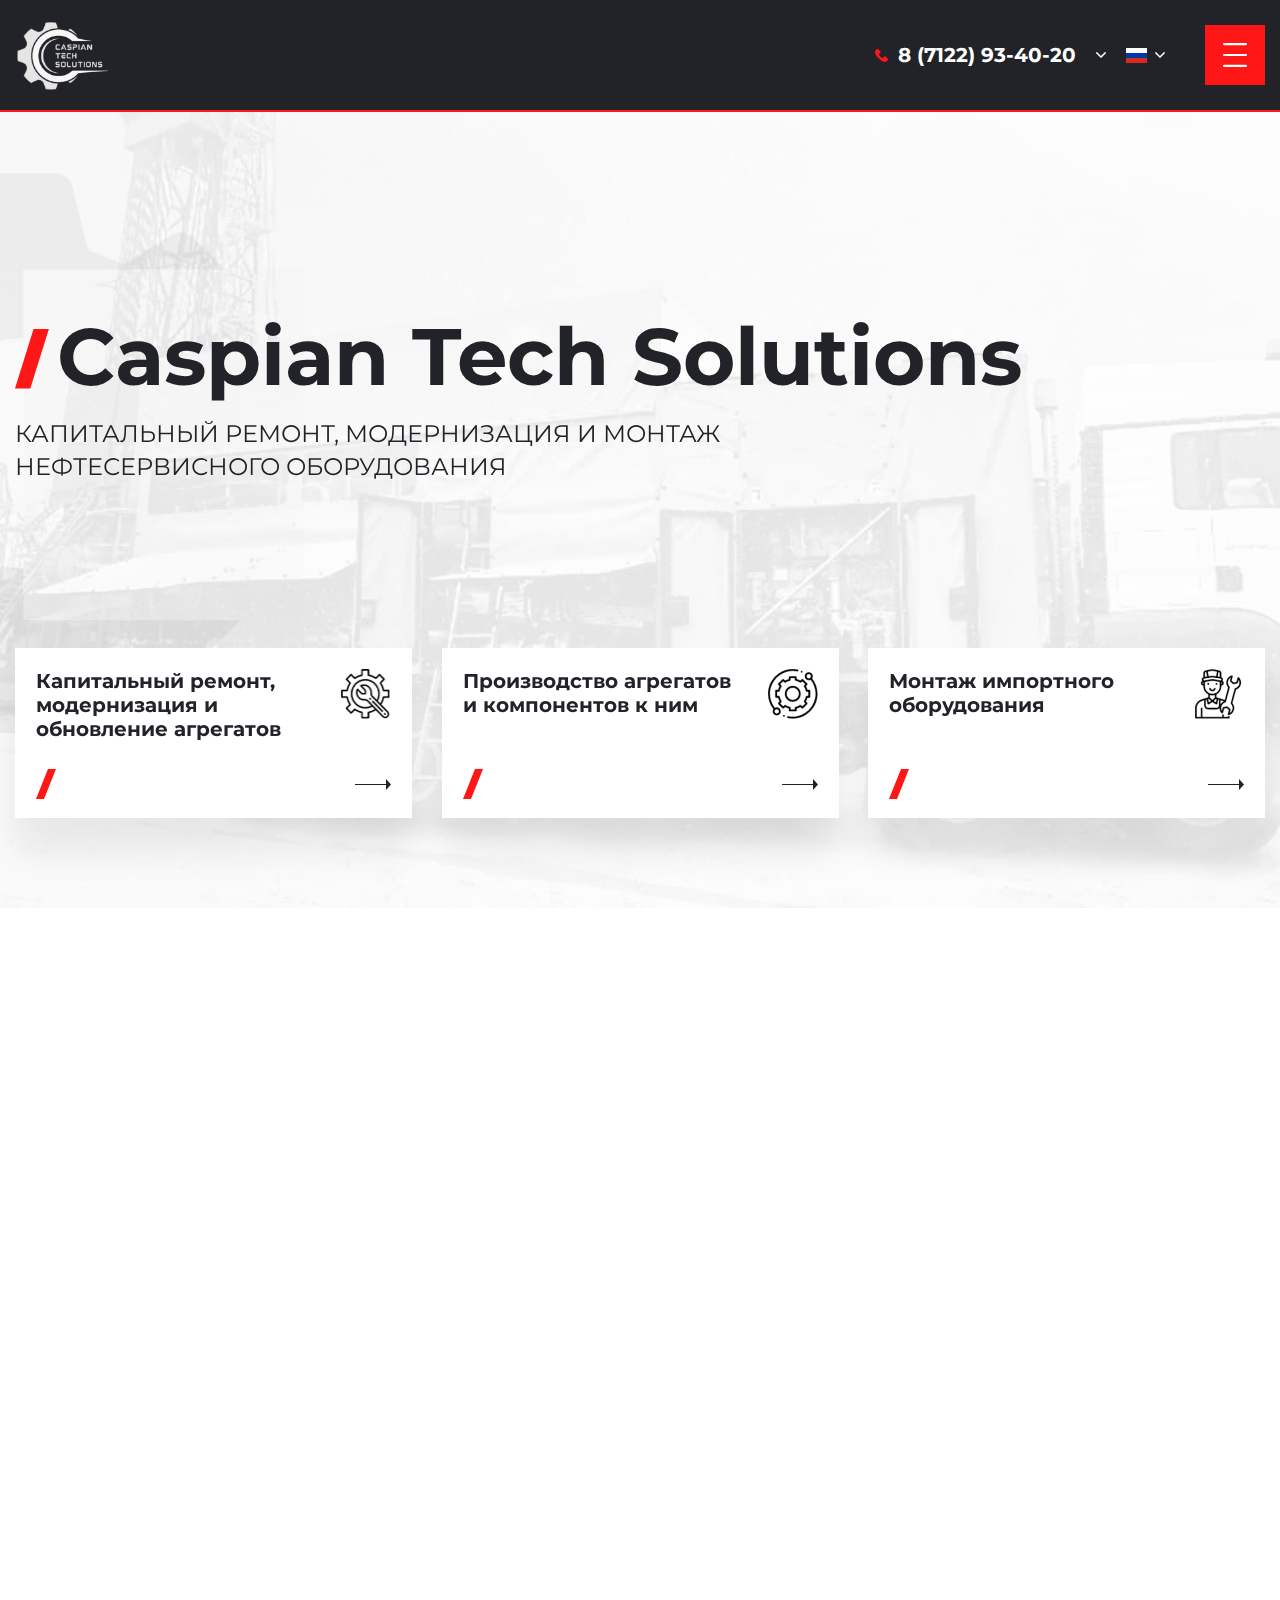
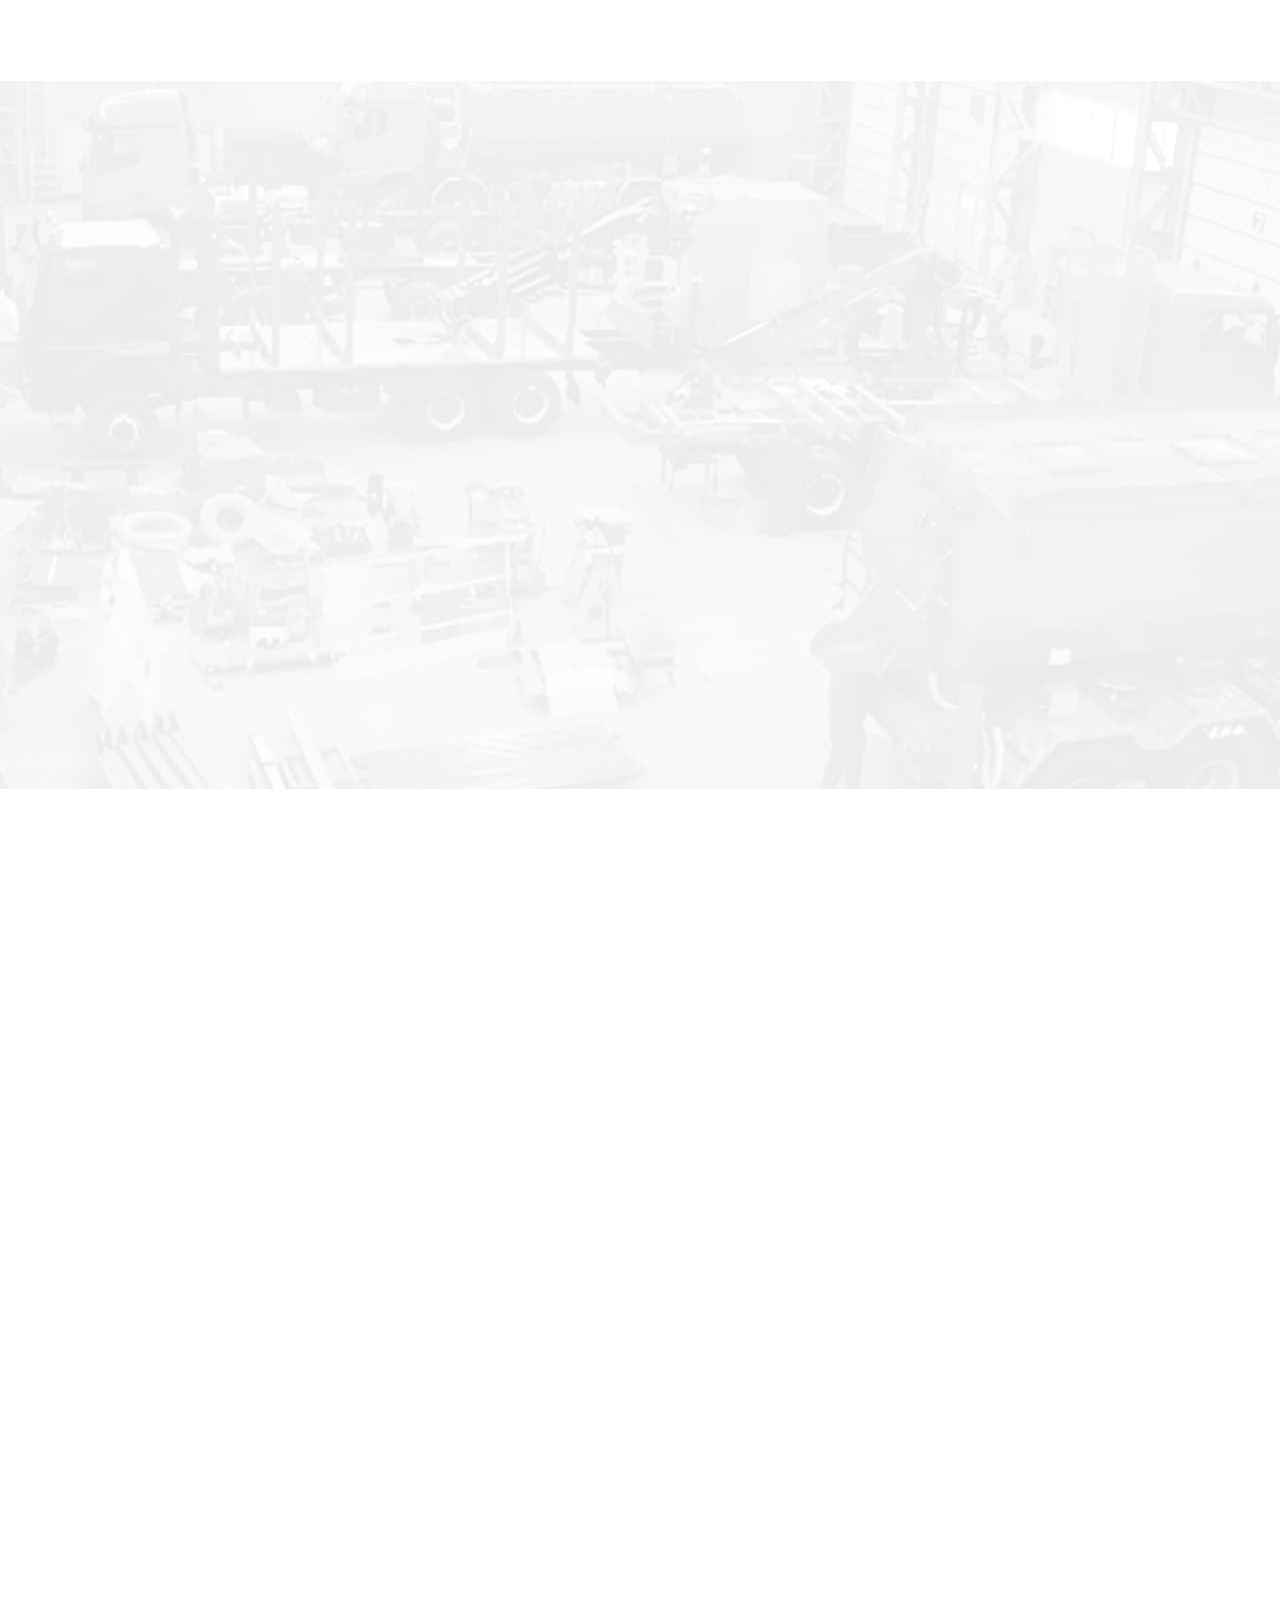
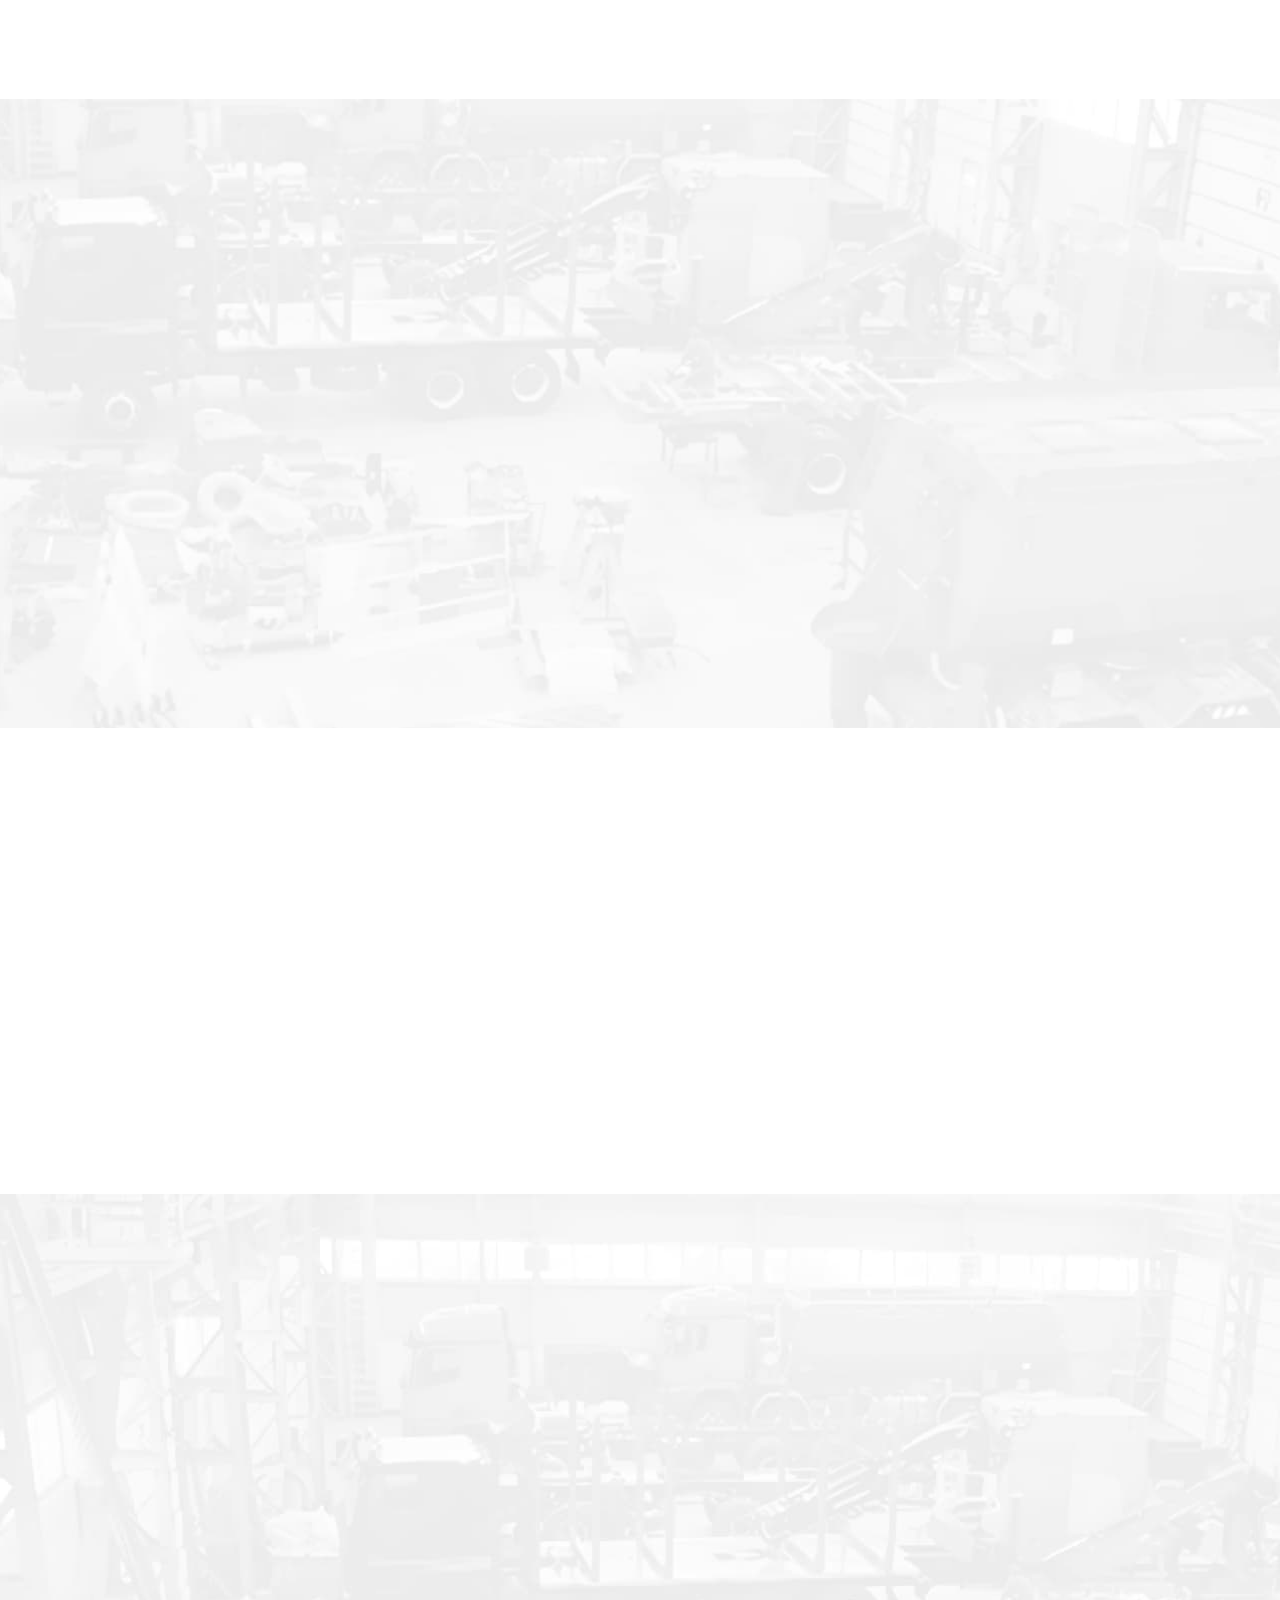
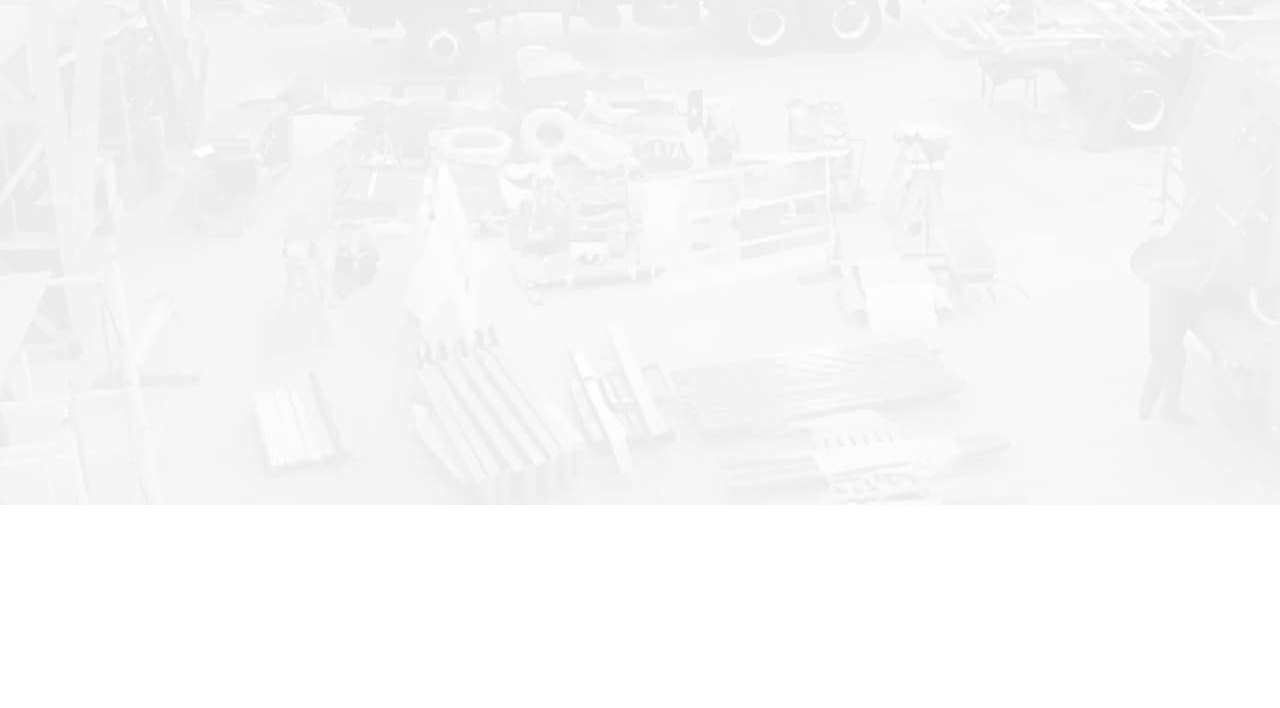
==== index.html @ c30da3c8 "Add files via upload" ====
<!DOCTYPE html>
<html lang="en">

<head>
    <meta charset="UTF-8">
    <meta http-equiv="X-UA-Compatible" content="IE=edge">
    <meta name="viewport" content="width=device-width, initial-scale=1.0">
    <title>Document</title>
    <link rel="preconnect" href="https://fonts.googleapis.com">
    <link rel="preconnect" href="https://fonts.gstatic.com" crossorigin>
    <link href="https://fonts.googleapis.com/css2?family=Montserrat:wght@400;500;600;700&display=swap" rel="stylesheet">
    <link rel="stylesheet" href="https://cdn.jsdelivr.net/npm/@fancyapps/ui@4.0/dist/fancybox.css" />
    <link rel="stylesheet" href="https://cdn.jsdelivr.net/npm/swiper@11/swiper-bundle.min.css" />
    <link href="https://unpkg.com/aos@2.3.1/dist/aos.css" rel="stylesheet">
    <link rel="stylesheet" href="css/style.min.css">
</head>

<body>

    <header class="header" id="header">
        <div class="container">
            <div class="header__inner">
                <a class="header__logo logo" href="#">
                    <img class="logo__img" src="images/logo.png" alt="logo">
                </a>
                <a class="header__catalog-link catalog-link" href="#">
                    <span>
                        Каталог продукции
                    </span>
                    <svg width="22" height="22" viewBox="0 0 22 22" fill="none" xmlns="http://www.w3.org/2000/svg">
                        <rect width="6" height="6" fill="white" />
                        <rect y="8" width="6" height="6" fill="white" />
                        <rect y="16" width="6" height="6" fill="white" />
                        <rect x="8" width="6" height="6" fill="white" />
                        <rect x="8" y="8" width="6" height="6" fill="white" />
                        <rect x="8" y="16" width="6" height="6" fill="white" />
                        <rect x="16" width="6" height="6" fill="white" />
                        <rect x="16" y="8" width="6" height="6" fill="white" />
                        <rect x="16" y="16" width="6" height="6" fill="white" />
                    </svg>
                </a>
                <nav class="header__menu menu">
                    <ul class="menu__list">
                        <li class="menu__list-item">
                            <a class="menu__list-link" href="#">
                                О компании
                            </a>
                        </li>
                        <li class="menu__list-item">
                            <a class="menu__list-link" href="#">
                                Направления деятельности
                            </a>
                        </li>
                        <li class="menu__list-item">
                            <a class="menu__list-link" href="#">
                                Контакты
                            </a>
                        </li>
                    </ul>
                </nav>
                <div class="header__user-nav user-nav">
                    <div class="user-nav__phone phone">
                        <div class="phone__box phone-box">
                            <a class="phone-box__link" href="tel:87122934020">
                                <svg width="13" height="13" viewBox="0 0 13 13" fill="none"
                                    xmlns="http://www.w3.org/2000/svg">
                                    <g clip-path="url(#clip0_61_694)">
                                        <path
                                            d="M12.6462 9.54069L10.832 7.7265C10.1841 7.07858 9.08261 7.33777 8.82344 8.18005C8.62907 8.76321 7.98114 9.08717 7.39801 8.95756C6.10216 8.6336 4.35276 6.94899 4.0288 5.58835C3.83442 5.00519 4.22318 4.35727 4.80631 4.16292C5.64861 3.90375 5.90778 2.80227 5.25986 2.15435L3.44567 0.34016C2.92733 -0.113387 2.14982 -0.113387 1.69627 0.34016L0.465215 1.57122C-0.765842 2.86707 0.5948 6.30107 3.64005 9.34631C6.68529 12.3916 10.1193 13.817 11.4151 12.5211L12.6462 11.2901C13.0998 10.7717 13.0998 9.99424 12.6462 9.54069Z"
                                            fill="#FF1616" />
                                    </g>
                                    <defs>
                                        <clipPath id="clip0_61_694">
                                            <rect width="13" height="13" fill="white" />
                                        </clipPath>
                                    </defs>
                                </svg>
                                <span>
                                    8 (7122) 93-40-20
                                </span>
                            </a>
                            <svg class="phone-box__arrow" width="10" height="10" viewBox="0 0 10 10" fill="none"
                                xmlns="http://www.w3.org/2000/svg">
                                <g clip-path="url(#clip0_61_690)">
                                    <path
                                        d="M5.00211 5.96335L1.26098 2.22238C1.15821 2.11937 1.02081 2.0627 0.874309 2.0627C0.727724 2.0627 0.590407 2.11937 0.48748 2.22238L0.159837 2.55018C0.056748 2.65303 6.13773e-08 2.79051 5.96302e-08 2.93701C5.78832e-08 3.08351 0.056748 3.22083 0.159837 3.32376L4.61398 7.77799C4.71724 7.88132 4.8552 7.9379 5.00187 7.9375C5.14919 7.9379 5.28699 7.8814 5.39033 7.77799L9.84016 3.3279C9.94325 3.22498 10 3.08766 10 2.94108C10 2.79457 9.94325 2.65725 9.84016 2.55425L9.51252 2.22652C9.29927 2.01327 8.95211 2.01327 8.73894 2.22652L5.00211 5.96335Z"
                                        fill="white" />
                                </g>
                                <defs>
                                    <clipPath id="clip0_61_690">
                                        <rect width="10" height="10" fill="white"
                                            transform="translate(0 10) rotate(-90)" />
                                    </clipPath>
                                </defs>
                            </svg>
                        </div>
                        <ul class="phone__list">
                            <li class="phone__list-item">
                                <a class="phone__list-link" href="tel:87122934020">
                                    8 (7122) 93-40-20
                                </a>
                            </li>
                            <li class="phone__list-item">
                                <a class="phone__list-link" href="tel:87122934020">
                                    8 (7122) 93-40-20
                                </a>
                            </li>
                            <li class="phone__list-item">
                                <a class="phone__list-link" href="tel:87122934020">
                                    8 (7122) 93-40-20
                                </a>
                            </li>
                        </ul>
                    </div>
                    <div class="user-nav__box user-nav-box">
                        <a class="user-nav-box__email email" href="mailto:info@castechsol.com">
                            <svg width="13" height="13" viewBox="0 0 13 13" fill="none"
                                xmlns="http://www.w3.org/2000/svg">
                                <path
                                    d="M11.8574 1H1.14258C0.966701 1 0.802043 1.04803 0.653076 1.12721L6.47461 7.59405L7.77941 6.20108C7.77941 6.20108 7.77951 6.20094 7.77954 6.20088C7.77956 6.20083 7.77966 6.20077 7.77966 6.20077L12.3471 1.12732C12.1981 1.04809 12.0334 1 11.8574 1Z"
                                    fill="#FF1616" />
                                <path
                                    d="M12.8856 2.00024L8.5874 6.50012L12.8855 11.0001C12.9567 10.8441 13 10.6717 13 10.4876V2.51256C13 2.32852 12.9568 2.15616 12.8856 2.00024Z"
                                    fill="#FF1616" />
                                <path
                                    d="M0.114512 2C0.0432402 2.15596 0 2.32836 0 2.5125V10.4875C0 10.6715 0.0431895 10.844 0.11441 10.9999L4.41261 6.5L0.114512 2Z"
                                    fill="#FF1616" />
                                <path
                                    d="M8.04882 7.09845L6.74384 8.49158C6.66944 8.57422 6.572 8.61554 6.47457 8.61554C6.37715 8.61554 6.27967 8.57422 6.2053 8.49158L4.95111 7.09839L0.652832 11.8728C0.801824 11.952 0.966584 12.0001 1.14252 12.0001H11.8574C12.0332 12.0001 12.1979 11.9521 12.3469 11.8729L8.04882 7.09845Z"
                                    fill="#FF1616" />
                            </svg>
                            <span>
                                info@castechsol.com
                            </span>
                        </a>
                        <div class="user-nav-box__lang lang">
                            <div class="lang__current">
                                <picture class="lang__current-img">
                                    <img src="images/flag-icon-1.png" alt="img">
                                </picture>
                                <svg width="10" height="10" viewBox="0 0 10 10" fill="none"
                                    xmlns="http://www.w3.org/2000/svg">
                                    <g clip-path="url(#clip0_61_690)">
                                        <path
                                            d="M5.00211 5.96335L1.26098 2.22238C1.15821 2.11937 1.02081 2.0627 0.874309 2.0627C0.727724 2.0627 0.590407 2.11937 0.48748 2.22238L0.159837 2.55018C0.056748 2.65303 6.13773e-08 2.79051 5.96302e-08 2.93701C5.78832e-08 3.08351 0.056748 3.22083 0.159837 3.32376L4.61398 7.77799C4.71724 7.88132 4.8552 7.9379 5.00187 7.9375C5.14919 7.9379 5.28699 7.8814 5.39033 7.77799L9.84016 3.3279C9.94325 3.22498 10 3.08766 10 2.94108C10 2.79457 9.94325 2.65725 9.84016 2.55425L9.51252 2.22652C9.29927 2.01327 8.95211 2.01327 8.73894 2.22652L5.00211 5.96335Z"
                                            fill="white" />
                                    </g>
                                    <defs>
                                        <clipPath id="clip0_61_690">
                                            <rect width="10" height="10" fill="white"
                                                transform="translate(0 10) rotate(-90)" />
                                        </clipPath>
                                    </defs>
                                </svg>
                            </div>
                            <ul class="lang__list lang-list">
                                <li class="lang-list__item">
                                    <a class="lang-list__link" href="#">
                                        <picture class="lang-list__link-img">
                                            <img src="images/flag-icon-2.png" alt="img">
                                        </picture>
                                    </a>
                                </li>
                                <li class="lang-list__item">
                                    <a class="lang-list__link" href="#">
                                        <picture class="lang-list__link-img">
                                            <img src="images/flag-icon-1.png" alt="img">
                                        </picture>
                                    </a>
                                </li>
                                <li class="lang-list__item">
                                    <a class="lang-list__link" href="#">
                                        <picture class="lang-list__link-img">
                                            <img src="images/flag-icon-2.png" alt="img">
                                        </picture>
                                    </a>
                                </li>
                                <li class="lang-list__item">
                                    <a class="lang-list__link" href="#">
                                        <picture class="lang-list__link-img">
                                            <img src="images/flag-icon-1.png" alt="img">
                                        </picture>
                                    </a>
                                </li>
                            </ul>
                        </div>
                    </div>
                </div>
                <div class="header__burger burger">
                    <svg width="22" height="22" viewBox="0 0 22 22" fill="none" xmlns="http://www.w3.org/2000/svg">
                        <rect width="22" height="2" rx="1" fill="white" />
                        <rect y="10" width="22" height="2" rx="1" fill="white" />
                        <rect y="20" width="22" height="2" rx="1" fill="white" />
                    </svg>
                    <svg width="24" height="24" viewBox="0 0 24 24" fill="none" xmlns="http://www.w3.org/2000/svg">
                        <rect x="1.0376" y="21.991" width="29.5964" height="2" rx="1"
                            transform="rotate(-46.2122 1.0376 21.991)" fill="white" />
                        <rect x="2.24268" y="0.829102" width="29.5964" height="2" rx="1"
                            transform="rotate(45 2.24268 0.829102)" fill="white" />
                    </svg>
                </div>
            </div>
        </div>
    </header>

    <div class="wrapper">
        <main class="main">
            <section class="main__carte carte" style="background-image: url(images/carte-bg.jpg);">
                <div class="container">
                    <div class="carte__top carte-top">
                        <a class="carte-top__logo logo" href="#">
                            <img class="logo__img" src="images/logo-colored.png" alt="logo">
                        </a>
                        <div class="carte-top__user-nav user-nav">
                            <div class="user-nav__phone phone">
                                <div class="phone__box phone-box">
                                    <a class="phone-box__link" href="tel:87122934020">
                                        <svg width="13" height="13" viewBox="0 0 13 13" fill="none" xmlns="http://www.w3.org/2000/svg">
                                            <g clip-path="url(#clip0_61_694)">
                                                <path d="M12.6462 9.54069L10.832 7.7265C10.1841 7.07858 9.08261 7.33777 8.82344 8.18005C8.62907 8.76321 7.98114 9.08717 7.39801 8.95756C6.10216 8.6336 4.35276 6.94899 4.0288 5.58835C3.83442 5.00519 4.22318 4.35727 4.80631 4.16292C5.64861 3.90375 5.90778 2.80227 5.25986 2.15435L3.44567 0.34016C2.92733 -0.113387 2.14982 -0.113387 1.69627 0.34016L0.465215 1.57122C-0.765842 2.86707 0.5948 6.30107 3.64005 9.34631C6.68529 12.3916 10.1193 13.817 11.4151 12.5211L12.6462 11.2901C13.0998 10.7717 13.0998 9.99424 12.6462 9.54069Z" fill="#FF1616"></path>
                                            </g>
                                            <defs>
                                                <clipPath id="clip0_61_694">
                                                    <rect width="13" height="13" fill="white"></rect>
                                                </clipPath>
                                            </defs>
                                        </svg>
                                        <span>
                                            8 (7122) 93-40-20
                                        </span>
                                    </a>
                                    <svg class="phone-box__arrow" width="10" height="10" viewBox="0 0 10 10" fill="none" xmlns="http://www.w3.org/2000/svg">
                                        <g clip-path="url(#clip0_61_690)">
                                            <path d="M5.00211 5.96335L1.26098 2.22238C1.15821 2.11937 1.02081 2.0627 0.874309 2.0627C0.727724 2.0627 0.590407 2.11937 0.48748 2.22238L0.159837 2.55018C0.056748 2.65303 6.13773e-08 2.79051 5.96302e-08 2.93701C5.78832e-08 3.08351 0.056748 3.22083 0.159837 3.32376L4.61398 7.77799C4.71724 7.88132 4.8552 7.9379 5.00187 7.9375C5.14919 7.9379 5.28699 7.8814 5.39033 7.77799L9.84016 3.3279C9.94325 3.22498 10 3.08766 10 2.94108C10 2.79457 9.94325 2.65725 9.84016 2.55425L9.51252 2.22652C9.29927 2.01327 8.95211 2.01327 8.73894 2.22652L5.00211 5.96335Z" fill="white"></path>
                                        </g>
                                        <defs>
                                            <clipPath id="clip0_61_690">
                                                <rect width="10" height="10" fill="white" transform="translate(0 10) rotate(-90)"></rect>
                                            </clipPath>
                                        </defs>
                                    </svg>
                                </div>
                                <ul class="phone__list">
                                    <li class="phone__list-item">
                                        <a class="phone__list-link" href="tel:87122934020">
                                            8 (7122) 93-40-20
                                        </a>
                                    </li>
                                    <li class="phone__list-item">
                                        <a class="phone__list-link" href="tel:87122934020">
                                            8 (7122) 93-40-20
                                        </a>
                                    </li>
                                    <li class="phone__list-item">
                                        <a class="phone__list-link" href="tel:87122934020">
                                            8 (7122) 93-40-20
                                        </a>
                                    </li>
                                </ul>
                            </div>
                            <div class="user-nav__box user-nav-box">
                                <a class="user-nav-box__email email" href="mailto:info@castechsol.com">
                                    <svg width="13" height="13" viewBox="0 0 13 13" fill="none" xmlns="http://www.w3.org/2000/svg">
                                        <path d="M11.8574 1H1.14258C0.966701 1 0.802043 1.04803 0.653076 1.12721L6.47461 7.59405L7.77941 6.20108C7.77941 6.20108 7.77951 6.20094 7.77954 6.20088C7.77956 6.20083 7.77966 6.20077 7.77966 6.20077L12.3471 1.12732C12.1981 1.04809 12.0334 1 11.8574 1Z" fill="#FF1616"></path>
                                        <path d="M12.8856 2.00024L8.5874 6.50012L12.8855 11.0001C12.9567 10.8441 13 10.6717 13 10.4876V2.51256C13 2.32852 12.9568 2.15616 12.8856 2.00024Z" fill="#FF1616"></path>
                                        <path d="M0.114512 2C0.0432402 2.15596 0 2.32836 0 2.5125V10.4875C0 10.6715 0.0431895 10.844 0.11441 10.9999L4.41261 6.5L0.114512 2Z" fill="#FF1616"></path>
                                        <path d="M8.04882 7.09845L6.74384 8.49158C6.66944 8.57422 6.572 8.61554 6.47457 8.61554C6.37715 8.61554 6.27967 8.57422 6.2053 8.49158L4.95111 7.09839L0.652832 11.8728C0.801824 11.952 0.966584 12.0001 1.14252 12.0001H11.8574C12.0332 12.0001 12.1979 11.9521 12.3469 11.8729L8.04882 7.09845Z" fill="#FF1616"></path>
                                    </svg>
                                    <span>
                                        info@castechsol.com
                                    </span>
                                </a>
                                <div class="user-nav-box__lang lang">
                                    <div class="lang__current">
                                        <picture class="lang__current-img loaded" data-loaded="true">
                                            <img src="images/flag-icon-1.png" alt="img">
                                        </picture>
                                        <svg width="10" height="10" viewBox="0 0 10 10" fill="none" xmlns="http://www.w3.org/2000/svg">
                                            <g clip-path="url(#clip0_61_690)">
                                                <path d="M5.00211 5.96335L1.26098 2.22238C1.15821 2.11937 1.02081 2.0627 0.874309 2.0627C0.727724 2.0627 0.590407 2.11937 0.48748 2.22238L0.159837 2.55018C0.056748 2.65303 6.13773e-08 2.79051 5.96302e-08 2.93701C5.78832e-08 3.08351 0.056748 3.22083 0.159837 3.32376L4.61398 7.77799C4.71724 7.88132 4.8552 7.9379 5.00187 7.9375C5.14919 7.9379 5.28699 7.8814 5.39033 7.77799L9.84016 3.3279C9.94325 3.22498 10 3.08766 10 2.94108C10 2.79457 9.94325 2.65725 9.84016 2.55425L9.51252 2.22652C9.29927 2.01327 8.95211 2.01327 8.73894 2.22652L5.00211 5.96335Z" fill="white"></path>
                                            </g>
                                            <defs>
                                                <clipPath id="clip0_61_690">
                                                    <rect width="10" height="10" fill="white" transform="translate(0 10) rotate(-90)"></rect>
                                                </clipPath>
                                            </defs>
                                        </svg>
                                    </div>
                                    <ul class="lang__list lang-list">
                                        <li class="lang-list__item">
                                            <a class="lang-list__link" href="#">
                                                <picture class="lang-list__link-img loaded" data-loaded="true">
                                                    <img src="images/flag-icon-2.png" alt="img">
                                                </picture>
                                            </a>
                                        </li>
                                        <li class="lang-list__item">
                                            <a class="lang-list__link" href="#">
                                                <picture class="lang-list__link-img loaded" data-loaded="true">
                                                    <img src="images/flag-icon-1.png" alt="img">
                                                </picture>
                                            </a>
                                        </li>
                                        <li class="lang-list__item">
                                            <a class="lang-list__link" href="#">
                                                <picture class="lang-list__link-img loaded" data-loaded="true">
                                                    <img src="images/flag-icon-2.png" alt="img">
                                                </picture>
                                            </a>
                                        </li>
                                        <li class="lang-list__item">
                                            <a class="lang-list__link" href="#">
                                                <picture class="lang-list__link-img loaded" data-loaded="true">
                                                    <img src="images/flag-icon-1.png" alt="img">
                                                </picture>
                                            </a>
                                        </li>
                                    </ul>
                                </div>
                            </div>
                        </div>
                        <div class="carte-top__burger burger">
                            <svg width="24" height="24" viewBox="0 0 24 24" fill="none"
                                xmlns="http://www.w3.org/2000/svg">
                                <rect x="1.0376" y="21.991" width="29.5964" height="2" rx="1"
                                    transform="rotate(-46.2122 1.0376 21.991)" fill="white" />
                                <rect x="2.24268" y="0.829102" width="29.5964" height="2" rx="1"
                                    transform="rotate(45 2.24268 0.829102)" fill="white" />
                            </svg>
                        </div>
                    </div>
                    <div class="carte__inner">
                        <nav class="carte__menu carte-menu">
                            <ul class="carte-menu__list">
                                <li class="carte-menu__list-item">
                                    <a class="carte-menu__list-link" href="#">
                                        Дивизион «НЕФТЕГАЗ»
                                    </a>
                                </li>
                                <li class="carte-menu__list-item">
                                    <a class="carte-menu__list-link" href="#">
                                        Спецпроекты
                                    </a>
                                </li>
                                <li class="carte-menu__list-item">
                                    <a class="carte-menu__list-link" href="#">
                                        Доработка базовых шасси
                                    </a>
                                </li>
                                <li class="carte-menu__list-item">
                                    <a class="carte-menu__list-link" href="#">
                                        Реконструкция, модернизация, ремонт
                                    </a>
                                </li>
                                <li class="carte-menu__list-item">
                                    <a class="carte-menu__list-link" href="#">
                                        Монтаж нового оборудования, изготовление специальной техники
                                    </a>
                                </li>
                                <li class="carte-menu__list-item">
                                    <a class="carte-menu__list-link" href="#">
                                        Дивизион «ПЕРМЯК»
                                    </a>
                                </li>
                                <li class="carte-menu__list-item">
                                    <a class="carte-menu__list-link" href="#">
                                        Спецпроекты
                                    </a>
                                </li>
                                <li class="carte-menu__list-item">
                                    <a class="carte-menu__list-link" href="#">
                                        Каталог продукции
                                    </a>
                                </li>
                            </ul>
                        </nav>
                        <div class="carte__catalog catalog">
                            <h2 class="catalog__titling">
                                <span>
                                    Каталог продукции
                                </span>
                                <svg xmlns="http://www.w3.org/2000/svg" width="10" height="10" viewBox="0 0 10 10" fill="none">
                                    <g clip-path="url(#clip0_139_2922)">
                                      <path d="M5.00211 4.03665L1.26098 7.77762C1.15821 7.88063 1.02081 7.9373 0.874309 7.9373C0.727724 7.9373 0.590406 7.88063 0.48748 7.77762L0.159837 7.44982C0.056748 7.34697 0 7.20949 0 7.06299C0 6.91649 0.056748 6.77917 0.159837 6.67624L4.61398 2.22201C4.71724 2.11868 4.8552 2.0621 5.00187 2.0625C5.14919 2.0621 5.28699 2.1186 5.39033 2.22201L9.84016 6.6721C9.94325 6.77502 10 6.91234 10 7.05892C10 7.20543 9.94325 7.34275 9.84016 7.44575L9.51252 7.77348C9.29927 7.98673 8.95211 7.98673 8.73894 7.77348L5.00211 4.03665Z" fill="white"/>
                                    </g>
                                    <defs>
                                      <clipPath id="clip0_139_2922">
                                        <rect width="10" height="10" fill="white" transform="matrix(0 1 1 0 0 0)"/>
                                      </clipPath>
                                    </defs>
                                  </svg>
                            </h2>
                            <h2 class="catalog__title">
                                Каталог:
                            </h2>
                            <ul class="catalog__list">
                                <li class="catalog__list-item">
                                    <a class="catalog__list-link" href="#">
                                        Дивизион «НЕФТЕГАЗ»
                                    </a>
                                </li>
                                <li class="catalog__list-item">
                                    <a class="catalog__list-link" href="#">
                                        Спецпроекты
                                    </a>
                                </li>
                                <li class="catalog__list-item">
                                    <a class="catalog__list-link" href="#">
                                        Доработка базовых шасси
                                    </a>
                                </li>
                                <li class="catalog__list-item">
                                    <a class="catalog__list-link" href="#">
                                        Реконструкция, модернизация, ремонт
                                    </a>
                                </li>
                                <li class="catalog__list-item">
                                    <a class="catalog__list-link" href="#">
                                        Монтаж нового оборудования, изготовление специальной техники
                                    </a>
                                </li>
                                <li class="catalog__list-item">
                                    <a class="catalog__list-link" href="#">
                                        Дивизион «ПЕРМЯК»
                                    </a>

                                </li>
                                <li class="catalog__list-item">
                                    <a class="catalog__list-link" href="#">
                                        Спецпроекты
                                    </a>

                                </li>
                                <li class="catalog__list-item">
                                    <a class="catalog__list-link" href="#">
                                        Каталог продукции
                                    </a>
                                </li>
                                <li class="catalog__list-item">
                                    <a class="catalog__list-link" href="#">
                                        Дивизион «НЕФТЕГАЗ»
                                    </a>
                                </li>
                                <li class="catalog__list-item">
                                    <a class="catalog__list-link" href="#">
                                        Спецпроекты
                                    </a>
                                </li>
                                <li class="catalog__list-item">
                                    <a class="catalog__list-link" href="#">
                                        Доработка базовых шасси
                                    </a>
                                </li>
                                <li class="catalog__list-item">
                                    <a class="catalog__list-link" href="#">
                                        Дивизион «НЕФТЕГАЗ»
                                    </a>
                                </li>
                                <li class="catalog__list-item">
                                    <a class="catalog__list-link" href="#">
                                        Спецпроекты
                                    </a>
                                </li>
                                <li class="catalog__list-item">
                                    <a class="catalog__list-link" href="#">
                                        Доработка базовых шасси
                                    </a>
                                </li>
                            </ul>
                        </div>
                        <div class="carte__wrapper">
                            <div class="carte__contacts carte-contacts">
                                <h2 class="carte-contacts__title">
                                    Есть вопросы?
                                </h2>
                                <ul class="carte-contacts__contacts footer-contacts">
                                    <li class="footer-contacts__item">
                                        <a class="footer-contacts__link" href="#">
                                            <svg width="12" height="12" viewBox="0 0 12 12" fill="none"
                                                xmlns="http://www.w3.org/2000/svg">
                                                <path
                                                    d="M5.99213 0C3.38599 0 1.26562 2.12036 1.26562 4.72659C1.26562 5.8093 2.0267 7.32715 3.5278 9.23785C4.62177 10.6305 5.6976 11.7063 5.74283 11.7514L5.99213 12L6.24152 11.7514C6.28674 11.7063 7.36258 10.6305 8.45663 9.23785C9.95764 7.32715 10.7187 5.8093 10.7187 4.7265C10.7187 2.12036 8.59836 0 5.99213 0V0ZM5.99213 7.32083C4.40717 7.32083 3.11774 6.0314 3.11774 4.44644C3.11774 2.86148 4.40717 1.57196 5.99213 1.57196C7.57709 1.57196 8.86661 2.86148 8.86661 4.44644C8.86661 6.0314 7.57709 7.32083 5.99213 7.32083Z"
                                                    fill="#FF1616"></path>
                                            </svg>
                                            <span>
                                                Республика Казахстан,
                                                г. Атырау, ул. Атамбаева, 13А
                                            </span>
                                        </a>
                                    </li>
                                    <li class="footer-contacts__item">
                                        <a class="footer-contacts__link" href="tel:+380674113141">
                                            <svg width="13" height="13" viewBox="0 0 13 13" fill="none"
                                                xmlns="http://www.w3.org/2000/svg">
                                                <g clip-path="url(#clip0_61_694)">
                                                    <path
                                                        d="M12.6462 9.54069L10.832 7.7265C10.1841 7.07858 9.08261 7.33777 8.82344 8.18005C8.62907 8.76321 7.98114 9.08717 7.39801 8.95756C6.10216 8.6336 4.35276 6.94899 4.0288 5.58835C3.83442 5.00519 4.22318 4.35727 4.80631 4.16292C5.64861 3.90375 5.90778 2.80227 5.25986 2.15435L3.44567 0.34016C2.92733 -0.113387 2.14982 -0.113387 1.69627 0.34016L0.465215 1.57122C-0.765842 2.86707 0.5948 6.30107 3.64005 9.34631C6.68529 12.3916 10.1193 13.817 11.4151 12.5211L12.6462 11.2901C13.0998 10.7717 13.0998 9.99424 12.6462 9.54069Z"
                                                        fill="#FF1616"></path>
                                                </g>
                                                <defs>
                                                    <clipPath id="clip0_61_694">
                                                        <rect width="13" height="13" fill="white"></rect>
                                                    </clipPath>
                                                </defs>
                                            </svg>
                                            <span>
                                                +380 67 411-31-41
                                            </span>
                                        </a>
                                        <a class="footer-contacts__link" href="tel:+380674113141">
                                            <svg width="13" height="13" viewBox="0 0 13 13" fill="none"
                                                xmlns="http://www.w3.org/2000/svg">
                                                <g clip-path="url(#clip0_61_694)">
                                                    <path
                                                        d="M12.6462 9.54069L10.832 7.7265C10.1841 7.07858 9.08261 7.33777 8.82344 8.18005C8.62907 8.76321 7.98114 9.08717 7.39801 8.95756C6.10216 8.6336 4.35276 6.94899 4.0288 5.58835C3.83442 5.00519 4.22318 4.35727 4.80631 4.16292C5.64861 3.90375 5.90778 2.80227 5.25986 2.15435L3.44567 0.34016C2.92733 -0.113387 2.14982 -0.113387 1.69627 0.34016L0.465215 1.57122C-0.765842 2.86707 0.5948 6.30107 3.64005 9.34631C6.68529 12.3916 10.1193 13.817 11.4151 12.5211L12.6462 11.2901C13.0998 10.7717 13.0998 9.99424 12.6462 9.54069Z"
                                                        fill="#FF1616"></path>
                                                </g>
                                                <defs>
                                                    <clipPath id="clip0_61_694">
                                                        <rect width="13" height="13" fill="white"></rect>
                                                    </clipPath>
                                                </defs>
                                            </svg>
                                            <span>
                                                +380 67 411-31-41
                                            </span>
                                        </a>
                                    </li>
                                    <li class="footer-contacts__item">
                                        <a class="footer-contacts__link" href="mailto:info@castechsol.com">
                                            <svg width="13" height="13" viewBox="0 0 13 13" fill="none"
                                                xmlns="http://www.w3.org/2000/svg">
                                                <path
                                                    d="M11.8574 1H1.14258C0.966701 1 0.802043 1.04803 0.653076 1.12721L6.47461 7.59405L7.77941 6.20108C7.77941 6.20108 7.77951 6.20094 7.77954 6.20088C7.77956 6.20083 7.77966 6.20077 7.77966 6.20077L12.3471 1.12732C12.1981 1.04809 12.0334 1 11.8574 1Z"
                                                    fill="#FF1616"></path>
                                                <path
                                                    d="M12.8856 2.00024L8.5874 6.50012L12.8855 11.0001C12.9567 10.8441 13 10.6717 13 10.4876V2.51256C13 2.32852 12.9568 2.15616 12.8856 2.00024Z"
                                                    fill="#FF1616"></path>
                                                <path
                                                    d="M0.114512 2C0.0432402 2.15596 0 2.32836 0 2.5125V10.4875C0 10.6715 0.0431895 10.844 0.11441 10.9999L4.41261 6.5L0.114512 2Z"
                                                    fill="#FF1616"></path>
                                                <path
                                                    d="M8.04882 7.09845L6.74384 8.49158C6.66944 8.57422 6.572 8.61554 6.47457 8.61554C6.37715 8.61554 6.27967 8.57422 6.2053 8.49158L4.95111 7.09839L0.652832 11.8728C0.801824 11.952 0.966584 12.0001 1.14252 12.0001H11.8574C12.0332 12.0001 12.1979 11.9521 12.3469 11.8729L8.04882 7.09845Z"
                                                    fill="#FF1616"></path>
                                            </svg>
                                            <span>
                                                info@castechsol.com
                                            </span>
                                        </a>
                                    </li>
                                </ul>
                            </div>
                            <div class="carte__contact contact" style="background-image: url(images/contact-bg.jpg);">
                                <div class="contact__inner">
                                    <h2 class="contact__title">
                                        Контакты:
                                    </h2>
                                    <form class="contact__form contact-form" action="#">
                                        <div class="contact-form__inner">
                                            <input class="contact-form__input" type="text" placeholder="Ваше имя">
                                            <input class="contact-form__input" type="tel" placeholder="Ваш телефон">
                                        </div>
                                        <button class="contact-form__button btn" type="button">
                                            Заказать звонок
                                        </button>
                                    </form>
                                </div>
                            </div>
                        </div>
                    </div>
                </div>
            </section>
            <section class="main__banner banner" style="background-image: url(images/banner-bg.jpg);">
                <div class="container">
                    <div class="banner__inner">
                        <div class="banner__heading">
                            <h1 class="banner__heading-title big-title" data-aos="fade-right">
                                Caspian Tech Solutions
                            </h1>
                            <p class="banner__text" data-aos="fade-right" data-aos-duration="1250">
                                КАПИТАЛЬНЫЙ РЕМОНТ, МОДЕРНИЗАЦИЯ И МОНТАЖ НЕФТЕСЕРВИСНОГО ОБОРУДОВАНИЯ
                            </p>
                        </div>
                        <div class="banner__services services">
                            <a class="services__item services-item" href="#" data-aos="flip-down">
                                <div class="services-item__inner">
                                    <div class="services-item__top">
                                        <h3 class="services-item__top-title">
                                            Капитальный ремонт, модернизация и обновление агрегатов
                                        </h3>
                                        <picture class="services-item__top-img lozad">
                                            <img src="images/services-icon-1.png" alt="icon">
                                        </picture>
                                    </div>
                                    <div class="services-item__bottom">
                                        <div class="services-item__bottom-line">

                                        </div>
                                        <svg width="36" height="36" viewBox="0 0 36 36" fill="none"
                                            xmlns="http://www.w3.org/2000/svg">
                                            <g clip-path="url(#clip0_301_1297)">
                                                <path d="M36 18.4999L31 13L31 17.4175L31 19.5824L31 24L36 18.4999Z"
                                                    fill="#212329" />
                                                <line x1="31" y1="18.5" x2="5.6895e-06" y2="18.5" stroke="#212329" />
                                            </g>
                                            <defs>
                                                <clipPath id="clip0_301_1297">
                                                    <rect width="36" height="36" fill="white" />
                                                </clipPath>
                                            </defs>
                                        </svg>
                                    </div>
                                </div>
                            </a>
                            <a class="services__item services-item" href="#" data-aos="flip-down">
                                <div class="services-item__inner">
                                    <div class="services-item__top">
                                        <h3 class="services-item__top-title">
                                            Производство агрегатов и компонентов к ним
                                        </h3>
                                        <picture class="services-item__top-img lozad">
                                            <img src="images/services-icon-2.png" alt="icon">
                                        </picture>
                                    </div>
                                    <div class="services-item__bottom">
                                        <div class="services-item__bottom-line">

                                        </div>
                                        <svg width="36" height="36" viewBox="0 0 36 36" fill="none"
                                            xmlns="http://www.w3.org/2000/svg">
                                            <g clip-path="url(#clip0_301_1297)">
                                                <path d="M36 18.4999L31 13L31 17.4175L31 19.5824L31 24L36 18.4999Z"
                                                    fill="#212329" />
                                                <line x1="31" y1="18.5" x2="5.6895e-06" y2="18.5" stroke="#212329" />
                                            </g>
                                            <defs>
                                                <clipPath id="clip0_301_1297">
                                                    <rect width="36" height="36" fill="white" />
                                                </clipPath>
                                            </defs>
                                        </svg>
                                    </div>
                                </div>
                            </a>
                            <a class="services__item services-item" href="#" data-aos="flip-down">
                                <div class="services-item__inner">
                                    <div class="services-item__top">
                                        <h3 class="services-item__top-title">
                                            Монтаж импортного оборудования
                                        </h3>
                                        <picture class="services-item__top-img lozad">
                                            <img src="images/services-icon-3.png" alt="icon">
                                        </picture>
                                    </div>
                                    <div class="services-item__bottom">
                                        <div class="services-item__bottom-line">

                                        </div>
                                        <svg width="36" height="36" viewBox="0 0 36 36" fill="none"
                                            xmlns="http://www.w3.org/2000/svg">
                                            <g clip-path="url(#clip0_301_1297)">
                                                <path d="M36 18.4999L31 13L31 17.4175L31 19.5824L31 24L36 18.4999Z"
                                                    fill="#212329" />
                                                <line x1="31" y1="18.5" x2="5.6895e-06" y2="18.5" stroke="#212329" />
                                            </g>
                                            <defs>
                                                <clipPath id="clip0_301_1297">
                                                    <rect width="36" height="36" fill="white" />
                                                </clipPath>
                                            </defs>
                                        </svg>
                                    </div>
                                </div>
                            </a>
                        </div>
                    </div>
                </div>
            </section>
            <section class="main__potential potential">
                <div class="container">
                    <h2 class="potential__title title" data-aos="fade-right">
                        Производственный и интеллектуальный потенциал
                    </h2>
                    <p class="potential__text" data-aos="fade-right">
                        CASPIAN TECH SOLUTIONS работает в тесном сотрудничестве с «ПЕРМСКИМ ЗАВОДОМ ГРУЗОВОЙ ТЕХНИКИ»,
                        который предоставляет свой опыт, умения, знания и технологии.
                    </p>
                    <div class="potential__inner">
                        <div class="potential__item potential-item" data-aos="zoom-out">
                            <div class="potential-item__icon potential-item-icon">
                                <div class="potential-item-icon__box">
                                    <picture class="potential-item-icon__box-img lozad">
                                        <img src="images/potential-icon-1.png" alt="icon">
                                    </picture>
                                </div>
                            </div>
                            <div class="potential-item__box potential-item-box">
                                <h3 class="potential-item-box__title">
                                    СОБСТВЕННОЕ КОНСТРУКТОРСКОЕ БЮРО
                                </h3>
                                <p class="potential-item-box__text">
                                    Непрерывная конструкторская работа способствует совершенствованию выпускаемой
                                    техники
                                </p>
                            </div>
                        </div>
                        <div class="potential__item potential-item" data-aos="zoom-out">
                            <div class="potential-item__icon potential-item-icon">
                                <div class="potential-item-icon__box">
                                    <picture class="potential-item-icon__box-img lozad">
                                        <img src="images/potential-icon-2.png" alt="icon">
                                    </picture>
                                </div>
                            </div>
                            <div class="potential-item__box potential-item-box">
                                <h3 class="potential-item-box__title">
                                    КВАЛИФИЦИРОВАННЫЙ ПЕРСОНАЛ
                                </h3>
                                <p class="potential-item-box__text">
                                    Более 150 специалистов инженеров-конструкторов, технологов и рабочих создают
                                    уникальный продукт, отвечающий самым высоким требованиям
                                </p>
                            </div>
                        </div>
                        <div class="potential__item potential-item" data-aos="zoom-out">
                            <div class="potential-item__icon potential-item-icon">
                                <div class="potential-item-icon__box">
                                    <picture class="potential-item-icon__box-img lozad">
                                        <img src="images/potential-icon-3.png" alt="icon">
                                    </picture>
                                </div>
                            </div>
                            <div class="potential-item__box potential-item-box">
                                <h3 class="potential-item-box__title">
                                    СТРОИТЕЛЬСТВО и МОДЕРНИЗАЦИЯ ПРОИЗВОДСТВЕННЫХ МОЩНОСТЕЙ
                                </h3>
                                <p class="potential-item-box__text">
                                    Ежегодно внедряем передовые технологии на производство с целью повышения качества
                                    выпускаемой продукции
                                </p>
                            </div>
                        </div>
                        <div class="potential__item potential-item" data-aos="zoom-out">
                            <div class="potential-item__icon potential-item-icon">
                                <div class="potential-item-icon__box">
                                    <picture class="potential-item-icon__box-img lozad">
                                        <img src="images/potential-icon-4.png" alt="icon">
                                    </picture>
                                </div>
                            </div>
                            <div class="potential-item__box potential-item-box">
                                <h3 class="potential-item-box__title">
                                    ТОТАЛЬНЫЙ КОНТРОЛЬ КАЧЕСТВА НА ВСЕХ ЭТАПАХ
                                </h3>
                                <p class="potential-item-box__text">
                                    Каждый этап производства работ строго контролируется специалистами ОТК, технологами
                                    и конструкторами
                                </p>
                            </div>
                        </div>
                    </div>
                </div>
            </section>
            <section class="main__power power" style="background-image: url(images/power-bg.jpg);">
                <div class="container">
                    <div class="power__inner">
                        <div class="power__content power-content">
                            <h2 class="power-content__title title" data-aos="fade-right">
                                Мощности
                            </h2>
                            <p class="power-content__text" data-aos="fade-right">
                                <span>«Пермский завод грузовой техники»</span>, является производителем
                                специализированных
                                транспортных средств для различных отраслей промышленности, обладает необходимой
                                технологической и материально-технической базой, производственными мощностями и доступом
                                к актуальной информации о последних изменениях в конструкции отдельных машин, что
                                позволяет выполнять работы в области возрождения нефтесервисного оборудования любого
                                производителя из США, Китая и Европы.
                            </p>
                        </div>
                        <div class="power__body power-boby">
                            <ul class="power-boby__list">
                                <li class="power-boby__list-item" data-aos="zoom-out">
                                    <p class="power-boby__list-text">
                                        14 500 м2
                                    </p>
                                    <p class="power-boby__list-subtext">
                                        Площадь предприятия
                                    </p>
                                </li>
                                <li class="power-boby__list-item" data-aos="zoom-out">
                                    <p class="power-boby__list-text">
                                        12 500 м2
                                    </p>
                                    <p class="power-boby__list-subtext">
                                        Площадь производственных помещений предприятия
                                    </p>
                                </li>
                                <li class="power-boby__list-item" data-aos="zoom-out">
                                    <p class="power-boby__list-text">
                                        25 лет
                                    </p>
                                    <p class="power-boby__list-subtext">
                                        Опыт проектных и производственных работ с 1998 года
                                    </p>
                                </li>
                                <li class="power-boby__list-item" data-aos="zoom-out">
                                    <p class="power-boby__list-text">
                                        7500 проектов
                                    </p>
                                    <p class="power-boby__list-subtext">
                                        Выполнено и передано заказчикам
                                    </p>
                                </li>
                            </ul>
                        </div>
                    </div>
                </div>
            </section>
            <section class="main__advantages advantages">
                <div class="container">
                    <div class="advantages__inner">
                        <div class="advantages__content advantages-content">
                            <h2 class="advantages-content__title title" data-aos="fade-right">
                                Преимущества сотрудничества
                            </h2>
                            <div class="advantages-content__img advantages-img" data-aos="zoom-out">
                                <picture class="advantages-img__image lozad">
                                    <img src="images/advantages-img.jpg" alt="img">
                                </picture>
                            </div>
                        </div>
                        <div class="advantages__body advantages-body">
                            <div class="advantages-body__item advantages-body-item" data-aos="zoom-out">
                                <div class="advantages-body-item__inner">
                                    <h4 class="advantages-body-item__title">
                                        ГАРАНТИЯ и СЕРВИС
                                    </h4>
                                    <p class="advantages-body-item__text">
                                        Гарантийное сопровождение на всем периоде гарантийного срока, и контроль
                                        состояния
                                        на всем периоде сервисного сопровождения.
                                    </p>
                                </div>
                            </div>
                            <div class="advantages-body__item advantages-body-item" data-aos="zoom-out">
                                <div class="advantages-body-item__inner">
                                    <h4 class="advantages-body-item__title">
                                        ДОКУМЕНТАЛЬНОЕ ОБЕСПЕЧЕНИЕ
                                    </h4>
                                    <p class="advantages-body-item__text">
                                        Обеспечение готовых агрегатов необходимыми регистрационными и эксплуатационными
                                        документами в соответствии с действующими регламентами и стандартами
                                    </p>
                                </div>
                            </div>
                            <div class="advantages-body__item advantages-body-item" data-aos="zoom-out">
                                <div class="advantages-body-item__inner">
                                    <h4 class="advantages-body-item__title">
                                        СОБСТВЕННЫЕ ПРОЦЕССЫ
                                    </h4>
                                    <p class="advantages-body-item__text">
                                        Отработанная последовательность действий с контролем на каждом этапе и переходе
                                    </p>
                                </div>
                            </div>
                            <div class="advantages-body__item advantages-body-item" data-aos="zoom-out">
                                <div class="advantages-body-item__inner">
                                    <h4 class="advantages-body-item__title">
                                        НАРАБОТАННЫЕ РЕШЕНИЯ
                                    </h4>
                                    <p class="advantages-body-item__text">
                                        Способны решить любую задачу благодаря многолетнему опыту и реализованным
                                        проектам
                                    </p>
                                </div>
                            </div>
                            <div class="advantages-body__item advantages-body-item" data-aos="zoom-out">
                                <div class="advantages-body-item__inner">
                                    <h4 class="advantages-body-item__title">
                                        ДОСТИГНУТЫЕ РЕЗУЛЬТАТЫ
                                    </h4>
                                    <p class="advantages-body-item__text">
                                        Все наши проекты реально реализованы и выполняют поставленные перед ними задачи
                                        на
                                        100%
                                    </p>
                                </div>
                            </div>
                            <div class="advantages-body__item advantages-body-item" data-aos="zoom-out">
                                <div class="advantages-body-item__inner">
                                    <h4 class="advantages-body-item__title">
                                        УНИКАЛЬНЫЕ ИДЕИ
                                    </h4>
                                    <p class="advantages-body-item__text">
                                        Беремся за сложные задачи и способны реализовать самые нестандартные потребности
                                    </p>
                                </div>
                            </div>
                        </div>
                        <div class="advantages__img advantages-img" data-aos="zoom-out">
                            <picture class="advantages-img__image lozad">
                                <img src="images/advantages-img.jpg" alt="img">
                            </picture>
                        </div>
                    </div>
                </div>
            </section>
            <section class="main__certificates certificates" style="background-image: url(images/certificates-bg.jpg);">
                <div class="container">
                    <h2 class="certificates__title title" data-aos="fade-right">
                        Сертификаты
                    </h2>
                    <div class="certificates__swipe certificates-swiper swiper" data-aos="zoom-out">
                        <div class="swiper-wrapper">
                            <div class="certificates-swiper__slide certificates-slide swiper-slide">
                                <a class="certificates-slide__link" data-fancybox="gallery"
                                    href="images/certificates-img-1.jpg">
                                    <picture class="certificates-slide__link-img lozad">
                                        <img src="images/certificates-img-1.jpg" alt="img">
                                    </picture>
                                </a>
                            </div>
                            <div class="certificates-swiper__slide certificates-slide swiper-slide">
                                <a class="certificates-slide__link" data-fancybox="gallery"
                                    href="images/certificates-img-2.jpg">
                                    <picture class="certificates-slide__link-img lozad">
                                        <img src="images/certificates-img-2.jpg" alt="img">
                                    </picture>
                                </a>
                            </div>
                            <div class="certificates-swiper__slide certificates-slide swiper-slide">
                                <a class="certificates-slide__link" data-fancybox="gallery"
                                    href="images/certificates-img-1.jpg">
                                    <picture class="certificates-slide__link-img lozad">
                                        <img src="images/certificates-img-1.jpg" alt="img">
                                    </picture>
                                </a>
                            </div>
                            <div class="certificates-swiper__slide certificates-slide swiper-slide">
                                <a class="certificates-slide__link" data-fancybox="gallery"
                                    href="images/certificates-img-2.jpg">
                                    <picture class="certificates-slide__link-img lozad">
                                        <img src="images/certificates-img-2.jpg" alt="img">
                                    </picture>
                                </a>
                            </div>
                            <div class="certificates-swiper__slide certificates-slide swiper-slide">
                                <a class="certificates-slide__link" data-fancybox="gallery"
                                    href="images/certificates-img-1.jpg">
                                    <picture class="certificates-slide__link-img lozad">
                                        <img src="images/certificates-img-1.jpg" alt="img">
                                    </picture>
                                </a>
                            </div>
                            <div class="certificates-swiper__slide certificates-slide swiper-slide">
                                <a class="certificates-slide__link" data-fancybox="gallery"
                                    href="images/certificates-img-2.jpg">
                                    <picture class="certificates-slide__link-img lozad">
                                        <img src="images/certificates-img-2.jpg" alt="img">
                                    </picture>
                                </a>
                            </div>
                            <div class="certificates-swiper__slide certificates-slide swiper-slide">
                                <a class="certificates-slide__link" data-fancybox="gallery"
                                    href="images/certificates-img-1.jpg">
                                    <picture class="certificates-slide__link-img lozad">
                                        <img src="images/certificates-img-1.jpg" alt="img">
                                    </picture>
                                </a>
                            </div>
                            <div class="certificates-swiper__slide certificates-slide swiper-slide">
                                <a class="certificates-slide__link" data-fancybox="gallery"
                                    href="images/certificates-img-2.jpg">
                                    <picture class="certificates-slide__link-img lozad">
                                        <img src="images/certificates-img-2.jpg" alt="img">
                                    </picture>
                                </a>
                            </div>
                            <div class="certificates-swiper__slide certificates-slide swiper-slide">
                                <a class="certificates-slide__link" data-fancybox="gallery"
                                    href="images/certificates-img-1.jpg">
                                    <picture class="certificates-slide__link-img lozad">
                                        <img src="images/certificates-img-1.jpg" alt="img">
                                    </picture>
                                </a>
                            </div>
                            <div class="certificates-swiper__slide certificates-slide swiper-slide">
                                <a class="certificates-slide__link" data-fancybox="gallery"
                                    href="images/certificates-img-2.jpg">
                                    <picture class="certificates-slide__link-img lozad">
                                        <img src="images/certificates-img-2.jpg" alt="img">
                                    </picture>
                                </a>
                            </div>
                            <div class="certificates-swiper__slide certificates-slide swiper-slide">
                                <a class="certificates-slide__link" data-fancybox="gallery"
                                    href="images/certificates-img-1.jpg">
                                    <picture class="certificates-slide__link-img lozad">
                                        <img src="images/certificates-img-1.jpg" alt="img">
                                    </picture>
                                </a>
                            </div>
                            <div class="certificates-swiper__slide certificates-slide swiper-slide">
                                <a class="certificates-slide__link" data-fancybox="gallery"
                                    href="images/certificates-img-2.jpg">
                                    <picture class="certificates-slide__link-img lozad">
                                        <img src="images/certificates-img-2.jpg" alt="img">
                                    </picture>
                                </a>
                            </div>
                        </div>
                    </div>
                </div>
            </section>
            <section class="main__clients clients">
                <div class="container">
                    <h2 class="clients__title title" data-aos="fade-right">
                        Наши клиенты
                    </h2>
                    <div class="clients__swiper clients-swiper swiper" data-aos="zoom-out">
                        <div class="swiper-wrapper">
                            <div class="clients-swiper__slide clients-slide swiper-slide">
                                <div class="clients-slide__img">
                                    <picture class="clients-slide__img-image lozad">
                                        <img src="images/clients-img-1.jpg" alt="img">
                                    </picture>
                                </div>
                            </div>
                            <div class="clients-swiper__slide clients-slide swiper-slide">
                                <div class="clients-slide__img">
                                    <picture class="clients-slide__img-image lozad">
                                        <img src="images/clients-img-1.jpg" alt="img">
                                    </picture>
                                </div>
                            </div>
                            <div class="clients-swiper__slide clients-slide swiper-slide">
                                <div class="clients-slide__img">
                                    <picture class="clients-slide__img-image lozad">
                                        <img src="images/clients-img-1.jpg" alt="img">
                                    </picture>
                                </div>
                            </div>
                            <div class="clients-swiper__slide clients-slide swiper-slide">
                                <div class="clients-slide__img">
                                    <picture class="clients-slide__img-image lozad">
                                        <img src="images/clients-img-1.jpg" alt="img">
                                    </picture>
                                </div>
                            </div>
                            <div class="clients-swiper__slide clients-slide swiper-slide">
                                <div class="clients-slide__img">
                                    <picture class="clients-slide__img-image lozad">
                                        <img src="images/clients-img-1.jpg" alt="img">
                                    </picture>
                                </div>
                            </div>
                            <div class="clients-swiper__slide clients-slide swiper-slide">
                                <div class="clients-slide__img">
                                    <picture class="clients-slide__img-image lozad">
                                        <img src="images/clients-img-1.jpg" alt="img">
                                    </picture>
                                </div>
                            </div>
                            <div class="clients-swiper__slide clients-slide swiper-slide">
                                <div class="clients-slide__img">
                                    <picture class="clients-slide__img-image lozad">
                                        <img src="images/clients-img-1.jpg" alt="img">
                                    </picture>
                                </div>
                            </div>
                            <div class="clients-swiper__slide clients-slide swiper-slide">
                                <div class="clients-slide__img">
                                    <picture class="clients-slide__img-image lozad">
                                        <img src="images/clients-img-1.jpg" alt="img">
                                    </picture>
                                </div>
                            </div>
                            <div class="clients-swiper__slide clients-slide swiper-slide">
                                <div class="clients-slide__img">
                                    <picture class="clients-slide__img-image lozad">
                                        <img src="images/clients-img-1.jpg" alt="img">
                                    </picture>
                                </div>
                            </div>
                            <div class="clients-swiper__slide clients-slide swiper-slide">
                                <div class="clients-slide__img">
                                    <picture class="clients-slide__img-image lozad">
                                        <img src="images/clients-img-1.jpg" alt="img">
                                    </picture>
                                </div>
                            </div>
                            <div class="clients-swiper__slide clients-slide swiper-slide">
                                <div class="clients-slide__img">
                                    <picture class="clients-slide__img-image lozad">
                                        <img src="images/clients-img-1.jpg" alt="img">
                                    </picture>
                                </div>
                            </div>
                            <div class="clients-swiper__slide clients-slide swiper-slide">
                                <div class="clients-slide__img">
                                    <picture class="clients-slide__img-image lozad">
                                        <img src="images/clients-img-1.jpg" alt="img">
                                    </picture>
                                </div>
                            </div>
                        </div>
                    </div>
                </div>
            </section>
            <section class="main__projects projects" style="background-image: url(images/projects-bg.jpg);">
                <div class="container">
                    <h2 class="projects__title title" data-aos="fade-right">
                        Последние проекты
                    </h2>
                    <div class="projects__inner">
                        <div class="projects__content projects-content" data-aos="fade-down">
                            <a class="projects-content__item projects-item" href="#" id="0">
                                <div class="projects-item__inner">
                                    <div class="projects-item__box projects-item-box">
                                        <h4 class="projects-item-box__title">
                                            Химическая очистка перед вводом в эксплуатацию
                                        </h4>
                                        <picture class="projects-item-box__img lozad">
                                            <img src="images/projects-img-1.jpg" alt="img">
                                        </picture>
                                        <p class="projects-item-box__text">
                                            Не следует, однако забывать, что сложившаяся структура организации
                                            способствует подготовки и реализации соответствующий условий активизации. С
                                            другой стороны рамки и место ...
                                        </p>
                                        <div class="projects-item-box__arrow">
                                            <span>
                                                Подробнее
                                            </span>
                                            <svg width="36" height="36" viewBox="0 0 36 36" fill="none"
                                                xmlns="http://www.w3.org/2000/svg">
                                                <g clip-path="url(#clip0_301_1297)">
                                                    <path d="M36 18.4999L31 13L31 17.4175L31 19.5824L31 24L36 18.4999Z"
                                                        fill="#004AAD" />
                                                    <line x1="31" y1="18.5" x2="5.6895e-06" y2="18.5"
                                                        stroke="#004AAD" />
                                                </g>
                                                <defs>
                                                    <clipPath id="clip0_301_1297">
                                                        <rect width="36" height="36" fill="white" />
                                                    </clipPath>
                                                </defs>
                                            </svg>
                                        </div>
                                    </div>
                                    <p class="projects-item__text">
                                        Не следует, однако забывать, что сложившаяся структура организации способствует
                                        подготовки и реализации соответствующий условий активизации. С другой стороны
                                        рамки и место ...
                                    </p>
                                </div>
                            </a>
                            <a class="projects-content__item projects-item" href="#" id="1">
                                <div class="projects-item__inner">
                                    <div class="projects-item__box projects-item-box">
                                        <h4 class="projects-item-box__title">
                                            Удаление отложений/природных радиоактивных веществ
                                        </h4>
                                        <picture class="projects-item-box__img lozad">
                                            <img src="images/projects-img-1.jpg" alt="img">
                                        </picture>
                                        <p class="projects-item-box__text">
                                            Не следует, однако забывать, что сложившаяся структура организации
                                            способствует подготовки и реализации соответствующий условий активизации. С
                                            другой стороны рамки и место ...
                                        </p>
                                        <div class="projects-item-box__arrow">
                                            <span>
                                                Подробнее
                                            </span>
                                            <svg width="36" height="36" viewBox="0 0 36 36" fill="none"
                                                xmlns="http://www.w3.org/2000/svg">
                                                <g clip-path="url(#clip0_301_1297)">
                                                    <path d="M36 18.4999L31 13L31 17.4175L31 19.5824L31 24L36 18.4999Z"
                                                        fill="#004AAD" />
                                                    <line x1="31" y1="18.5" x2="5.6895e-06" y2="18.5"
                                                        stroke="#004AAD" />
                                                </g>
                                                <defs>
                                                    <clipPath id="clip0_301_1297">
                                                        <rect width="36" height="36" fill="white" />
                                                    </clipPath>
                                                </defs>
                                            </svg>
                                        </div>
                                    </div>
                                    <p class="projects-item__text">
                                        Не следует, однако забывать, что сложившаяся структура организации способствует
                                        подготовки и реализации соответствующий условий активизации. С другой стороны
                                        рамки и место ...
                                    </p>
                                </div>
                            </a>
                            <a class="projects-content__item projects-item" href="#" id="2">
                                <div class="projects-item__inner">
                                    <div class="projects-item__box projects-item-box">
                                        <h4 class="projects-item-box__title">
                                            Очень длинное название проекта
                                        </h4>
                                        <picture class="projects-item-box__img lozad">
                                            <img src="images/projects-img-1.jpg" alt="img">
                                        </picture>
                                        <p class="projects-item-box__text">
                                            Не следует, однако забывать, что сложившаяся структура организации
                                            способствует подготовки и реализации соответствующий условий активизации. С
                                            другой стороны рамки и место ...
                                        </p>
                                        <div class="projects-item-box__arrow">
                                            <span>
                                                Подробнее
                                            </span>
                                            <svg width="36" height="36" viewBox="0 0 36 36" fill="none"
                                                xmlns="http://www.w3.org/2000/svg">
                                                <g clip-path="url(#clip0_301_1297)">
                                                    <path d="M36 18.4999L31 13L31 17.4175L31 19.5824L31 24L36 18.4999Z"
                                                        fill="#004AAD" />
                                                    <line x1="31" y1="18.5" x2="5.6895e-06" y2="18.5"
                                                        stroke="#004AAD" />
                                                </g>
                                                <defs>
                                                    <clipPath id="clip0_301_1297">
                                                        <rect width="36" height="36" fill="white" />
                                                    </clipPath>
                                                </defs>
                                            </svg>
                                        </div>
                                    </div>
                                    <p class="projects-item__text">
                                        Не следует, однако забывать, что сложившаяся структура организации способствует
                                        подготовки и реализации соответствующий условий активизации. С другой стороны
                                        рамки и место ...
                                    </p>
                                </div>
                            </a>
                            <a class="projects-content__item projects-item" href="#" id="3">
                                <div class="projects-item__inner">
                                    <div class="projects-item__box projects-item-box">
                                        <h4 class="projects-item-box__title">
                                            Химическая очистка перед вводом в эксплуатацию
                                        </h4>
                                        <picture class="projects-item-box__img lozad">
                                            <img src="images/projects-img-1.jpg" alt="img">
                                        </picture>
                                        <p class="projects-item-box__text">
                                            Не следует, однако забывать, что сложившаяся структура организации
                                            способствует подготовки и реализации соответствующий условий активизации. С
                                            другой стороны рамки и место ...
                                        </p>
                                        <div class="projects-item-box__arrow">
                                            <span>
                                                Подробнее
                                            </span>
                                            <svg width="36" height="36" viewBox="0 0 36 36" fill="none"
                                                xmlns="http://www.w3.org/2000/svg">
                                                <g clip-path="url(#clip0_301_1297)">
                                                    <path d="M36 18.4999L31 13L31 17.4175L31 19.5824L31 24L36 18.4999Z"
                                                        fill="#004AAD" />
                                                    <line x1="31" y1="18.5" x2="5.6895e-06" y2="18.5"
                                                        stroke="#004AAD" />
                                                </g>
                                                <defs>
                                                    <clipPath id="clip0_301_1297">
                                                        <rect width="36" height="36" fill="white" />
                                                    </clipPath>
                                                </defs>
                                            </svg>
                                        </div>
                                    </div>
                                    <p class="projects-item__text">
                                        Не следует, однако забывать, что сложившаяся структура организации способствует
                                        подготовки и реализации соответствующий условий активизации. С другой стороны
                                        рамки и место ...
                                    </p>
                                </div>
                            </a>
                            <a class="projects-content__item projects-item" href="#" id="4">
                                <div class="projects-item__inner">
                                    <div class="projects-item__box projects-item-box">
                                        <h4 class="projects-item-box__title">
                                            Химическая очистка перед вводом в эксплуатацию
                                        </h4>
                                        <picture class="projects-item-box__img lozad">
                                            <img src="images/projects-img-1.jpg" alt="img">
                                        </picture>
                                        <p class="projects-item-box__text">
                                            Не следует, однако забывать, что сложившаяся структура организации
                                            способствует подготовки и реализации соответствующий условий активизации. С
                                            другой стороны рамки и место ...
                                        </p>
                                        <div class="projects-item-box__arrow">
                                            <span>
                                                Подробнее
                                            </span>
                                            <svg width="36" height="36" viewBox="0 0 36 36" fill="none"
                                                xmlns="http://www.w3.org/2000/svg">
                                                <g clip-path="url(#clip0_301_1297)">
                                                    <path d="M36 18.4999L31 13L31 17.4175L31 19.5824L31 24L36 18.4999Z"
                                                        fill="#004AAD" />
                                                    <line x1="31" y1="18.5" x2="5.6895e-06" y2="18.5"
                                                        stroke="#004AAD" />
                                                </g>
                                                <defs>
                                                    <clipPath id="clip0_301_1297">
                                                        <rect width="36" height="36" fill="white" />
                                                    </clipPath>
                                                </defs>
                                            </svg>
                                        </div>
                                    </div>
                                    <p class="projects-item__text">
                                        Не следует, однако забывать, что сложившаяся структура организации способствует
                                        подготовки и реализации соответствующий условий активизации. С другой стороны
                                        рамки и место ...
                                    </p>
                                </div>
                            </a>
                            <a class="projects-content__item projects-item" href="#" id="5">
                                <div class="projects-item__inner">
                                    <div class="projects-item__box projects-item-box">
                                        <h4 class="projects-item-box__title">
                                            Химическая очистка перед вводом в эксплуатацию
                                        </h4>
                                        <picture class="projects-item-box__img lozad">
                                            <img src="images/projects-img-1.jpg" alt="img">
                                        </picture>
                                        <p class="projects-item-box__text">
                                            Не следует, однако забывать, что сложившаяся структура организации
                                            способствует подготовки и реализации соответствующий условий активизации. С
                                            другой стороны рамки и место ...
                                        </p>
                                        <div class="projects-item-box__arrow">
                                            <span>
                                                Подробнее
                                            </span>
                                            <svg width="36" height="36" viewBox="0 0 36 36" fill="none"
                                                xmlns="http://www.w3.org/2000/svg">
                                                <g clip-path="url(#clip0_301_1297)">
                                                    <path d="M36 18.4999L31 13L31 17.4175L31 19.5824L31 24L36 18.4999Z"
                                                        fill="#004AAD" />
                                                    <line x1="31" y1="18.5" x2="5.6895e-06" y2="18.5"
                                                        stroke="#004AAD" />
                                                </g>
                                                <defs>
                                                    <clipPath id="clip0_301_1297">
                                                        <rect width="36" height="36" fill="white" />
                                                    </clipPath>
                                                </defs>
                                            </svg>
                                        </div>
                                    </div>
                                    <p class="projects-item__text">
                                        Не следует, однако забывать, что сложившаяся структура организации способствует
                                        подготовки и реализации соответствующий условий активизации. С другой стороны
                                        рамки и место ...
                                    </p>
                                </div>
                            </a>
                        </div>
                        <div class="projects__images projects-images" data-aos="zoom-out">
                            <picture class="projects-images__img projects-images__img--active lozad" id="0">
                                <img src="images/projects-img-1.jpg" alt="img">
                            </picture>
                            <picture class="projects-images__img lozad" id="1">
                                <img src="images/advantages-img.jpg" alt="img">
                            </picture>
                            <picture class="projects-images__img lozad" id="2">
                                <img src="images/projects-img-1.jpg" alt="img">
                            </picture>
                            <picture class="projects-images__img lozad" id="3">
                                <img src="images/projects-img-1.jpg" alt="img">
                            </picture>
                            <picture class="projects-images__img lozad" id="4">
                                <img src="images/projects-img-1.jpg" alt="img">
                            </picture>
                            <picture class="projects-images__img lozad" id="5">
                                <img src="images/projects-img-1.jpg" alt="img">
                            </picture>
                        </div>
                    </div>
                </div>
            </section>
        </main>
        <footer class="footer" data-aos="fade">
            <div class="container">
                <div class="footer__inner">
                    <a class="footer__logo logo" href="#">
                        <img class="logo__img" src="images/logo.png" alt="logo">
                    </a>
                    <nav class="footer__menu footer-menu">
                        <ul class="footer-menu__list">
                            <li class="footer-menu__list-item">
                                <a class="footer-menu__list-link" href="#">
                                    О нас
                                </a>
                            </li>
                            <li class="footer-menu__list-item">
                                <a class="footer-menu__list-link" href="#">
                                    Направления деятельности
                                </a>
                            </li>
                            <li class="footer-menu__list-item">
                                <a class="footer-menu__list-link" href="#">
                                    Каталог
                                </a>
                            </li>
                            <li class="footer-menu__list-item">
                                <a class="footer-menu__list-link" href="#">
                                    Контакты
                                </a>
                            </li>
                        </ul>
                    </nav>
                    <ul class="footer__contacts footer-contacts">
                        <li class="footer-contacts__item">
                            <a class="footer-contacts__link" href="#">
                                <svg width="12" height="12" viewBox="0 0 12 12" fill="none"
                                    xmlns="http://www.w3.org/2000/svg">
                                    <path
                                        d="M5.99213 0C3.38599 0 1.26562 2.12036 1.26562 4.72659C1.26562 5.8093 2.0267 7.32715 3.5278 9.23785C4.62177 10.6305 5.6976 11.7063 5.74283 11.7514L5.99213 12L6.24152 11.7514C6.28674 11.7063 7.36258 10.6305 8.45663 9.23785C9.95764 7.32715 10.7187 5.8093 10.7187 4.7265C10.7187 2.12036 8.59836 0 5.99213 0V0ZM5.99213 7.32083C4.40717 7.32083 3.11774 6.0314 3.11774 4.44644C3.11774 2.86148 4.40717 1.57196 5.99213 1.57196C7.57709 1.57196 8.86661 2.86148 8.86661 4.44644C8.86661 6.0314 7.57709 7.32083 5.99213 7.32083Z"
                                        fill="#FF1616" />
                                </svg>
                                <span>
                                    Республика Казахстан,
                                    г. Атырау, ул. Атамбаева, 13А
                                </span>
                            </a>
                        </li>
                        <li class="footer-contacts__item">
                            <a class="footer-contacts__link" href="tel:87122934020">
                                <svg width="13" height="13" viewBox="0 0 13 13" fill="none"
                                    xmlns="http://www.w3.org/2000/svg">
                                    <g clip-path="url(#clip0_61_694)">
                                        <path
                                            d="M12.6462 9.54069L10.832 7.7265C10.1841 7.07858 9.08261 7.33777 8.82344 8.18005C8.62907 8.76321 7.98114 9.08717 7.39801 8.95756C6.10216 8.6336 4.35276 6.94899 4.0288 5.58835C3.83442 5.00519 4.22318 4.35727 4.80631 4.16292C5.64861 3.90375 5.90778 2.80227 5.25986 2.15435L3.44567 0.34016C2.92733 -0.113387 2.14982 -0.113387 1.69627 0.34016L0.465215 1.57122C-0.765842 2.86707 0.5948 6.30107 3.64005 9.34631C6.68529 12.3916 10.1193 13.817 11.4151 12.5211L12.6462 11.2901C13.0998 10.7717 13.0998 9.99424 12.6462 9.54069Z"
                                            fill="#FF1616" />
                                    </g>
                                    <defs>
                                        <clipPath id="clip0_61_694">
                                            <rect width="13" height="13" fill="white" />
                                        </clipPath>
                                    </defs>
                                </svg>
                                <span>
                                    8 (7122) 93-40-20
                                </span>
                            </a>
                        </li>
                        <li class="footer-contacts__item">
                            <a class="footer-contacts__link" href="mailto:info@castechsol.com">
                                <svg width="13" height="13" viewBox="0 0 13 13" fill="none"
                                    xmlns="http://www.w3.org/2000/svg">
                                    <path
                                        d="M11.8574 1H1.14258C0.966701 1 0.802043 1.04803 0.653076 1.12721L6.47461 7.59405L7.77941 6.20108C7.77941 6.20108 7.77951 6.20094 7.77954 6.20088C7.77956 6.20083 7.77966 6.20077 7.77966 6.20077L12.3471 1.12732C12.1981 1.04809 12.0334 1 11.8574 1Z"
                                        fill="#FF1616" />
                                    <path
                                        d="M12.8856 2.00024L8.5874 6.50012L12.8855 11.0001C12.9567 10.8441 13 10.6717 13 10.4876V2.51256C13 2.32852 12.9568 2.15616 12.8856 2.00024Z"
                                        fill="#FF1616" />
                                    <path
                                        d="M0.114512 2C0.0432402 2.15596 0 2.32836 0 2.5125V10.4875C0 10.6715 0.0431895 10.844 0.11441 10.9999L4.41261 6.5L0.114512 2Z"
                                        fill="#FF1616" />
                                    <path
                                        d="M8.04882 7.09845L6.74384 8.49158C6.66944 8.57422 6.572 8.61554 6.47457 8.61554C6.37715 8.61554 6.27967 8.57422 6.2053 8.49158L4.95111 7.09839L0.652832 11.8728C0.801824 11.952 0.966584 12.0001 1.14252 12.0001H11.8574C12.0332 12.0001 12.1979 11.9521 12.3469 11.8729L8.04882 7.09845Z"
                                        fill="#FF1616" />
                                </svg>
                                <span>
                                    info@castechsol.com
                                </span>
                            </a>
                        </li>
                    </ul>
                    <div class="footer__box footer-box">
                        <p class="footer-box__text">
                            © Caspian Tech Solution 2023
                        </p>
                        <a class="footer-box__link" href="#">
                            <span>
                                Политика конфиденциальности
                            </span>
                        </a>
                        <a class="footer-box__link" href="#">
                            <span>
                                Разработка сайта:
                            </span>
                            <svg width="112" height="30" viewBox="0 0 112 30" fill="none"
                                xmlns="http://www.w3.org/2000/svg">
                                <g clip-path="url(#clip0_302_190)">
                                    <path d="M98.0188 26.0137L100.181 29.6631H98.0188V26.0137Z" fill="#FFB71B" />
                                    <path
                                        d="M111.175 9.06445V21.0282H104.146V23.6536H107.159L103.851 29.2204V29.6629H103.687L100.724 25.1454L103.417 21.0282H100.075L98.0186 24.4121V17.914H95.0477V29.6629H93.4632V26.8984H90.5808V9.06445H111.175Z"
                                        fill="#FFB71B" />
                                    <path d="M108.01 27.0202L111.175 21.6768V27.0202H108.01Z" fill="#FFB71B" />
                                    <path d="M23.4381 25.6599V13.9658H19.0723V29.6042H29.0007V25.6599H23.4381V25.6599Z"
                                        fill="white" />
                                    <path
                                        d="M38.2884 13.5693C33.2611 13.5693 29.6707 17.008 29.6707 21.7868C29.6707 26.5655 33.2611 30 38.2884 30C43.299 30 46.8725 26.574 46.8725 21.7868C46.8725 16.9912 43.299 13.5693 38.2884 13.5693ZM38.2884 25.9882C35.9075 25.9882 34.1586 24.2183 34.1586 21.7868C34.1586 19.351 35.9075 17.5769 38.2884 17.5769C40.6652 17.5769 42.3887 19.3384 42.3887 21.7868C42.3887 24.2352 40.6652 25.9882 38.2884 25.9882Z"
                                        fill="white" />
                                    <path
                                        d="M58.853 13.9658V22.1706L52.848 13.9658H49.0764V29.6042H53.2567V21.1171L59.4641 29.6042H63.0292V13.9658H58.853Z"
                                        fill="white" />
                                    <path d="M66.0591 13.9658V29.6042H70.4249V13.9658H66.0591Z" fill="white" />
                                    <path
                                        d="M83.2315 13.9658V22.1706L77.2264 13.9658H73.4548V29.6042H77.6311V21.1171L83.8426 29.6042H87.4077V13.9658H83.2315Z"
                                        fill="white" />
                                    <path
                                        d="M2.58677 5.35993C1.49529 5.17872 0.530248 5.01439 0.530248 4.01144C0.530248 3.16863 1.31411 2.60393 2.51095 2.60393C3.72033 2.60393 4.46201 3.1644 4.52951 4.10835H4.90873C4.84556 2.9537 3.93947 2.2373 2.51516 2.2373C1.10341 2.2373 0.142584 2.95792 0.142584 4.01985C0.142584 5.33463 1.33942 5.54115 2.49829 5.74342C3.60233 5.92884 4.69381 6.1311 4.69381 7.2942C4.69381 8.2213 3.84677 8.81969 2.5699 8.81969C1.30146 8.81969 0.505041 8.24236 0.399691 7.24363H0.0078125C0.113162 8.45729 1.0529 9.19475 2.56146 9.19475C4.07436 9.19475 5.08569 8.432 5.08569 7.28158C5.08569 5.79398 3.7583 5.55378 2.58677 5.35993Z"
                                        fill="white" />
                                    <path
                                        d="M9.35467 8.68947C8.30959 8.68947 7.71112 8.0742 7.71112 7.01649V2.73076H10.1426V2.38101H7.71112V0.400391H7.31502V2.38101H5.77271V2.73076H7.31502V7.03334C7.31502 8.30178 8.07358 9.06875 9.32093 9.06875H10.1975V8.68947H9.35467Z"
                                        fill="white" />
                                    <path
                                        d="M16.7209 2.36816V6.2114C16.7209 7.80855 15.7938 8.80729 14.2978 8.80729C12.8018 8.80729 11.8705 7.81274 11.8705 6.2114V2.36816H11.4744V6.25775C11.4744 8.04454 12.57 9.19497 14.2978 9.19497C16.0255 9.19497 17.117 8.04454 17.117 6.25775V2.36816H16.7209Z"
                                        fill="white" />
                                    <path
                                        d="M25.2839 0V4.05394C24.7318 2.95407 23.6277 2.23767 22.2539 2.23767C20.2944 2.23767 18.8406 3.73366 18.8406 5.7185C18.8406 7.6949 20.2944 9.19511 22.2539 9.19511C23.6361 9.19511 24.7445 8.47028 25.2924 7.35779L25.3471 9.06448H25.68V0H25.2839ZM22.275 8.80743C20.5431 8.80743 19.2409 7.47576 19.2409 5.71851C19.2409 3.94859 20.5431 2.62536 22.275 2.62536C24.0238 2.62536 25.3007 3.93596 25.3007 5.71851C25.3007 7.49683 24.0238 8.80743 22.275 8.80743Z"
                                        fill="white" />
                                    <path
                                        d="M28.1199 2.36812V9.0643H28.516V2.36812H28.1199ZM28.0271 0.189453V0.880567H28.6087V0.189453H28.0271Z"
                                        fill="white" />
                                    <path
                                        d="M33.851 2.2373C31.862 2.2373 30.366 3.71223 30.366 5.71813C30.366 7.70716 31.862 9.19475 33.851 9.19475C35.8485 9.19475 37.3361 7.70717 37.3361 5.71813C37.3361 3.72488 35.8485 2.2373 33.851 2.2373ZM33.851 8.80706C32.0896 8.80706 30.7663 7.48805 30.7663 5.71814C30.7663 3.9356 32.0811 2.625 33.851 2.625C35.6209 2.625 36.9315 3.944 36.9315 5.71814C36.9315 7.48805 35.6209 8.80706 33.851 8.80706Z"
                                        fill="white" />
                                    <path
                                        d="M8.65456 23.5347C9.62121 23.5347 10.4048 22.7511 10.4048 21.7844C10.4048 20.8178 9.62121 20.0342 8.65456 20.0342C7.68792 20.0342 6.9043 20.8178 6.9043 21.7844C6.9043 22.7511 7.68792 23.5347 8.65456 23.5347Z"
                                        fill="#FFB71B" />
                                    <path
                                        d="M12.4897 23.5356V25.7817H8.49479C6.29505 25.7817 4.49564 23.9907 4.49564 21.7868C4.49564 19.5786 6.29506 17.7876 8.49479 17.7876C10.0751 17.7876 11.4404 18.7063 12.0894 20.0337H16.5226C15.7219 16.338 12.4308 13.5693 8.49479 13.5693C3.96044 13.5693 0.277344 17.244 0.277344 21.7868C0.277337 26.3211 3.96044 30 8.49479 30H16.7122V23.5356H12.4897Z"
                                        fill="white" />
                                </g>
                                <defs>
                                    <clipPath id="clip0_302_190">
                                        <rect width="111.183" height="30" fill="white" />
                                    </clipPath>
                                </defs>
                            </svg>
                        </a>
                    </div>
                    <a class="footer__top-link top-link" href="#header">
                        <svg xmlns="http://www.w3.org/2000/svg" width="36" height="36" viewBox="0 0 36 36" fill="none">
                            <g clip-path="url(#clip0_47_555)">
                                <path d="M18.4999 -1.19408e-06L13 5L17.4175 5L19.5824 5L24 5L18.4999 -1.19408e-06Z"
                                    fill="white" />
                                <line x1="18.5" y1="5" x2="18.5" y2="36" stroke="white" />
                            </g>
                            <defs>
                                <clipPath id="clip0_47_555">
                                    <rect width="36" height="36" fill="white" transform="translate(0 36) rotate(-90)" />
                                </clipPath>
                            </defs>
                        </svg>
                    </a>
                </div>
            </div>
        </footer>
    </div>

    <script src="https://ajax.googleapis.com/ajax/libs/jquery/3.6.3/jquery.min.js"></script>
    <script src="https://cdn.jsdelivr.net/npm/@fancyapps/ui@4.0/dist/fancybox.umd.js"></script>
    <script src="https://cdn.jsdelivr.net/npm/swiper@11/swiper-bundle.min.js"></script>
    <script src="https://unpkg.com/aos@2.3.1/dist/aos.js"></script>
    <script src="js/main.min.js"></script>
</body>

</html>
---- css/style.min.css ----
@font-face{font-family:"Aria";font-style:normal;font-weight:400;src:local("Aria"),url("../fonts/Aria-PersonalUse.woff") format("woff")}@font-face{font-family:tt norms pro;font-style:normal;font-weight:400;src:local("TT Norms Pro"),url("../fonts/TT Norms Pro Regular.woff") format("woff")}@font-face{font-family:tt norms pro;font-style:italic;font-weight:400;src:local("TT Norms Pro"),url("../fonts/TT Norms Pro Italic.woff") format("woff")}@font-face{font-family:tt norms pro;font-style:normal;font-weight:250;src:local("TT Norms Pro"),url("../fonts/TT Norms Pro Thin.woff") format("woff")}@font-face{font-family:tt norms pro;font-style:italic;font-weight:250;src:local("TT Norms Pro"),url("../fonts/TT Norms Pro Thin Italic.woff") format("woff")}@font-face{font-family:tt norms pro;font-style:normal;font-weight:275;src:local("TT Norms Pro"),url("../fonts/TT Norms Pro ExtraLight.woff") format("woff")}@font-face{font-family:tt norms pro;font-style:italic;font-weight:275;src:local("TT Norms Pro"),url("../fonts/TT Norms Pro ExtraLight Italic.woff") format("woff")}@font-face{font-family:tt norms pro;font-style:normal;font-weight:300;src:local("TT Norms Pro"),url("../fonts/TT Norms Pro Light.woff") format("woff")}@font-face{font-family:tt norms pro;font-style:italic;font-weight:300;src:local("TT Norms Pro"),url("../fonts/TT Norms Pro Light Italic.woff") format("woff")}@font-face{font-family:tt norms pro;font-style:normal;font-weight:500;src:local("TT Norms Pro"),url("../fonts/TT Norms Pro Medium.woff") format("woff")}@font-face{font-family:tt norms pro;font-style:italic;font-weight:500;src:local("TT Norms Pro"),url("../fonts/TT Norms Pro Medium Italic.woff") format("woff")}@font-face{font-family:tt norms pro;font-style:normal;font-weight:700;src:local("TT Norms Pro"),url("../fonts/TT Norms Pro Bold.woff") format("woff")}@font-face{font-family:tt norms pro;font-style:italic;font-weight:700;src:local("TT Norms Pro"),url("../fonts/TT Norms Pro Bold Italic.woff") format("woff")}@font-face{font-family:tt norms pro;font-style:normal;font-weight:800;src:local("TT Norms Pro"),url("../fonts/TT Norms Pro ExtraBold.woff") format("woff")}@font-face{font-family:tt norms pro;font-style:italic;font-weight:800;src:local("TT Norms Pro"),url("../fonts/TT Norms Pro ExtraBold Italic.woff") format("woff")}@font-face{font-family:tt norms pro;font-style:normal;font-weight:900;src:local("TT Norms Pro"),url("../fonts/TT Norms Pro Black.woff") format("woff")}@font-face{font-family:tt norms pro;font-style:italic;font-weight:900;src:local("TT Norms Pro"),url("../fonts/TT Norms Pro Black Italic.woff") format("woff")}@font-face{font-family:tt norms pro;font-style:normal;font-weight:1000;src:local("TT Norms Pro"),url("../fonts/TT Norms Pro ExtraBlack.woff") format("woff")}@font-face{font-family:tt norms pro;font-style:italic;font-weight:1000;src:local("TT Norms Pro"),url("../fonts/TT Norms Pro ExtraBlack Italic.woff") format("woff")}*{padding:0;margin:0;border:0}*,*:before,*:after{-webkit-box-sizing:border-box;box-sizing:border-box}:focus,:active{outline:none}a:focus,a:active{outline:none}nav,footer,header,aside{display:block}html,body{height:100%;width:100%;font-size:100%;line-height:1;font-size:14px;-ms-text-size-adjust:100%;-moz-text-size-adjust:100%;-webkit-text-size-adjust:100%}input,button,textarea{font-family:inherit}input::-ms-clear{display:none}button{cursor:pointer}button::-moz-focus-inner{padding:0;border:0}a,a:visited{text-decoration:none}a:hover{text-decoration:none}ul li{list-style:none}img{vertical-align:top}h1,h2,h3,h4,h5,h6{font-size:inherit;font-weight:400}button{background:unset}html,body{height:100%;background:#fff;font-family:"Montserrat",sans-serif;scroll-behavior:smooth}.wrapper{display:-webkit-box;display:-ms-flexbox;display:flex;-webkit-box-orient:vertical;-webkit-box-direction:normal;-ms-flex-direction:column;flex-direction:column;min-height:100%}.main{-webkit-box-flex:1;-ms-flex:1 0 auto;flex:1 0 auto;overflow:hidden}.footer{-webkit-box-flex:0;-ms-flex:0 0 auto;flex:0 0 auto}.container{max-width:1440px;margin:0 auto;padding:0 15px}.logo{display:block;width:96px;height:70px}@media(max-width: 1170px){.logo{width:calc(50px + 46 * ((100vw - 320px) / 850))}}@media(max-width: 1170px){.logo{height:calc(36px + 34 * ((100vw - 320px) / 850))}}.logo__img{width:100%;height:100%;-o-object-fit:contain;object-fit:contain}.burger{cursor:pointer;margin-left:10px;width:60px;height:60px;display:-webkit-box;display:-ms-flexbox;display:flex;-webkit-box-pack:center;-ms-flex-pack:center;justify-content:center;-webkit-box-align:center;-ms-flex-align:center;align-items:center;background:#ff1616;position:relative;border:1px solid rgba(0,0,0,0);-webkit-transition:border .3s,background .3s;-o-transition:border .3s,background .3s;transition:border .3s,background .3s}@media(max-width: 1170px){.burger{width:calc(40px + 20 * ((100vw - 320px) / 850))}}@media(max-width: 1170px){.burger{height:calc(40px + 20 * ((100vw - 320px) / 850))}}.burger:hover{background:rgba(0,0,0,0);border:1px solid #ff1616}.burger svg{position:absolute;left:50%;top:50%;-webkit-transform:translateX(-50%) translateY(-50%);-ms-transform:translateX(-50%) translateY(-50%);transform:translateX(-50%) translateY(-50%);-webkit-transition:opacity .3s;-o-transition:opacity .3s;transition:opacity .3s;width:24px;height:24px}@media(max-width: 1170px){.burger svg{width:calc(15px + 9 * ((100vw - 320px) / 850))}}@media(max-width: 1170px){.burger svg{height:calc(15px + 9 * ((100vw - 320px) / 850))}}.burger svg:nth-child(2){opacity:0}.big-title{color:#212329;font-weight:700;display:-webkit-box;display:-ms-flexbox;display:flex;-webkit-box-align:center;-ms-flex-align:center;align-items:center;font-size:80px;line-height:60px;gap:8px}@media(max-width: 1170px){.big-title{font-size:calc(30px + 50 * ((100vw - 320px) / 850))}}@media(max-width: 1170px){.big-title{line-height:calc(30px + 30 * ((100vw - 320px) / 850))}}.big-title::before{content:"";display:inline-block;width:34px;height:60px;min-width:34px;margin-bottom:-3px;background:#ff1616;-webkit-clip-path:polygon(55% 0%, 100% 0%, 45% 100%, 0% 100%);clip-path:polygon(55% 0%, 100% 0%, 45% 100%, 0% 100%)}.title{color:#212329;font-weight:700;font-size:50px;line-height:61px;display:inline-block}@media(max-width: 1170px){.title{font-size:calc(24px + 26 * ((100vw - 320px) / 850))}}@media(max-width: 1170px){.title{line-height:calc(29px + 32 * ((100vw - 320px) / 850))}}.title::before{content:"";display:inline-block;width:34px;height:50px;background:#ff1616;-webkit-clip-path:polygon(60% 0%, 100% 0%, 40% 100%, 0% 100%);clip-path:polygon(60% 0%, 100% 0%, 40% 100%, 0% 100%);margin-bottom:-6px}@media(max-width: 1170px){.title::before{width:calc(15px + 19 * ((100vw - 320px) / 850))}}@media(max-width: 1170px){.title::before{height:calc(22px + 28 * ((100vw - 320px) / 850))}}@media(max-width: 1170px){.title::before{margin-bottom:calc(-2px + -4 * ((100vw - 320px) / 850))}}.btn{color:#fff;font-size:16px;font-weight:700;line-height:20px;display:-webkit-box;display:-ms-flexbox;display:flex;-webkit-box-pack:center;-ms-flex-pack:center;justify-content:center;-webkit-box-align:center;-ms-flex-align:center;align-items:center;padding:18px 40px;background:#ff1616;border:1px solid rgba(0,0,0,0);-webkit-transition:border .3s,background .3s,color .3s;-o-transition:border .3s,background .3s,color .3s;transition:border .3s,background .3s,color .3s}.btn:hover{background:rgba(0,0,0,0);border:1px solid #ff1616;color:#ff1616}.lozad{-webkit-transition:.5s linear;-o-transition:.5s linear;transition:.5s linear;opacity:0}.loaded{opacity:1 !important}.header{background:#212329;border-bottom:2px solid #ff1616;padding-top:20px;padding-bottom:20px;z-index:10;position:relative}@media(max-width: 1170px){.header{padding-top:calc(15px + 5 * ((100vw - 320px) / 850))}}@media(max-width: 1170px){.header{padding-bottom:calc(15px + 5 * ((100vw - 320px) / 850))}}.header__inner{display:-webkit-box;display:-ms-flexbox;display:flex;-webkit-box-align:center;-ms-flex-align:center;align-items:center;-webkit-box-pack:justify;-ms-flex-pack:justify;justify-content:space-between;gap:30px}@media(max-width: 1170px){.header__inner{gap:calc(5px + 25 * ((100vw - 320px) / 850))}}.catalog-link{display:-webkit-box;display:-ms-flexbox;display:flex;-webkit-box-pack:center;-ms-flex-pack:center;justify-content:center;-webkit-box-align:center;-ms-flex-align:center;align-items:center;background:#ff1616;gap:12px;color:#fff;font-size:16px;font-weight:700;line-height:20px;padding:20px;border:1px solid rgba(0,0,0,0);-webkit-transition:border .3s,background .3s;-o-transition:border .3s,background .3s;transition:border .3s,background .3s}.catalog-link:hover{border:1px solid #ff1616;background:rgba(0,0,0,0)}.menu{margin-left:auto;margin-right:auto}.menu__list{display:-webkit-box;display:-ms-flexbox;display:flex;-webkit-box-align:center;-ms-flex-align:center;align-items:center;gap:60px}.menu__list-link{color:#fff;font-size:16px;font-weight:700;line-height:20px;-webkit-transition:color .3s;-o-transition:color .3s;transition:color .3s}.menu__list-link:hover{color:#ff1616}.user-nav{display:-webkit-box;display:-ms-flexbox;display:flex;-webkit-box-orient:vertical;-webkit-box-direction:normal;-ms-flex-direction:column;flex-direction:column;gap:11px}.phone{position:relative}.phone:hover{z-index:1}.phone:hover .phone__list{opacity:1;height:unset;z-index:10;top:30px}.phone:hover .phone-box__arrow{-webkit-transform:rotate(180deg);-ms-transform:rotate(180deg);transform:rotate(180deg)}.phone__list{position:absolute;opacity:0;-webkit-transition:opacity .3s;-o-transition:opacity .3s;transition:opacity .3s;display:-webkit-box;display:-ms-flexbox;display:flex;-webkit-box-orient:vertical;-webkit-box-direction:normal;-ms-flex-direction:column;flex-direction:column;background:#fff;-webkit-box-shadow:0px 17px 24px 0px rgba(0,0,0,.11);box-shadow:0px 17px 24px 0px rgba(0,0,0,.11);width:-webkit-max-content;width:-moz-max-content;width:max-content;left:-8px;height:0;padding:15px 40px 15px 30px;padding-right:40px;padding-left:30px;-webkit-transition:opacity .3s,height .3s,top .3s;-o-transition:opacity .3s,height .3s,top .3s;transition:opacity .3s,height .3s,top .3s;z-index:-1;top:-50px}@media(max-width: 1170px){.phone__list{padding-right:calc(20px + 20 * ((100vw - 320px) / 850))}}@media(max-width: 1170px){.phone__list{padding-left:calc(20px + 10 * ((100vw - 320px) / 850))}}.phone__list::before{content:"";top:-10px;height:10px;width:100%;opacity:0;position:absolute;left:0;right:0}.phone__list-link{color:#212329;font-weight:700;font-size:20px;line-height:31px;-webkit-transition:color .3s;-o-transition:color .3s;transition:color .3s}@media(max-width: 1170px){.phone__list-link{font-size:calc(12px + 8 * ((100vw - 320px) / 850))}}@media(max-width: 1170px){.phone__list-link{line-height:calc(24px + 7 * ((100vw - 320px) / 850))}}.phone__list-link:hover{color:#ff1616}.phone-box{display:-webkit-box;display:-ms-flexbox;display:flex;-webkit-box-align:center;-ms-flex-align:center;align-items:center;gap:20px}@media(max-width: 1170px){.phone-box{gap:calc(5px + 15 * ((100vw - 320px) / 850))}}.phone-box__link{display:-webkit-box;display:-ms-flexbox;display:flex;-webkit-box-align:center;-ms-flex-align:center;align-items:center;gap:10px;color:#fff;font-weight:700;font-size:20px;line-height:24px;-webkit-transition:color .3s;-o-transition:color .3s;transition:color .3s}@media(max-width: 1170px){.phone-box__link{font-size:calc(12px + 8 * ((100vw - 320px) / 850))}}@media(max-width: 1170px){.phone-box__link{line-height:calc(15px + 9 * ((100vw - 320px) / 850))}}.phone-box__link:hover{color:#ff1616}.phone-box__arrow{-webkit-transition:-webkit-transform .3s;transition:-webkit-transform .3s;-o-transition:transform .3s;transition:transform .3s;transition:transform .3s, -webkit-transform .3s}.user-nav-box{display:-webkit-box;display:-ms-flexbox;display:flex;-webkit-box-align:center;-ms-flex-align:center;align-items:center;gap:20px}.email{display:-webkit-box;display:-ms-flexbox;display:flex;-webkit-box-align:center;-ms-flex-align:center;align-items:center;gap:10px;color:#fff;font-size:14px;line-height:17px;-webkit-transition:color .3s;-o-transition:color .3s;transition:color .3s}.email:hover{color:#ff1616}.lang{display:-webkit-box;display:-ms-flexbox;display:flex;-webkit-box-align:center;-ms-flex-align:center;align-items:center;position:relative;cursor:pointer}.lang:hover .lang-list{opacity:1;height:unset;top:22px}.lang:hover .lang__current svg{-webkit-transform:rotate(180deg);-ms-transform:rotate(180deg);transform:rotate(180deg)}.lang__current{display:-webkit-box;display:-ms-flexbox;display:flex;-webkit-box-align:center;-ms-flex-align:center;align-items:center;gap:8px}@media(max-width: 1170px){.lang__current{gap:calc(5px + 3 * ((100vw - 320px) / 850))}}.lang__current svg{-webkit-transition:-webkit-transform .3s;transition:-webkit-transform .3s;-o-transition:transform .3s;transition:transform .3s;transition:transform .3s, -webkit-transform .3s}.lang__current-img{display:block;width:21px;height:15px}.lang__current-img img{width:100%;height:100%;-o-object-fit:cover;object-fit:cover}.lang-list{display:-webkit-box;display:-ms-flexbox;display:flex;-webkit-box-orient:vertical;-webkit-box-direction:normal;-ms-flex-direction:column;flex-direction:column;gap:10px;padding:10px;background:#fff;position:absolute;opacity:0;height:0;-webkit-transition:opacity .3s,height .3s,top .3s;-o-transition:opacity .3s,height .3s,top .3s;transition:opacity .3s,height .3s,top .3s;left:-10px;right:-10px;width:60px;-webkit-box-align:start;-ms-flex-align:start;align-items:flex-start;top:-100px}.lang-list::before{content:"";top:-10px;height:10px;width:100%;opacity:0;position:absolute;left:0;right:0}.lang-list__link-img{display:block;width:21px;height:15px;-webkit-box-shadow:0px 1px 4px 0px rgba(0,0,0,.14);box-shadow:0px 1px 4px 0px rgba(0,0,0,.14)}.lang-list__link-img img{width:100%;height:100%;-o-object-fit:cover;object-fit:cover}.banner{background-repeat:no-repeat;background-size:cover;background-position:bottom;padding-top:215px;padding-bottom:90px;margin-bottom:120px}@media(max-width: 1170px){.banner{padding-top:calc(30px + 185 * ((100vw - 320px) / 850))}}@media(max-width: 1170px){.banner{padding-bottom:calc(50px + 40 * ((100vw - 320px) / 850))}}@media(max-width: 1170px){.banner{margin-bottom:calc(50px + 70 * ((100vw - 320px) / 850))}}.banner__heading-title{margin-bottom:30px}@media(max-width: 1170px){.banner__heading-title{margin-bottom:calc(10px + 20 * ((100vw - 320px) / 850))}}.banner__text{color:#212329;font-size:24px;line-height:33px;max-width:750px;margin-bottom:165px}@media(max-width: 1170px){.banner__text{font-size:calc(16px + 8 * ((100vw - 320px) / 850))}}@media(max-width: 1170px){.banner__text{line-height:calc(24px + 9 * ((100vw - 320px) / 850))}}@media(max-width: 1170px){.banner__text{margin-bottom:calc(30px + 135 * ((100vw - 320px) / 850))}}.services{display:-ms-grid;display:grid;-ms-grid-columns:1fr 1fr 1fr;grid-template-columns:1fr 1fr 1fr;gap:30px}@media(max-width: 1170px){.services{gap:calc(10px + 20 * ((100vw - 320px) / 850))}}.services-item__inner{background:#fff;padding-top:20px;padding-right:20px;padding-bottom:15px;padding-left:20px;min-height:170px;-webkit-box-shadow:0px 34px 34px 0px rgba(0,0,0,.08);box-shadow:0px 34px 34px 0px rgba(0,0,0,.08);height:100%;display:-webkit-box;display:-ms-flexbox;display:flex;-webkit-box-orient:vertical;-webkit-box-direction:normal;-ms-flex-direction:column;flex-direction:column;-webkit-transition:border .3s;-o-transition:border .3s;transition:border .3s;border:1px solid rgba(0,0,0,0)}@media(max-width: 1170px){.services-item__inner{padding-right:calc(15px + 5 * ((100vw - 320px) / 850))}}@media(max-width: 1170px){.services-item__inner{padding-bottom:calc(10px + 5 * ((100vw - 320px) / 850))}}@media(max-width: 1170px){.services-item__inner{padding-left:calc(15px + 5 * ((100vw - 320px) / 850))}}@media(max-width: 1170px){.services-item__inner{min-height:calc(145px + 25 * ((100vw - 320px) / 850))}}.services-item:hover .services-item__inner{border:1px solid #ff1616}.services-item:hover .services-item__bottom svg{-webkit-transform:translateX(-10px);-ms-transform:translateX(-10px);transform:translateX(-10px)}.services-item:hover .services-item__bottom svg path{fill:#ff1616}.services-item:hover .services-item__bottom svg line{stroke:#ff1616}.services-item__top{display:-webkit-box;display:-ms-flexbox;display:flex;-webkit-box-align:start;-ms-flex-align:start;align-items:flex-start;-webkit-box-pack:justify;-ms-flex-pack:justify;justify-content:space-between;-webkit-box-flex:1;-ms-flex-positive:1;flex-grow:1;gap:25px;margin-bottom:25px}@media(max-width: 1170px){.services-item__top{gap:calc(10px + 15 * ((100vw - 320px) / 850))}}@media(max-width: 1170px){.services-item__top{margin-bottom:calc(20px + 5 * ((100vw - 320px) / 850))}}.services-item__top-title{color:#212329;font-weight:700;font-size:20px;line-height:24px}@media(max-width: 1170px){.services-item__top-title{font-size:calc(16px + 4 * ((100vw - 320px) / 850))}}@media(max-width: 1170px){.services-item__top-title{line-height:calc(20px + 4 * ((100vw - 320px) / 850))}}.services-item__top-img{display:block;width:50px;height:50px;min-width:50px;min-height:50px}.services-item__top-img img{width:100%;height:100%;-o-object-fit:contain;object-fit:contain}.services-item__bottom{display:-webkit-box;display:-ms-flexbox;display:flex;-webkit-box-align:center;-ms-flex-align:center;align-items:center;-webkit-box-pack:justify;-ms-flex-pack:justify;justify-content:space-between}.services-item__bottom svg{-webkit-transition:-webkit-transform .3s;transition:-webkit-transform .3s;-o-transition:transform .3s;transition:transform .3s;transition:transform .3s, -webkit-transform .3s}.services-item__bottom svg path{-webkit-transition:fill .3s;-o-transition:fill .3s;transition:fill .3s}.services-item__bottom svg line{-webkit-transition:stroke .3s;-o-transition:stroke .3s;transition:stroke .3s}.services-item__bottom-line{width:20px;height:30px;background:#ff1616;-webkit-clip-path:polygon(60% 0%, 100% 0%, 40% 100%, 0% 100%);clip-path:polygon(60% 0%, 100% 0%, 40% 100%, 0% 100%)}.potential{margin-bottom:120px}@media(max-width: 1170px){.potential{margin-bottom:calc(50px + 70 * ((100vw - 320px) / 850))}}.potential__title{margin-bottom:20px}@media(max-width: 1170px){.potential__title{margin-bottom:calc(10px + 10 * ((100vw - 320px) / 850))}}.potential__text{color:#212329;font-size:16px;line-height:26px;margin-bottom:45px}@media(max-width: 1170px){.potential__text{font-size:calc(14px + 2 * ((100vw - 320px) / 850))}}@media(max-width: 1170px){.potential__text{line-height:calc(22px + 4 * ((100vw - 320px) / 850))}}@media(max-width: 1170px){.potential__text{margin-bottom:calc(20px + 25 * ((100vw - 320px) / 850))}}.potential__inner{display:-ms-grid;display:grid;-ms-grid-columns:1fr 1fr;grid-template-columns:1fr 1fr;gap:40px}@media(max-width: 1170px){.potential__inner{gap:calc(20px + 20 * ((100vw - 320px) / 850))}}.potential-item{display:-webkit-box;display:-ms-flexbox;display:flex;-webkit-box-align:start;-ms-flex-align:start;align-items:flex-start;gap:20px}@media(max-width: 1170px){.potential-item{gap:calc(10px + 10 * ((100vw - 320px) / 850))}}.potential-item-icon{padding:8px;border-radius:100%;border:1px dashed #004aad;-webkit-filter:drop-shadow(0px 14px 34px rgba(0, 0, 0, 0.12));filter:drop-shadow(0px 14px 34px rgba(0, 0, 0, 0.12))}@media(max-width: 1170px){.potential-item-icon{padding:calc(5px + 3 * ((100vw - 320px) / 850))}}.potential-item-icon__box{border-radius:100%;background:#fff;display:-webkit-box;display:-ms-flexbox;display:flex;-webkit-box-pack:center;-ms-flex-pack:center;justify-content:center;-webkit-box-align:center;-ms-flex-align:center;align-items:center;width:100px;height:100px}@media(max-width: 1170px){.potential-item-icon__box{width:calc(60px + 40 * ((100vw - 320px) / 850))}}@media(max-width: 1170px){.potential-item-icon__box{height:calc(60px + 40 * ((100vw - 320px) / 850))}}.potential-item-icon__box-img{display:block;width:50px;height:50px}@media(max-width: 1170px){.potential-item-icon__box-img{width:calc(30px + 20 * ((100vw - 320px) / 850))}}@media(max-width: 1170px){.potential-item-icon__box-img{height:calc(30px + 20 * ((100vw - 320px) / 850))}}.potential-item-icon__box-img img{width:100%;height:100%;-o-object-fit:contain;object-fit:contain}.potential-item-box__title{color:#004aad;font-weight:700;line-height:24px;text-transform:uppercase;margin-bottom:10px;font-size:20px}@media(max-width: 1170px){.potential-item-box__title{margin-bottom:calc(8px + 2 * ((100vw - 320px) / 850))}}@media(max-width: 1170px){.potential-item-box__title{font-size:calc(16px + 4 * ((100vw - 320px) / 850))}}.potential-item-box__text{color:#3f4860;font-size:16px;line-height:26px}@media(max-width: 1170px){.potential-item-box__text{font-size:calc(14px + 2 * ((100vw - 320px) / 850))}}@media(max-width: 1170px){.potential-item-box__text{line-height:calc(20px + 6 * ((100vw - 320px) / 850))}}.power{padding-top:120px;padding-bottom:120px;background-repeat:no-repeat;background-size:cover;background-position:bottom}@media(max-width: 1170px){.power{padding-top:calc(50px + 70 * ((100vw - 320px) / 850))}}@media(max-width: 1170px){.power{padding-bottom:calc(50px + 70 * ((100vw - 320px) / 850))}}.power__inner{display:-ms-grid;display:grid;-ms-grid-columns:1fr 1fr;grid-template-columns:1fr 1fr;gap:50px;-webkit-box-pack:justify;-ms-flex-pack:justify;justify-content:space-between}.power-content{display:-webkit-box;display:-ms-flexbox;display:flex;-webkit-box-orient:vertical;-webkit-box-direction:normal;-ms-flex-direction:column;flex-direction:column;height:100%;max-width:570px}.power-content__title{-webkit-box-flex:1;-ms-flex-positive:1;flex-grow:1;margin-bottom:50px}@media(max-width: 1170px){.power-content__title{margin-bottom:calc(25px + 25 * ((100vw - 320px) / 850))}}.power-content__text{color:#3f4860;position:relative;padding-left:30px;font-size:16px;line-height:26px}@media(max-width: 1170px){.power-content__text{padding-left:calc(15px + 15 * ((100vw - 320px) / 850))}}@media(max-width: 1170px){.power-content__text{font-size:calc(14px + 2 * ((100vw - 320px) / 850))}}@media(max-width: 1170px){.power-content__text{line-height:calc(22px + 4 * ((100vw - 320px) / 850))}}.power-content__text span{font-weight:700;color:#212329}.power-content__text::before{content:"";position:absolute;left:0;top:0;bottom:0;background:#004aad;height:100%;width:10px}@media(max-width: 1170px){.power-content__text::before{width:calc(5px + 5 * ((100vw - 320px) / 850))}}.power-boby__list{display:-webkit-box;display:-ms-flexbox;display:flex;-webkit-box-orient:vertical;-webkit-box-direction:normal;-ms-flex-direction:column;flex-direction:column;gap:40px}@media(max-width: 1170px){.power-boby__list{gap:calc(20px + 20 * ((100vw - 320px) / 850))}}.power-boby__list-text{color:#004aad;font-weight:700;font-size:50px;line-height:61px}@media(max-width: 1170px){.power-boby__list-text{font-size:calc(30px + 20 * ((100vw - 320px) / 850))}}@media(max-width: 1170px){.power-boby__list-text{line-height:calc(37px + 24 * ((100vw - 320px) / 850))}}.power-boby__list-subtext{color:#3f4860;font-size:16px;line-height:26px}@media(max-width: 1170px){.power-boby__list-subtext{font-size:calc(14px + 2 * ((100vw - 320px) / 850))}}@media(max-width: 1170px){.power-boby__list-subtext{line-height:calc(22px + 4 * ((100vw - 320px) / 850))}}.advantages{padding-top:120px;padding-bottom:120px}@media(max-width: 1170px){.advantages{padding-top:calc(50px + 70 * ((100vw - 320px) / 850))}}@media(max-width: 1170px){.advantages{padding-bottom:calc(50px + 70 * ((100vw - 320px) / 850))}}.advantages__inner{display:-ms-grid;display:grid;-ms-grid-columns:1fr 1fr;grid-template-columns:1fr 1fr;gap:50px;-webkit-box-pack:justify;-ms-flex-pack:justify;justify-content:space-between}@media(max-width: 1170px){.advantages__inner{gap:calc(30px + 20 * ((100vw - 320px) / 850))}}.advantages-content{display:-webkit-box;display:-ms-flexbox;display:flex;-webkit-box-orient:vertical;-webkit-box-direction:normal;-ms-flex-direction:column;flex-direction:column;max-width:570px}.advantages-content__title{-webkit-box-flex:1;-ms-flex-positive:1;flex-grow:1;margin-bottom:30px}@media(max-width: 1170px){.advantages-content__title{margin-bottom:calc(25px + 5 * ((100vw - 320px) / 850))}}.advantages-content__img{display:block !important}.advantages-img{padding-right:20px;position:relative;display:none}@media(max-width: 1170px){.advantages-img{padding-right:calc(10px + 10 * ((100vw - 320px) / 850))}}.advantages-img::after{content:"";position:absolute;right:0;top:0;bottom:0;background:#004aad;height:100%;width:10px}@media(max-width: 1170px){.advantages-img::after{width:calc(5px + 5 * ((100vw - 320px) / 850))}}.advantages-img__image{display:block;width:100%;height:445px}@media(max-width: 1170px){.advantages-img__image{height:calc(225px + 220 * ((100vw - 320px) / 850))}}.advantages-img__image img{width:100%;height:100%;-o-object-fit:cover;object-fit:cover}.advantages-body{display:-ms-grid;display:grid;-ms-grid-columns:1fr 1fr;grid-template-columns:1fr 1fr;max-width:690px;gap:30px;padding-top:5px}@media(max-width: 1170px){.advantages-body{gap:calc(25px + 5 * ((100vw - 320px) / 850))}}@media(max-width: 1170px){.advantages-body{padding-top:calc(0px + 5 * ((100vw - 320px) / 850))}}.advantages-body-item{position:relative;display:-webkit-box;display:-ms-flexbox;display:flex;-webkit-box-align:start;-ms-flex-align:start;align-items:flex-start;gap:15px}@media(max-width: 1170px){.advantages-body-item{gap:calc(10px + 5 * ((100vw - 320px) / 850))}}.advantages-body-item::before{content:"";display:inline-block;width:22px;height:32px;min-width:22px;min-height:32px;background:#ff1616;-webkit-clip-path:polygon(60% 0%, 100% 0%, 40% 100%, 0% 100%);clip-path:polygon(60% 0%, 100% 0%, 40% 100%, 0% 100%);margin-bottom:-3px}@media(max-width: 1170px){.advantages-body-item::before{width:calc(11px + 11 * ((100vw - 320px) / 850))}}@media(max-width: 1170px){.advantages-body-item::before{height:calc(16px + 16 * ((100vw - 320px) / 850))}}@media(max-width: 1170px){.advantages-body-item::before{min-width:calc(11px + 11 * ((100vw - 320px) / 850))}}@media(max-width: 1170px){.advantages-body-item::before{min-height:calc(16px + 16 * ((100vw - 320px) / 850))}}.advantages-body-item__inner{padding-top:5px}@media(max-width: 1170px){.advantages-body-item__inner{padding-top:calc(0px + 5 * ((100vw - 320px) / 850))}}.advantages-body-item__title{margin-bottom:10px;color:#004aad;font-weight:700;text-transform:uppercase;font-size:20px;line-height:24px}@media(max-width: 1170px){.advantages-body-item__title{font-size:calc(16px + 4 * ((100vw - 320px) / 850))}}@media(max-width: 1170px){.advantages-body-item__title{line-height:calc(20px + 4 * ((100vw - 320px) / 850))}}.advantages-body-item__text{color:#3f4860;font-size:16px;line-height:26px}@media(max-width: 1170px){.advantages-body-item__text{font-size:calc(14px + 2 * ((100vw - 320px) / 850))}}@media(max-width: 1170px){.advantages-body-item__text{line-height:calc(22px + 4 * ((100vw - 320px) / 850))}}.certificates{background-repeat:no-repeat;background-size:cover;background-position:bottom;padding-top:120px;padding-bottom:90px}@media(max-width: 1170px){.certificates{padding-top:calc(50px + 70 * ((100vw - 320px) / 850))}}@media(max-width: 1170px){.certificates{padding-bottom:calc(20px + 70 * ((100vw - 320px) / 850))}}.certificates__title{margin-bottom:15px}.certificates-swiper{padding:15px 15px 30px 15px;margin-left:-15px;margin-right:-15px}.certificates-slide__link{display:block;border:2px solid #fff;-webkit-box-shadow:0px 14px 16px 0px rgba(0,0,0,.05);box-shadow:0px 14px 16px 0px rgba(0,0,0,.05);-webkit-transition:border .3s;-o-transition:border .3s;transition:border .3s}.certificates-slide__link:hover{border:2px solid #ff1616}.certificates-slide__link-img{display:block;width:100%;height:294px}@media(max-width: 1170px){.certificates-slide__link-img{height:calc(190px + 104 * ((100vw - 320px) / 850))}}.certificates-slide__link-img img{width:100%;height:100%;-o-object-fit:cover;object-fit:cover}.clients{padding-top:120px;padding-bottom:90px}@media(max-width: 1170px){.clients{padding-top:calc(50px + 70 * ((100vw - 320px) / 850))}}@media(max-width: 1170px){.clients{padding-bottom:calc(20px + 70 * ((100vw - 320px) / 850))}}.clients__title{margin-bottom:15px}.clients-swiper{padding:15px 15px 30px 15px;margin-left:-15px;margin-right:-15px}.clients-slide{display:-webkit-box;display:-ms-flexbox;display:flex;-webkit-box-orient:vertical;-webkit-box-direction:normal;-ms-flex-direction:column;flex-direction:column;gap:30px}@media(max-width: 1170px){.clients-slide{gap:calc(10px + 20 * ((100vw - 320px) / 850))}}.clients-slide__img{background:#fff;-webkit-box-shadow:0px 10px 15px 0px rgba(17,25,47,.11);box-shadow:0px 10px 15px 0px rgba(17,25,47,.11)}.clients-slide__img-image{display:-webkit-box;display:-ms-flexbox;display:flex;-webkit-box-pack:center;-ms-flex-pack:center;justify-content:center;-webkit-box-align:center;-ms-flex-align:center;align-items:center;width:100%;height:135px;min-height:135px}@media(max-width: 1170px){.clients-slide__img-image{height:calc(90px + 45 * ((100vw - 320px) / 850))}}@media(max-width: 1170px){.clients-slide__img-image{min-height:calc(90px + 45 * ((100vw - 320px) / 850))}}.clients-slide__img-image img{width:100%;height:100%;-o-object-fit:contain;object-fit:contain}.projects{padding-top:120px;padding-bottom:120px}@media(max-width: 1170px){.projects{padding-top:calc(50px + 70 * ((100vw - 320px) / 850))}}@media(max-width: 1170px){.projects{padding-bottom:calc(50px + 70 * ((100vw - 320px) / 850))}}.projects__title{margin-bottom:50px}@media(max-width: 1170px){.projects__title{margin-bottom:calc(30px + 20 * ((100vw - 320px) / 850))}}.projects__inner{display:-ms-grid;display:grid;-ms-grid-columns:1fr 450px;grid-template-columns:1fr 450px;gap:30px}@media(max-width: 1170px){.projects__inner{gap:calc(15px + 15 * ((100vw - 320px) / 850))}}.projects-content{max-height:560px;overflow-y:scroll}.projects-content::-webkit-scrollbar{width:6px}.projects-content::-webkit-scrollbar-track{background:#dbe0e2}.projects-content::-webkit-scrollbar-thumb{background:#1e4bbe}.projects-item{padding-right:30px;padding-left:30px;padding-top:30px;padding-bottom:30px;border-bottom:1px solid #d9d9d9;-webkit-transition:background .3s,-webkit-box-shadow .3s;transition:background .3s,-webkit-box-shadow .3s;-o-transition:background .3s,box-shadow .3s;transition:background .3s,box-shadow .3s;transition:background .3s,box-shadow .3s,-webkit-box-shadow .3s;display:block}@media(max-width: 1170px){.projects-item{padding-top:calc(20px + 10 * ((100vw - 320px) / 850))}}@media(max-width: 1170px){.projects-item{padding-bottom:calc(10px + 20 * ((100vw - 320px) / 850))}}.projects-item:hover{background:#fff;-webkit-box-shadow:0px 7px 36px 0px rgba(0,0,0,.09);box-shadow:0px 7px 36px 0px rgba(0,0,0,.09)}.projects-item:hover .projects-item-box__title{color:#004aad}.projects-item:hover .projects-item-box__title::before{opacity:1;margin-left:unset}.projects-item:hover .projects-item-box__arrow{opacity:1}.projects-item__inner{display:-webkit-box;display:-ms-flexbox;display:flex;-webkit-box-pack:justify;-ms-flex-pack:justify;justify-content:space-between;-webkit-box-align:start;-ms-flex-align:start;align-items:flex-start;gap:25px}@media(max-width: 1170px){.projects-item__inner{gap:calc(10px + 15 * ((100vw - 320px) / 850))}}.projects-item__text{max-width:390px;color:#212329;font-size:14px;line-height:22px}.projects-item-box{max-width:375px}.projects-item-box__title{color:#212329;font-size:18px;font-weight:700;line-height:26px;margin-bottom:15px;-webkit-transition:color .3s;-o-transition:color .3s;transition:color .3s}.projects-item-box__title::before{content:"";display:inline-block;min-width:16px;min-height:24px;width:16px;height:24px;margin-bottom:-4px;margin-left:-21px;background:#ff1616;-webkit-clip-path:polygon(60% 0%, 100% 0%, 40% 100%, 0% 100%);clip-path:polygon(60% 0%, 100% 0%, 40% 100%, 0% 100%);opacity:0;-webkit-transition:opacity .3s,margin-left .3s;-o-transition:opacity .3s,margin-left .3s;transition:opacity .3s,margin-left .3s}.projects-item-box__img{display:none}.projects-item-box__text{max-width:390px;color:#212329;font-size:14px;line-height:22px;display:none}.projects-item-box__arrow{display:-webkit-box;display:-ms-flexbox;display:flex;-webkit-box-align:center;-ms-flex-align:center;align-items:center;gap:10px;color:#004aad;font-weight:500;letter-spacing:.14px;text-transform:uppercase;opacity:0;-webkit-transition:opacity .3s;-o-transition:opacity .3s;transition:opacity .3s;font-size:14px;line-height:14px}@media(max-width: 1170px){.projects-item-box__arrow{font-size:calc(12px + 2 * ((100vw - 320px) / 850))}}@media(max-width: 1170px){.projects-item-box__arrow{line-height:calc(12px + 2 * ((100vw - 320px) / 850))}}.projects-images{width:100%;height:560px;position:relative}.projects-images__img{display:block;opacity:0 !important;width:100%;height:100%;-webkit-transition:opacity .3s;-o-transition:opacity .3s;transition:opacity .3s;position:absolute;left:0;top:0;right:0;bottom:0}.projects-images__img img{width:100%;height:100%;-o-object-fit:cover;object-fit:cover}.projects-images .projects-images__img--active{opacity:1 !important}.footer{background:#212329;border-top:2px solid #ff1616}.footer__inner{position:relative;display:-webkit-box;display:-ms-flexbox;display:flex;-webkit-box-align:start;-ms-flex-align:start;align-items:flex-start;-webkit-box-pack:justify;-ms-flex-pack:justify;justify-content:space-between;gap:20px;padding-top:55px;padding-bottom:40px}@media(max-width: 1170px){.footer__inner{padding-top:calc(50px + 5 * ((100vw - 320px) / 850))}}@media(max-width: 1170px){.footer__inner{padding-bottom:calc(30px + 10 * ((100vw - 320px) / 850))}}.footer__logo{width:145px;height:106px}@media(max-width: 1170px){.footer__logo{width:calc(83px + 62 * ((100vw - 320px) / 850))}}@media(max-width: 1170px){.footer__logo{height:calc(61px + 45 * ((100vw - 320px) / 850))}}.footer-menu__list{display:-webkit-box;display:-ms-flexbox;display:flex;-webkit-box-orient:vertical;-webkit-box-direction:normal;-ms-flex-direction:column;flex-direction:column;gap:15px}.footer-menu__list-link{color:#fff;font-size:14px;line-height:14px;-webkit-transition:color .3s;-o-transition:color .3s;transition:color .3s}.footer-menu__list-link:hover{color:#ff1616}.footer-contacts{display:-webkit-box;display:-ms-flexbox;display:flex;-webkit-box-orient:vertical;-webkit-box-direction:normal;-ms-flex-direction:column;flex-direction:column;gap:15px}.footer-contacts__link{max-width:250px;display:-webkit-box;display:-ms-flexbox;display:flex;-webkit-box-align:start;-ms-flex-align:start;align-items:flex-start;gap:15px;color:#fff;font-size:14px;line-height:18px;-webkit-transition:color .3s;-o-transition:color .3s;transition:color .3s}.footer-contacts__link svg{opacity:0}.footer-contacts__link:nth-child(1) svg{opacity:1}.footer-contacts__link svg{width:12px;height:12px;min-width:12px;min-height:12px}.footer-contacts__link:hover{color:#ff1616}.footer-box{display:-webkit-box;display:-ms-flexbox;display:flex;-webkit-box-orient:vertical;-webkit-box-direction:normal;-ms-flex-direction:column;flex-direction:column;gap:20px}.footer-box__text{color:#a8b1bb;font-size:12px;line-height:12px}.footer-box__link{color:#a8b1bb;font-size:12px;line-height:12px;display:-webkit-box;display:-ms-flexbox;display:flex;-webkit-box-align:center;-ms-flex-align:center;align-items:center;gap:12px;-webkit-transition:color .3s;-o-transition:color .3s;transition:color .3s}.footer-box__link svg{width:111px;height:30px}.footer-box__link:hover{color:#fff}.top-link{background:#ff1616;border-radius:100%;width:80px;height:80px;display:-webkit-box;display:-ms-flexbox;display:flex;-webkit-box-pack:center;-ms-flex-pack:center;justify-content:center;-webkit-box-align:center;-ms-flex-align:center;align-items:center;position:absolute;top:-40px;left:50%;-webkit-transform:translateX(-50%);-ms-transform:translateX(-50%);transform:translateX(-50%)}.top-link svg{-webkit-transition:-webkit-transform .3s;transition:-webkit-transform .3s;-o-transition:transform .3s;transition:transform .3s;transition:transform .3s, -webkit-transform .3s}.top-link:hover svg{-webkit-transform:scale(0.9);-ms-transform:scale(0.9);transform:scale(0.9)}.carte{position:fixed;top:0;left:0;right:0;bottom:0;width:100%;height:100%;z-index:100;background-repeat:no-repeat;background-size:cover;display:none;max-height:100vh;overflow-y:scroll}.carte::-webkit-scrollbar{width:0px;height:0px}.carte__inner{display:-ms-grid;display:grid;-ms-grid-columns:465px 400px 1fr;grid-template-columns:465px 400px 1fr;padding-bottom:50px}.carte__wrapper{margin-left:60px;display:-webkit-box;display:-ms-flexbox;display:flex;-webkit-box-orient:vertical;-webkit-box-direction:normal;-ms-flex-direction:column;flex-direction:column;max-height:725px}.carte .contact{background:unset !important}.carte .contact__title{color:#212329;font-weight:700;margin-bottom:35px;font-size:30px;line-height:37px}@media(max-width: 1170px){.carte .contact__title{margin-bottom:calc(20px + 15 * ((100vw - 320px) / 850))}}@media(max-width: 1170px){.carte .contact__title{font-size:calc(20px + 10 * ((100vw - 320px) / 850))}}@media(max-width: 1170px){.carte .contact__title{line-height:calc(29px + 8 * ((100vw - 320px) / 850))}}.carte .contact__title::before{content:"";display:inline-block;background:#ff1616;-webkit-clip-path:polygon(60% 0%, 100% 0%, 40% 100%, 0% 100%);clip-path:polygon(60% 0%, 100% 0%, 40% 100%, 0% 100%);margin-bottom:-4px;width:16px;height:28px}@media(max-width: 1170px){.carte .contact__title::before{margin-bottom:calc(-2px + -2 * ((100vw - 320px) / 850))}}@media(max-width: 1170px){.carte .contact__title::before{width:calc(7px + 9 * ((100vw - 320px) / 850))}}@media(max-width: 1170px){.carte .contact__title::before{height:calc(20px + 8 * ((100vw - 320px) / 850))}}.carte .contact-form__inner{-webkit-box-orient:vertical;-webkit-box-direction:normal;-ms-flex-direction:column;flex-direction:column;gap:15px;margin-bottom:15px}.carte .contact-form__button{width:100%}.carte .contact-form__input{border:1px solid #d7d7d7}.carte-top{display:-webkit-box;display:-ms-flexbox;display:flex;-webkit-box-align:center;-ms-flex-align:center;align-items:center;-webkit-box-pack:justify;-ms-flex-pack:justify;justify-content:space-between;padding-top:20px;margin-bottom:25px}@media(max-width: 1170px){.carte-top{padding-top:calc(15px + 5 * ((100vw - 320px) / 850))}}@media(max-width: 1170px){.carte-top{margin-bottom:calc(15px + 10 * ((100vw - 320px) / 850))}}.carte-top .user-nav{display:none}.carte-top__burger svg rect{-webkit-transition:fill .3s;-o-transition:fill .3s;transition:fill .3s}.carte-top__burger:hover svg rect{fill:#ff1616}.carte-menu{margin-right:40px}.carte-menu__list{display:-webkit-box;display:-ms-flexbox;display:flex;-webkit-box-orient:vertical;-webkit-box-direction:normal;-ms-flex-direction:column;flex-direction:column;padding-right:15px}.carte-menu__list-link{color:#212329;font-weight:700;text-transform:uppercase;display:block;-webkit-transition:background .3s,color .3s;-o-transition:background .3s,color .3s;transition:background .3s,color .3s;font-size:20px;line-height:30px;padding-top:27px;padding-right:15px;padding-bottom:27px;padding-left:15px}@media(max-width: 1170px){.carte-menu__list-link{font-size:calc(14px + 6 * ((100vw - 320px) / 850))}}@media(max-width: 1170px){.carte-menu__list-link{line-height:calc(20px + 10 * ((100vw - 320px) / 850))}}@media(max-width: 1170px){.carte-menu__list-link{padding-top:calc(15px + 12 * ((100vw - 320px) / 850))}}@media(max-width: 1170px){.carte-menu__list-link{padding-right:calc(15px + 0 * ((100vw - 320px) / 850))}}@media(max-width: 1170px){.carte-menu__list-link{padding-bottom:calc(15px + 12 * ((100vw - 320px) / 850))}}@media(max-width: 1170px){.carte-menu__list-link{padding-left:calc(15px + 0 * ((100vw - 320px) / 850))}}.carte-menu__list-link:hover{background:#ff1616;color:#fff}.catalog{width:100%}.catalog__titling{display:none}.catalog__title{color:#212329;font-weight:700;margin-bottom:35px;font-size:30px;line-height:37px}@media(max-width: 1170px){.catalog__title{margin-bottom:calc(20px + 15 * ((100vw - 320px) / 850))}}@media(max-width: 1170px){.catalog__title{font-size:calc(20px + 10 * ((100vw - 320px) / 850))}}@media(max-width: 1170px){.catalog__title{line-height:calc(29px + 8 * ((100vw - 320px) / 850))}}.catalog__title::before{margin-bottom:-4px;width:16px;height:28px;content:"";display:inline-block;background:#ff1616;-webkit-clip-path:polygon(60% 0%, 100% 0%, 40% 100%, 0% 100%);clip-path:polygon(60% 0%, 100% 0%, 40% 100%, 0% 100%)}@media(max-width: 1170px){.catalog__title::before{margin-bottom:calc(-2px + -2 * ((100vw - 320px) / 850))}}@media(max-width: 1170px){.catalog__title::before{width:calc(7px + 9 * ((100vw - 320px) / 850))}}@media(max-width: 1170px){.catalog__title::before{height:calc(20px + 8 * ((100vw - 320px) / 850))}}.catalog__list{max-height:660px;overflow-y:scroll;padding-right:25px;display:-webkit-box;display:-ms-flexbox;display:flex;gap:20px;-webkit-box-orient:vertical;-webkit-box-direction:normal;-ms-flex-direction:column;flex-direction:column}@media(max-width: 1170px){.catalog__list{gap:calc(15px + 5 * ((100vw - 320px) / 850))}}.catalog__list::-webkit-scrollbar{width:6px}.catalog__list::-webkit-scrollbar-track{background:#dbe0e2}.catalog__list::-webkit-scrollbar-thumb{background:#1e4bbe}.catalog__list-link{color:#212329;-webkit-transition:color .3s;-o-transition:color .3s;transition:color .3s;font-size:18px;line-height:30px}@media(max-width: 1170px){.catalog__list-link{font-size:calc(14px + 4 * ((100vw - 320px) / 850))}}@media(max-width: 1170px){.catalog__list-link{line-height:calc(20px + 10 * ((100vw - 320px) / 850))}}.catalog__list-link:hover{color:#ff1616}.carte-contacts{display:-webkit-box;display:-ms-flexbox;display:flex;-webkit-box-orient:vertical;-webkit-box-direction:normal;-ms-flex-direction:column;flex-direction:column;height:100%}.carte-contacts__title{color:#212329;font-weight:700;margin-bottom:35px;font-size:30px;line-height:37px}@media(max-width: 1170px){.carte-contacts__title{margin-bottom:calc(20px + 15 * ((100vw - 320px) / 850))}}@media(max-width: 1170px){.carte-contacts__title{font-size:calc(20px + 10 * ((100vw - 320px) / 850))}}@media(max-width: 1170px){.carte-contacts__title{line-height:calc(29px + 8 * ((100vw - 320px) / 850))}}.carte-contacts__title::before{margin-bottom:-4px;width:16px;height:28px;content:"";display:inline-block;background:#ff1616;-webkit-clip-path:polygon(60% 0%, 100% 0%, 40% 100%, 0% 100%);clip-path:polygon(60% 0%, 100% 0%, 40% 100%, 0% 100%)}@media(max-width: 1170px){.carte-contacts__title::before{margin-bottom:calc(-2px + -2 * ((100vw - 320px) / 850))}}@media(max-width: 1170px){.carte-contacts__title::before{width:calc(7px + 9 * ((100vw - 320px) / 850))}}@media(max-width: 1170px){.carte-contacts__title::before{height:calc(20px + 8 * ((100vw - 320px) / 850))}}.carte-contacts .footer-contacts{-webkit-box-flex:1;-ms-flex-positive:1;flex-grow:1;gap:20px}@media(max-width: 1170px){.carte-contacts .footer-contacts{gap:calc(15px + 5 * ((100vw - 320px) / 850))}}.carte-contacts .footer-contacts__link{color:#212329;font-size:16px;line-height:20px;gap:10px}@media(max-width: 1170px){.carte-contacts .footer-contacts__link{font-size:calc(14px + 2 * ((100vw - 320px) / 850))}}@media(max-width: 1170px){.carte-contacts .footer-contacts__link{line-height:calc(18px + 2 * ((100vw - 320px) / 850))}}@media(max-width: 1170px){.carte-contacts .footer-contacts__link{gap:calc(15px + -5 * ((100vw - 320px) / 850))}}.carte-contacts .footer-contacts__link:hover{color:#ff1616}.carte-contacts .footer-contacts__link svg{width:16px;height:16px}@media(max-width: 1170px){.carte-contacts .footer-contacts__link svg{width:calc(12px + 4 * ((100vw - 320px) / 850))}}@media(max-width: 1170px){.carte-contacts .footer-contacts__link svg{height:calc(12px + 4 * ((100vw - 320px) / 850))}}.contact-form__inner{display:-webkit-box;display:-ms-flexbox;display:flex}.contact-form__input{color:#212329;font-size:14px;line-height:26px;background:#fff;padding:15px 26px}.body--active{overflow:hidden}.body--active .carte{display:block}@media(max-width: 1450px){.menu__list{gap:30px}}@media(max-width: 1350px){.menu{display:none}.catalog-link{margin-right:auto}.catalog-link{display:none}.user-nav{margin-left:auto;-webkit-box-orient:horizontal;-webkit-box-direction:normal;-ms-flex-direction:row;flex-direction:row;gap:20px}.email{display:none}.carte__inner{-ms-grid-columns:1fr 1fr;grid-template-columns:1fr 1fr;row-gap:60px}.carte__wrapper{margin-left:unset;display:-ms-grid;display:grid;-ms-grid-columns:1fr 1fr;grid-template-columns:1fr 1fr;-ms-grid-row:2;-ms-grid-row-span:1;-ms-grid-column:1;-ms-grid-column-span:2;grid-area:2/1/3/3}.carte-contacts__title{-webkit-box-flex:1;-ms-flex-positive:1;flex-grow:1}.carte-top .user-nav{display:-webkit-box;display:-ms-flexbox;display:flex}.carte-top .phone-box__link{color:#212329}.carte-top .lang__current svg path{fill:#212329}.carte-top .phone-box__link svg g path{fill:#ff1616}.carte-top .phone-box svg path{fill:#212329}}@media(max-width: 1300px){.projects-item__text{max-width:300px}}@media(max-width: 1200px){.services{-ms-grid-columns:1fr 1fr;grid-template-columns:1fr 1fr}}@media(max-width: 1150px){.advantages__inner{-ms-grid-columns:1fr;grid-template-columns:1fr}.advantages-content .advantages-img{display:none !important}.advantages-img{display:block}.advantages-body{max-width:100%}.advantages-content{max-width:unset}.advantages-content__title{margin-bottom:-5px}.projects-item__text{max-width:250px}.projects__inner{-ms-grid-columns:1fr 400px;grid-template-columns:1fr 400px}}@media(max-width: 1000px){.projects-item__text{max-width:unset}.projects-images{display:none}.projects__inner{-ms-grid-columns:1fr;grid-template-columns:1fr}.projects-item{padding-left:0;padding-right:0;padding-top:0}.projects-item__inner{-webkit-box-orient:vertical;-webkit-box-direction:normal;-ms-flex-direction:column;flex-direction:column;height:100%}.projects-content{display:-webkit-box;display:-ms-flexbox;display:flex;-webkit-box-orient:vertical;-webkit-box-direction:normal;-ms-flex-direction:column;flex-direction:column;gap:20px;max-height:850px}.projects-item__text{display:none}.projects-item-box__text{display:block;margin-bottom:5px}.projects-item{display:-webkit-box;display:-ms-flexbox;display:flex;-webkit-box-orient:vertical;-webkit-box-direction:normal;-ms-flex-direction:column;flex-direction:column;height:100%}.projects-item:hover{background:unset;-webkit-box-shadow:unset;box-shadow:unset}.projects-item-box__arrow{opacity:1}.projects-item-box__img{display:block;margin-bottom:10px;width:100%;height:290px}.projects-item-box__img img{width:100%;height:100%;-o-object-fit:cover;object-fit:cover}.projects-item-box{display:-webkit-box;display:-ms-flexbox;display:flex;-webkit-box-orient:vertical;-webkit-box-direction:normal;-ms-flex-direction:column;flex-direction:column;max-width:unset;width:100%;-webkit-box-flex:1;-ms-flex-positive:1;flex-grow:1;height:100%}.projects-item-box__title{-webkit-box-flex:1;-ms-flex-positive:1;flex-grow:1}.projects-content{display:-ms-grid;display:grid;-ms-grid-columns:1fr 1fr;grid-template-columns:1fr 1fr}.projects-content::-webkit-scrollbar{width:0;height:0}.projects-item:hover .projects-item-box__title{color:#212329}.projects-item:hover .projects-item-box__title::before{content:unset}.footer__inner{display:-ms-grid;display:grid;-ms-grid-columns:1fr 1fr;grid-template-columns:1fr 1fr;row-gap:60px}}@media(max-width: 1000px)and (max-width: 1170px){.footer__inner{row-gap:calc(20px + 40 * ((100vw - 320px) / 850))}}@media(max-width: 850px){.potential__inner{-ms-grid-columns:1fr;grid-template-columns:1fr}.power__inner{-ms-grid-columns:1fr;grid-template-columns:1fr}.power-content{max-width:unset}}@media(max-width: 750px){.services{-ms-grid-columns:1fr;grid-template-columns:1fr;max-width:500px;margin-left:auto;margin-right:auto}.advantages-body{-ms-grid-columns:1fr;grid-template-columns:1fr}.certificates-swiper .swiper-wrapper{-webkit-box-orient:unset;-webkit-box-direction:unset;-ms-flex-direction:unset;flex-direction:unset;row-gap:15px}.certificates-slide{margin-top:unset !important}.clients-swiper .swiper-wrapper{-webkit-box-orient:unset;-webkit-box-direction:unset;-ms-flex-direction:unset;flex-direction:unset;row-gap:10px}.clients-slide{margin-top:unset !important}}@media(max-width: 600px){.carte__inner{-ms-grid-columns:1fr;grid-template-columns:1fr;gap:30px;padding-bottom:0}.carte__wrapper{grid-area:unset}.carte-menu__list-link{padding-left:0;padding-right:0}.carte-menu__list-link:hover{background:unset}.catalog{padding-bottom:30px;border-bottom:1px solid #d7d7d7}.catalog__title{display:none}.catalog__titling{display:-webkit-box;display:-ms-flexbox;display:flex;-webkit-box-align:center;-ms-flex-align:center;align-items:center;-webkit-box-pack:justify;-ms-flex-pack:justify;justify-content:space-between;margin-bottom:20px;background:#ff1616;color:#fff;font-size:14px;font-weight:700;line-height:20px;text-transform:uppercase;padding:15px;margin-left:-15px;margin-right:-15px}.catalog__list{max-height:unset;overflow:unset}.carte__wrapper{-ms-grid-columns:1fr;grid-template-columns:1fr;gap:30px}.carte .contact{padding-left:15px;padding-right:15px;margin-left:-15px;margin-right:-15px;background:url(../images/contact-bg.jpg) !important;background-repeat:no-repeat;background-size:cover;padding-top:50px;padding-bottom:90px}.carte .contact__title{color:#fff}.carte-menu__list{padding-right:unset}.catalog__list{padding-left:20px;padding-right:unset}.catalog--disabled{padding-bottom:0;border-bottom:unset}.catalog--disabled .catalog__titling{margin-bottom:0}.catalog--disabled .catalog__titling svg{-webkit-transform:rotate(-180deg);-ms-transform:rotate(-180deg);transform:rotate(-180deg)}.catalog--disabled .catalog__list{display:none}}@media(max-width: 550px){.burger{margin-left:10px}.phone-box__link svg{display:none}.potential-item:nth-child(2) .potential-item-box__title{word-break:break-all}.projects-content{-ms-grid-columns:1fr;grid-template-columns:1fr}.projects-item:nth-child(1) .projects-item-box__img{display:block}.projects-item:nth-child(1) .projects-item-box__arrow{display:-webkit-box;display:-ms-flexbox;display:flex}.projects-item .projects-item-box__img{display:none}.projects-item .projects-item-box__arrow{display:none}.projects-item-box__arrow{-webkit-box-pack:end;-ms-flex-pack:end;justify-content:flex-end}.footer__inner{-ms-grid-columns:1fr;grid-template-columns:1fr}.footer-menu{padding-bottom:30px;border-bottom:1px solid #4a4c55;margin-left:-15px;margin-right:-15px;padding-left:15px;padding-right:15px}.footer-contacts{padding-bottom:30px;border-bottom:1px solid #4a4c55;margin-left:-15px;margin-right:-15px;padding-left:15px;padding-right:15px}.carte__wrapper{gap:0}}
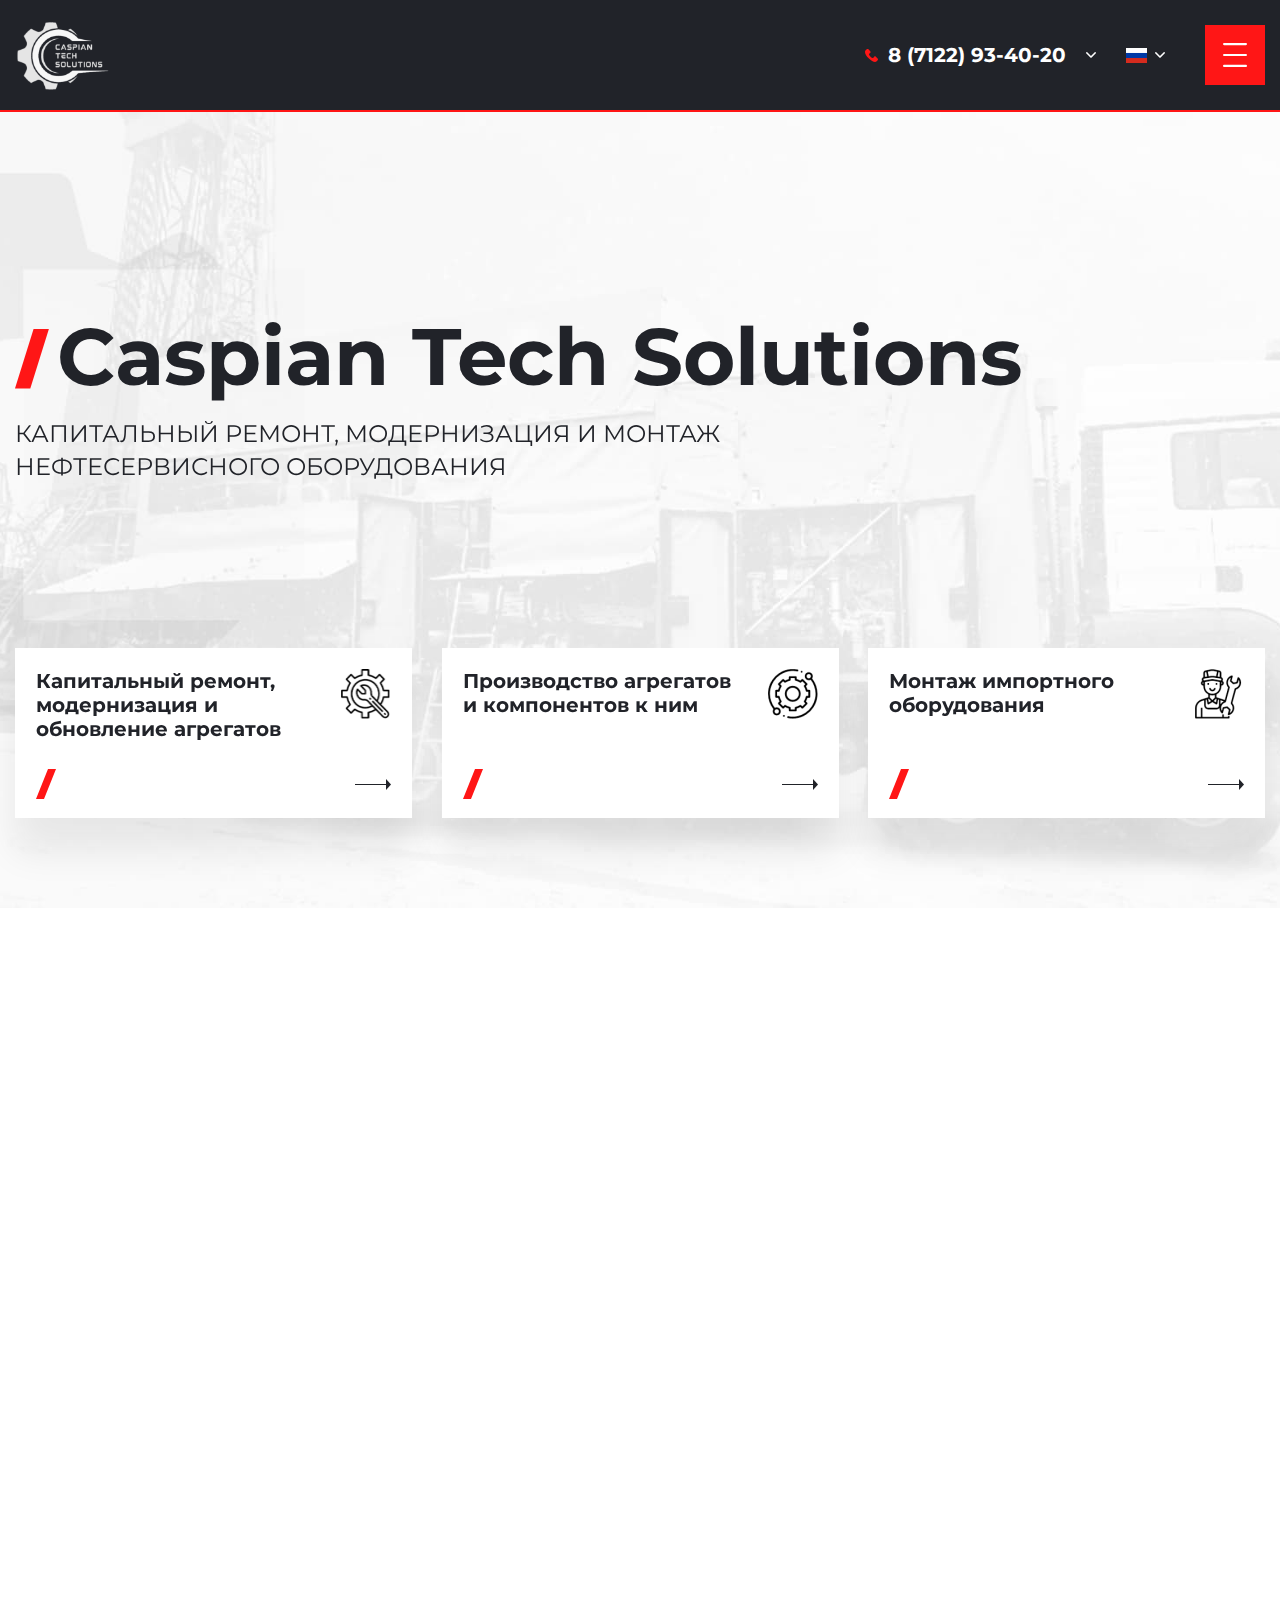
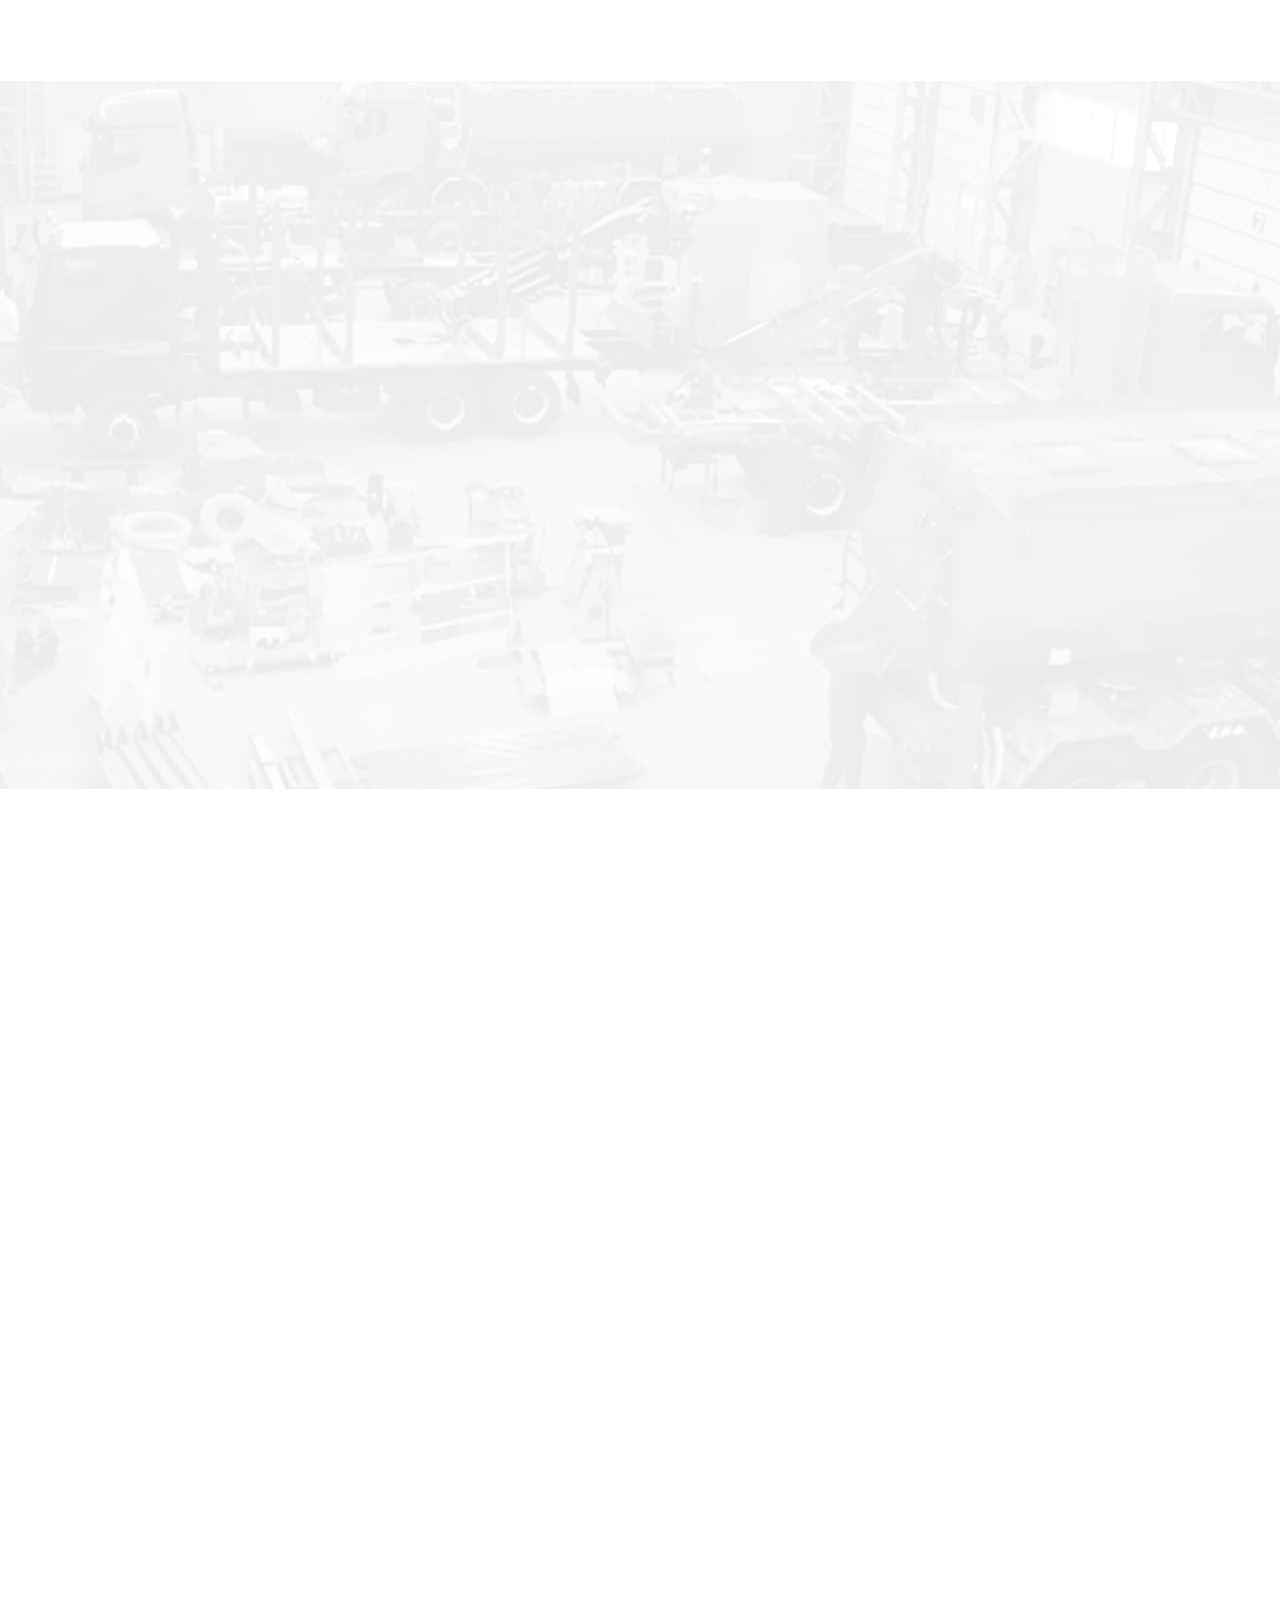
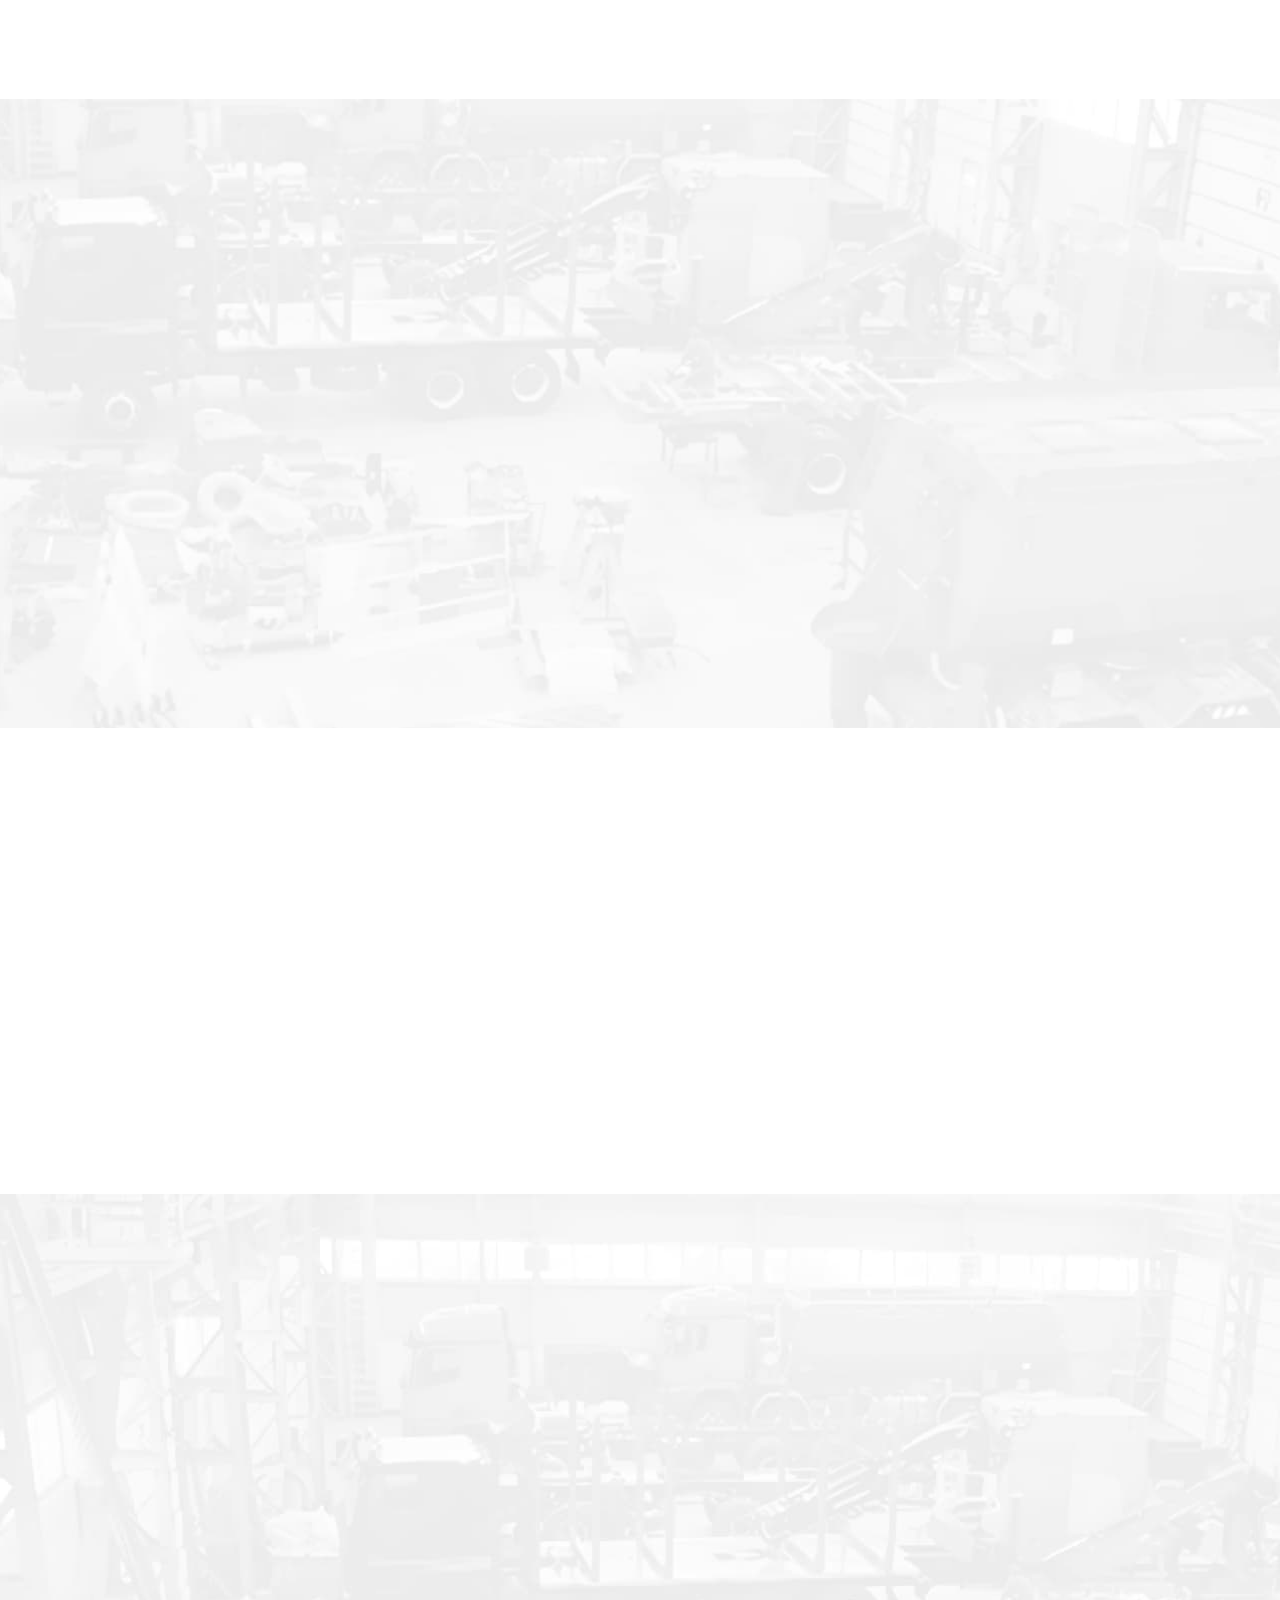
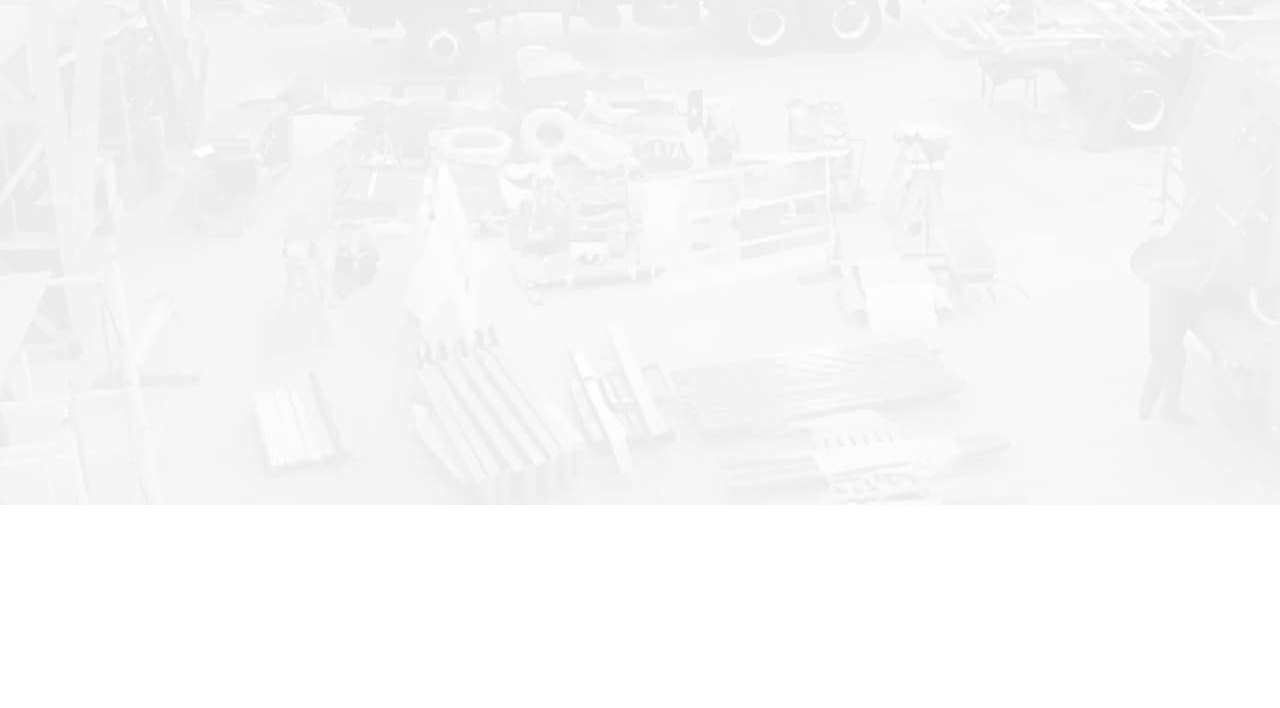
==== commit b330ace3: "Add files via upload" ====
--- a/index.html
+++ b/index.html
@@ -61,7 +61,7 @@
                 <div class="header__user-nav user-nav">
                     <div class="user-nav__phone phone">
                         <div class="phone__box phone-box">
-                            <a class="phone-box__link" href="tel:87122934020">
+                            <div class="phone-box__link">
                                 <svg width="13" height="13" viewBox="0 0 13 13" fill="none"
                                     xmlns="http://www.w3.org/2000/svg">
                                     <g clip-path="url(#clip0_61_694)">
@@ -78,7 +78,7 @@
                                 <span>
                                     8 (7122) 93-40-20
                                 </span>
-                            </a>
+                            </div>
                             <svg class="phone-box__arrow" width="10" height="10" viewBox="0 0 10 10" fill="none"
                                 xmlns="http://www.w3.org/2000/svg">
                                 <g clip-path="url(#clip0_61_690)">
@@ -156,30 +156,17 @@
                             <ul class="lang__list lang-list">
                                 <li class="lang-list__item">
                                     <a class="lang-list__link" href="#">
-                                        <picture class="lang-list__link-img">
-                                            <img src="images/flag-icon-2.png" alt="img">
-                                        </picture>
+                                        Русский
                                     </a>
                                 </li>
                                 <li class="lang-list__item">
                                     <a class="lang-list__link" href="#">
-                                        <picture class="lang-list__link-img">
-                                            <img src="images/flag-icon-1.png" alt="img">
-                                        </picture>
+                                        Казахский
                                     </a>
                                 </li>
                                 <li class="lang-list__item">
                                     <a class="lang-list__link" href="#">
-                                        <picture class="lang-list__link-img">
-                                            <img src="images/flag-icon-2.png" alt="img">
-                                        </picture>
-                                    </a>
-                                </li>
-                                <li class="lang-list__item">
-                                    <a class="lang-list__link" href="#">
-                                        <picture class="lang-list__link-img">
-                                            <img src="images/flag-icon-1.png" alt="img">
-                                        </picture>
+                                        Английский
                                     </a>
                                 </li>
                             </ul>
@@ -205,6 +192,102 @@
 
     <div class="wrapper">
         <main class="main">
+            <section class="main__catalog-services catalog-services">
+                <div class="container">
+                    <div class="catalog-services__inner">
+                        <a class="catalog-services__link catalog-services-link" href="#">
+                            <div class="catalog-services-link__img">
+                                <picture class="catalog-services-link__img-image">
+                                    <img src="images/services-icon-1.png" alt="icon">
+                                </picture>
+                            </div>
+                            <div class="catalog-services-link__inner">
+                                <h4 class="catalog-services-link__title">
+                                    Капитальный ремонт, модернизация и обновление агрегатов
+                                </h4>
+                                <p class="catalog-services-link__text">
+                                    Непрерывная конструкторская работа способствует совершенствованию выпускаемой техники
+                                </p>
+                            </div>
+                        </a>
+                        <a class="catalog-services__link catalog-services-link" href="#">
+                            <div class="catalog-services-link__img">
+                                <picture class="catalog-services-link__img-image">
+                                    <img src="images/services-icon-1.png" alt="icon">
+                                </picture>
+                            </div>
+                            <div class="catalog-services-link__inner">
+                                <h4 class="catalog-services-link__title">
+                                    Капитальный ремонт, модернизация и обновление агрегатов
+                                </h4>
+                                <p class="catalog-services-link__text">
+                                    Непрерывная конструкторская работа способствует совершенствованию выпускаемой техники
+                                </p>
+                            </div>
+                        </a>
+                        <a class="catalog-services__link catalog-services-link" href="#">
+                            <div class="catalog-services-link__img">
+                                <picture class="catalog-services-link__img-image">
+                                    <img src="images/services-icon-1.png" alt="icon">
+                                </picture>
+                            </div>
+                            <div class="catalog-services-link__inner">
+                                <h4 class="catalog-services-link__title">
+                                    Капитальный ремонт, модернизация и обновление агрегатов
+                                </h4>
+                                <p class="catalog-services-link__text">
+                                    Непрерывная конструкторская работа способствует совершенствованию выпускаемой техники
+                                </p>
+                            </div>
+                        </a>
+                        <a class="catalog-services__link catalog-services-link" href="#">
+                            <div class="catalog-services-link__img">
+                                <picture class="catalog-services-link__img-image">
+                                    <img src="images/services-icon-1.png" alt="icon">
+                                </picture>
+                            </div>
+                            <div class="catalog-services-link__inner">
+                                <h4 class="catalog-services-link__title">
+                                    Капитальный ремонт, модернизация и обновление агрегатов
+                                </h4>
+                                <p class="catalog-services-link__text">
+                                    Непрерывная конструкторская работа способствует совершенствованию выпускаемой техники
+                                </p>
+                            </div>
+                        </a>
+                        <a class="catalog-services__link catalog-services-link" href="#">
+                            <div class="catalog-services-link__img">
+                                <picture class="catalog-services-link__img-image">
+                                    <img src="images/services-icon-1.png" alt="icon">
+                                </picture>
+                            </div>
+                            <div class="catalog-services-link__inner">
+                                <h4 class="catalog-services-link__title">
+                                    Капитальный ремонт, модернизация и обновление агрегатов
+                                </h4>
+                                <p class="catalog-services-link__text">
+                                    Непрерывная конструкторская работа способствует совершенствованию выпускаемой техники
+                                </p>
+                            </div>
+                        </a>
+                        <a class="catalog-services__link catalog-services-link" href="#">
+                            <div class="catalog-services-link__img">
+                                <picture class="catalog-services-link__img-image">
+                                    <img src="images/services-icon-1.png" alt="icon">
+                                </picture>
+                            </div>
+                            <div class="catalog-services-link__inner">
+                                <h4 class="catalog-services-link__title">
+                                    Капитальный ремонт, модернизация и обновление агрегатов
+                                </h4>
+                                <p class="catalog-services-link__text">
+                                    Непрерывная конструкторская работа способствует совершенствованию выпускаемой техники
+                                </p>
+                            </div>
+                        </a>
+                    </div>
+                </div>
+            </section>
             <section class="main__carte carte" style="background-image: url(images/carte-bg.jpg);">
                 <div class="container">
                     <div class="carte__top carte-top">
@@ -214,28 +297,35 @@
                         <div class="carte-top__user-nav user-nav">
                             <div class="user-nav__phone phone">
                                 <div class="phone__box phone-box">
-                                    <a class="phone-box__link" href="tel:87122934020">
-                                        <svg width="13" height="13" viewBox="0 0 13 13" fill="none" xmlns="http://www.w3.org/2000/svg">
+                                    <div class="phone-box__link">
+                                        <svg width="13" height="13" viewBox="0 0 13 13" fill="none"
+                                            xmlns="http://www.w3.org/2000/svg">
                                             <g clip-path="url(#clip0_61_694)">
-                                                <path d="M12.6462 9.54069L10.832 7.7265C10.1841 7.07858 9.08261 7.33777 8.82344 8.18005C8.62907 8.76321 7.98114 9.08717 7.39801 8.95756C6.10216 8.6336 4.35276 6.94899 4.0288 5.58835C3.83442 5.00519 4.22318 4.35727 4.80631 4.16292C5.64861 3.90375 5.90778 2.80227 5.25986 2.15435L3.44567 0.34016C2.92733 -0.113387 2.14982 -0.113387 1.69627 0.34016L0.465215 1.57122C-0.765842 2.86707 0.5948 6.30107 3.64005 9.34631C6.68529 12.3916 10.1193 13.817 11.4151 12.5211L12.6462 11.2901C13.0998 10.7717 13.0998 9.99424 12.6462 9.54069Z" fill="#FF1616"></path>
+                                                <path
+                                                    d="M12.6462 9.54069L10.832 7.7265C10.1841 7.07858 9.08261 7.33777 8.82344 8.18005C8.62907 8.76321 7.98114 9.08717 7.39801 8.95756C6.10216 8.6336 4.35276 6.94899 4.0288 5.58835C3.83442 5.00519 4.22318 4.35727 4.80631 4.16292C5.64861 3.90375 5.90778 2.80227 5.25986 2.15435L3.44567 0.34016C2.92733 -0.113387 2.14982 -0.113387 1.69627 0.34016L0.465215 1.57122C-0.765842 2.86707 0.5948 6.30107 3.64005 9.34631C6.68529 12.3916 10.1193 13.817 11.4151 12.5211L12.6462 11.2901C13.0998 10.7717 13.0998 9.99424 12.6462 9.54069Z"
+                                                    fill="#FF1616" />
                                             </g>
                                             <defs>
                                                 <clipPath id="clip0_61_694">
-                                                    <rect width="13" height="13" fill="white"></rect>
+                                                    <rect width="13" height="13" fill="white" />
                                                 </clipPath>
                                             </defs>
                                         </svg>
                                         <span>
                                             8 (7122) 93-40-20
                                         </span>
-                                    </a>
-                                    <svg class="phone-box__arrow" width="10" height="10" viewBox="0 0 10 10" fill="none" xmlns="http://www.w3.org/2000/svg">
+                                    </div>
+                                    <svg class="phone-box__arrow" width="10" height="10" viewBox="0 0 10 10" fill="none"
+                                        xmlns="http://www.w3.org/2000/svg">
                                         <g clip-path="url(#clip0_61_690)">
-                                            <path d="M5.00211 5.96335L1.26098 2.22238C1.15821 2.11937 1.02081 2.0627 0.874309 2.0627C0.727724 2.0627 0.590407 2.11937 0.48748 2.22238L0.159837 2.55018C0.056748 2.65303 6.13773e-08 2.79051 5.96302e-08 2.93701C5.78832e-08 3.08351 0.056748 3.22083 0.159837 3.32376L4.61398 7.77799C4.71724 7.88132 4.8552 7.9379 5.00187 7.9375C5.14919 7.9379 5.28699 7.8814 5.39033 7.77799L9.84016 3.3279C9.94325 3.22498 10 3.08766 10 2.94108C10 2.79457 9.94325 2.65725 9.84016 2.55425L9.51252 2.22652C9.29927 2.01327 8.95211 2.01327 8.73894 2.22652L5.00211 5.96335Z" fill="white"></path>
+                                            <path
+                                                d="M5.00211 5.96335L1.26098 2.22238C1.15821 2.11937 1.02081 2.0627 0.874309 2.0627C0.727724 2.0627 0.590407 2.11937 0.48748 2.22238L0.159837 2.55018C0.056748 2.65303 6.13773e-08 2.79051 5.96302e-08 2.93701C5.78832e-08 3.08351 0.056748 3.22083 0.159837 3.32376L4.61398 7.77799C4.71724 7.88132 4.8552 7.9379 5.00187 7.9375C5.14919 7.9379 5.28699 7.8814 5.39033 7.77799L9.84016 3.3279C9.94325 3.22498 10 3.08766 10 2.94108C10 2.79457 9.94325 2.65725 9.84016 2.55425L9.51252 2.22652C9.29927 2.01327 8.95211 2.01327 8.73894 2.22652L5.00211 5.96335Z"
+                                                fill="white" />
                                         </g>
                                         <defs>
                                             <clipPath id="clip0_61_690">
-                                                <rect width="10" height="10" fill="white" transform="translate(0 10) rotate(-90)"></rect>
+                                                <rect width="10" height="10" fill="white"
+                                                    transform="translate(0 10) rotate(-90)" />
                                             </clipPath>
                                         </defs>
                                     </svg>
@@ -260,11 +350,20 @@
                             </div>
                             <div class="user-nav__box user-nav-box">
                                 <a class="user-nav-box__email email" href="mailto:info@castechsol.com">
-                                    <svg width="13" height="13" viewBox="0 0 13 13" fill="none" xmlns="http://www.w3.org/2000/svg">
-                                        <path d="M11.8574 1H1.14258C0.966701 1 0.802043 1.04803 0.653076 1.12721L6.47461 7.59405L7.77941 6.20108C7.77941 6.20108 7.77951 6.20094 7.77954 6.20088C7.77956 6.20083 7.77966 6.20077 7.77966 6.20077L12.3471 1.12732C12.1981 1.04809 12.0334 1 11.8574 1Z" fill="#FF1616"></path>
-                                        <path d="M12.8856 2.00024L8.5874 6.50012L12.8855 11.0001C12.9567 10.8441 13 10.6717 13 10.4876V2.51256C13 2.32852 12.9568 2.15616 12.8856 2.00024Z" fill="#FF1616"></path>
-                                        <path d="M0.114512 2C0.0432402 2.15596 0 2.32836 0 2.5125V10.4875C0 10.6715 0.0431895 10.844 0.11441 10.9999L4.41261 6.5L0.114512 2Z" fill="#FF1616"></path>
-                                        <path d="M8.04882 7.09845L6.74384 8.49158C6.66944 8.57422 6.572 8.61554 6.47457 8.61554C6.37715 8.61554 6.27967 8.57422 6.2053 8.49158L4.95111 7.09839L0.652832 11.8728C0.801824 11.952 0.966584 12.0001 1.14252 12.0001H11.8574C12.0332 12.0001 12.1979 11.9521 12.3469 11.8729L8.04882 7.09845Z" fill="#FF1616"></path>
+                                    <svg width="13" height="13" viewBox="0 0 13 13" fill="none"
+                                        xmlns="http://www.w3.org/2000/svg">
+                                        <path
+                                            d="M11.8574 1H1.14258C0.966701 1 0.802043 1.04803 0.653076 1.12721L6.47461 7.59405L7.77941 6.20108C7.77941 6.20108 7.77951 6.20094 7.77954 6.20088C7.77956 6.20083 7.77966 6.20077 7.77966 6.20077L12.3471 1.12732C12.1981 1.04809 12.0334 1 11.8574 1Z"
+                                            fill="#FF1616" />
+                                        <path
+                                            d="M12.8856 2.00024L8.5874 6.50012L12.8855 11.0001C12.9567 10.8441 13 10.6717 13 10.4876V2.51256C13 2.32852 12.9568 2.15616 12.8856 2.00024Z"
+                                            fill="#FF1616" />
+                                        <path
+                                            d="M0.114512 2C0.0432402 2.15596 0 2.32836 0 2.5125V10.4875C0 10.6715 0.0431895 10.844 0.11441 10.9999L4.41261 6.5L0.114512 2Z"
+                                            fill="#FF1616" />
+                                        <path
+                                            d="M8.04882 7.09845L6.74384 8.49158C6.66944 8.57422 6.572 8.61554 6.47457 8.61554C6.37715 8.61554 6.27967 8.57422 6.2053 8.49158L4.95111 7.09839L0.652832 11.8728C0.801824 11.952 0.966584 12.0001 1.14252 12.0001H11.8574C12.0332 12.0001 12.1979 11.9521 12.3469 11.8729L8.04882 7.09845Z"
+                                            fill="#FF1616" />
                                     </svg>
                                     <span>
                                         info@castechsol.com
@@ -272,16 +371,20 @@
                                 </a>
                                 <div class="user-nav-box__lang lang">
                                     <div class="lang__current">
-                                        <picture class="lang__current-img loaded" data-loaded="true">
+                                        <picture class="lang__current-img">
                                             <img src="images/flag-icon-1.png" alt="img">
                                         </picture>
-                                        <svg width="10" height="10" viewBox="0 0 10 10" fill="none" xmlns="http://www.w3.org/2000/svg">
+                                        <svg width="10" height="10" viewBox="0 0 10 10" fill="none"
+                                            xmlns="http://www.w3.org/2000/svg">
                                             <g clip-path="url(#clip0_61_690)">
-                                                <path d="M5.00211 5.96335L1.26098 2.22238C1.15821 2.11937 1.02081 2.0627 0.874309 2.0627C0.727724 2.0627 0.590407 2.11937 0.48748 2.22238L0.159837 2.55018C0.056748 2.65303 6.13773e-08 2.79051 5.96302e-08 2.93701C5.78832e-08 3.08351 0.056748 3.22083 0.159837 3.32376L4.61398 7.77799C4.71724 7.88132 4.8552 7.9379 5.00187 7.9375C5.14919 7.9379 5.28699 7.8814 5.39033 7.77799L9.84016 3.3279C9.94325 3.22498 10 3.08766 10 2.94108C10 2.79457 9.94325 2.65725 9.84016 2.55425L9.51252 2.22652C9.29927 2.01327 8.95211 2.01327 8.73894 2.22652L5.00211 5.96335Z" fill="white"></path>
+                                                <path
+                                                    d="M5.00211 5.96335L1.26098 2.22238C1.15821 2.11937 1.02081 2.0627 0.874309 2.0627C0.727724 2.0627 0.590407 2.11937 0.48748 2.22238L0.159837 2.55018C0.056748 2.65303 6.13773e-08 2.79051 5.96302e-08 2.93701C5.78832e-08 3.08351 0.056748 3.22083 0.159837 3.32376L4.61398 7.77799C4.71724 7.88132 4.8552 7.9379 5.00187 7.9375C5.14919 7.9379 5.28699 7.8814 5.39033 7.77799L9.84016 3.3279C9.94325 3.22498 10 3.08766 10 2.94108C10 2.79457 9.94325 2.65725 9.84016 2.55425L9.51252 2.22652C9.29927 2.01327 8.95211 2.01327 8.73894 2.22652L5.00211 5.96335Z"
+                                                    fill="white" />
                                             </g>
                                             <defs>
                                                 <clipPath id="clip0_61_690">
-                                                    <rect width="10" height="10" fill="white" transform="translate(0 10) rotate(-90)"></rect>
+                                                    <rect width="10" height="10" fill="white"
+                                                        transform="translate(0 10) rotate(-90)" />
                                                 </clipPath>
                                             </defs>
                                         </svg>
@@ -289,30 +392,17 @@
                                     <ul class="lang__list lang-list">
                                         <li class="lang-list__item">
                                             <a class="lang-list__link" href="#">
-                                                <picture class="lang-list__link-img loaded" data-loaded="true">
-                                                    <img src="images/flag-icon-2.png" alt="img">
-                                                </picture>
+                                                Русский
                                             </a>
                                         </li>
                                         <li class="lang-list__item">
                                             <a class="lang-list__link" href="#">
-                                                <picture class="lang-list__link-img loaded" data-loaded="true">
-                                                    <img src="images/flag-icon-1.png" alt="img">
-                                                </picture>
+                                                Казахский
                                             </a>
                                         </li>
                                         <li class="lang-list__item">
                                             <a class="lang-list__link" href="#">
-                                                <picture class="lang-list__link-img loaded" data-loaded="true">
-                                                    <img src="images/flag-icon-2.png" alt="img">
-                                                </picture>
-                                            </a>
-                                        </li>
-                                        <li class="lang-list__item">
-                                            <a class="lang-list__link" href="#">
-                                                <picture class="lang-list__link-img loaded" data-loaded="true">
-                                                    <img src="images/flag-icon-1.png" alt="img">
-                                                </picture>
+                                                Английский
                                             </a>
                                         </li>
                                     </ul>
@@ -374,95 +464,98 @@
                                 </li>
                             </ul>
                         </nav>
-                        <div class="carte__catalog catalog">
-                            <h2 class="catalog__titling">
+                        <div class="carte__catalog-block catalog-block">
+                            <h2 class="catalog-block__titling">
                                 <span>
                                     Каталог продукции
                                 </span>
-                                <svg xmlns="http://www.w3.org/2000/svg" width="10" height="10" viewBox="0 0 10 10" fill="none">
+                                <svg xmlns="http://www.w3.org/2000/svg" width="10" height="10" viewBox="0 0 10 10"
+                                    fill="none">
                                     <g clip-path="url(#clip0_139_2922)">
-                                      <path d="M5.00211 4.03665L1.26098 7.77762C1.15821 7.88063 1.02081 7.9373 0.874309 7.9373C0.727724 7.9373 0.590406 7.88063 0.48748 7.77762L0.159837 7.44982C0.056748 7.34697 0 7.20949 0 7.06299C0 6.91649 0.056748 6.77917 0.159837 6.67624L4.61398 2.22201C4.71724 2.11868 4.8552 2.0621 5.00187 2.0625C5.14919 2.0621 5.28699 2.1186 5.39033 2.22201L9.84016 6.6721C9.94325 6.77502 10 6.91234 10 7.05892C10 7.20543 9.94325 7.34275 9.84016 7.44575L9.51252 7.77348C9.29927 7.98673 8.95211 7.98673 8.73894 7.77348L5.00211 4.03665Z" fill="white"/>
+                                        <path
+                                            d="M5.00211 4.03665L1.26098 7.77762C1.15821 7.88063 1.02081 7.9373 0.874309 7.9373C0.727724 7.9373 0.590406 7.88063 0.48748 7.77762L0.159837 7.44982C0.056748 7.34697 0 7.20949 0 7.06299C0 6.91649 0.056748 6.77917 0.159837 6.67624L4.61398 2.22201C4.71724 2.11868 4.8552 2.0621 5.00187 2.0625C5.14919 2.0621 5.28699 2.1186 5.39033 2.22201L9.84016 6.6721C9.94325 6.77502 10 6.91234 10 7.05892C10 7.20543 9.94325 7.34275 9.84016 7.44575L9.51252 7.77348C9.29927 7.98673 8.95211 7.98673 8.73894 7.77348L5.00211 4.03665Z"
+                                            fill="white" />
                                     </g>
                                     <defs>
-                                      <clipPath id="clip0_139_2922">
-                                        <rect width="10" height="10" fill="white" transform="matrix(0 1 1 0 0 0)"/>
-                                      </clipPath>
+                                        <clipPath id="clip0_139_2922">
+                                            <rect width="10" height="10" fill="white" transform="matrix(0 1 1 0 0 0)" />
+                                        </clipPath>
                                     </defs>
-                                  </svg>
+                                </svg>
                             </h2>
-                            <h2 class="catalog__title">
+                            <h2 class="catalog-block__title">
                                 Каталог:
                             </h2>
-                            <ul class="catalog__list">
-                                <li class="catalog__list-item">
-                                    <a class="catalog__list-link" href="#">
+                            <ul class="catalog-block__list">
+                                <li class="catalog-block__list-item">
+                                    <a class="catalog-block__list-link" href="#">
                                         Дивизион «НЕФТЕГАЗ»
                                     </a>
                                 </li>
-                                <li class="catalog__list-item">
-                                    <a class="catalog__list-link" href="#">
+                                <li class="catalog-block__list-item">
+                                    <a class="catalog-block__list-link" href="#">
                                         Спецпроекты
                                     </a>
                                 </li>
-                                <li class="catalog__list-item">
-                                    <a class="catalog__list-link" href="#">
+                                <li class="catalog-block__list-item">
+                                    <a class="catalog-block__list-link" href="#">
                                         Доработка базовых шасси
                                     </a>
                                 </li>
-                                <li class="catalog__list-item">
-                                    <a class="catalog__list-link" href="#">
+                                <li class="catalog-block__list-item">
+                                    <a class="catalog-block__list-link" href="#">
                                         Реконструкция, модернизация, ремонт
                                     </a>
                                 </li>
-                                <li class="catalog__list-item">
-                                    <a class="catalog__list-link" href="#">
+                                <li class="catalog-block__list-item">
+                                    <a class="catalog-block__list-link" href="#">
                                         Монтаж нового оборудования, изготовление специальной техники
                                     </a>
                                 </li>
-                                <li class="catalog__list-item">
-                                    <a class="catalog__list-link" href="#">
+                                <li class="catalog-block__list-item">
+                                    <a class="catalog-block__list-link" href="#">
                                         Дивизион «ПЕРМЯК»
                                     </a>
 
                                 </li>
-                                <li class="catalog__list-item">
-                                    <a class="catalog__list-link" href="#">
+                                <li class="catalog-block__list-item">
+                                    <a class="catalog-block__list-link" href="#">
                                         Спецпроекты
                                     </a>
 
                                 </li>
-                                <li class="catalog__list-item">
-                                    <a class="catalog__list-link" href="#">
+                                <li class="catalog-block__list-item">
+                                    <a class="catalog-block__list-link" href="#">
                                         Каталог продукции
                                     </a>
                                 </li>
-                                <li class="catalog__list-item">
-                                    <a class="catalog__list-link" href="#">
+                                <li class="catalog-block__list-item">
+                                    <a class="catalog-block__list-link" href="#">
                                         Дивизион «НЕФТЕГАЗ»
                                     </a>
                                 </li>
-                                <li class="catalog__list-item">
-                                    <a class="catalog__list-link" href="#">
+                                <li class="catalog-block__list-item">
+                                    <a class="catalog-block__list-link" href="#">
                                         Спецпроекты
                                     </a>
                                 </li>
-                                <li class="catalog__list-item">
-                                    <a class="catalog__list-link" href="#">
+                                <li class="catalog-block__list-item">
+                                    <a class="catalog-block__list-link" href="#">
                                         Доработка базовых шасси
                                     </a>
                                 </li>
-                                <li class="catalog__list-item">
-                                    <a class="catalog__list-link" href="#">
+                                <li class="catalog-block__list-item">
+                                    <a class="catalog-block__list-link" href="#">
                                         Дивизион «НЕФТЕГАЗ»
                                     </a>
                                 </li>
-                                <li class="catalog__list-item">
-                                    <a class="catalog__list-link" href="#">
+                                <li class="catalog-block__list-item">
+                                    <a class="catalog-block__list-link" href="#">
                                         Спецпроекты
                                     </a>
                                 </li>
-                                <li class="catalog__list-item">
-                                    <a class="catalog__list-link" href="#">
+                                <li class="catalog-block__list-item">
+                                    <a class="catalog-block__list-link" href="#">
                                         Доработка базовых шасси
                                     </a>
                                 </li>
--- a/css/style.min.css
+++ b/css/style.min.css
@@ -1 +1,5968 @@
-@font-face{font-family:"Aria";font-style:normal;font-weight:400;src:local("Aria"),url("../fonts/Aria-PersonalUse.woff") format("woff")}@font-face{font-family:tt norms pro;font-style:normal;font-weight:400;src:local("TT Norms Pro"),url("../fonts/TT Norms Pro Regular.woff") format("woff")}@font-face{font-family:tt norms pro;font-style:italic;font-weight:400;src:local("TT Norms Pro"),url("../fonts/TT Norms Pro Italic.woff") format("woff")}@font-face{font-family:tt norms pro;font-style:normal;font-weight:250;src:local("TT Norms Pro"),url("../fonts/TT Norms Pro Thin.woff") format("woff")}@font-face{font-family:tt norms pro;font-style:italic;font-weight:250;src:local("TT Norms Pro"),url("../fonts/TT Norms Pro Thin Italic.woff") format("woff")}@font-face{font-family:tt norms pro;font-style:normal;font-weight:275;src:local("TT Norms Pro"),url("../fonts/TT Norms Pro ExtraLight.woff") format("woff")}@font-face{font-family:tt norms pro;font-style:italic;font-weight:275;src:local("TT Norms Pro"),url("../fonts/TT Norms Pro ExtraLight Italic.woff") format("woff")}@font-face{font-family:tt norms pro;font-style:normal;font-weight:300;src:local("TT Norms Pro"),url("../fonts/TT Norms Pro Light.woff") format("woff")}@font-face{font-family:tt norms pro;font-style:italic;font-weight:300;src:local("TT Norms Pro"),url("../fonts/TT Norms Pro Light Italic.woff") format("woff")}@font-face{font-family:tt norms pro;font-style:normal;font-weight:500;src:local("TT Norms Pro"),url("../fonts/TT Norms Pro Medium.woff") format("woff")}@font-face{font-family:tt norms pro;font-style:italic;font-weight:500;src:local("TT Norms Pro"),url("../fonts/TT Norms Pro Medium Italic.woff") format("woff")}@font-face{font-family:tt norms pro;font-style:normal;font-weight:700;src:local("TT Norms Pro"),url("../fonts/TT Norms Pro Bold.woff") format("woff")}@font-face{font-family:tt norms pro;font-style:italic;font-weight:700;src:local("TT Norms Pro"),url("../fonts/TT Norms Pro Bold Italic.woff") format("woff")}@font-face{font-family:tt norms pro;font-style:normal;font-weight:800;src:local("TT Norms Pro"),url("../fonts/TT Norms Pro ExtraBold.woff") format("woff")}@font-face{font-family:tt norms pro;font-style:italic;font-weight:800;src:local("TT Norms Pro"),url("../fonts/TT Norms Pro ExtraBold Italic.woff") format("woff")}@font-face{font-family:tt norms pro;font-style:normal;font-weight:900;src:local("TT Norms Pro"),url("../fonts/TT Norms Pro Black.woff") format("woff")}@font-face{font-family:tt norms pro;font-style:italic;font-weight:900;src:local("TT Norms Pro"),url("../fonts/TT Norms Pro Black Italic.woff") format("woff")}@font-face{font-family:tt norms pro;font-style:normal;font-weight:1000;src:local("TT Norms Pro"),url("../fonts/TT Norms Pro ExtraBlack.woff") format("woff")}@font-face{font-family:tt norms pro;font-style:italic;font-weight:1000;src:local("TT Norms Pro"),url("../fonts/TT Norms Pro ExtraBlack Italic.woff") format("woff")}*{padding:0;margin:0;border:0}*,*:before,*:after{-webkit-box-sizing:border-box;box-sizing:border-box}:focus,:active{outline:none}a:focus,a:active{outline:none}nav,footer,header,aside{display:block}html,body{height:100%;width:100%;font-size:100%;line-height:1;font-size:14px;-ms-text-size-adjust:100%;-moz-text-size-adjust:100%;-webkit-text-size-adjust:100%}input,button,textarea{font-family:inherit}input::-ms-clear{display:none}button{cursor:pointer}button::-moz-focus-inner{padding:0;border:0}a,a:visited{text-decoration:none}a:hover{text-decoration:none}ul li{list-style:none}img{vertical-align:top}h1,h2,h3,h4,h5,h6{font-size:inherit;font-weight:400}button{background:unset}html,body{height:100%;background:#fff;font-family:"Montserrat",sans-serif;scroll-behavior:smooth}.wrapper{display:-webkit-box;display:-ms-flexbox;display:flex;-webkit-box-orient:vertical;-webkit-box-direction:normal;-ms-flex-direction:column;flex-direction:column;min-height:100%}.main{-webkit-box-flex:1;-ms-flex:1 0 auto;flex:1 0 auto;overflow:hidden}.footer{-webkit-box-flex:0;-ms-flex:0 0 auto;flex:0 0 auto}.container{max-width:1440px;margin:0 auto;padding:0 15px}.logo{display:block;width:96px;height:70px}@media(max-width: 1170px){.logo{width:calc(50px + 46 * ((100vw - 320px) / 850))}}@media(max-width: 1170px){.logo{height:calc(36px + 34 * ((100vw - 320px) / 850))}}.logo__img{width:100%;height:100%;-o-object-fit:contain;object-fit:contain}.burger{cursor:pointer;margin-left:10px;width:60px;height:60px;display:-webkit-box;display:-ms-flexbox;display:flex;-webkit-box-pack:center;-ms-flex-pack:center;justify-content:center;-webkit-box-align:center;-ms-flex-align:center;align-items:center;background:#ff1616;position:relative;border:1px solid rgba(0,0,0,0);-webkit-transition:border .3s,background .3s;-o-transition:border .3s,background .3s;transition:border .3s,background .3s}@media(max-width: 1170px){.burger{width:calc(40px + 20 * ((100vw - 320px) / 850))}}@media(max-width: 1170px){.burger{height:calc(40px + 20 * ((100vw - 320px) / 850))}}.burger:hover{background:rgba(0,0,0,0);border:1px solid #ff1616}.burger svg{position:absolute;left:50%;top:50%;-webkit-transform:translateX(-50%) translateY(-50%);-ms-transform:translateX(-50%) translateY(-50%);transform:translateX(-50%) translateY(-50%);-webkit-transition:opacity .3s;-o-transition:opacity .3s;transition:opacity .3s;width:24px;height:24px}@media(max-width: 1170px){.burger svg{width:calc(15px + 9 * ((100vw - 320px) / 850))}}@media(max-width: 1170px){.burger svg{height:calc(15px + 9 * ((100vw - 320px) / 850))}}.burger svg:nth-child(2){opacity:0}.big-title{color:#212329;font-weight:700;display:-webkit-box;display:-ms-flexbox;display:flex;-webkit-box-align:center;-ms-flex-align:center;align-items:center;font-size:80px;line-height:60px;gap:8px}@media(max-width: 1170px){.big-title{font-size:calc(30px + 50 * ((100vw - 320px) / 850))}}@media(max-width: 1170px){.big-title{line-height:calc(30px + 30 * ((100vw - 320px) / 850))}}.big-title::before{content:"";display:inline-block;width:34px;height:60px;min-width:34px;margin-bottom:-3px;background:#ff1616;-webkit-clip-path:polygon(55% 0%, 100% 0%, 45% 100%, 0% 100%);clip-path:polygon(55% 0%, 100% 0%, 45% 100%, 0% 100%)}.title{color:#212329;font-weight:700;font-size:50px;line-height:61px;display:inline-block}@media(max-width: 1170px){.title{font-size:calc(24px + 26 * ((100vw - 320px) / 850))}}@media(max-width: 1170px){.title{line-height:calc(29px + 32 * ((100vw - 320px) / 850))}}.title::before{content:"";display:inline-block;width:34px;height:50px;background:#ff1616;-webkit-clip-path:polygon(60% 0%, 100% 0%, 40% 100%, 0% 100%);clip-path:polygon(60% 0%, 100% 0%, 40% 100%, 0% 100%);margin-bottom:-6px}@media(max-width: 1170px){.title::before{width:calc(15px + 19 * ((100vw - 320px) / 850))}}@media(max-width: 1170px){.title::before{height:calc(22px + 28 * ((100vw - 320px) / 850))}}@media(max-width: 1170px){.title::before{margin-bottom:calc(-2px + -4 * ((100vw - 320px) / 850))}}.btn{color:#fff;font-size:16px;font-weight:700;line-height:20px;display:-webkit-box;display:-ms-flexbox;display:flex;-webkit-box-pack:center;-ms-flex-pack:center;justify-content:center;-webkit-box-align:center;-ms-flex-align:center;align-items:center;padding:18px 40px;background:#ff1616;border:1px solid rgba(0,0,0,0);-webkit-transition:border .3s,background .3s,color .3s;-o-transition:border .3s,background .3s,color .3s;transition:border .3s,background .3s,color .3s}.btn:hover{background:rgba(0,0,0,0);border:1px solid #ff1616;color:#ff1616}.lozad{-webkit-transition:.5s linear;-o-transition:.5s linear;transition:.5s linear;opacity:0}.loaded{opacity:1 !important}.header{background:#212329;border-bottom:2px solid #ff1616;padding-top:20px;padding-bottom:20px;z-index:10;position:relative}@media(max-width: 1170px){.header{padding-top:calc(15px + 5 * ((100vw - 320px) / 850))}}@media(max-width: 1170px){.header{padding-bottom:calc(15px + 5 * ((100vw - 320px) / 850))}}.header__inner{display:-webkit-box;display:-ms-flexbox;display:flex;-webkit-box-align:center;-ms-flex-align:center;align-items:center;-webkit-box-pack:justify;-ms-flex-pack:justify;justify-content:space-between;gap:30px}@media(max-width: 1170px){.header__inner{gap:calc(5px + 25 * ((100vw - 320px) / 850))}}.catalog-link{display:-webkit-box;display:-ms-flexbox;display:flex;-webkit-box-pack:center;-ms-flex-pack:center;justify-content:center;-webkit-box-align:center;-ms-flex-align:center;align-items:center;background:#ff1616;gap:12px;color:#fff;font-size:16px;font-weight:700;line-height:20px;padding:20px;border:1px solid rgba(0,0,0,0);-webkit-transition:border .3s,background .3s;-o-transition:border .3s,background .3s;transition:border .3s,background .3s}.catalog-link:hover{border:1px solid #ff1616;background:rgba(0,0,0,0)}.menu{margin-left:auto;margin-right:auto}.menu__list{display:-webkit-box;display:-ms-flexbox;display:flex;-webkit-box-align:center;-ms-flex-align:center;align-items:center;gap:60px}.menu__list-link{color:#fff;font-size:16px;font-weight:700;line-height:20px;-webkit-transition:color .3s;-o-transition:color .3s;transition:color .3s}.menu__list-link:hover{color:#ff1616}.user-nav{display:-webkit-box;display:-ms-flexbox;display:flex;-webkit-box-orient:vertical;-webkit-box-direction:normal;-ms-flex-direction:column;flex-direction:column;gap:11px}.phone{position:relative}.phone:hover{z-index:1}.phone:hover .phone__list{opacity:1;height:unset;z-index:10;top:30px}.phone:hover .phone-box__arrow{-webkit-transform:rotate(180deg);-ms-transform:rotate(180deg);transform:rotate(180deg)}.phone__list{position:absolute;opacity:0;-webkit-transition:opacity .3s;-o-transition:opacity .3s;transition:opacity .3s;display:-webkit-box;display:-ms-flexbox;display:flex;-webkit-box-orient:vertical;-webkit-box-direction:normal;-ms-flex-direction:column;flex-direction:column;background:#fff;-webkit-box-shadow:0px 17px 24px 0px rgba(0,0,0,.11);box-shadow:0px 17px 24px 0px rgba(0,0,0,.11);width:-webkit-max-content;width:-moz-max-content;width:max-content;left:-8px;height:0;padding:15px 40px 15px 30px;padding-right:40px;padding-left:30px;-webkit-transition:opacity .3s,height .3s,top .3s;-o-transition:opacity .3s,height .3s,top .3s;transition:opacity .3s,height .3s,top .3s;z-index:-1;top:-50px}@media(max-width: 1170px){.phone__list{padding-right:calc(20px + 20 * ((100vw - 320px) / 850))}}@media(max-width: 1170px){.phone__list{padding-left:calc(20px + 10 * ((100vw - 320px) / 850))}}.phone__list::before{content:"";top:-10px;height:10px;width:100%;opacity:0;position:absolute;left:0;right:0}.phone__list-link{color:#212329;font-weight:700;font-size:20px;line-height:31px;-webkit-transition:color .3s;-o-transition:color .3s;transition:color .3s}@media(max-width: 1170px){.phone__list-link{font-size:calc(12px + 8 * ((100vw - 320px) / 850))}}@media(max-width: 1170px){.phone__list-link{line-height:calc(24px + 7 * ((100vw - 320px) / 850))}}.phone__list-link:hover{color:#ff1616}.phone-box{display:-webkit-box;display:-ms-flexbox;display:flex;-webkit-box-align:center;-ms-flex-align:center;align-items:center;gap:20px}@media(max-width: 1170px){.phone-box{gap:calc(5px + 15 * ((100vw - 320px) / 850))}}.phone-box__link{display:-webkit-box;display:-ms-flexbox;display:flex;-webkit-box-align:center;-ms-flex-align:center;align-items:center;gap:10px;color:#fff;font-weight:700;font-size:20px;line-height:24px;-webkit-transition:color .3s;-o-transition:color .3s;transition:color .3s}@media(max-width: 1170px){.phone-box__link{font-size:calc(12px + 8 * ((100vw - 320px) / 850))}}@media(max-width: 1170px){.phone-box__link{line-height:calc(15px + 9 * ((100vw - 320px) / 850))}}.phone-box__link:hover{color:#ff1616}.phone-box__arrow{-webkit-transition:-webkit-transform .3s;transition:-webkit-transform .3s;-o-transition:transform .3s;transition:transform .3s;transition:transform .3s, -webkit-transform .3s}.user-nav-box{display:-webkit-box;display:-ms-flexbox;display:flex;-webkit-box-align:center;-ms-flex-align:center;align-items:center;gap:20px}.email{display:-webkit-box;display:-ms-flexbox;display:flex;-webkit-box-align:center;-ms-flex-align:center;align-items:center;gap:10px;color:#fff;font-size:14px;line-height:17px;-webkit-transition:color .3s;-o-transition:color .3s;transition:color .3s}.email:hover{color:#ff1616}.lang{display:-webkit-box;display:-ms-flexbox;display:flex;-webkit-box-align:center;-ms-flex-align:center;align-items:center;position:relative;cursor:pointer}.lang:hover .lang-list{opacity:1;height:unset;top:22px}.lang:hover .lang__current svg{-webkit-transform:rotate(180deg);-ms-transform:rotate(180deg);transform:rotate(180deg)}.lang__current{display:-webkit-box;display:-ms-flexbox;display:flex;-webkit-box-align:center;-ms-flex-align:center;align-items:center;gap:8px}@media(max-width: 1170px){.lang__current{gap:calc(5px + 3 * ((100vw - 320px) / 850))}}.lang__current svg{-webkit-transition:-webkit-transform .3s;transition:-webkit-transform .3s;-o-transition:transform .3s;transition:transform .3s;transition:transform .3s, -webkit-transform .3s}.lang__current-img{display:block;width:21px;height:15px}.lang__current-img img{width:100%;height:100%;-o-object-fit:cover;object-fit:cover}.lang-list{display:-webkit-box;display:-ms-flexbox;display:flex;-webkit-box-orient:vertical;-webkit-box-direction:normal;-ms-flex-direction:column;flex-direction:column;gap:10px;padding:10px;background:#fff;position:absolute;opacity:0;height:0;-webkit-transition:opacity .3s,height .3s,top .3s;-o-transition:opacity .3s,height .3s,top .3s;transition:opacity .3s,height .3s,top .3s;left:-10px;right:-10px;width:60px;-webkit-box-align:start;-ms-flex-align:start;align-items:flex-start;top:-100px}.lang-list::before{content:"";top:-10px;height:10px;width:100%;opacity:0;position:absolute;left:0;right:0}.lang-list__link-img{display:block;width:21px;height:15px;-webkit-box-shadow:0px 1px 4px 0px rgba(0,0,0,.14);box-shadow:0px 1px 4px 0px rgba(0,0,0,.14)}.lang-list__link-img img{width:100%;height:100%;-o-object-fit:cover;object-fit:cover}.banner{background-repeat:no-repeat;background-size:cover;background-position:bottom;padding-top:215px;padding-bottom:90px;margin-bottom:120px}@media(max-width: 1170px){.banner{padding-top:calc(30px + 185 * ((100vw - 320px) / 850))}}@media(max-width: 1170px){.banner{padding-bottom:calc(50px + 40 * ((100vw - 320px) / 850))}}@media(max-width: 1170px){.banner{margin-bottom:calc(50px + 70 * ((100vw - 320px) / 850))}}.banner__heading-title{margin-bottom:30px}@media(max-width: 1170px){.banner__heading-title{margin-bottom:calc(10px + 20 * ((100vw - 320px) / 850))}}.banner__text{color:#212329;font-size:24px;line-height:33px;max-width:750px;margin-bottom:165px}@media(max-width: 1170px){.banner__text{font-size:calc(16px + 8 * ((100vw - 320px) / 850))}}@media(max-width: 1170px){.banner__text{line-height:calc(24px + 9 * ((100vw - 320px) / 850))}}@media(max-width: 1170px){.banner__text{margin-bottom:calc(30px + 135 * ((100vw - 320px) / 850))}}.services{display:-ms-grid;display:grid;-ms-grid-columns:1fr 1fr 1fr;grid-template-columns:1fr 1fr 1fr;gap:30px}@media(max-width: 1170px){.services{gap:calc(10px + 20 * ((100vw - 320px) / 850))}}.services-item__inner{background:#fff;padding-top:20px;padding-right:20px;padding-bottom:15px;padding-left:20px;min-height:170px;-webkit-box-shadow:0px 34px 34px 0px rgba(0,0,0,.08);box-shadow:0px 34px 34px 0px rgba(0,0,0,.08);height:100%;display:-webkit-box;display:-ms-flexbox;display:flex;-webkit-box-orient:vertical;-webkit-box-direction:normal;-ms-flex-direction:column;flex-direction:column;-webkit-transition:border .3s;-o-transition:border .3s;transition:border .3s;border:1px solid rgba(0,0,0,0)}@media(max-width: 1170px){.services-item__inner{padding-right:calc(15px + 5 * ((100vw - 320px) / 850))}}@media(max-width: 1170px){.services-item__inner{padding-bottom:calc(10px + 5 * ((100vw - 320px) / 850))}}@media(max-width: 1170px){.services-item__inner{padding-left:calc(15px + 5 * ((100vw - 320px) / 850))}}@media(max-width: 1170px){.services-item__inner{min-height:calc(145px + 25 * ((100vw - 320px) / 850))}}.services-item:hover .services-item__inner{border:1px solid #ff1616}.services-item:hover .services-item__bottom svg{-webkit-transform:translateX(-10px);-ms-transform:translateX(-10px);transform:translateX(-10px)}.services-item:hover .services-item__bottom svg path{fill:#ff1616}.services-item:hover .services-item__bottom svg line{stroke:#ff1616}.services-item__top{display:-webkit-box;display:-ms-flexbox;display:flex;-webkit-box-align:start;-ms-flex-align:start;align-items:flex-start;-webkit-box-pack:justify;-ms-flex-pack:justify;justify-content:space-between;-webkit-box-flex:1;-ms-flex-positive:1;flex-grow:1;gap:25px;margin-bottom:25px}@media(max-width: 1170px){.services-item__top{gap:calc(10px + 15 * ((100vw - 320px) / 850))}}@media(max-width: 1170px){.services-item__top{margin-bottom:calc(20px + 5 * ((100vw - 320px) / 850))}}.services-item__top-title{color:#212329;font-weight:700;font-size:20px;line-height:24px}@media(max-width: 1170px){.services-item__top-title{font-size:calc(16px + 4 * ((100vw - 320px) / 850))}}@media(max-width: 1170px){.services-item__top-title{line-height:calc(20px + 4 * ((100vw - 320px) / 850))}}.services-item__top-img{display:block;width:50px;height:50px;min-width:50px;min-height:50px}.services-item__top-img img{width:100%;height:100%;-o-object-fit:contain;object-fit:contain}.services-item__bottom{display:-webkit-box;display:-ms-flexbox;display:flex;-webkit-box-align:center;-ms-flex-align:center;align-items:center;-webkit-box-pack:justify;-ms-flex-pack:justify;justify-content:space-between}.services-item__bottom svg{-webkit-transition:-webkit-transform .3s;transition:-webkit-transform .3s;-o-transition:transform .3s;transition:transform .3s;transition:transform .3s, -webkit-transform .3s}.services-item__bottom svg path{-webkit-transition:fill .3s;-o-transition:fill .3s;transition:fill .3s}.services-item__bottom svg line{-webkit-transition:stroke .3s;-o-transition:stroke .3s;transition:stroke .3s}.services-item__bottom-line{width:20px;height:30px;background:#ff1616;-webkit-clip-path:polygon(60% 0%, 100% 0%, 40% 100%, 0% 100%);clip-path:polygon(60% 0%, 100% 0%, 40% 100%, 0% 100%)}.potential{margin-bottom:120px}@media(max-width: 1170px){.potential{margin-bottom:calc(50px + 70 * ((100vw - 320px) / 850))}}.potential__title{margin-bottom:20px}@media(max-width: 1170px){.potential__title{margin-bottom:calc(10px + 10 * ((100vw - 320px) / 850))}}.potential__text{color:#212329;font-size:16px;line-height:26px;margin-bottom:45px}@media(max-width: 1170px){.potential__text{font-size:calc(14px + 2 * ((100vw - 320px) / 850))}}@media(max-width: 1170px){.potential__text{line-height:calc(22px + 4 * ((100vw - 320px) / 850))}}@media(max-width: 1170px){.potential__text{margin-bottom:calc(20px + 25 * ((100vw - 320px) / 850))}}.potential__inner{display:-ms-grid;display:grid;-ms-grid-columns:1fr 1fr;grid-template-columns:1fr 1fr;gap:40px}@media(max-width: 1170px){.potential__inner{gap:calc(20px + 20 * ((100vw - 320px) / 850))}}.potential-item{display:-webkit-box;display:-ms-flexbox;display:flex;-webkit-box-align:start;-ms-flex-align:start;align-items:flex-start;gap:20px}@media(max-width: 1170px){.potential-item{gap:calc(10px + 10 * ((100vw - 320px) / 850))}}.potential-item-icon{padding:8px;border-radius:100%;border:1px dashed #004aad;-webkit-filter:drop-shadow(0px 14px 34px rgba(0, 0, 0, 0.12));filter:drop-shadow(0px 14px 34px rgba(0, 0, 0, 0.12))}@media(max-width: 1170px){.potential-item-icon{padding:calc(5px + 3 * ((100vw - 320px) / 850))}}.potential-item-icon__box{border-radius:100%;background:#fff;display:-webkit-box;display:-ms-flexbox;display:flex;-webkit-box-pack:center;-ms-flex-pack:center;justify-content:center;-webkit-box-align:center;-ms-flex-align:center;align-items:center;width:100px;height:100px}@media(max-width: 1170px){.potential-item-icon__box{width:calc(60px + 40 * ((100vw - 320px) / 850))}}@media(max-width: 1170px){.potential-item-icon__box{height:calc(60px + 40 * ((100vw - 320px) / 850))}}.potential-item-icon__box-img{display:block;width:50px;height:50px}@media(max-width: 1170px){.potential-item-icon__box-img{width:calc(30px + 20 * ((100vw - 320px) / 850))}}@media(max-width: 1170px){.potential-item-icon__box-img{height:calc(30px + 20 * ((100vw - 320px) / 850))}}.potential-item-icon__box-img img{width:100%;height:100%;-o-object-fit:contain;object-fit:contain}.potential-item-box__title{color:#004aad;font-weight:700;line-height:24px;text-transform:uppercase;margin-bottom:10px;font-size:20px}@media(max-width: 1170px){.potential-item-box__title{margin-bottom:calc(8px + 2 * ((100vw - 320px) / 850))}}@media(max-width: 1170px){.potential-item-box__title{font-size:calc(16px + 4 * ((100vw - 320px) / 850))}}.potential-item-box__text{color:#3f4860;font-size:16px;line-height:26px}@media(max-width: 1170px){.potential-item-box__text{font-size:calc(14px + 2 * ((100vw - 320px) / 850))}}@media(max-width: 1170px){.potential-item-box__text{line-height:calc(20px + 6 * ((100vw - 320px) / 850))}}.power{padding-top:120px;padding-bottom:120px;background-repeat:no-repeat;background-size:cover;background-position:bottom}@media(max-width: 1170px){.power{padding-top:calc(50px + 70 * ((100vw - 320px) / 850))}}@media(max-width: 1170px){.power{padding-bottom:calc(50px + 70 * ((100vw - 320px) / 850))}}.power__inner{display:-ms-grid;display:grid;-ms-grid-columns:1fr 1fr;grid-template-columns:1fr 1fr;gap:50px;-webkit-box-pack:justify;-ms-flex-pack:justify;justify-content:space-between}.power-content{display:-webkit-box;display:-ms-flexbox;display:flex;-webkit-box-orient:vertical;-webkit-box-direction:normal;-ms-flex-direction:column;flex-direction:column;height:100%;max-width:570px}.power-content__title{-webkit-box-flex:1;-ms-flex-positive:1;flex-grow:1;margin-bottom:50px}@media(max-width: 1170px){.power-content__title{margin-bottom:calc(25px + 25 * ((100vw - 320px) / 850))}}.power-content__text{color:#3f4860;position:relative;padding-left:30px;font-size:16px;line-height:26px}@media(max-width: 1170px){.power-content__text{padding-left:calc(15px + 15 * ((100vw - 320px) / 850))}}@media(max-width: 1170px){.power-content__text{font-size:calc(14px + 2 * ((100vw - 320px) / 850))}}@media(max-width: 1170px){.power-content__text{line-height:calc(22px + 4 * ((100vw - 320px) / 850))}}.power-content__text span{font-weight:700;color:#212329}.power-content__text::before{content:"";position:absolute;left:0;top:0;bottom:0;background:#004aad;height:100%;width:10px}@media(max-width: 1170px){.power-content__text::before{width:calc(5px + 5 * ((100vw - 320px) / 850))}}.power-boby__list{display:-webkit-box;display:-ms-flexbox;display:flex;-webkit-box-orient:vertical;-webkit-box-direction:normal;-ms-flex-direction:column;flex-direction:column;gap:40px}@media(max-width: 1170px){.power-boby__list{gap:calc(20px + 20 * ((100vw - 320px) / 850))}}.power-boby__list-text{color:#004aad;font-weight:700;font-size:50px;line-height:61px}@media(max-width: 1170px){.power-boby__list-text{font-size:calc(30px + 20 * ((100vw - 320px) / 850))}}@media(max-width: 1170px){.power-boby__list-text{line-height:calc(37px + 24 * ((100vw - 320px) / 850))}}.power-boby__list-subtext{color:#3f4860;font-size:16px;line-height:26px}@media(max-width: 1170px){.power-boby__list-subtext{font-size:calc(14px + 2 * ((100vw - 320px) / 850))}}@media(max-width: 1170px){.power-boby__list-subtext{line-height:calc(22px + 4 * ((100vw - 320px) / 850))}}.advantages{padding-top:120px;padding-bottom:120px}@media(max-width: 1170px){.advantages{padding-top:calc(50px + 70 * ((100vw - 320px) / 850))}}@media(max-width: 1170px){.advantages{padding-bottom:calc(50px + 70 * ((100vw - 320px) / 850))}}.advantages__inner{display:-ms-grid;display:grid;-ms-grid-columns:1fr 1fr;grid-template-columns:1fr 1fr;gap:50px;-webkit-box-pack:justify;-ms-flex-pack:justify;justify-content:space-between}@media(max-width: 1170px){.advantages__inner{gap:calc(30px + 20 * ((100vw - 320px) / 850))}}.advantages-content{display:-webkit-box;display:-ms-flexbox;display:flex;-webkit-box-orient:vertical;-webkit-box-direction:normal;-ms-flex-direction:column;flex-direction:column;max-width:570px}.advantages-content__title{-webkit-box-flex:1;-ms-flex-positive:1;flex-grow:1;margin-bottom:30px}@media(max-width: 1170px){.advantages-content__title{margin-bottom:calc(25px + 5 * ((100vw - 320px) / 850))}}.advantages-content__img{display:block !important}.advantages-img{padding-right:20px;position:relative;display:none}@media(max-width: 1170px){.advantages-img{padding-right:calc(10px + 10 * ((100vw - 320px) / 850))}}.advantages-img::after{content:"";position:absolute;right:0;top:0;bottom:0;background:#004aad;height:100%;width:10px}@media(max-width: 1170px){.advantages-img::after{width:calc(5px + 5 * ((100vw - 320px) / 850))}}.advantages-img__image{display:block;width:100%;height:445px}@media(max-width: 1170px){.advantages-img__image{height:calc(225px + 220 * ((100vw - 320px) / 850))}}.advantages-img__image img{width:100%;height:100%;-o-object-fit:cover;object-fit:cover}.advantages-body{display:-ms-grid;display:grid;-ms-grid-columns:1fr 1fr;grid-template-columns:1fr 1fr;max-width:690px;gap:30px;padding-top:5px}@media(max-width: 1170px){.advantages-body{gap:calc(25px + 5 * ((100vw - 320px) / 850))}}@media(max-width: 1170px){.advantages-body{padding-top:calc(0px + 5 * ((100vw - 320px) / 850))}}.advantages-body-item{position:relative;display:-webkit-box;display:-ms-flexbox;display:flex;-webkit-box-align:start;-ms-flex-align:start;align-items:flex-start;gap:15px}@media(max-width: 1170px){.advantages-body-item{gap:calc(10px + 5 * ((100vw - 320px) / 850))}}.advantages-body-item::before{content:"";display:inline-block;width:22px;height:32px;min-width:22px;min-height:32px;background:#ff1616;-webkit-clip-path:polygon(60% 0%, 100% 0%, 40% 100%, 0% 100%);clip-path:polygon(60% 0%, 100% 0%, 40% 100%, 0% 100%);margin-bottom:-3px}@media(max-width: 1170px){.advantages-body-item::before{width:calc(11px + 11 * ((100vw - 320px) / 850))}}@media(max-width: 1170px){.advantages-body-item::before{height:calc(16px + 16 * ((100vw - 320px) / 850))}}@media(max-width: 1170px){.advantages-body-item::before{min-width:calc(11px + 11 * ((100vw - 320px) / 850))}}@media(max-width: 1170px){.advantages-body-item::before{min-height:calc(16px + 16 * ((100vw - 320px) / 850))}}.advantages-body-item__inner{padding-top:5px}@media(max-width: 1170px){.advantages-body-item__inner{padding-top:calc(0px + 5 * ((100vw - 320px) / 850))}}.advantages-body-item__title{margin-bottom:10px;color:#004aad;font-weight:700;text-transform:uppercase;font-size:20px;line-height:24px}@media(max-width: 1170px){.advantages-body-item__title{font-size:calc(16px + 4 * ((100vw - 320px) / 850))}}@media(max-width: 1170px){.advantages-body-item__title{line-height:calc(20px + 4 * ((100vw - 320px) / 850))}}.advantages-body-item__text{color:#3f4860;font-size:16px;line-height:26px}@media(max-width: 1170px){.advantages-body-item__text{font-size:calc(14px + 2 * ((100vw - 320px) / 850))}}@media(max-width: 1170px){.advantages-body-item__text{line-height:calc(22px + 4 * ((100vw - 320px) / 850))}}.certificates{background-repeat:no-repeat;background-size:cover;background-position:bottom;padding-top:120px;padding-bottom:90px}@media(max-width: 1170px){.certificates{padding-top:calc(50px + 70 * ((100vw - 320px) / 850))}}@media(max-width: 1170px){.certificates{padding-bottom:calc(20px + 70 * ((100vw - 320px) / 850))}}.certificates__title{margin-bottom:15px}.certificates-swiper{padding:15px 15px 30px 15px;margin-left:-15px;margin-right:-15px}.certificates-slide__link{display:block;border:2px solid #fff;-webkit-box-shadow:0px 14px 16px 0px rgba(0,0,0,.05);box-shadow:0px 14px 16px 0px rgba(0,0,0,.05);-webkit-transition:border .3s;-o-transition:border .3s;transition:border .3s}.certificates-slide__link:hover{border:2px solid #ff1616}.certificates-slide__link-img{display:block;width:100%;height:294px}@media(max-width: 1170px){.certificates-slide__link-img{height:calc(190px + 104 * ((100vw - 320px) / 850))}}.certificates-slide__link-img img{width:100%;height:100%;-o-object-fit:cover;object-fit:cover}.clients{padding-top:120px;padding-bottom:90px}@media(max-width: 1170px){.clients{padding-top:calc(50px + 70 * ((100vw - 320px) / 850))}}@media(max-width: 1170px){.clients{padding-bottom:calc(20px + 70 * ((100vw - 320px) / 850))}}.clients__title{margin-bottom:15px}.clients-swiper{padding:15px 15px 30px 15px;margin-left:-15px;margin-right:-15px}.clients-slide{display:-webkit-box;display:-ms-flexbox;display:flex;-webkit-box-orient:vertical;-webkit-box-direction:normal;-ms-flex-direction:column;flex-direction:column;gap:30px}@media(max-width: 1170px){.clients-slide{gap:calc(10px + 20 * ((100vw - 320px) / 850))}}.clients-slide__img{background:#fff;-webkit-box-shadow:0px 10px 15px 0px rgba(17,25,47,.11);box-shadow:0px 10px 15px 0px rgba(17,25,47,.11)}.clients-slide__img-image{display:-webkit-box;display:-ms-flexbox;display:flex;-webkit-box-pack:center;-ms-flex-pack:center;justify-content:center;-webkit-box-align:center;-ms-flex-align:center;align-items:center;width:100%;height:135px;min-height:135px}@media(max-width: 1170px){.clients-slide__img-image{height:calc(90px + 45 * ((100vw - 320px) / 850))}}@media(max-width: 1170px){.clients-slide__img-image{min-height:calc(90px + 45 * ((100vw - 320px) / 850))}}.clients-slide__img-image img{width:100%;height:100%;-o-object-fit:contain;object-fit:contain}.projects{padding-top:120px;padding-bottom:120px}@media(max-width: 1170px){.projects{padding-top:calc(50px + 70 * ((100vw - 320px) / 850))}}@media(max-width: 1170px){.projects{padding-bottom:calc(50px + 70 * ((100vw - 320px) / 850))}}.projects__title{margin-bottom:50px}@media(max-width: 1170px){.projects__title{margin-bottom:calc(30px + 20 * ((100vw - 320px) / 850))}}.projects__inner{display:-ms-grid;display:grid;-ms-grid-columns:1fr 450px;grid-template-columns:1fr 450px;gap:30px}@media(max-width: 1170px){.projects__inner{gap:calc(15px + 15 * ((100vw - 320px) / 850))}}.projects-content{max-height:560px;overflow-y:scroll}.projects-content::-webkit-scrollbar{width:6px}.projects-content::-webkit-scrollbar-track{background:#dbe0e2}.projects-content::-webkit-scrollbar-thumb{background:#1e4bbe}.projects-item{padding-right:30px;padding-left:30px;padding-top:30px;padding-bottom:30px;border-bottom:1px solid #d9d9d9;-webkit-transition:background .3s,-webkit-box-shadow .3s;transition:background .3s,-webkit-box-shadow .3s;-o-transition:background .3s,box-shadow .3s;transition:background .3s,box-shadow .3s;transition:background .3s,box-shadow .3s,-webkit-box-shadow .3s;display:block}@media(max-width: 1170px){.projects-item{padding-top:calc(20px + 10 * ((100vw - 320px) / 850))}}@media(max-width: 1170px){.projects-item{padding-bottom:calc(10px + 20 * ((100vw - 320px) / 850))}}.projects-item:hover{background:#fff;-webkit-box-shadow:0px 7px 36px 0px rgba(0,0,0,.09);box-shadow:0px 7px 36px 0px rgba(0,0,0,.09)}.projects-item:hover .projects-item-box__title{color:#004aad}.projects-item:hover .projects-item-box__title::before{opacity:1;margin-left:unset}.projects-item:hover .projects-item-box__arrow{opacity:1}.projects-item__inner{display:-webkit-box;display:-ms-flexbox;display:flex;-webkit-box-pack:justify;-ms-flex-pack:justify;justify-content:space-between;-webkit-box-align:start;-ms-flex-align:start;align-items:flex-start;gap:25px}@media(max-width: 1170px){.projects-item__inner{gap:calc(10px + 15 * ((100vw - 320px) / 850))}}.projects-item__text{max-width:390px;color:#212329;font-size:14px;line-height:22px}.projects-item-box{max-width:375px}.projects-item-box__title{color:#212329;font-size:18px;font-weight:700;line-height:26px;margin-bottom:15px;-webkit-transition:color .3s;-o-transition:color .3s;transition:color .3s}.projects-item-box__title::before{content:"";display:inline-block;min-width:16px;min-height:24px;width:16px;height:24px;margin-bottom:-4px;margin-left:-21px;background:#ff1616;-webkit-clip-path:polygon(60% 0%, 100% 0%, 40% 100%, 0% 100%);clip-path:polygon(60% 0%, 100% 0%, 40% 100%, 0% 100%);opacity:0;-webkit-transition:opacity .3s,margin-left .3s;-o-transition:opacity .3s,margin-left .3s;transition:opacity .3s,margin-left .3s}.projects-item-box__img{display:none}.projects-item-box__text{max-width:390px;color:#212329;font-size:14px;line-height:22px;display:none}.projects-item-box__arrow{display:-webkit-box;display:-ms-flexbox;display:flex;-webkit-box-align:center;-ms-flex-align:center;align-items:center;gap:10px;color:#004aad;font-weight:500;letter-spacing:.14px;text-transform:uppercase;opacity:0;-webkit-transition:opacity .3s;-o-transition:opacity .3s;transition:opacity .3s;font-size:14px;line-height:14px}@media(max-width: 1170px){.projects-item-box__arrow{font-size:calc(12px + 2 * ((100vw - 320px) / 850))}}@media(max-width: 1170px){.projects-item-box__arrow{line-height:calc(12px + 2 * ((100vw - 320px) / 850))}}.projects-images{width:100%;height:560px;position:relative}.projects-images__img{display:block;opacity:0 !important;width:100%;height:100%;-webkit-transition:opacity .3s;-o-transition:opacity .3s;transition:opacity .3s;position:absolute;left:0;top:0;right:0;bottom:0}.projects-images__img img{width:100%;height:100%;-o-object-fit:cover;object-fit:cover}.projects-images .projects-images__img--active{opacity:1 !important}.footer{background:#212329;border-top:2px solid #ff1616}.footer__inner{position:relative;display:-webkit-box;display:-ms-flexbox;display:flex;-webkit-box-align:start;-ms-flex-align:start;align-items:flex-start;-webkit-box-pack:justify;-ms-flex-pack:justify;justify-content:space-between;gap:20px;padding-top:55px;padding-bottom:40px}@media(max-width: 1170px){.footer__inner{padding-top:calc(50px + 5 * ((100vw - 320px) / 850))}}@media(max-width: 1170px){.footer__inner{padding-bottom:calc(30px + 10 * ((100vw - 320px) / 850))}}.footer__logo{width:145px;height:106px}@media(max-width: 1170px){.footer__logo{width:calc(83px + 62 * ((100vw - 320px) / 850))}}@media(max-width: 1170px){.footer__logo{height:calc(61px + 45 * ((100vw - 320px) / 850))}}.footer-menu__list{display:-webkit-box;display:-ms-flexbox;display:flex;-webkit-box-orient:vertical;-webkit-box-direction:normal;-ms-flex-direction:column;flex-direction:column;gap:15px}.footer-menu__list-link{color:#fff;font-size:14px;line-height:14px;-webkit-transition:color .3s;-o-transition:color .3s;transition:color .3s}.footer-menu__list-link:hover{color:#ff1616}.footer-contacts{display:-webkit-box;display:-ms-flexbox;display:flex;-webkit-box-orient:vertical;-webkit-box-direction:normal;-ms-flex-direction:column;flex-direction:column;gap:15px}.footer-contacts__link{max-width:250px;display:-webkit-box;display:-ms-flexbox;display:flex;-webkit-box-align:start;-ms-flex-align:start;align-items:flex-start;gap:15px;color:#fff;font-size:14px;line-height:18px;-webkit-transition:color .3s;-o-transition:color .3s;transition:color .3s}.footer-contacts__link svg{opacity:0}.footer-contacts__link:nth-child(1) svg{opacity:1}.footer-contacts__link svg{width:12px;height:12px;min-width:12px;min-height:12px}.footer-contacts__link:hover{color:#ff1616}.footer-box{display:-webkit-box;display:-ms-flexbox;display:flex;-webkit-box-orient:vertical;-webkit-box-direction:normal;-ms-flex-direction:column;flex-direction:column;gap:20px}.footer-box__text{color:#a8b1bb;font-size:12px;line-height:12px}.footer-box__link{color:#a8b1bb;font-size:12px;line-height:12px;display:-webkit-box;display:-ms-flexbox;display:flex;-webkit-box-align:center;-ms-flex-align:center;align-items:center;gap:12px;-webkit-transition:color .3s;-o-transition:color .3s;transition:color .3s}.footer-box__link svg{width:111px;height:30px}.footer-box__link:hover{color:#fff}.top-link{background:#ff1616;border-radius:100%;width:80px;height:80px;display:-webkit-box;display:-ms-flexbox;display:flex;-webkit-box-pack:center;-ms-flex-pack:center;justify-content:center;-webkit-box-align:center;-ms-flex-align:center;align-items:center;position:absolute;top:-40px;left:50%;-webkit-transform:translateX(-50%);-ms-transform:translateX(-50%);transform:translateX(-50%)}.top-link svg{-webkit-transition:-webkit-transform .3s;transition:-webkit-transform .3s;-o-transition:transform .3s;transition:transform .3s;transition:transform .3s, -webkit-transform .3s}.top-link:hover svg{-webkit-transform:scale(0.9);-ms-transform:scale(0.9);transform:scale(0.9)}.carte{position:fixed;top:0;left:0;right:0;bottom:0;width:100%;height:100%;z-index:100;background-repeat:no-repeat;background-size:cover;display:none;max-height:100vh;overflow-y:scroll}.carte::-webkit-scrollbar{width:0px;height:0px}.carte__inner{display:-ms-grid;display:grid;-ms-grid-columns:465px 400px 1fr;grid-template-columns:465px 400px 1fr;padding-bottom:50px}.carte__wrapper{margin-left:60px;display:-webkit-box;display:-ms-flexbox;display:flex;-webkit-box-orient:vertical;-webkit-box-direction:normal;-ms-flex-direction:column;flex-direction:column;max-height:725px}.carte .contact{background:unset !important}.carte .contact__title{color:#212329;font-weight:700;margin-bottom:35px;font-size:30px;line-height:37px}@media(max-width: 1170px){.carte .contact__title{margin-bottom:calc(20px + 15 * ((100vw - 320px) / 850))}}@media(max-width: 1170px){.carte .contact__title{font-size:calc(20px + 10 * ((100vw - 320px) / 850))}}@media(max-width: 1170px){.carte .contact__title{line-height:calc(29px + 8 * ((100vw - 320px) / 850))}}.carte .contact__title::before{content:"";display:inline-block;background:#ff1616;-webkit-clip-path:polygon(60% 0%, 100% 0%, 40% 100%, 0% 100%);clip-path:polygon(60% 0%, 100% 0%, 40% 100%, 0% 100%);margin-bottom:-4px;width:16px;height:28px}@media(max-width: 1170px){.carte .contact__title::before{margin-bottom:calc(-2px + -2 * ((100vw - 320px) / 850))}}@media(max-width: 1170px){.carte .contact__title::before{width:calc(7px + 9 * ((100vw - 320px) / 850))}}@media(max-width: 1170px){.carte .contact__title::before{height:calc(20px + 8 * ((100vw - 320px) / 850))}}.carte .contact-form__inner{-webkit-box-orient:vertical;-webkit-box-direction:normal;-ms-flex-direction:column;flex-direction:column;gap:15px;margin-bottom:15px}.carte .contact-form__button{width:100%}.carte .contact-form__input{border:1px solid #d7d7d7}.carte-top{display:-webkit-box;display:-ms-flexbox;display:flex;-webkit-box-align:center;-ms-flex-align:center;align-items:center;-webkit-box-pack:justify;-ms-flex-pack:justify;justify-content:space-between;padding-top:20px;margin-bottom:25px}@media(max-width: 1170px){.carte-top{padding-top:calc(15px + 5 * ((100vw - 320px) / 850))}}@media(max-width: 1170px){.carte-top{margin-bottom:calc(15px + 10 * ((100vw - 320px) / 850))}}.carte-top .user-nav{display:none}.carte-top__burger svg rect{-webkit-transition:fill .3s;-o-transition:fill .3s;transition:fill .3s}.carte-top__burger:hover svg rect{fill:#ff1616}.carte-menu{margin-right:40px}.carte-menu__list{display:-webkit-box;display:-ms-flexbox;display:flex;-webkit-box-orient:vertical;-webkit-box-direction:normal;-ms-flex-direction:column;flex-direction:column;padding-right:15px}.carte-menu__list-link{color:#212329;font-weight:700;text-transform:uppercase;display:block;-webkit-transition:background .3s,color .3s;-o-transition:background .3s,color .3s;transition:background .3s,color .3s;font-size:20px;line-height:30px;padding-top:27px;padding-right:15px;padding-bottom:27px;padding-left:15px}@media(max-width: 1170px){.carte-menu__list-link{font-size:calc(14px + 6 * ((100vw - 320px) / 850))}}@media(max-width: 1170px){.carte-menu__list-link{line-height:calc(20px + 10 * ((100vw - 320px) / 850))}}@media(max-width: 1170px){.carte-menu__list-link{padding-top:calc(15px + 12 * ((100vw - 320px) / 850))}}@media(max-width: 1170px){.carte-menu__list-link{padding-right:calc(15px + 0 * ((100vw - 320px) / 850))}}@media(max-width: 1170px){.carte-menu__list-link{padding-bottom:calc(15px + 12 * ((100vw - 320px) / 850))}}@media(max-width: 1170px){.carte-menu__list-link{padding-left:calc(15px + 0 * ((100vw - 320px) / 850))}}.carte-menu__list-link:hover{background:#ff1616;color:#fff}.catalog{width:100%}.catalog__titling{display:none}.catalog__title{color:#212329;font-weight:700;margin-bottom:35px;font-size:30px;line-height:37px}@media(max-width: 1170px){.catalog__title{margin-bottom:calc(20px + 15 * ((100vw - 320px) / 850))}}@media(max-width: 1170px){.catalog__title{font-size:calc(20px + 10 * ((100vw - 320px) / 850))}}@media(max-width: 1170px){.catalog__title{line-height:calc(29px + 8 * ((100vw - 320px) / 850))}}.catalog__title::before{margin-bottom:-4px;width:16px;height:28px;content:"";display:inline-block;background:#ff1616;-webkit-clip-path:polygon(60% 0%, 100% 0%, 40% 100%, 0% 100%);clip-path:polygon(60% 0%, 100% 0%, 40% 100%, 0% 100%)}@media(max-width: 1170px){.catalog__title::before{margin-bottom:calc(-2px + -2 * ((100vw - 320px) / 850))}}@media(max-width: 1170px){.catalog__title::before{width:calc(7px + 9 * ((100vw - 320px) / 850))}}@media(max-width: 1170px){.catalog__title::before{height:calc(20px + 8 * ((100vw - 320px) / 850))}}.catalog__list{max-height:660px;overflow-y:scroll;padding-right:25px;display:-webkit-box;display:-ms-flexbox;display:flex;gap:20px;-webkit-box-orient:vertical;-webkit-box-direction:normal;-ms-flex-direction:column;flex-direction:column}@media(max-width: 1170px){.catalog__list{gap:calc(15px + 5 * ((100vw - 320px) / 850))}}.catalog__list::-webkit-scrollbar{width:6px}.catalog__list::-webkit-scrollbar-track{background:#dbe0e2}.catalog__list::-webkit-scrollbar-thumb{background:#1e4bbe}.catalog__list-link{color:#212329;-webkit-transition:color .3s;-o-transition:color .3s;transition:color .3s;font-size:18px;line-height:30px}@media(max-width: 1170px){.catalog__list-link{font-size:calc(14px + 4 * ((100vw - 320px) / 850))}}@media(max-width: 1170px){.catalog__list-link{line-height:calc(20px + 10 * ((100vw - 320px) / 850))}}.catalog__list-link:hover{color:#ff1616}.carte-contacts{display:-webkit-box;display:-ms-flexbox;display:flex;-webkit-box-orient:vertical;-webkit-box-direction:normal;-ms-flex-direction:column;flex-direction:column;height:100%}.carte-contacts__title{color:#212329;font-weight:700;margin-bottom:35px;font-size:30px;line-height:37px}@media(max-width: 1170px){.carte-contacts__title{margin-bottom:calc(20px + 15 * ((100vw - 320px) / 850))}}@media(max-width: 1170px){.carte-contacts__title{font-size:calc(20px + 10 * ((100vw - 320px) / 850))}}@media(max-width: 1170px){.carte-contacts__title{line-height:calc(29px + 8 * ((100vw - 320px) / 850))}}.carte-contacts__title::before{margin-bottom:-4px;width:16px;height:28px;content:"";display:inline-block;background:#ff1616;-webkit-clip-path:polygon(60% 0%, 100% 0%, 40% 100%, 0% 100%);clip-path:polygon(60% 0%, 100% 0%, 40% 100%, 0% 100%)}@media(max-width: 1170px){.carte-contacts__title::before{margin-bottom:calc(-2px + -2 * ((100vw - 320px) / 850))}}@media(max-width: 1170px){.carte-contacts__title::before{width:calc(7px + 9 * ((100vw - 320px) / 850))}}@media(max-width: 1170px){.carte-contacts__title::before{height:calc(20px + 8 * ((100vw - 320px) / 850))}}.carte-contacts .footer-contacts{-webkit-box-flex:1;-ms-flex-positive:1;flex-grow:1;gap:20px}@media(max-width: 1170px){.carte-contacts .footer-contacts{gap:calc(15px + 5 * ((100vw - 320px) / 850))}}.carte-contacts .footer-contacts__link{color:#212329;font-size:16px;line-height:20px;gap:10px}@media(max-width: 1170px){.carte-contacts .footer-contacts__link{font-size:calc(14px + 2 * ((100vw - 320px) / 850))}}@media(max-width: 1170px){.carte-contacts .footer-contacts__link{line-height:calc(18px + 2 * ((100vw - 320px) / 850))}}@media(max-width: 1170px){.carte-contacts .footer-contacts__link{gap:calc(15px + -5 * ((100vw - 320px) / 850))}}.carte-contacts .footer-contacts__link:hover{color:#ff1616}.carte-contacts .footer-contacts__link svg{width:16px;height:16px}@media(max-width: 1170px){.carte-contacts .footer-contacts__link svg{width:calc(12px + 4 * ((100vw - 320px) / 850))}}@media(max-width: 1170px){.carte-contacts .footer-contacts__link svg{height:calc(12px + 4 * ((100vw - 320px) / 850))}}.contact-form__inner{display:-webkit-box;display:-ms-flexbox;display:flex}.contact-form__input{color:#212329;font-size:14px;line-height:26px;background:#fff;padding:15px 26px}.body--active{overflow:hidden}.body--active .carte{display:block}@media(max-width: 1450px){.menu__list{gap:30px}}@media(max-width: 1350px){.menu{display:none}.catalog-link{margin-right:auto}.catalog-link{display:none}.user-nav{margin-left:auto;-webkit-box-orient:horizontal;-webkit-box-direction:normal;-ms-flex-direction:row;flex-direction:row;gap:20px}.email{display:none}.carte__inner{-ms-grid-columns:1fr 1fr;grid-template-columns:1fr 1fr;row-gap:60px}.carte__wrapper{margin-left:unset;display:-ms-grid;display:grid;-ms-grid-columns:1fr 1fr;grid-template-columns:1fr 1fr;-ms-grid-row:2;-ms-grid-row-span:1;-ms-grid-column:1;-ms-grid-column-span:2;grid-area:2/1/3/3}.carte-contacts__title{-webkit-box-flex:1;-ms-flex-positive:1;flex-grow:1}.carte-top .user-nav{display:-webkit-box;display:-ms-flexbox;display:flex}.carte-top .phone-box__link{color:#212329}.carte-top .lang__current svg path{fill:#212329}.carte-top .phone-box__link svg g path{fill:#ff1616}.carte-top .phone-box svg path{fill:#212329}}@media(max-width: 1300px){.projects-item__text{max-width:300px}}@media(max-width: 1200px){.services{-ms-grid-columns:1fr 1fr;grid-template-columns:1fr 1fr}}@media(max-width: 1150px){.advantages__inner{-ms-grid-columns:1fr;grid-template-columns:1fr}.advantages-content .advantages-img{display:none !important}.advantages-img{display:block}.advantages-body{max-width:100%}.advantages-content{max-width:unset}.advantages-content__title{margin-bottom:-5px}.projects-item__text{max-width:250px}.projects__inner{-ms-grid-columns:1fr 400px;grid-template-columns:1fr 400px}}@media(max-width: 1000px){.projects-item__text{max-width:unset}.projects-images{display:none}.projects__inner{-ms-grid-columns:1fr;grid-template-columns:1fr}.projects-item{padding-left:0;padding-right:0;padding-top:0}.projects-item__inner{-webkit-box-orient:vertical;-webkit-box-direction:normal;-ms-flex-direction:column;flex-direction:column;height:100%}.projects-content{display:-webkit-box;display:-ms-flexbox;display:flex;-webkit-box-orient:vertical;-webkit-box-direction:normal;-ms-flex-direction:column;flex-direction:column;gap:20px;max-height:850px}.projects-item__text{display:none}.projects-item-box__text{display:block;margin-bottom:5px}.projects-item{display:-webkit-box;display:-ms-flexbox;display:flex;-webkit-box-orient:vertical;-webkit-box-direction:normal;-ms-flex-direction:column;flex-direction:column;height:100%}.projects-item:hover{background:unset;-webkit-box-shadow:unset;box-shadow:unset}.projects-item-box__arrow{opacity:1}.projects-item-box__img{display:block;margin-bottom:10px;width:100%;height:290px}.projects-item-box__img img{width:100%;height:100%;-o-object-fit:cover;object-fit:cover}.projects-item-box{display:-webkit-box;display:-ms-flexbox;display:flex;-webkit-box-orient:vertical;-webkit-box-direction:normal;-ms-flex-direction:column;flex-direction:column;max-width:unset;width:100%;-webkit-box-flex:1;-ms-flex-positive:1;flex-grow:1;height:100%}.projects-item-box__title{-webkit-box-flex:1;-ms-flex-positive:1;flex-grow:1}.projects-content{display:-ms-grid;display:grid;-ms-grid-columns:1fr 1fr;grid-template-columns:1fr 1fr}.projects-content::-webkit-scrollbar{width:0;height:0}.projects-item:hover .projects-item-box__title{color:#212329}.projects-item:hover .projects-item-box__title::before{content:unset}.footer__inner{display:-ms-grid;display:grid;-ms-grid-columns:1fr 1fr;grid-template-columns:1fr 1fr;row-gap:60px}}@media(max-width: 1000px)and (max-width: 1170px){.footer__inner{row-gap:calc(20px + 40 * ((100vw - 320px) / 850))}}@media(max-width: 850px){.potential__inner{-ms-grid-columns:1fr;grid-template-columns:1fr}.power__inner{-ms-grid-columns:1fr;grid-template-columns:1fr}.power-content{max-width:unset}}@media(max-width: 750px){.services{-ms-grid-columns:1fr;grid-template-columns:1fr;max-width:500px;margin-left:auto;margin-right:auto}.advantages-body{-ms-grid-columns:1fr;grid-template-columns:1fr}.certificates-swiper .swiper-wrapper{-webkit-box-orient:unset;-webkit-box-direction:unset;-ms-flex-direction:unset;flex-direction:unset;row-gap:15px}.certificates-slide{margin-top:unset !important}.clients-swiper .swiper-wrapper{-webkit-box-orient:unset;-webkit-box-direction:unset;-ms-flex-direction:unset;flex-direction:unset;row-gap:10px}.clients-slide{margin-top:unset !important}}@media(max-width: 600px){.carte__inner{-ms-grid-columns:1fr;grid-template-columns:1fr;gap:30px;padding-bottom:0}.carte__wrapper{grid-area:unset}.carte-menu__list-link{padding-left:0;padding-right:0}.carte-menu__list-link:hover{background:unset}.catalog{padding-bottom:30px;border-bottom:1px solid #d7d7d7}.catalog__title{display:none}.catalog__titling{display:-webkit-box;display:-ms-flexbox;display:flex;-webkit-box-align:center;-ms-flex-align:center;align-items:center;-webkit-box-pack:justify;-ms-flex-pack:justify;justify-content:space-between;margin-bottom:20px;background:#ff1616;color:#fff;font-size:14px;font-weight:700;line-height:20px;text-transform:uppercase;padding:15px;margin-left:-15px;margin-right:-15px}.catalog__list{max-height:unset;overflow:unset}.carte__wrapper{-ms-grid-columns:1fr;grid-template-columns:1fr;gap:30px}.carte .contact{padding-left:15px;padding-right:15px;margin-left:-15px;margin-right:-15px;background:url(../images/contact-bg.jpg) !important;background-repeat:no-repeat;background-size:cover;padding-top:50px;padding-bottom:90px}.carte .contact__title{color:#fff}.carte-menu__list{padding-right:unset}.catalog__list{padding-left:20px;padding-right:unset}.catalog--disabled{padding-bottom:0;border-bottom:unset}.catalog--disabled .catalog__titling{margin-bottom:0}.catalog--disabled .catalog__titling svg{-webkit-transform:rotate(-180deg);-ms-transform:rotate(-180deg);transform:rotate(-180deg)}.catalog--disabled .catalog__list{display:none}}@media(max-width: 550px){.burger{margin-left:10px}.phone-box__link svg{display:none}.potential-item:nth-child(2) .potential-item-box__title{word-break:break-all}.projects-content{-ms-grid-columns:1fr;grid-template-columns:1fr}.projects-item:nth-child(1) .projects-item-box__img{display:block}.projects-item:nth-child(1) .projects-item-box__arrow{display:-webkit-box;display:-ms-flexbox;display:flex}.projects-item .projects-item-box__img{display:none}.projects-item .projects-item-box__arrow{display:none}.projects-item-box__arrow{-webkit-box-pack:end;-ms-flex-pack:end;justify-content:flex-end}.footer__inner{-ms-grid-columns:1fr;grid-template-columns:1fr}.footer-menu{padding-bottom:30px;border-bottom:1px solid #4a4c55;margin-left:-15px;margin-right:-15px;padding-left:15px;padding-right:15px}.footer-contacts{padding-bottom:30px;border-bottom:1px solid #4a4c55;margin-left:-15px;margin-right:-15px;padding-left:15px;padding-right:15px}.carte__wrapper{gap:0}}+@font-face {
+    font-family: "Aria";
+    font-style: normal;
+    font-weight: 400;
+    src: local("Aria"), url("../fonts/Aria-PersonalUse.woff") format("woff");
+}
+@font-face {
+    font-family: tt norms pro;
+    font-style: normal;
+    font-weight: 400;
+    src: local("TT Norms Pro"), url("../fonts/TT Norms Pro Regular.woff") format("woff");
+}
+@font-face {
+    font-family: tt norms pro;
+    font-style: italic;
+    font-weight: 400;
+    src: local("TT Norms Pro"), url("../fonts/TT Norms Pro Italic.woff") format("woff");
+}
+@font-face {
+    font-family: tt norms pro;
+    font-style: normal;
+    font-weight: 250;
+    src: local("TT Norms Pro"), url("../fonts/TT Norms Pro Thin.woff") format("woff");
+}
+@font-face {
+    font-family: tt norms pro;
+    font-style: italic;
+    font-weight: 250;
+    src: local("TT Norms Pro"), url("../fonts/TT Norms Pro Thin Italic.woff") format("woff");
+}
+@font-face {
+    font-family: tt norms pro;
+    font-style: normal;
+    font-weight: 275;
+    src: local("TT Norms Pro"), url("../fonts/TT Norms Pro ExtraLight.woff") format("woff");
+}
+@font-face {
+    font-family: tt norms pro;
+    font-style: italic;
+    font-weight: 275;
+    src: local("TT Norms Pro"), url("../fonts/TT Norms Pro ExtraLight Italic.woff") format("woff");
+}
+@font-face {
+    font-family: tt norms pro;
+    font-style: normal;
+    font-weight: 300;
+    src: local("TT Norms Pro"), url("../fonts/TT Norms Pro Light.woff") format("woff");
+}
+@font-face {
+    font-family: tt norms pro;
+    font-style: italic;
+    font-weight: 300;
+    src: local("TT Norms Pro"), url("../fonts/TT Norms Pro Light Italic.woff") format("woff");
+}
+@font-face {
+    font-family: tt norms pro;
+    font-style: normal;
+    font-weight: 500;
+    src: local("TT Norms Pro"), url("../fonts/TT Norms Pro Medium.woff") format("woff");
+}
+@font-face {
+    font-family: tt norms pro;
+    font-style: italic;
+    font-weight: 500;
+    src: local("TT Norms Pro"), url("../fonts/TT Norms Pro Medium Italic.woff") format("woff");
+}
+@font-face {
+    font-family: tt norms pro;
+    font-style: normal;
+    font-weight: 700;
+    src: local("TT Norms Pro"), url("../fonts/TT Norms Pro Bold.woff") format("woff");
+}
+@font-face {
+    font-family: tt norms pro;
+    font-style: italic;
+    font-weight: 700;
+    src: local("TT Norms Pro"), url("../fonts/TT Norms Pro Bold Italic.woff") format("woff");
+}
+@font-face {
+    font-family: tt norms pro;
+    font-style: normal;
+    font-weight: 800;
+    src: local("TT Norms Pro"), url("../fonts/TT Norms Pro ExtraBold.woff") format("woff");
+}
+@font-face {
+    font-family: tt norms pro;
+    font-style: italic;
+    font-weight: 800;
+    src: local("TT Norms Pro"), url("../fonts/TT Norms Pro ExtraBold Italic.woff") format("woff");
+}
+@font-face {
+    font-family: tt norms pro;
+    font-style: normal;
+    font-weight: 900;
+    src: local("TT Norms Pro"), url("../fonts/TT Norms Pro Black.woff") format("woff");
+}
+@font-face {
+    font-family: tt norms pro;
+    font-style: italic;
+    font-weight: 900;
+    src: local("TT Norms Pro"), url("../fonts/TT Norms Pro Black Italic.woff") format("woff");
+}
+@font-face {
+    font-family: tt norms pro;
+    font-style: normal;
+    font-weight: 1000;
+    src: local("TT Norms Pro"), url("../fonts/TT Norms Pro ExtraBlack.woff") format("woff");
+}
+@font-face {
+    font-family: tt norms pro;
+    font-style: italic;
+    font-weight: 1000;
+    src: local("TT Norms Pro"), url("../fonts/TT Norms Pro ExtraBlack Italic.woff") format("woff");
+}
+@font-face {
+    font-family: "icons";
+    src: url("../fonts/icons.ttf?dm6jj") format("truetype"), url("../fonts/icons.woff?dm6jj") format("woff"),
+        url("../fonts/icons.svg?dm6jj#icons") format("svg");
+    font-weight: normal;
+    font-style: normal;
+    font-display: block;
+}
+[class^="_icon-"],
+[class*=" _icon-"] {
+    font-family: "icons" !important;
+    speak: never;
+    font-style: normal;
+    font-weight: normal;
+    font-variant: normal;
+    text-transform: none;
+    line-height: 1;
+    -webkit-font-smoothing: antialiased;
+    -moz-osx-font-smoothing: grayscale;
+}
+._icon-socials-icon-5:before {
+    content: "";
+    color: #ff1616;
+}
+._icon-socials-icon-4:before {
+    content: "";
+    color: #ff1616;
+}
+._icon-socials-icon-3:before {
+    content: "";
+    color: #ff1616;
+}
+._icon-socials-icon-2:before {
+    content: "";
+    color: #ff1616;
+}
+._icon-socials-icon-1:before {
+    content: "";
+    color: #ff1616;
+}
+* {
+    padding: 0;
+    margin: 0;
+    border: 0;
+}
+*,
+*:before,
+*:after {
+    -webkit-box-sizing: border-box;
+    box-sizing: border-box;
+}
+:focus,
+:active {
+    outline: none;
+}
+a:focus,
+a:active {
+    outline: none;
+}
+nav,
+footer,
+header,
+aside {
+    display: block;
+}
+html,
+body {
+    height: 100%;
+    width: 100%;
+    font-size: 100%;
+    line-height: 1;
+    font-size: 14px;
+    -ms-text-size-adjust: 100%;
+    -moz-text-size-adjust: 100%;
+    -webkit-text-size-adjust: 100%;
+}
+input,
+button,
+textarea {
+    font-family: inherit;
+}
+input::-ms-clear {
+    display: none;
+}
+button {
+    cursor: pointer;
+}
+button::-moz-focus-inner {
+    padding: 0;
+    border: 0;
+}
+a,
+a:visited {
+    text-decoration: none;
+}
+a:hover {
+    text-decoration: none;
+}
+ul li {
+    list-style: none;
+}
+img {
+    vertical-align: top;
+}
+h1,
+h2,
+h3,
+h4,
+h5,
+h6 {
+    font-size: inherit;
+    font-weight: 400;
+}
+button {
+    background: unset;
+}
+html,
+body {
+    height: 100%;
+    background: #fff;
+    font-family: "Montserrat", sans-serif;
+    scroll-behavior: smooth;
+}
+.wrapper {
+    display: -webkit-box;
+    display: -ms-flexbox;
+    display: flex;
+    -webkit-box-orient: vertical;
+    -webkit-box-direction: normal;
+    -ms-flex-direction: column;
+    flex-direction: column;
+    min-height: 100%;
+}
+.main {
+    -webkit-box-flex: 1;
+    -ms-flex: 1 0 auto;
+    flex: 1 0 auto;
+    overflow: hidden;
+}
+.footer {
+    -webkit-box-flex: 0;
+    -ms-flex: 0 0 auto;
+    flex: 0 0 auto;
+}
+.container {
+    max-width: 1440px;
+    margin: 0 auto;
+    padding: 0 15px;
+}
+.logo {
+    display: block;
+    width: 96px;
+    height: 70px;
+}
+@media (max-width: 1170px) {
+    .logo {
+        width: calc(50px + 46 * ((100vw - 320px) / 850));
+    }
+}
+@media (max-width: 1170px) {
+    .logo {
+        height: calc(36px + 34 * ((100vw - 320px) / 850));
+    }
+}
+.logo__img {
+    width: 100%;
+    height: 100%;
+    -o-object-fit: contain;
+    object-fit: contain;
+}
+.burger {
+    cursor: pointer;
+    margin-left: 10px;
+    width: 60px;
+    height: 60px;
+    display: -webkit-box;
+    display: -ms-flexbox;
+    display: flex;
+    -webkit-box-pack: center;
+    -ms-flex-pack: center;
+    justify-content: center;
+    -webkit-box-align: center;
+    -ms-flex-align: center;
+    align-items: center;
+    background: #ff1616;
+    position: relative;
+    border: 1px solid rgba(0, 0, 0, 0);
+    -webkit-transition: border 0.3s, background 0.3s;
+    -o-transition: border 0.3s, background 0.3s;
+    transition: border 0.3s, background 0.3s;
+}
+@media (max-width: 1170px) {
+    .burger {
+        width: calc(40px + 20 * ((100vw - 320px) / 850));
+    }
+}
+@media (max-width: 1170px) {
+    .burger {
+        height: calc(40px + 20 * ((100vw - 320px) / 850));
+    }
+}
+.burger:hover {
+    background: rgba(0, 0, 0, 0);
+    border: 1px solid #ff1616;
+}
+.burger svg {
+    position: absolute;
+    left: 50%;
+    top: 50%;
+    -webkit-transform: translateX(-50%) translateY(-50%);
+    -ms-transform: translateX(-50%) translateY(-50%);
+    transform: translateX(-50%) translateY(-50%);
+    -webkit-transition: opacity 0.3s;
+    -o-transition: opacity 0.3s;
+    transition: opacity 0.3s;
+    width: 24px;
+    height: 24px;
+}
+@media (max-width: 1170px) {
+    .burger svg {
+        width: calc(15px + 9 * ((100vw - 320px) / 850));
+    }
+}
+@media (max-width: 1170px) {
+    .burger svg {
+        height: calc(15px + 9 * ((100vw - 320px) / 850));
+    }
+}
+.burger svg:nth-child(2) {
+    opacity: 0;
+}
+.big-title {
+    color: #212329;
+    font-weight: 700;
+    display: -webkit-box;
+    display: -ms-flexbox;
+    display: flex;
+    -webkit-box-align: center;
+    -ms-flex-align: center;
+    align-items: center;
+    font-size: 80px;
+    line-height: 60px;
+    gap: 8px;
+}
+@media (max-width: 1170px) {
+    .big-title {
+        font-size: calc(30px + 50 * ((100vw - 320px) / 850));
+    }
+}
+@media (max-width: 1170px) {
+    .big-title {
+        line-height: calc(30px + 30 * ((100vw - 320px) / 850));
+    }
+}
+.big-title::before {
+    content: "";
+    display: inline-block;
+    width: 34px;
+    height: 60px;
+    min-width: 34px;
+    margin-bottom: -3px;
+    background: #ff1616;
+    -webkit-clip-path: polygon(55% 0%, 100% 0%, 45% 100%, 0% 100%);
+    clip-path: polygon(55% 0%, 100% 0%, 45% 100%, 0% 100%);
+}
+.title {
+    color: #212329;
+    font-weight: 700;
+    font-size: 50px;
+    line-height: 61px;
+    display: inline-block;
+}
+@media (max-width: 1170px) {
+    .title {
+        font-size: calc(24px + 26 * ((100vw - 320px) / 850));
+    }
+}
+@media (max-width: 1170px) {
+    .title {
+        line-height: calc(29px + 32 * ((100vw - 320px) / 850));
+    }
+}
+.title::before {
+    content: "";
+    display: inline-block;
+    width: 34px;
+    height: 50px;
+    background: #ff1616;
+    -webkit-clip-path: polygon(60% 0%, 100% 0%, 40% 100%, 0% 100%);
+    clip-path: polygon(60% 0%, 100% 0%, 40% 100%, 0% 100%);
+    margin-bottom: -6px;
+}
+@media (max-width: 1170px) {
+    .title::before {
+        width: calc(15px + 19 * ((100vw - 320px) / 850));
+    }
+}
+@media (max-width: 1170px) {
+    .title::before {
+        height: calc(22px + 28 * ((100vw - 320px) / 850));
+    }
+}
+@media (max-width: 1170px) {
+    .title::before {
+        margin-bottom: calc(-2px + -4 * ((100vw - 320px) / 850));
+    }
+}
+.heading {
+    background-position: center;
+    background-repeat: no-repeat;
+    background-size: cover;
+    margin-top: 10px;
+    z-index: 9;
+    position: relative;
+}
+.heading__inner {
+    padding-top: 40px;
+    padding-bottom: 48px;
+}
+@media (max-width: 1170px) {
+    .heading__inner {
+        padding-top: calc(20px + 20 * ((100vw - 320px) / 850));
+    }
+}
+@media (max-width: 1170px) {
+    .heading__inner {
+        padding-bottom: calc(36px + 12 * ((100vw - 320px) / 850));
+    }
+}
+.heading__inner {
+    position: relative;
+}
+.heading__title {
+    color: #212329;
+    font-weight: 700;
+    font-size: 50px;
+    line-height: 61px;
+    display: inline-block;
+}
+@media (max-width: 1170px) {
+    .heading__title {
+        font-size: calc(24px + 26 * ((100vw - 320px) / 850));
+    }
+}
+@media (max-width: 1170px) {
+    .heading__title {
+        line-height: calc(29px + 32 * ((100vw - 320px) / 850));
+    }
+}
+.heading__title::before {
+    content: "";
+    display: inline-block;
+    width: 34px;
+    height: 50px;
+    background: #ff1616;
+    -webkit-clip-path: polygon(60% 0%, 100% 0%, 40% 100%, 0% 100%);
+    clip-path: polygon(60% 0%, 100% 0%, 40% 100%, 0% 100%);
+    margin-bottom: -6px;
+}
+@media (max-width: 1170px) {
+    .heading__title::before {
+        width: calc(15px + 19 * ((100vw - 320px) / 850));
+    }
+}
+@media (max-width: 1170px) {
+    .heading__title::before {
+        height: calc(22px + 28 * ((100vw - 320px) / 850));
+    }
+}
+@media (max-width: 1170px) {
+    .heading__title::before {
+        margin-bottom: calc(-2px + -4 * ((100vw - 320px) / 850));
+    }
+}
+.heading--white .heading__title {
+    color: #fff;
+}
+.heading--white .breadcrumbs__list-link {
+    color: rgba(255, 255, 255, 0.6);
+}
+.heading--white .breadcrumbs__list-link {
+    color: rgba(255, 255, 255, 0.6);
+}
+.heading--white .breadcrumbs__list-link:hover {
+    color: #fff;
+}
+.heading--white .breadcrumbs__list-item {
+    color: #fff;
+}
+.heading--white .breadcrumbs__list-item svg:last-child path {
+    fill: #fff;
+}
+.btn {
+    color: #fff;
+    font-size: 16px;
+    font-weight: 700;
+    line-height: 20px;
+    display: -webkit-box;
+    display: -ms-flexbox;
+    display: flex;
+    -webkit-box-pack: center;
+    -ms-flex-pack: center;
+    justify-content: center;
+    -webkit-box-align: center;
+    -ms-flex-align: center;
+    align-items: center;
+    padding: 18px 40px;
+    background: #ff1616;
+    border: 1px solid rgba(0, 0, 0, 0);
+    -webkit-transition: border 0.3s, background 0.3s, color 0.3s;
+    -o-transition: border 0.3s, background 0.3s, color 0.3s;
+    transition: border 0.3s, background 0.3s, color 0.3s;
+}
+.btn:hover {
+    background: rgba(0, 0, 0, 0);
+    border: 1px solid #ff1616;
+    color: #ff1616;
+}
+.lozad {
+    -webkit-transition: 0.5s linear;
+    -o-transition: 0.5s linear;
+    transition: 0.5s linear;
+    opacity: 0;
+}
+.loaded {
+    opacity: 1 !important;
+}
+.header {
+    background: #212329;
+    border-bottom: 2px solid #ff1616;
+    padding-top: 20px;
+    padding-bottom: 20px;
+    z-index: 11;
+    position: relative;
+}
+@media (max-width: 1170px) {
+    .header {
+        padding-top: calc(15px + 5 * ((100vw - 320px) / 850));
+    }
+}
+@media (max-width: 1170px) {
+    .header {
+        padding-bottom: calc(15px + 5 * ((100vw - 320px) / 850));
+    }
+}
+.header__inner {
+    display: -webkit-box;
+    display: -ms-flexbox;
+    display: flex;
+    -webkit-box-align: center;
+    -ms-flex-align: center;
+    align-items: center;
+    -webkit-box-pack: justify;
+    -ms-flex-pack: justify;
+    justify-content: space-between;
+    gap: 30px;
+}
+@media (max-width: 1170px) {
+    .header__inner {
+        gap: calc(5px + 25 * ((100vw - 320px) / 850));
+    }
+}
+.catalog-link {
+    display: -webkit-box;
+    display: -ms-flexbox;
+    display: flex;
+    -webkit-box-pack: center;
+    -ms-flex-pack: center;
+    justify-content: center;
+    -webkit-box-align: center;
+    -ms-flex-align: center;
+    align-items: center;
+    background: #ff1616;
+    gap: 12px;
+    color: #fff;
+    font-size: 16px;
+    font-weight: 700;
+    line-height: 20px;
+    padding: 20px;
+    border: 1px solid rgba(0, 0, 0, 0);
+    -webkit-transition: border 0.3s, background 0.3s;
+    -o-transition: border 0.3s, background 0.3s;
+    transition: border 0.3s, background 0.3s;
+}
+.catalog-link:hover {
+    border: 1px solid #ff1616;
+    background: rgba(0, 0, 0, 0);
+}
+.menu {
+    margin-left: auto;
+    margin-right: auto;
+}
+.menu__list {
+    display: -webkit-box;
+    display: -ms-flexbox;
+    display: flex;
+    -webkit-box-align: center;
+    -ms-flex-align: center;
+    align-items: center;
+    gap: 60px;
+}
+.menu__list-link {
+    color: #fff;
+    font-size: 16px;
+    font-weight: 700;
+    line-height: 20px;
+    -webkit-transition: color 0.3s;
+    -o-transition: color 0.3s;
+    transition: color 0.3s;
+}
+.menu__list-link:hover {
+    color: #ff1616;
+}
+.user-nav {
+    display: -webkit-box;
+    display: -ms-flexbox;
+    display: flex;
+    -webkit-box-orient: vertical;
+    -webkit-box-direction: normal;
+    -ms-flex-direction: column;
+    flex-direction: column;
+    gap: 4px;
+}
+.phone {
+    position: relative;
+    cursor: pointer;
+}
+.phone:hover {
+    z-index: 1;
+}
+.phone:hover .phone-box {
+    background: #fff;
+}
+.phone:hover .phone-box__link {
+    color: #212329;
+}
+.phone:hover .phone__list {
+    opacity: 1;
+    height: unset;
+    z-index: 10;
+    top: calc(100% - 5px);
+}
+.phone:hover .phone-box__arrow {
+    -webkit-transform: rotate(180deg);
+    -ms-transform: rotate(180deg);
+    transform: rotate(180deg);
+}
+.phone:hover .phone-box__arrow path {
+    fill: #212329;
+}
+.phone__list {
+    position: absolute;
+    opacity: 0;
+    -webkit-transition: opacity 0.3s;
+    -o-transition: opacity 0.3s;
+    transition: opacity 0.3s;
+    display: -webkit-box;
+    display: -ms-flexbox;
+    display: flex;
+    -webkit-box-orient: vertical;
+    -webkit-box-direction: normal;
+    -ms-flex-direction: column;
+    flex-direction: column;
+    background: #fff;
+    -webkit-box-shadow: 0px 17px 24px 0px rgba(0, 0, 0, 0.11);
+    box-shadow: 0px 17px 24px 0px rgba(0, 0, 0, 0.11);
+    width: -webkit-max-content;
+    width: -moz-max-content;
+    width: max-content;
+    left: 0;
+    right: 0;
+    height: 0;
+    width: 100%;
+    padding: 5px 0;
+    padding-top: 5px;
+    -webkit-transition: opacity 0.3s, height 0.3s, top 0.3s;
+    -o-transition: opacity 0.3s, height 0.3s, top 0.3s;
+    transition: opacity 0.3s, height 0.3s, top 0.3s;
+    z-index: -1;
+    top: -50px;
+}
+@media (max-width: 1170px) {
+    .phone__list {
+        padding-top: calc(2.5px + 2.5 * ((100vw - 320px) / 850));
+    }
+}
+.phone__list::before {
+    content: "";
+    top: -10px;
+    height: 10px;
+    width: 100%;
+    opacity: 0;
+    position: absolute;
+    left: 0;
+    right: 0;
+}
+.phone__list-link {
+    color: #212329;
+    font-weight: 700;
+    font-size: 20px;
+    line-height: 31px;
+    -webkit-transition: background 0.3s, color 0.3s;
+    -o-transition: background 0.3s, color 0.3s;
+    transition: background 0.3s, color 0.3s;
+    padding-left: 32px;
+    padding-right: 16px;
+    display: block;
+}
+@media (max-width: 1170px) {
+    .phone__list-link {
+        font-size: calc(12px + 8 * ((100vw - 320px) / 850));
+    }
+}
+@media (max-width: 1170px) {
+    .phone__list-link {
+        line-height: calc(24px + 7 * ((100vw - 320px) / 850));
+    }
+}
+.phone__list-link:hover {
+    background: #ff1616;
+    color: #fff;
+}
+.phone-box {
+    display: -webkit-box;
+    display: -ms-flexbox;
+    display: flex;
+    -webkit-box-align: center;
+    -ms-flex-align: center;
+    align-items: center;
+    gap: 20px;
+    padding: 7px 10px;
+    -webkit-transition: background 0.3s;
+    -o-transition: background 0.3s;
+    transition: background 0.3s;
+}
+@media (max-width: 1170px) {
+    .phone-box {
+        gap: calc(5px + 15 * ((100vw - 320px) / 850));
+    }
+}
+.phone-box__link {
+    display: -webkit-box;
+    display: -ms-flexbox;
+    display: flex;
+    -webkit-box-align: center;
+    -ms-flex-align: center;
+    align-items: center;
+    gap: 10px;
+    color: #fff;
+    font-weight: 700;
+    font-size: 20px;
+    line-height: 24px;
+    -webkit-transition: color 0.3s;
+    -o-transition: color 0.3s;
+    transition: color 0.3s;
+}
+@media (max-width: 1170px) {
+    .phone-box__link {
+        font-size: calc(12px + 8 * ((100vw - 320px) / 850));
+    }
+}
+@media (max-width: 1170px) {
+    .phone-box__link {
+        line-height: calc(15px + 9 * ((100vw - 320px) / 850));
+    }
+}
+.phone-box__link:hover {
+    color: #ff1616;
+}
+.phone-box__arrow {
+    -webkit-transition: -webkit-transform 0.3s;
+    transition: -webkit-transform 0.3s;
+    -o-transition: transform 0.3s;
+    transition: transform 0.3s;
+    transition: transform 0.3s, -webkit-transform 0.3s;
+}
+.phone-box__arrow path {
+    -webkit-transition: fill 0.3s;
+    -o-transition: fill 0.3s;
+    transition: fill 0.3s;
+}
+.user-nav-box {
+    display: -webkit-box;
+    display: -ms-flexbox;
+    display: flex;
+    -webkit-box-align: center;
+    -ms-flex-align: center;
+    align-items: center;
+    gap: 20px;
+    padding-left: 10px;
+    padding-right: 10px;
+}
+.email {
+    display: -webkit-box;
+    display: -ms-flexbox;
+    display: flex;
+    -webkit-box-align: center;
+    -ms-flex-align: center;
+    align-items: center;
+    gap: 10px;
+    color: #fff;
+    font-size: 14px;
+    line-height: 17px;
+    -webkit-transition: color 0.3s;
+    -o-transition: color 0.3s;
+    transition: color 0.3s;
+}
+.email:hover {
+    color: #ff1616;
+}
+.lang {
+    display: -webkit-box;
+    display: -ms-flexbox;
+    display: flex;
+    -webkit-box-align: center;
+    -ms-flex-align: center;
+    align-items: center;
+    position: relative;
+    cursor: pointer;
+}
+.lang:hover .lang-list {
+    opacity: 1;
+    height: unset;
+    top: 22px;
+}
+.lang:hover .lang__current svg {
+    -webkit-transform: rotate(180deg);
+    -ms-transform: rotate(180deg);
+    transform: rotate(180deg);
+}
+.lang__current {
+    display: -webkit-box;
+    display: -ms-flexbox;
+    display: flex;
+    -webkit-box-align: center;
+    -ms-flex-align: center;
+    align-items: center;
+    gap: 8px;
+}
+@media (max-width: 1170px) {
+    .lang__current {
+        gap: calc(5px + 3 * ((100vw - 320px) / 850));
+    }
+}
+.lang__current svg {
+    -webkit-transition: -webkit-transform 0.3s;
+    transition: -webkit-transform 0.3s;
+    -o-transition: transform 0.3s;
+    transition: transform 0.3s;
+    transition: transform 0.3s, -webkit-transform 0.3s;
+}
+.lang__current-img {
+    display: block;
+    width: 21px;
+    height: 15px;
+}
+.lang__current-img img {
+    width: 100%;
+    height: 100%;
+    -o-object-fit: cover;
+    object-fit: cover;
+}
+.lang-list {
+    display: -webkit-box;
+    display: -ms-flexbox;
+    display: flex;
+    -webkit-box-orient: vertical;
+    -webkit-box-direction: normal;
+    -ms-flex-direction: column;
+    flex-direction: column;
+    background: #fff;
+    position: absolute;
+    opacity: 0;
+    height: 0;
+    -webkit-transition: opacity 0.3s, height 0.3s, top 0.3s;
+    -o-transition: opacity 0.3s, height 0.3s, top 0.3s;
+    transition: opacity 0.3s, height 0.3s, top 0.3s;
+    right: 0;
+    width: -webkit-max-content;
+    width: -moz-max-content;
+    width: max-content;
+    top: -100px;
+    -webkit-box-shadow: 0px 17px 24px 0px rgba(0, 0, 0, 0.11);
+    box-shadow: 0px 17px 24px 0px rgba(0, 0, 0, 0.11);
+}
+.lang-list::before {
+    content: "";
+    top: -10px;
+    height: 10px;
+    width: 100%;
+    opacity: 0;
+    position: absolute;
+    left: 0;
+    right: 0;
+}
+.lang-list__link {
+    padding: 2px 4px;
+    color: #000;
+    font-size: 14px;
+    line-height: 24px;
+    -webkit-transition: color 0.3s, background 0.3s;
+    -o-transition: color 0.3s, background 0.3s;
+    transition: color 0.3s, background 0.3s;
+    display: block;
+}
+.lang-list__link:hover {
+    color: #fff;
+    background: #ff1616;
+}
+.banner {
+    background-repeat: no-repeat;
+    background-size: cover;
+    background-position: bottom;
+    padding-top: 215px;
+    padding-bottom: 90px;
+    margin-bottom: 120px;
+}
+@media (max-width: 1170px) {
+    .banner {
+        padding-top: calc(30px + 185 * ((100vw - 320px) / 850));
+    }
+}
+@media (max-width: 1170px) {
+    .banner {
+        padding-bottom: calc(50px + 40 * ((100vw - 320px) / 850));
+    }
+}
+@media (max-width: 1170px) {
+    .banner {
+        margin-bottom: calc(50px + 70 * ((100vw - 320px) / 850));
+    }
+}
+.banner__heading-title {
+    margin-bottom: 30px;
+}
+@media (max-width: 1170px) {
+    .banner__heading-title {
+        margin-bottom: calc(10px + 20 * ((100vw - 320px) / 850));
+    }
+}
+.banner__text {
+    color: #212329;
+    font-size: 24px;
+    line-height: 33px;
+    max-width: 750px;
+    margin-bottom: 165px;
+}
+@media (max-width: 1170px) {
+    .banner__text {
+        font-size: calc(16px + 8 * ((100vw - 320px) / 850));
+    }
+}
+@media (max-width: 1170px) {
+    .banner__text {
+        line-height: calc(24px + 9 * ((100vw - 320px) / 850));
+    }
+}
+@media (max-width: 1170px) {
+    .banner__text {
+        margin-bottom: calc(30px + 135 * ((100vw - 320px) / 850));
+    }
+}
+.services {
+    display: -ms-grid;
+    display: grid;
+    -ms-grid-columns: 1fr 1fr 1fr;
+    grid-template-columns: 1fr 1fr 1fr;
+    gap: 30px;
+}
+@media (max-width: 1170px) {
+    .services {
+        gap: calc(10px + 20 * ((100vw - 320px) / 850));
+    }
+}
+.services-item__inner {
+    background: #fff;
+    padding-top: 20px;
+    padding-right: 20px;
+    padding-bottom: 15px;
+    padding-left: 20px;
+    min-height: 170px;
+    -webkit-box-shadow: 0px 34px 34px 0px rgba(0, 0, 0, 0.08);
+    box-shadow: 0px 34px 34px 0px rgba(0, 0, 0, 0.08);
+    height: 100%;
+    display: -webkit-box;
+    display: -ms-flexbox;
+    display: flex;
+    -webkit-box-orient: vertical;
+    -webkit-box-direction: normal;
+    -ms-flex-direction: column;
+    flex-direction: column;
+    -webkit-transition: border 0.3s;
+    -o-transition: border 0.3s;
+    transition: border 0.3s;
+    border: 1px solid rgba(0, 0, 0, 0);
+}
+@media (max-width: 1170px) {
+    .services-item__inner {
+        padding-right: calc(15px + 5 * ((100vw - 320px) / 850));
+    }
+}
+@media (max-width: 1170px) {
+    .services-item__inner {
+        padding-bottom: calc(10px + 5 * ((100vw - 320px) / 850));
+    }
+}
+@media (max-width: 1170px) {
+    .services-item__inner {
+        padding-left: calc(15px + 5 * ((100vw - 320px) / 850));
+    }
+}
+@media (max-width: 1170px) {
+    .services-item__inner {
+        min-height: calc(145px + 25 * ((100vw - 320px) / 850));
+    }
+}
+.services-item:hover .services-item__inner {
+    border: 1px solid #ff1616;
+}
+.services-item:hover .services-item__bottom svg {
+    -webkit-transform: translateX(-10px);
+    -ms-transform: translateX(-10px);
+    transform: translateX(-10px);
+}
+.services-item:hover .services-item__bottom svg path {
+    fill: #ff1616;
+}
+.services-item:hover .services-item__bottom svg line {
+    stroke: #ff1616;
+}
+.services-item__top {
+    display: -webkit-box;
+    display: -ms-flexbox;
+    display: flex;
+    -webkit-box-align: start;
+    -ms-flex-align: start;
+    align-items: flex-start;
+    -webkit-box-pack: justify;
+    -ms-flex-pack: justify;
+    justify-content: space-between;
+    -webkit-box-flex: 1;
+    -ms-flex-positive: 1;
+    flex-grow: 1;
+    gap: 25px;
+    margin-bottom: 25px;
+}
+@media (max-width: 1170px) {
+    .services-item__top {
+        gap: calc(10px + 15 * ((100vw - 320px) / 850));
+    }
+}
+@media (max-width: 1170px) {
+    .services-item__top {
+        margin-bottom: calc(20px + 5 * ((100vw - 320px) / 850));
+    }
+}
+.services-item__top svg {
+    display: none;
+}
+.services-item__top-title {
+    color: #212329;
+    font-weight: 700;
+    font-size: 20px;
+    line-height: 24px;
+}
+@media (max-width: 1170px) {
+    .services-item__top-title {
+        font-size: calc(16px + 4 * ((100vw - 320px) / 850));
+    }
+}
+@media (max-width: 1170px) {
+    .services-item__top-title {
+        line-height: calc(20px + 4 * ((100vw - 320px) / 850));
+    }
+}
+.services-item__top-img {
+    display: block;
+    width: 50px;
+    height: 50px;
+    min-width: 50px;
+    min-height: 50px;
+}
+.services-item__top-img img {
+    width: 100%;
+    height: 100%;
+    -o-object-fit: contain;
+    object-fit: contain;
+}
+.services-item__bottom {
+    display: -webkit-box;
+    display: -ms-flexbox;
+    display: flex;
+    -webkit-box-align: center;
+    -ms-flex-align: center;
+    align-items: center;
+    -webkit-box-pack: justify;
+    -ms-flex-pack: justify;
+    justify-content: space-between;
+}
+.services-item__bottom svg {
+    -webkit-transition: -webkit-transform 0.3s;
+    transition: -webkit-transform 0.3s;
+    -o-transition: transform 0.3s;
+    transition: transform 0.3s;
+    transition: transform 0.3s, -webkit-transform 0.3s;
+}
+.services-item__bottom svg path {
+    -webkit-transition: fill 0.3s;
+    -o-transition: fill 0.3s;
+    transition: fill 0.3s;
+}
+.services-item__bottom svg line {
+    -webkit-transition: stroke 0.3s;
+    -o-transition: stroke 0.3s;
+    transition: stroke 0.3s;
+}
+.services-item__bottom-line {
+    width: 20px;
+    height: 30px;
+    background: #ff1616;
+    -webkit-clip-path: polygon(60% 0%, 100% 0%, 40% 100%, 0% 100%);
+    clip-path: polygon(60% 0%, 100% 0%, 40% 100%, 0% 100%);
+}
+.potential {
+    margin-bottom: 120px;
+}
+@media (max-width: 1170px) {
+    .potential {
+        margin-bottom: calc(50px + 70 * ((100vw - 320px) / 850));
+    }
+}
+.potential__title {
+    margin-bottom: 20px;
+}
+@media (max-width: 1170px) {
+    .potential__title {
+        margin-bottom: calc(10px + 10 * ((100vw - 320px) / 850));
+    }
+}
+.potential__text {
+    color: #212329;
+    font-size: 16px;
+    line-height: 26px;
+    margin-bottom: 45px;
+}
+@media (max-width: 1170px) {
+    .potential__text {
+        font-size: calc(14px + 2 * ((100vw - 320px) / 850));
+    }
+}
+@media (max-width: 1170px) {
+    .potential__text {
+        line-height: calc(22px + 4 * ((100vw - 320px) / 850));
+    }
+}
+@media (max-width: 1170px) {
+    .potential__text {
+        margin-bottom: calc(20px + 25 * ((100vw - 320px) / 850));
+    }
+}
+.potential__inner {
+    display: -ms-grid;
+    display: grid;
+    -ms-grid-columns: 1fr 1fr;
+    grid-template-columns: 1fr 1fr;
+    gap: 40px;
+}
+@media (max-width: 1170px) {
+    .potential__inner {
+        gap: calc(20px + 20 * ((100vw - 320px) / 850));
+    }
+}
+.potential-item {
+    display: -webkit-box;
+    display: -ms-flexbox;
+    display: flex;
+    -webkit-box-align: start;
+    -ms-flex-align: start;
+    align-items: flex-start;
+    gap: 20px;
+}
+@media (max-width: 1170px) {
+    .potential-item {
+        gap: calc(10px + 10 * ((100vw - 320px) / 850));
+    }
+}
+.potential-item-icon {
+    padding: 8px;
+    border-radius: 100%;
+    border: 1px dashed #004aad;
+    -webkit-filter: drop-shadow(0px 14px 34px rgba(0, 0, 0, 0.12));
+    filter: drop-shadow(0px 14px 34px rgba(0, 0, 0, 0.12));
+}
+@media (max-width: 1170px) {
+    .potential-item-icon {
+        padding: calc(5px + 3 * ((100vw - 320px) / 850));
+    }
+}
+.potential-item-icon__box {
+    border-radius: 100%;
+    background: #fff;
+    display: -webkit-box;
+    display: -ms-flexbox;
+    display: flex;
+    -webkit-box-pack: center;
+    -ms-flex-pack: center;
+    justify-content: center;
+    -webkit-box-align: center;
+    -ms-flex-align: center;
+    align-items: center;
+    width: 100px;
+    height: 100px;
+}
+@media (max-width: 1170px) {
+    .potential-item-icon__box {
+        width: calc(60px + 40 * ((100vw - 320px) / 850));
+    }
+}
+@media (max-width: 1170px) {
+    .potential-item-icon__box {
+        height: calc(60px + 40 * ((100vw - 320px) / 850));
+    }
+}
+.potential-item-icon__box-img {
+    display: block;
+    width: 50px;
+    height: 50px;
+}
+@media (max-width: 1170px) {
+    .potential-item-icon__box-img {
+        width: calc(30px + 20 * ((100vw - 320px) / 850));
+    }
+}
+@media (max-width: 1170px) {
+    .potential-item-icon__box-img {
+        height: calc(30px + 20 * ((100vw - 320px) / 850));
+    }
+}
+.potential-item-icon__box-img img {
+    width: 100%;
+    height: 100%;
+    -o-object-fit: contain;
+    object-fit: contain;
+}
+.potential-item-box__title {
+    color: #004aad;
+    font-weight: 700;
+    line-height: 24px;
+    text-transform: uppercase;
+    margin-bottom: 10px;
+    font-size: 20px;
+}
+@media (max-width: 1170px) {
+    .potential-item-box__title {
+        margin-bottom: calc(8px + 2 * ((100vw - 320px) / 850));
+    }
+}
+@media (max-width: 1170px) {
+    .potential-item-box__title {
+        font-size: calc(16px + 4 * ((100vw - 320px) / 850));
+    }
+}
+.potential-item-box__text {
+    color: #3f4860;
+    font-size: 16px;
+    line-height: 26px;
+}
+@media (max-width: 1170px) {
+    .potential-item-box__text {
+        font-size: calc(14px + 2 * ((100vw - 320px) / 850));
+    }
+}
+@media (max-width: 1170px) {
+    .potential-item-box__text {
+        line-height: calc(20px + 6 * ((100vw - 320px) / 850));
+    }
+}
+.power {
+    padding-top: 120px;
+    padding-bottom: 120px;
+    background-repeat: no-repeat;
+    background-size: cover;
+    background-position: bottom;
+}
+@media (max-width: 1170px) {
+    .power {
+        padding-top: calc(50px + 70 * ((100vw - 320px) / 850));
+    }
+}
+@media (max-width: 1170px) {
+    .power {
+        padding-bottom: calc(50px + 70 * ((100vw - 320px) / 850));
+    }
+}
+.power__inner {
+    display: -ms-grid;
+    display: grid;
+    -ms-grid-columns: 1fr 1fr;
+    grid-template-columns: 1fr 1fr;
+    gap: 50px;
+    -webkit-box-pack: justify;
+    -ms-flex-pack: justify;
+    justify-content: space-between;
+}
+.power-content {
+    display: -webkit-box;
+    display: -ms-flexbox;
+    display: flex;
+    -webkit-box-orient: vertical;
+    -webkit-box-direction: normal;
+    -ms-flex-direction: column;
+    flex-direction: column;
+    height: 100%;
+    max-width: 570px;
+}
+.power-content__title {
+    -webkit-box-flex: 1;
+    -ms-flex-positive: 1;
+    flex-grow: 1;
+    margin-bottom: 50px;
+}
+@media (max-width: 1170px) {
+    .power-content__title {
+        margin-bottom: calc(25px + 25 * ((100vw - 320px) / 850));
+    }
+}
+.power-content__text {
+    color: #3f4860;
+    position: relative;
+    padding-left: 30px;
+    font-size: 16px;
+    line-height: 26px;
+}
+@media (max-width: 1170px) {
+    .power-content__text {
+        padding-left: calc(15px + 15 * ((100vw - 320px) / 850));
+    }
+}
+@media (max-width: 1170px) {
+    .power-content__text {
+        font-size: calc(14px + 2 * ((100vw - 320px) / 850));
+    }
+}
+@media (max-width: 1170px) {
+    .power-content__text {
+        line-height: calc(22px + 4 * ((100vw - 320px) / 850));
+    }
+}
+.power-content__text span {
+    font-weight: 700;
+    color: #212329;
+}
+.power-content__text::before {
+    content: "";
+    position: absolute;
+    left: 0;
+    top: 0;
+    bottom: 0;
+    background: #004aad;
+    height: 100%;
+    width: 10px;
+}
+@media (max-width: 1170px) {
+    .power-content__text::before {
+        width: calc(5px + 5 * ((100vw - 320px) / 850));
+    }
+}
+.power-boby__list {
+    display: -webkit-box;
+    display: -ms-flexbox;
+    display: flex;
+    -webkit-box-orient: vertical;
+    -webkit-box-direction: normal;
+    -ms-flex-direction: column;
+    flex-direction: column;
+    gap: 40px;
+}
+@media (max-width: 1170px) {
+    .power-boby__list {
+        gap: calc(20px + 20 * ((100vw - 320px) / 850));
+    }
+}
+.power-boby__list-text {
+    color: #004aad;
+    font-weight: 700;
+    font-size: 50px;
+    line-height: 61px;
+}
+@media (max-width: 1170px) {
+    .power-boby__list-text {
+        font-size: calc(30px + 20 * ((100vw - 320px) / 850));
+    }
+}
+@media (max-width: 1170px) {
+    .power-boby__list-text {
+        line-height: calc(37px + 24 * ((100vw - 320px) / 850));
+    }
+}
+.power-boby__list-subtext {
+    color: #3f4860;
+    font-size: 16px;
+    line-height: 26px;
+}
+@media (max-width: 1170px) {
+    .power-boby__list-subtext {
+        font-size: calc(14px + 2 * ((100vw - 320px) / 850));
+    }
+}
+@media (max-width: 1170px) {
+    .power-boby__list-subtext {
+        line-height: calc(22px + 4 * ((100vw - 320px) / 850));
+    }
+}
+.advantages {
+    padding-top: 120px;
+    padding-bottom: 120px;
+}
+@media (max-width: 1170px) {
+    .advantages {
+        padding-top: calc(50px + 70 * ((100vw - 320px) / 850));
+    }
+}
+@media (max-width: 1170px) {
+    .advantages {
+        padding-bottom: calc(50px + 70 * ((100vw - 320px) / 850));
+    }
+}
+.advantages__inner {
+    display: -ms-grid;
+    display: grid;
+    -ms-grid-columns: 1fr 1fr;
+    grid-template-columns: 1fr 1fr;
+    gap: 50px;
+    -webkit-box-pack: justify;
+    -ms-flex-pack: justify;
+    justify-content: space-between;
+}
+@media (max-width: 1170px) {
+    .advantages__inner {
+        gap: calc(30px + 20 * ((100vw - 320px) / 850));
+    }
+}
+.advantages-content {
+    display: -webkit-box;
+    display: -ms-flexbox;
+    display: flex;
+    -webkit-box-orient: vertical;
+    -webkit-box-direction: normal;
+    -ms-flex-direction: column;
+    flex-direction: column;
+    max-width: 570px;
+}
+.advantages-content__title {
+    -webkit-box-flex: 1;
+    -ms-flex-positive: 1;
+    flex-grow: 1;
+    margin-bottom: 30px;
+}
+@media (max-width: 1170px) {
+    .advantages-content__title {
+        margin-bottom: calc(25px + 5 * ((100vw - 320px) / 850));
+    }
+}
+.advantages-content__img {
+    display: block !important;
+}
+.advantages-img {
+    padding-right: 20px;
+    position: relative;
+    display: none;
+}
+@media (max-width: 1170px) {
+    .advantages-img {
+        padding-right: calc(10px + 10 * ((100vw - 320px) / 850));
+    }
+}
+.advantages-img::after {
+    content: "";
+    position: absolute;
+    right: 0;
+    top: 0;
+    bottom: 0;
+    background: #004aad;
+    height: 100%;
+    width: 10px;
+}
+@media (max-width: 1170px) {
+    .advantages-img::after {
+        width: calc(5px + 5 * ((100vw - 320px) / 850));
+    }
+}
+.advantages-img__image {
+    display: block;
+    width: 100%;
+    height: 445px;
+}
+@media (max-width: 1170px) {
+    .advantages-img__image {
+        height: calc(225px + 220 * ((100vw - 320px) / 850));
+    }
+}
+.advantages-img__image img {
+    width: 100%;
+    height: 100%;
+    -o-object-fit: cover;
+    object-fit: cover;
+}
+.advantages-body {
+    display: -ms-grid;
+    display: grid;
+    -ms-grid-columns: 1fr 1fr;
+    grid-template-columns: 1fr 1fr;
+    max-width: 690px;
+    gap: 30px;
+    padding-top: 5px;
+}
+@media (max-width: 1170px) {
+    .advantages-body {
+        gap: calc(25px + 5 * ((100vw - 320px) / 850));
+    }
+}
+@media (max-width: 1170px) {
+    .advantages-body {
+        padding-top: calc(0px + 5 * ((100vw - 320px) / 850));
+    }
+}
+.advantages-body-item {
+    position: relative;
+    display: -webkit-box;
+    display: -ms-flexbox;
+    display: flex;
+    -webkit-box-align: start;
+    -ms-flex-align: start;
+    align-items: flex-start;
+    gap: 15px;
+}
+@media (max-width: 1170px) {
+    .advantages-body-item {
+        gap: calc(10px + 5 * ((100vw - 320px) / 850));
+    }
+}
+.advantages-body-item::before {
+    content: "";
+    display: inline-block;
+    width: 22px;
+    height: 32px;
+    min-width: 22px;
+    min-height: 32px;
+    background: #ff1616;
+    -webkit-clip-path: polygon(60% 0%, 100% 0%, 40% 100%, 0% 100%);
+    clip-path: polygon(60% 0%, 100% 0%, 40% 100%, 0% 100%);
+    margin-bottom: -3px;
+}
+@media (max-width: 1170px) {
+    .advantages-body-item::before {
+        width: calc(11px + 11 * ((100vw - 320px) / 850));
+    }
+}
+@media (max-width: 1170px) {
+    .advantages-body-item::before {
+        height: calc(16px + 16 * ((100vw - 320px) / 850));
+    }
+}
+@media (max-width: 1170px) {
+    .advantages-body-item::before {
+        min-width: calc(11px + 11 * ((100vw - 320px) / 850));
+    }
+}
+@media (max-width: 1170px) {
+    .advantages-body-item::before {
+        min-height: calc(16px + 16 * ((100vw - 320px) / 850));
+    }
+}
+.advantages-body-item__inner {
+    padding-top: 5px;
+}
+@media (max-width: 1170px) {
+    .advantages-body-item__inner {
+        padding-top: calc(0px + 5 * ((100vw - 320px) / 850));
+    }
+}
+.advantages-body-item__title {
+    margin-bottom: 10px;
+    color: #004aad;
+    font-weight: 700;
+    text-transform: uppercase;
+    font-size: 20px;
+    line-height: 24px;
+}
+@media (max-width: 1170px) {
+    .advantages-body-item__title {
+        font-size: calc(16px + 4 * ((100vw - 320px) / 850));
+    }
+}
+@media (max-width: 1170px) {
+    .advantages-body-item__title {
+        line-height: calc(20px + 4 * ((100vw - 320px) / 850));
+    }
+}
+.advantages-body-item__text {
+    color: #3f4860;
+    font-size: 16px;
+    line-height: 26px;
+}
+@media (max-width: 1170px) {
+    .advantages-body-item__text {
+        font-size: calc(14px + 2 * ((100vw - 320px) / 850));
+    }
+}
+@media (max-width: 1170px) {
+    .advantages-body-item__text {
+        line-height: calc(22px + 4 * ((100vw - 320px) / 850));
+    }
+}
+.certificates {
+    background-repeat: no-repeat;
+    background-size: cover;
+    background-position: bottom;
+    padding-top: 120px;
+    padding-bottom: 90px;
+}
+@media (max-width: 1170px) {
+    .certificates {
+        padding-top: calc(50px + 70 * ((100vw - 320px) / 850));
+    }
+}
+@media (max-width: 1170px) {
+    .certificates {
+        padding-bottom: calc(20px + 70 * ((100vw - 320px) / 850));
+    }
+}
+.certificates__title {
+    margin-bottom: 15px;
+}
+.certificates-swiper {
+    padding: 15px 15px 30px 15px;
+    margin-left: -15px;
+    margin-right: -15px;
+}
+.certificates-slide__link {
+    display: block;
+    border: 2px solid #fff;
+    -webkit-box-shadow: 0px 14px 16px 0px rgba(0, 0, 0, 0.05);
+    box-shadow: 0px 14px 16px 0px rgba(0, 0, 0, 0.05);
+    -webkit-transition: border 0.3s;
+    -o-transition: border 0.3s;
+    transition: border 0.3s;
+}
+.certificates-slide__link:hover {
+    border: 2px solid #ff1616;
+}
+.certificates-slide__link-img {
+    display: block;
+    width: 100%;
+    height: 294px;
+}
+@media (max-width: 1170px) {
+    .certificates-slide__link-img {
+        height: calc(190px + 104 * ((100vw - 320px) / 850));
+    }
+}
+.certificates-slide__link-img img {
+    width: 100%;
+    height: 100%;
+    -o-object-fit: cover;
+    object-fit: cover;
+}
+.clients {
+    padding-top: 120px;
+    padding-bottom: 90px;
+}
+@media (max-width: 1170px) {
+    .clients {
+        padding-top: calc(50px + 70 * ((100vw - 320px) / 850));
+    }
+}
+@media (max-width: 1170px) {
+    .clients {
+        padding-bottom: calc(20px + 70 * ((100vw - 320px) / 850));
+    }
+}
+.clients__title {
+    margin-bottom: 15px;
+}
+.clients-swiper {
+    padding: 15px 15px 30px 15px;
+    margin-left: -15px;
+    margin-right: -15px;
+}
+.clients-slide {
+    display: -webkit-box;
+    display: -ms-flexbox;
+    display: flex;
+    -webkit-box-orient: vertical;
+    -webkit-box-direction: normal;
+    -ms-flex-direction: column;
+    flex-direction: column;
+    gap: 30px;
+}
+@media (max-width: 1170px) {
+    .clients-slide {
+        gap: calc(10px + 20 * ((100vw - 320px) / 850));
+    }
+}
+.clients-slide__img {
+    background: #fff;
+    -webkit-box-shadow: 0px 10px 15px 0px rgba(17, 25, 47, 0.11);
+    box-shadow: 0px 10px 15px 0px rgba(17, 25, 47, 0.11);
+}
+.clients-slide__img-image {
+    display: -webkit-box;
+    display: -ms-flexbox;
+    display: flex;
+    -webkit-box-pack: center;
+    -ms-flex-pack: center;
+    justify-content: center;
+    -webkit-box-align: center;
+    -ms-flex-align: center;
+    align-items: center;
+    width: 100%;
+    height: 135px;
+    min-height: 135px;
+}
+@media (max-width: 1170px) {
+    .clients-slide__img-image {
+        height: calc(90px + 45 * ((100vw - 320px) / 850));
+    }
+}
+@media (max-width: 1170px) {
+    .clients-slide__img-image {
+        min-height: calc(90px + 45 * ((100vw - 320px) / 850));
+    }
+}
+.clients-slide__img-image img {
+    width: 100%;
+    height: 100%;
+    -o-object-fit: contain;
+    object-fit: contain;
+}
+.projects {
+    padding-top: 120px;
+    padding-bottom: 120px;
+}
+@media (max-width: 1170px) {
+    .projects {
+        padding-top: calc(50px + 70 * ((100vw - 320px) / 850));
+    }
+}
+@media (max-width: 1170px) {
+    .projects {
+        padding-bottom: calc(50px + 70 * ((100vw - 320px) / 850));
+    }
+}
+.projects__title {
+    margin-bottom: 50px;
+}
+@media (max-width: 1170px) {
+    .projects__title {
+        margin-bottom: calc(30px + 20 * ((100vw - 320px) / 850));
+    }
+}
+.projects__inner {
+    display: -ms-grid;
+    display: grid;
+    -ms-grid-columns: 1fr 450px;
+    grid-template-columns: 1fr 450px;
+    gap: 30px;
+}
+@media (max-width: 1170px) {
+    .projects__inner {
+        gap: calc(15px + 15 * ((100vw - 320px) / 850));
+    }
+}
+.projects-content {
+    max-height: 560px;
+    overflow-y: scroll;
+}
+.projects-content::-webkit-scrollbar {
+    width: 6px;
+}
+.projects-content::-webkit-scrollbar-track {
+    background: #dbe0e2;
+}
+.projects-content::-webkit-scrollbar-thumb {
+    background: #1e4bbe;
+}
+.projects-item {
+    padding-right: 30px;
+    padding-left: 30px;
+    padding-top: 30px;
+    padding-bottom: 30px;
+    border-bottom: 1px solid #d9d9d9;
+    -webkit-transition: background 0.3s, -webkit-box-shadow 0.3s;
+    transition: background 0.3s, -webkit-box-shadow 0.3s;
+    -o-transition: background 0.3s, box-shadow 0.3s;
+    transition: background 0.3s, box-shadow 0.3s;
+    transition: background 0.3s, box-shadow 0.3s, -webkit-box-shadow 0.3s;
+    display: block;
+}
+@media (max-width: 1170px) {
+    .projects-item {
+        padding-top: calc(20px + 10 * ((100vw - 320px) / 850));
+    }
+}
+@media (max-width: 1170px) {
+    .projects-item {
+        padding-bottom: calc(10px + 20 * ((100vw - 320px) / 850));
+    }
+}
+.projects-item:hover {
+    background: #fff;
+    -webkit-box-shadow: 0px 7px 36px 0px rgba(0, 0, 0, 0.09);
+    box-shadow: 0px 7px 36px 0px rgba(0, 0, 0, 0.09);
+}
+.projects-item:hover .projects-item-box__title {
+    color: #004aad;
+}
+.projects-item:hover .projects-item-box__title::before {
+    opacity: 1;
+    margin-left: unset;
+}
+.projects-item:hover .projects-item-box__arrow {
+    opacity: 1;
+}
+.projects-item__inner {
+    display: -webkit-box;
+    display: -ms-flexbox;
+    display: flex;
+    -webkit-box-pack: justify;
+    -ms-flex-pack: justify;
+    justify-content: space-between;
+    -webkit-box-align: start;
+    -ms-flex-align: start;
+    align-items: flex-start;
+    gap: 25px;
+}
+@media (max-width: 1170px) {
+    .projects-item__inner {
+        gap: calc(10px + 15 * ((100vw - 320px) / 850));
+    }
+}
+.projects-item__text {
+    max-width: 390px;
+    color: #212329;
+    font-size: 14px;
+    line-height: 22px;
+}
+.projects-item-box {
+    max-width: 375px;
+}
+.projects-item-box__title {
+    color: #212329;
+    font-size: 18px;
+    font-weight: 700;
+    line-height: 26px;
+    margin-bottom: 15px;
+    -webkit-transition: color 0.3s;
+    -o-transition: color 0.3s;
+    transition: color 0.3s;
+}
+.projects-item-box__title::before {
+    content: "";
+    display: inline-block;
+    min-width: 16px;
+    min-height: 24px;
+    width: 16px;
+    height: 24px;
+    margin-bottom: -4px;
+    margin-left: -21px;
+    background: #ff1616;
+    -webkit-clip-path: polygon(60% 0%, 100% 0%, 40% 100%, 0% 100%);
+    clip-path: polygon(60% 0%, 100% 0%, 40% 100%, 0% 100%);
+    opacity: 0;
+    -webkit-transition: opacity 0.3s, margin-left 0.3s;
+    -o-transition: opacity 0.3s, margin-left 0.3s;
+    transition: opacity 0.3s, margin-left 0.3s;
+}
+.projects-item-box__img {
+    display: none;
+}
+.projects-item-box__text {
+    max-width: 390px;
+    color: #212329;
+    font-size: 14px;
+    line-height: 22px;
+    display: none;
+}
+.projects-item-box__arrow {
+    display: -webkit-box;
+    display: -ms-flexbox;
+    display: flex;
+    -webkit-box-align: center;
+    -ms-flex-align: center;
+    align-items: center;
+    gap: 10px;
+    color: #004aad;
+    font-weight: 500;
+    letter-spacing: 0.14px;
+    text-transform: uppercase;
+    opacity: 0;
+    -webkit-transition: opacity 0.3s;
+    -o-transition: opacity 0.3s;
+    transition: opacity 0.3s;
+    font-size: 14px;
+    line-height: 14px;
+}
+@media (max-width: 1170px) {
+    .projects-item-box__arrow {
+        font-size: calc(12px + 2 * ((100vw - 320px) / 850));
+    }
+}
+@media (max-width: 1170px) {
+    .projects-item-box__arrow {
+        line-height: calc(12px + 2 * ((100vw - 320px) / 850));
+    }
+}
+.projects-images {
+    width: 100%;
+    height: 560px;
+    position: relative;
+}
+.projects-images__img {
+    display: block;
+    opacity: 0 !important;
+    width: 100%;
+    height: 100%;
+    -webkit-transition: opacity 0.3s;
+    -o-transition: opacity 0.3s;
+    transition: opacity 0.3s;
+    position: absolute;
+    left: 0;
+    top: 0;
+    right: 0;
+    bottom: 0;
+}
+.projects-images__img img {
+    width: 100%;
+    height: 100%;
+    -o-object-fit: cover;
+    object-fit: cover;
+}
+.projects-images .projects-images__img--active {
+    opacity: 1 !important;
+}
+.footer {
+    background: #212329;
+    border-top: 2px solid #ff1616;
+}
+.footer__inner {
+    position: relative;
+    display: -webkit-box;
+    display: -ms-flexbox;
+    display: flex;
+    -webkit-box-align: start;
+    -ms-flex-align: start;
+    align-items: flex-start;
+    -webkit-box-pack: justify;
+    -ms-flex-pack: justify;
+    justify-content: space-between;
+    gap: 20px;
+    padding-top: 55px;
+    padding-bottom: 40px;
+}
+@media (max-width: 1170px) {
+    .footer__inner {
+        padding-top: calc(50px + 5 * ((100vw - 320px) / 850));
+    }
+}
+@media (max-width: 1170px) {
+    .footer__inner {
+        padding-bottom: calc(30px + 10 * ((100vw - 320px) / 850));
+    }
+}
+.footer__logo {
+    width: 145px;
+    height: 106px;
+}
+@media (max-width: 1170px) {
+    .footer__logo {
+        width: calc(83px + 62 * ((100vw - 320px) / 850));
+    }
+}
+@media (max-width: 1170px) {
+    .footer__logo {
+        height: calc(61px + 45 * ((100vw - 320px) / 850));
+    }
+}
+.footer-menu__list {
+    display: -webkit-box;
+    display: -ms-flexbox;
+    display: flex;
+    -webkit-box-orient: vertical;
+    -webkit-box-direction: normal;
+    -ms-flex-direction: column;
+    flex-direction: column;
+    gap: 15px;
+}
+.footer-menu__list-link {
+    color: #fff;
+    font-size: 14px;
+    line-height: 14px;
+    -webkit-transition: color 0.3s;
+    -o-transition: color 0.3s;
+    transition: color 0.3s;
+}
+.footer-menu__list-link:hover {
+    color: #ff1616;
+}
+.footer-contacts {
+    display: -webkit-box;
+    display: -ms-flexbox;
+    display: flex;
+    -webkit-box-orient: vertical;
+    -webkit-box-direction: normal;
+    -ms-flex-direction: column;
+    flex-direction: column;
+    gap: 15px;
+}
+.footer-contacts__link {
+    max-width: 250px;
+    display: -webkit-box;
+    display: -ms-flexbox;
+    display: flex;
+    -webkit-box-align: start;
+    -ms-flex-align: start;
+    align-items: flex-start;
+    gap: 15px;
+    color: #fff;
+    font-size: 14px;
+    line-height: 18px;
+    -webkit-transition: color 0.3s;
+    -o-transition: color 0.3s;
+    transition: color 0.3s;
+}
+.footer-contacts__link svg {
+    opacity: 0;
+}
+.footer-contacts__link:nth-child(1) svg {
+    opacity: 1;
+}
+.footer-contacts__link svg {
+    width: 12px;
+    height: 12px;
+    min-width: 12px;
+    min-height: 12px;
+}
+.footer-contacts__link:hover {
+    color: #ff1616;
+}
+.footer-box {
+    display: -webkit-box;
+    display: -ms-flexbox;
+    display: flex;
+    -webkit-box-orient: vertical;
+    -webkit-box-direction: normal;
+    -ms-flex-direction: column;
+    flex-direction: column;
+    gap: 20px;
+}
+.footer-box__text {
+    color: #a8b1bb;
+    font-size: 12px;
+    line-height: 12px;
+}
+.footer-box__link {
+    color: #a8b1bb;
+    font-size: 12px;
+    line-height: 12px;
+    display: -webkit-box;
+    display: -ms-flexbox;
+    display: flex;
+    -webkit-box-align: center;
+    -ms-flex-align: center;
+    align-items: center;
+    gap: 12px;
+    -webkit-transition: color 0.3s;
+    -o-transition: color 0.3s;
+    transition: color 0.3s;
+}
+.footer-box__link svg {
+    width: 111px;
+    height: 30px;
+}
+.footer-box__link:hover {
+    color: #fff;
+}
+.top-link {
+    background: #ff1616;
+    border-radius: 100%;
+    width: 80px;
+    height: 80px;
+    display: -webkit-box;
+    display: -ms-flexbox;
+    display: flex;
+    -webkit-box-pack: center;
+    -ms-flex-pack: center;
+    justify-content: center;
+    -webkit-box-align: center;
+    -ms-flex-align: center;
+    align-items: center;
+    position: absolute;
+    top: -40px;
+    left: 50%;
+    -webkit-transform: translateX(-50%);
+    -ms-transform: translateX(-50%);
+    transform: translateX(-50%);
+}
+.top-link svg {
+    -webkit-transition: -webkit-transform 0.3s;
+    transition: -webkit-transform 0.3s;
+    -o-transition: transform 0.3s;
+    transition: transform 0.3s;
+    transition: transform 0.3s, -webkit-transform 0.3s;
+}
+.top-link:hover svg {
+    -webkit-transform: scale(0.9);
+    -ms-transform: scale(0.9);
+    transform: scale(0.9);
+}
+.carte {
+    position: fixed;
+    top: 0;
+    left: 0;
+    right: 0;
+    bottom: 0;
+    width: 100%;
+    height: 100%;
+    z-index: 100;
+    background-repeat: no-repeat;
+    background-size: cover;
+    display: none;
+    max-height: 100vh;
+    overflow-y: scroll;
+}
+.carte::-webkit-scrollbar {
+    width: 0px;
+    height: 0px;
+}
+.carte__inner {
+    display: -ms-grid;
+    display: grid;
+    -ms-grid-columns: 465px 400px 1fr;
+    grid-template-columns: 465px 400px 1fr;
+    padding-bottom: 50px;
+}
+.carte__wrapper {
+    margin-left: 60px;
+    display: -webkit-box;
+    display: -ms-flexbox;
+    display: flex;
+    -webkit-box-orient: vertical;
+    -webkit-box-direction: normal;
+    -ms-flex-direction: column;
+    flex-direction: column;
+    max-height: 725px;
+}
+.carte .contact {
+    padding-top: 0;
+    padding-bottom: 0;
+    background: unset !important;
+}
+.carte .contact__title {
+    color: #212329;
+    font-weight: 700;
+    margin-bottom: 35px;
+    font-size: 30px;
+    line-height: 37px;
+}
+@media (max-width: 1170px) {
+    .carte .contact__title {
+        margin-bottom: calc(20px + 15 * ((100vw - 320px) / 850));
+    }
+}
+@media (max-width: 1170px) {
+    .carte .contact__title {
+        font-size: calc(20px + 10 * ((100vw - 320px) / 850));
+    }
+}
+@media (max-width: 1170px) {
+    .carte .contact__title {
+        line-height: calc(29px + 8 * ((100vw - 320px) / 850));
+    }
+}
+.carte .contact__title::before {
+    content: "";
+    display: inline-block;
+    background: #ff1616;
+    -webkit-clip-path: polygon(60% 0%, 100% 0%, 40% 100%, 0% 100%);
+    clip-path: polygon(60% 0%, 100% 0%, 40% 100%, 0% 100%);
+    margin-bottom: -4px;
+    width: 16px;
+    height: 28px;
+}
+@media (max-width: 1170px) {
+    .carte .contact__title::before {
+        margin-bottom: calc(-2px + -2 * ((100vw - 320px) / 850));
+    }
+}
+@media (max-width: 1170px) {
+    .carte .contact__title::before {
+        width: calc(7px + 9 * ((100vw - 320px) / 850));
+    }
+}
+@media (max-width: 1170px) {
+    .carte .contact__title::before {
+        height: calc(20px + 8 * ((100vw - 320px) / 850));
+    }
+}
+.carte .contact-form__inner {
+    -webkit-box-orient: vertical;
+    -webkit-box-direction: normal;
+    -ms-flex-direction: column;
+    flex-direction: column;
+    gap: 15px;
+    margin-bottom: 15px;
+}
+.carte .contact-form__button {
+    width: 100%;
+}
+.carte .contact-form__input {
+    border: 1px solid #d7d7d7;
+}
+.carte .contact__inner {
+    display: -webkit-box;
+    display: -ms-flexbox;
+    display: flex;
+    -webkit-box-orient: vertical;
+    -webkit-box-direction: normal;
+    -ms-flex-direction: column;
+    flex-direction: column;
+    gap: 0;
+}
+.carte-top {
+    display: -webkit-box;
+    display: -ms-flexbox;
+    display: flex;
+    -webkit-box-align: center;
+    -ms-flex-align: center;
+    align-items: center;
+    -webkit-box-pack: justify;
+    -ms-flex-pack: justify;
+    justify-content: space-between;
+    padding-top: 20px;
+    margin-bottom: 25px;
+}
+@media (max-width: 1170px) {
+    .carte-top {
+        padding-top: calc(15px + 5 * ((100vw - 320px) / 850));
+    }
+}
+@media (max-width: 1170px) {
+    .carte-top {
+        margin-bottom: calc(15px + 10 * ((100vw - 320px) / 850));
+    }
+}
+.carte-top .user-nav {
+    display: none;
+}
+.carte-top__burger svg rect {
+    -webkit-transition: fill 0.3s;
+    -o-transition: fill 0.3s;
+    transition: fill 0.3s;
+}
+.carte-top__burger:hover svg rect {
+    fill: #ff1616;
+}
+.carte-menu {
+    margin-right: 40px;
+}
+.carte-menu__list {
+    display: -webkit-box;
+    display: -ms-flexbox;
+    display: flex;
+    -webkit-box-orient: vertical;
+    -webkit-box-direction: normal;
+    -ms-flex-direction: column;
+    flex-direction: column;
+    padding-right: 15px;
+}
+.carte-menu__list-link {
+    color: #212329;
+    font-weight: 700;
+    text-transform: uppercase;
+    display: block;
+    -webkit-transition: background 0.3s, color 0.3s;
+    -o-transition: background 0.3s, color 0.3s;
+    transition: background 0.3s, color 0.3s;
+    font-size: 20px;
+    line-height: 30px;
+    padding-top: 27px;
+    padding-right: 15px;
+    padding-bottom: 27px;
+    padding-left: 15px;
+}
+@media (max-width: 1170px) {
+    .carte-menu__list-link {
+        font-size: calc(14px + 6 * ((100vw - 320px) / 850));
+    }
+}
+@media (max-width: 1170px) {
+    .carte-menu__list-link {
+        line-height: calc(20px + 10 * ((100vw - 320px) / 850));
+    }
+}
+@media (max-width: 1170px) {
+    .carte-menu__list-link {
+        padding-top: calc(15px + 12 * ((100vw - 320px) / 850));
+    }
+}
+@media (max-width: 1170px) {
+    .carte-menu__list-link {
+        padding-right: calc(15px + 0 * ((100vw - 320px) / 850));
+    }
+}
+@media (max-width: 1170px) {
+    .carte-menu__list-link {
+        padding-bottom: calc(15px + 12 * ((100vw - 320px) / 850));
+    }
+}
+@media (max-width: 1170px) {
+    .carte-menu__list-link {
+        padding-left: calc(15px + 0 * ((100vw - 320px) / 850));
+    }
+}
+.carte-menu__list-link:hover {
+    background: #ff1616;
+    color: #fff;
+}
+.catalog-block {
+    width: 100%;
+}
+.catalog-block__titling {
+    display: none;
+}
+.catalog-block__title {
+    color: #212329;
+    font-weight: 700;
+    margin-bottom: 35px;
+    font-size: 30px;
+    line-height: 37px;
+}
+@media (max-width: 1170px) {
+    .catalog-block__title {
+        margin-bottom: calc(20px + 15 * ((100vw - 320px) / 850));
+    }
+}
+@media (max-width: 1170px) {
+    .catalog-block__title {
+        font-size: calc(20px + 10 * ((100vw - 320px) / 850));
+    }
+}
+@media (max-width: 1170px) {
+    .catalog-block__title {
+        line-height: calc(29px + 8 * ((100vw - 320px) / 850));
+    }
+}
+.catalog-block__title::before {
+    margin-bottom: -4px;
+    width: 16px;
+    height: 28px;
+    content: "";
+    display: inline-block;
+    background: #ff1616;
+    -webkit-clip-path: polygon(60% 0%, 100% 0%, 40% 100%, 0% 100%);
+    clip-path: polygon(60% 0%, 100% 0%, 40% 100%, 0% 100%);
+}
+@media (max-width: 1170px) {
+    .catalog-block__title::before {
+        margin-bottom: calc(-2px + -2 * ((100vw - 320px) / 850));
+    }
+}
+@media (max-width: 1170px) {
+    .catalog-block__title::before {
+        width: calc(7px + 9 * ((100vw - 320px) / 850));
+    }
+}
+@media (max-width: 1170px) {
+    .catalog-block__title::before {
+        height: calc(20px + 8 * ((100vw - 320px) / 850));
+    }
+}
+.catalog-block__list {
+    max-height: 660px;
+    overflow-y: scroll;
+    padding-right: 25px;
+    display: -webkit-box;
+    display: -ms-flexbox;
+    display: flex;
+    gap: 20px;
+    -webkit-box-orient: vertical;
+    -webkit-box-direction: normal;
+    -ms-flex-direction: column;
+    flex-direction: column;
+}
+@media (max-width: 1170px) {
+    .catalog-block__list {
+        gap: calc(15px + 5 * ((100vw - 320px) / 850));
+    }
+}
+.catalog-block__list::-webkit-scrollbar {
+    width: 6px;
+}
+.catalog-block__list::-webkit-scrollbar-track {
+    background: #dbe0e2;
+}
+.catalog-block__list::-webkit-scrollbar-thumb {
+    background: #1e4bbe;
+}
+.catalog-block__list-link {
+    color: #212329;
+    -webkit-transition: color 0.3s;
+    -o-transition: color 0.3s;
+    transition: color 0.3s;
+    font-size: 18px;
+    line-height: 30px;
+}
+@media (max-width: 1170px) {
+    .catalog-block__list-link {
+        font-size: calc(14px + 4 * ((100vw - 320px) / 850));
+    }
+}
+@media (max-width: 1170px) {
+    .catalog-block__list-link {
+        line-height: calc(20px + 10 * ((100vw - 320px) / 850));
+    }
+}
+.catalog-block__list-link:hover {
+    color: #ff1616;
+}
+.carte-contacts {
+    display: -webkit-box;
+    display: -ms-flexbox;
+    display: flex;
+    -webkit-box-orient: vertical;
+    -webkit-box-direction: normal;
+    -ms-flex-direction: column;
+    flex-direction: column;
+    height: 100%;
+}
+.carte-contacts__title {
+    color: #212329;
+    font-weight: 700;
+    margin-bottom: 35px;
+    font-size: 30px;
+    line-height: 37px;
+}
+@media (max-width: 1170px) {
+    .carte-contacts__title {
+        margin-bottom: calc(20px + 15 * ((100vw - 320px) / 850));
+    }
+}
+@media (max-width: 1170px) {
+    .carte-contacts__title {
+        font-size: calc(20px + 10 * ((100vw - 320px) / 850));
+    }
+}
+@media (max-width: 1170px) {
+    .carte-contacts__title {
+        line-height: calc(29px + 8 * ((100vw - 320px) / 850));
+    }
+}
+.carte-contacts__title::before {
+    margin-bottom: -4px;
+    width: 16px;
+    height: 28px;
+    content: "";
+    display: inline-block;
+    background: #ff1616;
+    -webkit-clip-path: polygon(60% 0%, 100% 0%, 40% 100%, 0% 100%);
+    clip-path: polygon(60% 0%, 100% 0%, 40% 100%, 0% 100%);
+}
+@media (max-width: 1170px) {
+    .carte-contacts__title::before {
+        margin-bottom: calc(-2px + -2 * ((100vw - 320px) / 850));
+    }
+}
+@media (max-width: 1170px) {
+    .carte-contacts__title::before {
+        width: calc(7px + 9 * ((100vw - 320px) / 850));
+    }
+}
+@media (max-width: 1170px) {
+    .carte-contacts__title::before {
+        height: calc(20px + 8 * ((100vw - 320px) / 850));
+    }
+}
+.carte-contacts .footer-contacts {
+    -webkit-box-flex: 1;
+    -ms-flex-positive: 1;
+    flex-grow: 1;
+    gap: 20px;
+}
+@media (max-width: 1170px) {
+    .carte-contacts .footer-contacts {
+        gap: calc(15px + 5 * ((100vw - 320px) / 850));
+    }
+}
+.carte-contacts .footer-contacts__link {
+    color: #212329;
+    font-size: 16px;
+    line-height: 20px;
+    gap: 10px;
+}
+@media (max-width: 1170px) {
+    .carte-contacts .footer-contacts__link {
+        font-size: calc(14px + 2 * ((100vw - 320px) / 850));
+    }
+}
+@media (max-width: 1170px) {
+    .carte-contacts .footer-contacts__link {
+        line-height: calc(18px + 2 * ((100vw - 320px) / 850));
+    }
+}
+@media (max-width: 1170px) {
+    .carte-contacts .footer-contacts__link {
+        gap: calc(15px + -5 * ((100vw - 320px) / 850));
+    }
+}
+.carte-contacts .footer-contacts__link:hover {
+    color: #ff1616;
+}
+.carte-contacts .footer-contacts__link svg {
+    width: 16px;
+    height: 16px;
+}
+@media (max-width: 1170px) {
+    .carte-contacts .footer-contacts__link svg {
+        width: calc(12px + 4 * ((100vw - 320px) / 850));
+    }
+}
+@media (max-width: 1170px) {
+    .carte-contacts .footer-contacts__link svg {
+        height: calc(12px + 4 * ((100vw - 320px) / 850));
+    }
+}
+.body--active {
+    overflow: hidden;
+}
+.body--active .carte {
+    display: block;
+}
+.breadcrumbs {
+    margin-bottom: 20px;
+}
+@media (max-width: 1170px) {
+    .breadcrumbs {
+        margin-bottom: calc(10px + 10 * ((100vw - 320px) / 850));
+    }
+}
+.breadcrumbs__list {
+    display: -webkit-box;
+    display: -ms-flexbox;
+    display: flex;
+    gap: 10px;
+    -webkit-box-align: center;
+    -ms-flex-align: center;
+    align-items: center;
+    -ms-flex-wrap: wrap;
+    flex-wrap: wrap;
+}
+.breadcrumbs__list-item {
+    position: relative;
+    color: #212329;
+    font-size: 14px;
+    line-height: 17px;
+    letter-spacing: 0.28px;
+    display: -webkit-box;
+    display: -ms-flexbox;
+    display: flex;
+    -webkit-box-align: center;
+    -ms-flex-align: center;
+    align-items: center;
+    gap: 10px;
+}
+.breadcrumbs__list-item:nth-child(1)::before {
+    content: "";
+    display: block;
+    width: 13px;
+    height: 13px;
+    background-repeat: no-repeat;
+    background-size: contain;
+    background-image: url(../images/home-icon.svg);
+}
+.breadcrumbs__list-item:last-child::after {
+    content: unset;
+}
+.breadcrumbs__list-item svg:last-child path {
+    fill: #212329;
+}
+.breadcrumbs__list-link {
+    color: rgba(33, 35, 41, 0.6);
+    -webkit-transition: color 0.3s;
+    -o-transition: color 0.3s;
+    transition: color 0.3s;
+}
+.breadcrumbs__list-link:hover {
+    color: #ff1616;
+}
+.heading--contacts .heading__inner {
+    padding-bottom: 125px;
+}
+@media (max-width: 1170px) {
+    .heading--contacts .heading__inner {
+        padding-bottom: calc(80px + 45 * ((100vw - 320px) / 850));
+    }
+}
+.contacts {
+    max-width: 1230px;
+    width: 100%;
+    z-index: 1;
+    background: #fff;
+    width: 100%;
+    padding-top: 30px;
+    padding-bottom: 30px;
+    position: absolute;
+    top: calc(100% - 70px);
+    border-radius: 2px;
+    height: -webkit-max-content;
+    height: -moz-max-content;
+    height: max-content;
+    left: 50%;
+    -webkit-transform: translateX(-50%);
+    -ms-transform: translateX(-50%);
+    transform: translateX(-50%);
+}
+@media (max-width: 1170px) {
+    .contacts {
+        padding-top: calc(25px + 5 * ((100vw - 320px) / 850));
+    }
+}
+.contacts__inner {
+    display: -ms-grid;
+    display: grid;
+    -ms-grid-columns: 1fr 1fr 1fr 1fr 1fr;
+    grid-template-columns: 1fr 1fr 1fr 1fr 1fr;
+}
+.contacts-box {
+    border-right: 2px solid #e4e4ea;
+    padding-left: 30px;
+    padding-right: 30px;
+    display: -webkit-box;
+    display: -ms-flexbox;
+    display: flex;
+    -webkit-box-orient: vertical;
+    -webkit-box-direction: normal;
+    -ms-flex-direction: column;
+    flex-direction: column;
+    -webkit-box-align: start;
+    -ms-flex-align: start;
+    align-items: flex-start;
+}
+@media (max-width: 1170px) {
+    .contacts-box {
+        padding-left: calc(15px + 15 * ((100vw - 320px) / 850));
+    }
+}
+@media (max-width: 1170px) {
+    .contacts-box {
+        padding-right: calc(15px + 15 * ((100vw - 320px) / 850));
+    }
+}
+.contacts-box:last-child {
+    border-right: unset;
+}
+.contacts-box__title {
+    color: #232323;
+    font-size: 14px;
+    font-weight: 800;
+    line-height: 14px;
+    letter-spacing: 0.56px;
+    text-transform: uppercase;
+    margin-bottom: 13px;
+}
+@media (max-width: 1170px) {
+    .contacts-box__title {
+        margin-bottom: calc(10px + 3 * ((100vw - 320px) / 850));
+    }
+}
+.contacts-box__link {
+    color: #6f6f6f;
+    display: inline-block;
+    -webkit-transition: color 0.3s;
+    -o-transition: color 0.3s;
+    transition: color 0.3s;
+    font-size: 14px;
+    line-height: 20px;
+}
+.contacts-box__link:hover {
+    color: #ff1616;
+}
+.socials__list {
+    display: -webkit-box;
+    display: -ms-flexbox;
+    display: flex;
+    -webkit-box-align: center;
+    -ms-flex-align: center;
+    align-items: center;
+    gap: 20px;
+}
+@media (max-width: 1170px) {
+    .socials__list {
+        gap: calc(15px + 5 * ((100vw - 320px) / 850));
+    }
+}
+.socials__list-link:hover span::before {
+    opacity: 1;
+}
+.socials__list-link span::before {
+    font-size: 16px;
+    opacity: 0.6;
+    -webkit-transition: opacity 0.3s;
+    -o-transition: opacity 0.3s;
+    transition: opacity 0.3s;
+}
+@media (max-width: 1170px) {
+    .socials__list-link span::before {
+        font-size: calc(14px + 2 * ((100vw - 320px) / 850));
+    }
+}
+.schedule {
+    width: 100%;
+}
+.schedule__text {
+    width: 100%;
+    display: -webkit-box;
+    display: -ms-flexbox;
+    display: flex;
+    -webkit-box-align: center;
+    -ms-flex-align: center;
+    align-items: center;
+    -webkit-box-pack: justify;
+    -ms-flex-pack: justify;
+    justify-content: space-between;
+    color: #232323;
+    font-weight: 700;
+    font-size: 14px;
+    line-height: 20px;
+}
+.schedule__text span {
+    font-weight: 400;
+    color: #6f6f6f;
+    width: 95px;
+}
+.map {
+    position: relative;
+    height: 770px;
+}
+@media (max-width: 1170px) {
+    .map {
+        height: calc(800px + -30 * ((100vw - 320px) / 850));
+    }
+}
+.map-view {
+    position: absolute;
+    width: 100%;
+    height: 100%;
+}
+.map-view__img {
+    width: 100%;
+    height: 100%;
+}
+.map-view__img img {
+    width: 100%;
+    height: 100%;
+    -o-object-fit: cover;
+    object-fit: cover;
+}
+.contact {
+    padding-top: 100px;
+    padding-bottom: 110px;
+}
+@media (max-width: 1170px) {
+    .contact {
+        padding-top: calc(50px + 50 * ((100vw - 320px) / 850));
+    }
+}
+@media (max-width: 1170px) {
+    .contact {
+        padding-bottom: calc(90px + 20 * ((100vw - 320px) / 850));
+    }
+}
+.contact__inner {
+    display: -ms-grid;
+    display: grid;
+    -ms-grid-columns: 410px 1fr;
+    grid-template-columns: 410px 1fr;
+    gap: 70px;
+}
+@media (max-width: 1170px) {
+    .contact__inner {
+        gap: calc(30px + 40 * ((100vw - 320px) / 850));
+    }
+}
+.contact__title {
+    color: #fff;
+    font-weight: 700;
+    font-size: 60px;
+    line-height: 68px;
+    display: inline-block;
+}
+@media (max-width: 1170px) {
+    .contact__title {
+        font-size: calc(24px + 36 * ((100vw - 320px) / 850));
+    }
+}
+@media (max-width: 1170px) {
+    .contact__title {
+        line-height: calc(29px + 39 * ((100vw - 320px) / 850));
+    }
+}
+.contact__title::before {
+    content: "";
+    display: inline-block;
+    width: 34px;
+    height: 60px;
+    background: #ff1616;
+    -webkit-clip-path: polygon(60% 0%, 100% 0%, 40% 100%, 0% 100%);
+    clip-path: polygon(60% 0%, 100% 0%, 40% 100%, 0% 100%);
+    margin-bottom: -6px;
+}
+@media (max-width: 1170px) {
+    .contact__title::before {
+        width: calc(16px + 18 * ((100vw - 320px) / 850));
+    }
+}
+@media (max-width: 1170px) {
+    .contact__title::before {
+        height: calc(28px + 32 * ((100vw - 320px) / 850));
+    }
+}
+@media (max-width: 1170px) {
+    .contact__title::before {
+        margin-bottom: calc(-2px + -4 * ((100vw - 320px) / 850));
+    }
+}
+.contact-form {
+    width: 100%;
+    display: -webkit-box;
+    display: -ms-flexbox;
+    display: flex;
+    -webkit-box-orient: vertical;
+    -webkit-box-direction: normal;
+    -ms-flex-direction: column;
+    flex-direction: column;
+    -webkit-box-align: end;
+    -ms-flex-align: end;
+    align-items: flex-end;
+}
+.contact-form__inner {
+    width: 100%;
+    display: -webkit-box;
+    display: -ms-flexbox;
+    display: flex;
+    gap: 30px;
+    margin-bottom: 30px;
+}
+@media (max-width: 1170px) {
+    .contact-form__inner {
+        gap: calc(15px + 15 * ((100vw - 320px) / 850));
+    }
+}
+@media (max-width: 1170px) {
+    .contact-form__inner {
+        margin-bottom: calc(15px + 15 * ((100vw - 320px) / 850));
+    }
+}
+.contact-form__input {
+    width: 100%;
+    color: #212329;
+    font-size: 14px;
+    line-height: 26px;
+    background: #fff;
+    padding: 15px 26px;
+}
+.about {
+    padding-top: 80px;
+}
+@media (max-width: 1170px) {
+    .about {
+        padding-top: calc(50px + 30 * ((100vw - 320px) / 850));
+    }
+}
+.about__inner {
+    display: -ms-grid;
+    display: grid;
+    -ms-grid-columns: 310px 1fr;
+    grid-template-columns: 310px 1fr;
+    gap: 50px;
+    margin-bottom: 100px;
+}
+@media (max-width: 1170px) {
+    .about__inner {
+        gap: calc(20px + 30 * ((100vw - 320px) / 850));
+    }
+}
+@media (max-width: 1170px) {
+    .about__inner {
+        margin-bottom: calc(40px + 60 * ((100vw - 320px) / 850));
+    }
+}
+.about__inner:last-child {
+    margin-bottom: 100px;
+}
+@media (max-width: 1170px) {
+    .about__inner:last-child {
+        margin-bottom: calc(50px + 50 * ((100vw - 320px) / 850));
+    }
+}
+.about__link {
+    margin-top: 40px;
+}
+@media (max-width: 1170px) {
+    .about__link {
+        margin-top: calc(20px + 20 * ((100vw - 320px) / 850));
+    }
+}
+.about__wrap {
+    display: -webkit-box;
+    display: -ms-flexbox;
+    display: flex;
+    -webkit-box-pack: end;
+    -ms-flex-pack: end;
+    justify-content: flex-end;
+}
+.about__images {
+    display: -ms-grid;
+    display: grid;
+    -ms-grid-columns: 210px 1fr 330px;
+    grid-template-columns: 210px 1fr 330px;
+    margin-bottom: 70px;
+    gap: 30px;
+    margin-top: 70px;
+}
+@media (max-width: 1170px) {
+    .about__images {
+        margin-bottom: calc(40px + 30 * ((100vw - 320px) / 850));
+    }
+}
+@media (max-width: 1170px) {
+    .about__images {
+        gap: calc(13px + 17 * ((100vw - 320px) / 850));
+    }
+}
+@media (max-width: 1170px) {
+    .about__images {
+        margin-top: calc(30px + 40 * ((100vw - 320px) / 850));
+    }
+}
+.about__images picture {
+    display: block;
+}
+.about__images picture img {
+    width: 100%;
+    height: 100%;
+    -o-object-fit: cover;
+    object-fit: cover;
+}
+.about__images picture:nth-child(1) {
+    height: 310px;
+}
+@media (max-width: 1170px) {
+    .about__images picture:nth-child(1) {
+        height: calc(130px + 180 * ((100vw - 320px) / 850));
+    }
+}
+.about__images picture:nth-child(2) {
+    height: 425px;
+}
+@media (max-width: 1170px) {
+    .about__images picture:nth-child(2) {
+        height: calc(180px + 245 * ((100vw - 320px) / 850));
+    }
+}
+.about__images picture:nth-child(3) {
+    height: 210px;
+}
+@media (max-width: 1170px) {
+    .about__images picture:nth-child(3) {
+        height: calc(185px + 25 * ((100vw - 320px) / 850));
+    }
+}
+.about__img {
+    width: 100%;
+    height: 425px;
+    margin-bottom: 75px;
+}
+@media (max-width: 1170px) {
+    .about__img {
+        height: calc(96px + 329 * ((100vw - 320px) / 850));
+    }
+}
+@media (max-width: 1170px) {
+    .about__img {
+        margin-bottom: calc(50px + 25 * ((100vw - 320px) / 850));
+    }
+}
+.about__img picture {
+    display: block;
+    width: 100%;
+    height: 100%;
+}
+.about__img picture img {
+    width: 100%;
+    height: 100%;
+    -o-object-fit: cover;
+    object-fit: cover;
+}
+.about h2 {
+    color: #212329;
+    font-weight: 700;
+    font-size: 30px;
+    line-height: 37px;
+    display: inline-block;
+}
+@media (max-width: 1170px) {
+    .about h2 {
+        font-size: calc(20px + 10 * ((100vw - 320px) / 850));
+    }
+}
+@media (max-width: 1170px) {
+    .about h2 {
+        line-height: calc(24px + 13 * ((100vw - 320px) / 850));
+    }
+}
+.about h2::before {
+    content: "";
+    display: inline-block;
+    width: 20px;
+    height: 29px;
+    background: #ff1616;
+    -webkit-clip-path: polygon(60% 0%, 100% 0%, 40% 100%, 0% 100%);
+    clip-path: polygon(60% 0%, 100% 0%, 40% 100%, 0% 100%);
+    margin-bottom: -4px;
+}
+@media (max-width: 1170px) {
+    .about h2::before {
+        width: calc(10px + 10 * ((100vw - 320px) / 850));
+    }
+}
+@media (max-width: 1170px) {
+    .about h2::before {
+        height: calc(15px + 14 * ((100vw - 320px) / 850));
+    }
+}
+@media (max-width: 1170px) {
+    .about h2::before {
+        margin-bottom: calc(0px + -4 * ((100vw - 320px) / 850));
+    }
+}
+.about p {
+    color: #3f4860;
+    padding-left: 30px;
+    font-size: 16px;
+    line-height: 26px;
+    position: relative;
+}
+@media (max-width: 1170px) {
+    .about p {
+        font-size: calc(12px + 4 * ((100vw - 320px) / 850));
+    }
+}
+@media (max-width: 1170px) {
+    .about p {
+        line-height: calc(20px + 6 * ((100vw - 320px) / 850));
+    }
+}
+.about p:last-child {
+    margin-bottom: 0;
+}
+.about p::before {
+    content: "";
+    position: absolute;
+    left: 0;
+    top: 0;
+    bottom: 0;
+    background: #004aad;
+    height: 100%;
+    width: 10px;
+}
+@media (max-width: 1170px) {
+    .about p::before {
+        width: calc(5px + 5 * ((100vw - 320px) / 850));
+    }
+}
+.about--shorted {
+    padding-top: 0;
+}
+.product {
+    padding-top: 80px;
+}
+@media (max-width: 1170px) {
+    .product {
+        padding-top: calc(50px + 30 * ((100vw - 320px) / 850));
+    }
+}
+.product__inner {
+    display: -ms-grid;
+    display: grid;
+    -ms-grid-columns: 310px 1fr;
+    grid-template-columns: 310px 1fr;
+    gap: 50px;
+    margin-bottom: 100px;
+}
+@media (max-width: 1170px) {
+    .product__inner {
+        gap: calc(15px + 35 * ((100vw - 320px) / 850));
+    }
+}
+@media (max-width: 1170px) {
+    .product__inner {
+        margin-bottom: calc(50px + 50 * ((100vw - 320px) / 850));
+    }
+}
+.product__title {
+    color: #212329;
+    font-weight: 700;
+    font-size: 30px;
+    line-height: 37px;
+    display: inline-block;
+}
+@media (max-width: 1170px) {
+    .product__title {
+        font-size: calc(20px + 10 * ((100vw - 320px) / 850));
+    }
+}
+@media (max-width: 1170px) {
+    .product__title {
+        line-height: calc(24px + 13 * ((100vw - 320px) / 850));
+    }
+}
+.product__title::before {
+    content: "";
+    display: inline-block;
+    width: 20px;
+    height: 29px;
+    background: #ff1616;
+    -webkit-clip-path: polygon(60% 0%, 100% 0%, 40% 100%, 0% 100%);
+    clip-path: polygon(60% 0%, 100% 0%, 40% 100%, 0% 100%);
+    margin-bottom: -4px;
+}
+@media (max-width: 1170px) {
+    .product__title::before {
+        width: calc(10px + 10 * ((100vw - 320px) / 850));
+    }
+}
+@media (max-width: 1170px) {
+    .product__title::before {
+        height: calc(15px + 14 * ((100vw - 320px) / 850));
+    }
+}
+@media (max-width: 1170px) {
+    .product__title::before {
+        margin-bottom: calc(0px + -4 * ((100vw - 320px) / 850));
+    }
+}
+.product-body {
+    padding-left: 30px;
+    display: -ms-grid;
+    display: grid;
+    -ms-grid-columns: 1fr 450px;
+    grid-template-columns: 1fr 450px;
+    gap: 30px;
+    position: relative;
+}
+@media (max-width: 1170px) {
+    .product-body {
+        padding-left: calc(15px + 15 * ((100vw - 320px) / 850));
+    }
+}
+@media (max-width: 1170px) {
+    .product-body {
+        gap: calc(20px + 10 * ((100vw - 320px) / 850));
+    }
+}
+.product-body__title {
+    display: none;
+    font-size: 40px;
+    line-height: 49px;
+    margin-bottom: 20px;
+}
+@media (max-width: 1170px) {
+    .product-body__title {
+        font-size: calc(20px + 20 * ((100vw - 320px) / 850));
+    }
+}
+@media (max-width: 1170px) {
+    .product-body__title {
+        line-height: calc(24px + 25 * ((100vw - 320px) / 850));
+    }
+}
+@media (max-width: 1170px) {
+    .product-body__title {
+        margin-bottom: calc(15px + 5 * ((100vw - 320px) / 850));
+    }
+}
+.product-body::before {
+    content: "";
+    position: absolute;
+    left: 0;
+    top: 0;
+    bottom: 0;
+    background: #004aad;
+    height: 100%;
+    width: 10px;
+}
+@media (max-width: 1170px) {
+    .product-body::before {
+        width: calc(5px + 5 * ((100vw - 320px) / 850));
+    }
+}
+.product-body__img {
+    height: 100%;
+    width: 100%;
+    border: 1px solid #d7d7d7;
+}
+.product-body__img-picture {
+    display: block;
+    width: 100%;
+    height: 100%;
+}
+.product-body__img-picture img {
+    width: 100%;
+    height: 100%;
+    -o-object-fit: contain;
+    object-fit: contain;
+}
+.product-content__title {
+    color: #212329;
+    font-weight: 700;
+    font-size: 40px;
+    line-height: 49px;
+    margin-bottom: 20px;
+}
+@media (max-width: 1170px) {
+    .product-content__title {
+        font-size: calc(20px + 20 * ((100vw - 320px) / 850));
+    }
+}
+@media (max-width: 1170px) {
+    .product-content__title {
+        line-height: calc(24px + 25 * ((100vw - 320px) / 850));
+    }
+}
+@media (max-width: 1170px) {
+    .product-content__title {
+        margin-bottom: calc(15px + 5 * ((100vw - 320px) / 850));
+    }
+}
+.product-content__text {
+    color: #3f4860;
+    font-size: 16px;
+    line-height: 26px;
+    margin-bottom: 40px;
+}
+@media (max-width: 1170px) {
+    .product-content__text {
+        font-size: calc(12px + 4 * ((100vw - 320px) / 850));
+    }
+}
+@media (max-width: 1170px) {
+    .product-content__text {
+        line-height: calc(20px + 6 * ((100vw - 320px) / 850));
+    }
+}
+@media (max-width: 1170px) {
+    .product-content__text {
+        margin-bottom: calc(10px + 30 * ((100vw - 320px) / 850));
+    }
+}
+.product-content-bottom {
+    display: -webkit-box;
+    display: -ms-flexbox;
+    display: flex;
+    -webkit-box-align: center;
+    -ms-flex-align: center;
+    align-items: center;
+    -webkit-box-pack: justify;
+    -ms-flex-pack: justify;
+    justify-content: space-between;
+    gap: 30px;
+    -ms-flex-wrap: wrap;
+    flex-wrap: wrap;
+}
+@media (max-width: 1170px) {
+    .product-content-bottom {
+        gap: calc(14px + 16 * ((100vw - 320px) / 850));
+    }
+}
+.product-content-bottom__price {
+    color: #ff1616;
+    font-weight: 700;
+    line-height: 20px;
+    font-size: 16px;
+}
+.product-content-bottom__price span {
+    font-size: 30px;
+    line-height: 20px;
+    font-size: 30px;
+}
+@media (max-width: 1170px) {
+    .product-content-bottom__price span {
+        font-size: calc(24px + 6 * ((100vw - 320px) / 850));
+    }
+}
+.product-content-bottom__link {
+    font-size: 16px;
+    padding-top: 18px;
+    padding-right: 40px;
+    padding-bottom: 18px;
+    padding-left: 40px;
+}
+@media (max-width: 1170px) {
+    .product-content-bottom__link {
+        font-size: calc(14px + 2 * ((100vw - 320px) / 850));
+    }
+}
+@media (max-width: 1170px) {
+    .product-content-bottom__link {
+        padding-top: calc(14px + 4 * ((100vw - 320px) / 850));
+    }
+}
+@media (max-width: 1170px) {
+    .product-content-bottom__link {
+        padding-right: calc(26px + 14 * ((100vw - 320px) / 850));
+    }
+}
+@media (max-width: 1170px) {
+    .product-content-bottom__link {
+        padding-bottom: calc(14px + 4 * ((100vw - 320px) / 850));
+    }
+}
+@media (max-width: 1170px) {
+    .product-content-bottom__link {
+        padding-left: calc(26px + 14 * ((100vw - 320px) / 850));
+    }
+}
+.gallery {
+    margin-bottom: 100px;
+}
+@media (max-width: 1170px) {
+    .gallery {
+        margin-bottom: calc(50px + 50 * ((100vw - 320px) / 850));
+    }
+}
+.gallery__inner {
+    display: -ms-grid;
+    display: grid;
+    -ms-grid-columns: 310px 1fr;
+    grid-template-columns: 310px 1fr;
+    gap: 50px;
+    margin-bottom: 100px;
+}
+@media (max-width: 1170px) {
+    .gallery__inner {
+        gap: calc(20px + 30 * ((100vw - 320px) / 850));
+    }
+}
+@media (max-width: 1170px) {
+    .gallery__inner {
+        margin-bottom: calc(50px + 50 * ((100vw - 320px) / 850));
+    }
+}
+.gallery__title {
+    color: #212329;
+    font-weight: 700;
+    font-size: 30px;
+    line-height: 37px;
+    display: inline-block;
+}
+@media (max-width: 1170px) {
+    .gallery__title {
+        font-size: calc(20px + 10 * ((100vw - 320px) / 850));
+    }
+}
+@media (max-width: 1170px) {
+    .gallery__title {
+        line-height: calc(24px + 13 * ((100vw - 320px) / 850));
+    }
+}
+.gallery__title::before {
+    content: "";
+    display: inline-block;
+    width: 20px;
+    height: 29px;
+    background: #ff1616;
+    -webkit-clip-path: polygon(60% 0%, 100% 0%, 40% 100%, 0% 100%);
+    clip-path: polygon(60% 0%, 100% 0%, 40% 100%, 0% 100%);
+    margin-bottom: -4px;
+}
+@media (max-width: 1170px) {
+    .gallery__title::before {
+        width: calc(10px + 10 * ((100vw - 320px) / 850));
+    }
+}
+@media (max-width: 1170px) {
+    .gallery__title::before {
+        height: calc(15px + 14 * ((100vw - 320px) / 850));
+    }
+}
+@media (max-width: 1170px) {
+    .gallery__title::before {
+        margin-bottom: calc(0px + -4 * ((100vw - 320px) / 850));
+    }
+}
+.gallery__wrapper {
+    position: relative;
+    max-width: 100%;
+    overflow: hidden;
+}
+.gallery-swiper {
+    width: 100%;
+}
+.gallery-swiper__buttons {
+    display: -webkit-box;
+    display: -ms-flexbox;
+    display: flex;
+    -webkit-box-pack: end;
+    -ms-flex-pack: end;
+    justify-content: flex-end;
+    -webkit-box-align: center;
+    -ms-flex-align: center;
+    align-items: center;
+    padding-top: 30px;
+    gap: 20px;
+}
+@media (max-width: 1170px) {
+    .gallery-swiper__buttons {
+        padding-top: calc(15px + 15 * ((100vw - 320px) / 850));
+    }
+}
+@media (max-width: 1170px) {
+    .gallery-swiper__buttons {
+        gap: calc(15px + 5 * ((100vw - 320px) / 850));
+    }
+}
+.gallery-swiper__buttons-btn {
+    display: -webkit-box;
+    display: -ms-flexbox;
+    display: flex;
+    -webkit-box-pack: center;
+    -ms-flex-pack: center;
+    justify-content: center;
+    -webkit-box-align: center;
+    -ms-flex-align: center;
+    align-items: center;
+    width: 60px;
+    height: 60px;
+    border: 2px solid #000;
+    cursor: pointer;
+    -webkit-transition: background 0.3s, opacity 0.3s;
+    -o-transition: background 0.3s, opacity 0.3s;
+    transition: background 0.3s, opacity 0.3s;
+}
+@media (max-width: 1170px) {
+    .gallery-swiper__buttons-btn {
+        width: calc(43px + 17 * ((100vw - 320px) / 850));
+    }
+}
+@media (max-width: 1170px) {
+    .gallery-swiper__buttons-btn {
+        height: calc(43px + 17 * ((100vw - 320px) / 850));
+    }
+}
+.gallery-swiper__buttons-btn svg g path {
+    -webkit-transition: fill 0.3s;
+    -o-transition: fill 0.3s;
+    transition: fill 0.3s;
+}
+.gallery-swiper__buttons-btn svg g line {
+    -webkit-transition: stroke 0.3s;
+    -o-transition: stroke 0.3s;
+    transition: stroke 0.3s;
+}
+.gallery-swiper__buttons-btn:hover {
+    background: #000;
+}
+.gallery-swiper__buttons-btn:hover svg path {
+    fill: #fff;
+}
+.gallery-swiper__buttons-btn:hover svg line {
+    stroke: #fff;
+}
+.gallery-swiper__buttons-btn svg {
+    width: 36px;
+    height: 36px;
+}
+@media (max-width: 1170px) {
+    .gallery-swiper__buttons-btn svg {
+        width: calc(26px + 10 * ((100vw - 320px) / 850));
+    }
+}
+@media (max-width: 1170px) {
+    .gallery-swiper__buttons-btn svg {
+        height: calc(26px + 10 * ((100vw - 320px) / 850));
+    }
+}
+.gallery-swiper .swiper-button-disabled {
+    opacity: 0.3;
+}
+.gallery-swiper .swiper-button-disabled:hover {
+    background: rgba(0, 0, 0, 0);
+}
+.gallery-swiper .swiper-button-disabled:hover svg path {
+    fill: #001e88;
+}
+.gallery-swiper .swiper-button-disabled:hover svg line {
+    stroke: #001e88;
+}
+.gallery-slide {
+    display: -ms-grid;
+    display: grid;
+    -ms-grid-columns: 1fr 1fr;
+    grid-template-columns: 1fr 1fr;
+    gap: 30px;
+}
+@media (max-width: 1170px) {
+    .gallery-slide {
+        gap: calc(13px + 17 * ((100vw - 320px) / 850));
+    }
+}
+.gallery-slide__img {
+    width: 100%;
+    height: 450px;
+}
+@media (max-width: 1170px) {
+    .gallery-slide__img {
+        height: calc(185px + 265 * ((100vw - 320px) / 850));
+    }
+}
+.gallery-slide__img:nth-child(3) {
+    -ms-grid-row: 2;
+    -ms-grid-row-span: 1;
+    -ms-grid-column: 1;
+    -ms-grid-column-span: 2;
+    grid-area: 2/1/3/3;
+}
+.gallery-slide__img:hover .gallery-slide__img-picture img {
+    -webkit-transform: scale(1.05);
+    -ms-transform: scale(1.05);
+    transform: scale(1.05);
+}
+.gallery-slide__img-picture {
+    display: block;
+    width: 100%;
+    height: 100%;
+    overflow: hidden;
+}
+.gallery-slide__img-picture img {
+    width: 100%;
+    height: 100%;
+    -o-object-fit: cover;
+    object-fit: cover;
+    -webkit-transition: -webkit-transform 0.3s;
+    transition: -webkit-transform 0.3s;
+    -o-transition: transform 0.3s;
+    transition: transform 0.3s;
+    transition: transform 0.3s, -webkit-transform 0.3s;
+}
+.digits {
+    margin-bottom: 100px;
+}
+@media (max-width: 1170px) {
+    .digits {
+        margin-bottom: calc(50px + 50 * ((100vw - 320px) / 850));
+    }
+}
+.digits__inner {
+    display: -ms-grid;
+    display: grid;
+    -ms-grid-columns: 310px 1fr;
+    grid-template-columns: 310px 1fr;
+    gap: 50px;
+    margin-bottom: 100px;
+}
+@media (max-width: 1170px) {
+    .digits__inner {
+        gap: calc(20px + 30 * ((100vw - 320px) / 850));
+    }
+}
+@media (max-width: 1170px) {
+    .digits__inner {
+        margin-bottom: calc(50px + 50 * ((100vw - 320px) / 850));
+    }
+}
+.digits__title {
+    color: #212329;
+    font-weight: 700;
+    font-size: 30px;
+    line-height: 37px;
+    display: inline-block;
+}
+@media (max-width: 1170px) {
+    .digits__title {
+        font-size: calc(20px + 10 * ((100vw - 320px) / 850));
+    }
+}
+@media (max-width: 1170px) {
+    .digits__title {
+        line-height: calc(24px + 13 * ((100vw - 320px) / 850));
+    }
+}
+.digits__title::before {
+    content: "";
+    display: inline-block;
+    width: 20px;
+    height: 29px;
+    background: #ff1616;
+    -webkit-clip-path: polygon(60% 0%, 100% 0%, 40% 100%, 0% 100%);
+    clip-path: polygon(60% 0%, 100% 0%, 40% 100%, 0% 100%);
+    margin-bottom: -4px;
+}
+@media (max-width: 1170px) {
+    .digits__title::before {
+        width: calc(10px + 10 * ((100vw - 320px) / 850));
+    }
+}
+@media (max-width: 1170px) {
+    .digits__title::before {
+        height: calc(15px + 14 * ((100vw - 320px) / 850));
+    }
+}
+@media (max-width: 1170px) {
+    .digits__title::before {
+        margin-bottom: calc(0px + -4 * ((100vw - 320px) / 850));
+    }
+}
+.digits-body {
+    display: -ms-grid;
+    display: grid;
+    -ms-grid-columns: 1fr 1fr 1fr;
+    grid-template-columns: 1fr 1fr 1fr;
+    gap: 30px;
+}
+@media (max-width: 1170px) {
+    .digits-body {
+        gap: calc(10px + 20 * ((100vw - 320px) / 850));
+    }
+}
+.digits-body__item {
+    padding-top: 55px;
+    padding-bottom: 55px;
+    padding-left: 15px;
+    padding-right: 15px;
+    border: 2px solid #e6e9ed;
+    display: -webkit-box;
+    display: -ms-flexbox;
+    display: flex;
+    -webkit-box-pack: center;
+    -ms-flex-pack: center;
+    justify-content: center;
+    -webkit-box-align: center;
+    -ms-flex-align: center;
+    align-items: center;
+    -webkit-box-orient: vertical;
+    -webkit-box-direction: normal;
+    -ms-flex-direction: column;
+    flex-direction: column;
+    text-align: center;
+}
+@media (max-width: 1170px) {
+    .digits-body__item {
+        padding-top: calc(30px + 25 * ((100vw - 320px) / 850));
+    }
+}
+@media (max-width: 1170px) {
+    .digits-body__item {
+        padding-bottom: calc(30px + 25 * ((100vw - 320px) / 850));
+    }
+}
+.digits-body__item-digit {
+    color: #212329;
+    text-transform: uppercase;
+    font-size: 80px;
+    line-height: 98px;
+    margin-bottom: 0px;
+    display: -webkit-box;
+    display: -ms-flexbox;
+    display: flex;
+    -webkit-box-align: center;
+    -ms-flex-align: center;
+    align-items: center;
+    gap: 15px;
+}
+@media (max-width: 1170px) {
+    .digits-body__item-digit {
+        font-size: calc(40px + 40 * ((100vw - 320px) / 850));
+    }
+}
+@media (max-width: 1170px) {
+    .digits-body__item-digit {
+        line-height: calc(49px + 49 * ((100vw - 320px) / 850));
+    }
+}
+@media (max-width: 1170px) {
+    .digits-body__item-digit {
+        margin-bottom: calc(10px + -10 * ((100vw - 320px) / 850));
+    }
+}
+.digits-body__item-digit::before {
+    content: "";
+    background: #ff1616;
+    width: 20px;
+    height: 2px;
+}
+.digits-body__item-digit::after {
+    content: "";
+    background: #ff1616;
+    width: 20px;
+    height: 2px;
+}
+.digits-body__item-text {
+    color: #212329;
+    font-weight: 500;
+    font-size: 18px;
+    line-height: 22px;
+}
+@media (max-width: 1170px) {
+    .digits-body__item-text {
+        font-size: calc(14px + 4 * ((100vw - 320px) / 850));
+    }
+}
+@media (max-width: 1170px) {
+    .digits-body__item-text {
+        line-height: calc(17px + 5 * ((100vw - 320px) / 850));
+    }
+}
+.catalog {
+    padding-top: 90px;
+    margin-bottom: 100px;
+}
+@media (max-width: 1170px) {
+    .catalog {
+        padding-top: calc(30px + 60 * ((100vw - 320px) / 850));
+    }
+}
+@media (max-width: 1170px) {
+    .catalog {
+        margin-bottom: calc(50px + 50 * ((100vw - 320px) / 850));
+    }
+}
+.catalog__inner {
+    display: -ms-grid;
+    display: grid;
+    -ms-grid-columns: 330px 1fr;
+    grid-template-columns: 330px 1fr;
+    gap: 30px;
+    position: relative;
+}
+@media (max-width: 1170px) {
+    .catalog__inner {
+        gap: calc(20px + 10 * ((100vw - 320px) / 850));
+    }
+}
+.catalog-aside {
+    background: #f7f7f7;
+    padding-top: 30px;
+    padding-bottom: 30px;
+    position: sticky;
+    height: -webkit-max-content;
+    height: -moz-max-content;
+    height: max-content;
+    top: 0;
+}
+@media (max-width: 1170px) {
+    .catalog-aside {
+        padding-top: calc(35px + -5 * ((100vw - 320px) / 850));
+    }
+}
+.catalog-aside__title {
+    margin-bottom: 20px;
+    display: inline-block;
+    font-size: 30px;
+    line-height: 37px;
+    margin-left: 30px;
+}
+@media (max-width: 1170px) {
+    .catalog-aside__title {
+        margin-bottom: calc(25px + -5 * ((100vw - 320px) / 850));
+    }
+}
+@media (max-width: 1170px) {
+    .catalog-aside__title {
+        font-size: calc(20px + 10 * ((100vw - 320px) / 850));
+    }
+}
+@media (max-width: 1170px) {
+    .catalog-aside__title {
+        line-height: calc(24px + 13 * ((100vw - 320px) / 850));
+    }
+}
+@media (max-width: 1170px) {
+    .catalog-aside__title {
+        margin-left: calc(20px + 10 * ((100vw - 320px) / 850));
+    }
+}
+.catalog-aside__title::before {
+    content: "";
+    display: inline-block;
+    width: 12px;
+    height: 23px;
+    background: #ff1616;
+    -webkit-clip-path: polygon(60% 0%, 100% 0%, 40% 100%, 0% 100%);
+    clip-path: polygon(60% 0%, 100% 0%, 40% 100%, 0% 100%);
+    margin-bottom: -2px;
+}
+.catalog-aside__list {
+    display: -webkit-box;
+    display: -ms-flexbox;
+    display: flex;
+    -webkit-box-orient: vertical;
+    -webkit-box-direction: normal;
+    -ms-flex-direction: column;
+    flex-direction: column;
+}
+.catalog-aside__list-item--acitve .catalog-aside__link {
+    background: #ffd8d8;
+}
+.catalog-aside__list-item--acitve .catalog-aside__link::before {
+    opacity: 1;
+}
+.catalog-aside__list-item--acitve .catalog-aside__link:hover {
+    color: #212329;
+    background: #ffd8d8;
+}
+.catalog-aside__link {
+    color: #212329;
+    font-size: 16px;
+    line-height: 20px;
+    padding: 10px 30px;
+    padding-left: 30px;
+    padding-right: 30px;
+    -webkit-transition: background 0.3s, color 0.3s;
+    -o-transition: background 0.3s, color 0.3s;
+    transition: background 0.3s, color 0.3s;
+    position: relative;
+    display: block;
+}
+@media (max-width: 1170px) {
+    .catalog-aside__link {
+        padding-left: calc(20px + 10 * ((100vw - 320px) / 850));
+    }
+}
+@media (max-width: 1170px) {
+    .catalog-aside__link {
+        padding-right: calc(20px + 10 * ((100vw - 320px) / 850));
+    }
+}
+.catalog-aside__link::before {
+    content: "";
+    position: absolute;
+    left: 0;
+    top: 0;
+    bottom: 0;
+    display: block;
+    height: 100%;
+    width: 4px;
+    background: #ff1616;
+    opacity: 0;
+    -webkit-transition: opacity 0.3s;
+    -o-transition: opacity 0.3s;
+    transition: opacity 0.3s;
+}
+.catalog-aside__link:hover {
+    background: #ff1616;
+    color: #fff;
+}
+.catalog-top {
+    display: -webkit-box;
+    display: -ms-flexbox;
+    display: flex;
+    -webkit-box-align: center;
+    -ms-flex-align: center;
+    align-items: center;
+    -webkit-box-pack: justify;
+    -ms-flex-pack: justify;
+    justify-content: space-between;
+    margin-bottom: 45px;
+    position: relative;
+    z-index: 9;
+}
+@media (max-width: 1170px) {
+    .catalog-top {
+        margin-bottom: calc(20px + 25 * ((100vw - 320px) / 850));
+    }
+}
+.sort {
+    display: -webkit-box;
+    display: -ms-flexbox;
+    display: flex;
+    -webkit-box-align: center;
+    -ms-flex-align: center;
+    align-items: center;
+    gap: 10px;
+}
+.sort__text {
+    color: #212329;
+    font-size: 14px;
+    line-height: 17px;
+}
+.sort .custom-select {
+    position: relative;
+}
+.sort .custom-select select {
+    display: none;
+}
+.sort .select-selected:after {
+    position: absolute;
+    content: "";
+    right: -15px;
+    top: 50%;
+    -webkit-transform: translateY(-50%);
+    -ms-transform: translateY(-50%);
+    transform: translateY(-50%);
+    width: 10px;
+    height: 10px;
+    background-image: url(../images/drop-down-red.svg);
+    background-repeat: no-repeat;
+    background-size: contain;
+    -webkit-transition: -webkit-transform 0.3s;
+    transition: -webkit-transform 0.3s;
+    -o-transition: transform 0.3s;
+    transition: transform 0.3s;
+    transition: transform 0.3s, -webkit-transform 0.3s;
+}
+.sort .select-selected.select-arrow-active:after {
+    -webkit-transform: translateY(-50%) rotate(180deg);
+    -ms-transform: translateY(-50%) rotate(180deg);
+    transform: translateY(-50%) rotate(180deg);
+}
+.sort .select-items div,
+.sort .select-selected {
+    color: #ff1616;
+    font-size: 14px;
+    line-height: 17px;
+    padding: 0;
+    cursor: pointer;
+}
+.sort .select-items {
+    position: absolute;
+    top: calc(100% + 2.5px);
+    left: 0;
+    right: 0;
+    z-index: 99;
+}
+.sort .select-hide {
+    display: none;
+}
+.tiles {
+    display: -webkit-box;
+    display: -ms-flexbox;
+    display: flex;
+    -webkit-box-align: center;
+    -ms-flex-align: center;
+    align-items: center;
+    gap: 10px;
+}
+.tiles__button {
+    width: 40px;
+    height: 40px;
+    display: -webkit-box;
+    display: -ms-flexbox;
+    display: flex;
+    -webkit-box-pack: center;
+    -ms-flex-pack: center;
+    justify-content: center;
+    -webkit-box-align: center;
+    -ms-flex-align: center;
+    align-items: center;
+    border: 1px solid #ff1616;
+}
+.tiles__button--active {
+    background: #ff1616;
+}
+.products__inner {
+    display: -ms-grid;
+    display: grid;
+    -ms-grid-columns: 1fr 1fr 1fr;
+    grid-template-columns: 1fr 1fr 1fr;
+    gap: 30px;
+    margin-bottom: 30px;
+}
+@media (max-width: 1170px) {
+    .products__inner {
+        gap: calc(20px + 10 * ((100vw - 320px) / 850));
+    }
+}
+.products__wrap {
+    display: -webkit-box;
+    display: -ms-flexbox;
+    display: flex;
+    -webkit-box-pack: center;
+    -ms-flex-pack: center;
+    justify-content: center;
+    -webkit-box-align: center;
+    -ms-flex-align: center;
+    align-items: center;
+    margin-bottom: 30px;
+}
+@media (max-width: 1170px) {
+    .products__wrap {
+        margin-bottom: calc(20px + 10 * ((100vw - 320px) / 850));
+    }
+}
+.products__link {
+    background: rgba(0, 0, 0, 0);
+    color: #ff1616;
+    border: 1px solid #ff1616;
+}
+.products__link:hover {
+    background: #ff1616;
+    color: #fff;
+}
+.card {
+    max-height: 515px;
+}
+.card__wrapper {
+    background: #fff;
+    -webkit-box-shadow: 0px 7px 24px 0px rgba(0, 0, 0, 0.11);
+    box-shadow: 0px 7px 24px 0px rgba(0, 0, 0, 0.11);
+    padding-bottom: 20px;
+    z-index: 10;
+}
+@media (max-width: 1170px) {
+    .card__wrapper {
+        padding-bottom: calc(15px + 5 * ((100vw - 320px) / 850));
+    }
+}
+.card:hover {
+    z-index: 9;
+}
+.card:hover .card__text {
+    padding-top: 11px;
+    margin-top: 20px;
+    opacity: 1;
+    height: unset;
+    z-index: 1;
+    position: relative;
+}
+.card__img {
+    width: 100%;
+    height: 325px;
+    margin-bottom: 10px;
+}
+@media (max-width: 1170px) {
+    .card__img {
+        height: calc(290px + 35 * ((100vw - 320px) / 850));
+    }
+}
+.card__img-picture {
+    width: 100%;
+    height: 100%;
+    display: block;
+}
+.card__img-picture img {
+    width: 100%;
+    height: 100%;
+    -o-object-fit: contain;
+    object-fit: contain;
+}
+.card__wrap {
+    padding-left: 15px;
+    padding-right: 15px;
+}
+.card__title {
+    margin-bottom: 20px;
+    font-size: 18px;
+    line-height: 22px;
+    font-weight: 700;
+}
+@media (max-width: 1170px) {
+    .card__title {
+        margin-bottom: calc(10px + 10 * ((100vw - 320px) / 850));
+    }
+}
+@media (max-width: 1170px) {
+    .card__title {
+        font-size: calc(16px + 2 * ((100vw - 320px) / 850));
+    }
+}
+@media (max-width: 1170px) {
+    .card__title {
+        line-height: calc(20px + 2 * ((100vw - 320px) / 850));
+    }
+}
+.card__text {
+    color: #3f4860;
+    font-size: 14px;
+    line-height: 20px;
+    display: none;
+    border-top: 1px solid #e2e6ee;
+    background: #fff;
+    font-size: 14px;
+    line-height: 20px;
+    opacity: 0;
+    height: 0;
+    padding-top: 0;
+    margin-top: 0;
+    -webkit-transition: opacity 0.3s, height 0.3s, padding 0.3s, margin 0.3s;
+    -o-transition: opacity 0.3s, height 0.3s, padding 0.3s, margin 0.3s;
+    transition: opacity 0.3s, height 0.3s, padding 0.3s, margin 0.3s;
+}
+@media (max-width: 1170px) {
+    .card__text {
+        font-size: calc(12px + 2 * ((100vw - 320px) / 850));
+    }
+}
+@media (max-width: 1170px) {
+    .card__text {
+        line-height: calc(18px + 2 * ((100vw - 320px) / 850));
+    }
+}
+.card__text:last-child {
+    display: block;
+    margin-bottom: 0;
+}
+.card__inner {
+    display: -ms-grid;
+    display: grid;
+    -ms-grid-columns: 1fr 1fr;
+    grid-template-columns: 1fr 1fr;
+    -webkit-box-align: center;
+    -ms-flex-align: center;
+    align-items: center;
+}
+.card__link {
+    padding: 14px 28px;
+    padding-left: 28px;
+    padding-right: 28px;
+    margin-right: auto;
+}
+@media (max-width: 1170px) {
+    .card__link {
+        padding-left: calc(24px + 4 * ((100vw - 320px) / 850));
+    }
+}
+@media (max-width: 1170px) {
+    .card__link {
+        padding-right: calc(24px + 4 * ((100vw - 320px) / 850));
+    }
+}
+.card__art {
+    color: #212329;
+    text-align: right;
+    font-size: 14px;
+    line-height: 14px;
+    margin-left: 10px;
+}
+.card-price {
+    display: -webkit-box;
+    display: -ms-flexbox;
+    display: flex;
+    -webkit-box-pack: justify;
+    -ms-flex-pack: justify;
+    justify-content: space-between;
+    -webkit-box-align: center;
+    -ms-flex-align: center;
+    align-items: center;
+    -ms-flex-wrap: wrap;
+    flex-wrap: wrap;
+    margin-bottom: 25px;
+    -ms-grid-row: 1;
+    -ms-grid-row-span: 1;
+    -ms-grid-column: 1;
+    -ms-grid-column-span: 2;
+    grid-area: 1/1/2/3;
+    -webkit-column-gap: 10px;
+    -moz-column-gap: 10px;
+    column-gap: 10px;
+    row-gap: 5px;
+}
+@media (max-width: 1170px) {
+    .card-price {
+        margin-bottom: calc(20px + 5 * ((100vw - 320px) / 850));
+    }
+}
+.card-price__current {
+    font-weight: 700;
+    color: #ff1616;
+    font-size: 16px;
+    line-height: 20px;
+}
+.card-price__current ins {
+    font-size: 26px;
+    font-size: 26px;
+    text-decoration: unset;
+}
+@media (max-width: 1170px) {
+    .card-price__current ins {
+        font-size: calc(20px + 6 * ((100vw - 320px) / 850));
+    }
+}
+.card-price__past {
+    color: #3f4860;
+    line-height: 20px;
+    text-decoration-line: strikethrough;
+    font-size: 16px;
+}
+@media (max-width: 1170px) {
+    .card-price__past {
+        font-size: calc(14px + 2 * ((100vw - 320px) / 850));
+    }
+}
+.catalog__services {
+    margin-bottom: 30px;
+}
+.catalog__services .services-item__inner {
+    min-height: unset;
+    padding-right: 15px;
+}
+.catalog--lines .products__inner {
+    -ms-grid-columns: 1fr;
+    grid-template-columns: 1fr;
+}
+.catalog--lines .card__text:last-child {
+    display: none;
+}
+.catalog--lines .card__img {
+    margin-bottom: 0;
+}
+.catalog--lines .card:hover .card__text {
+    z-index: unset;
+    padding-top: unset;
+    padding-top: unset;
+    margin-top: unset;
+    z-index: unset;
+}
+.catalog--lines .card__text {
+    display: block;
+    opacity: 1;
+    height: unset;
+    border-top: unset;
+    margin-bottom: 25px;
+}
+.catalog--lines .card__wrapper {
+    display: -ms-grid;
+    display: grid;
+    -ms-grid-columns: 185px 1fr;
+    grid-template-columns: 185px 1fr;
+    gap: 30px;
+    padding-bottom: 0;
+    padding-right: 20px;
+}
+.catalog--lines .card__wrap {
+    padding-top: 15px;
+    padding-bottom: 15px;
+    padding-left: unset;
+    padding-right: unset;
+}
+.catalog--lines .card__title {
+    margin-bottom: 10px;
+}
+.catalog--lines .card__inner {
+    border-top: 1px solid #e2e6ee;
+    display: -webkit-box;
+    display: -ms-flexbox;
+    display: flex;
+    -webkit-box-align: center;
+    -ms-flex-align: center;
+    align-items: center;
+    -webkit-box-pack: center;
+    -ms-flex-pack: center;
+    justify-content: center;
+    gap: 15px;
+    padding-top: 15px;
+    -ms-flex-wrap: wrap;
+    flex-wrap: wrap;
+    -webkit-box-pack: start;
+    -ms-flex-pack: start;
+    justify-content: flex-start;
+}
+.catalog--lines .card-price {
+    grid-area: unset;
+    margin-bottom: 0;
+    gap: 20px;
+}
+.catalog--lines .card__img {
+    height: 100%;
+}
+.catalog--lines .card__art {
+    -webkit-box-ordinal-group: 0;
+    -ms-flex-order: -1;
+    order: -1;
+    margin-left: unset;
+    margin-right: auto;
+}
+.catalog--lines .card__link {
+    margin-right: unset;
+}
+.catalog--lines .services {
+    -ms-grid-columns: 1fr;
+    grid-template-columns: 1fr;
+    gap: 10px;
+    margin-bottom: 50px;
+}
+@media (max-width: 1170px) {
+    .catalog--lines .services {
+        margin-bottom: calc(30px + 20 * ((100vw - 320px) / 850));
+    }
+}
+.catalog--lines .services-item {
+    -webkit-box-shadow: 0px 7px 24px 0px rgba(0, 0, 0, 0.11);
+    box-shadow: 0px 7px 24px 0px rgba(0, 0, 0, 0.11);
+}
+.catalog--lines .services-item__bottom {
+    display: none;
+}
+.catalog--lines .services-item__top {
+    margin-bottom: 0;
+    -webkit-box-align: center;
+    -ms-flex-align: center;
+    align-items: center;
+    gap: 50px;
+}
+.catalog--lines .services-item__top svg {
+    display: block;
+    margin-left: auto;
+}
+.catalog--lines .services-item__top-title {
+    display: inline-block;
+}
+.catalog--lines .services-item__top-title::before {
+    content: "";
+    display: inline-block;
+    width: 20px;
+    height: 29px;
+    background: #ff1616;
+    -webkit-clip-path: polygon(60% 0%, 100% 0%, 40% 100%, 0% 100%);
+    clip-path: polygon(60% 0%, 100% 0%, 40% 100%, 0% 100%);
+    margin-bottom: -6px;
+}
+@media (max-width: 1170px) {
+    .catalog--lines .services-item__top-title::before {
+        width: calc(10px + 10 * ((100vw - 320px) / 850));
+    }
+}
+@media (max-width: 1170px) {
+    .catalog--lines .services-item__top-title::before {
+        height: calc(15px + 14 * ((100vw - 320px) / 850));
+    }
+}
+@media (max-width: 1170px) {
+    .catalog--lines .services-item__top-title::before {
+        margin-bottom: calc(0px + -6 * ((100vw - 320px) / 850));
+    }
+}
+.pagination {
+    display: -webkit-box;
+    display: -ms-flexbox;
+    display: flex;
+    -webkit-box-align: center;
+    -ms-flex-align: center;
+    align-items: center;
+    -webkit-box-pack: justify;
+    -ms-flex-pack: justify;
+    justify-content: space-between;
+}
+.pagination__link {
+    width: 40px;
+    height: 40px;
+    display: -webkit-box;
+    display: -ms-flexbox;
+    display: flex;
+    -webkit-box-pack: center;
+    -ms-flex-pack: center;
+    justify-content: center;
+    -webkit-transition: color 0.3s, background 0.3s, border 0.3s;
+    -o-transition: color 0.3s, background 0.3s, border 0.3s;
+    transition: color 0.3s, background 0.3s, border 0.3s;
+    -webkit-box-align: center;
+    -ms-flex-align: center;
+    align-items: center;
+    text-align: center;
+    -webkit-box-orient: vertical;
+    -webkit-box-direction: normal;
+    -ms-flex-direction: column;
+    flex-direction: column;
+    border: 1px solid #d7d7d7;
+    background: #fff;
+    cursor: pointer;
+}
+@media (max-width: 1170px) {
+    .pagination__link {
+        width: calc(32px + 8 * ((100vw - 320px) / 850));
+    }
+}
+@media (max-width: 1170px) {
+    .pagination__link {
+        height: calc(32px + 8 * ((100vw - 320px) / 850));
+    }
+}
+.pagination__link svg path {
+    -webkit-transition: fill 0.3s;
+    -o-transition: fill 0.3s;
+    transition: fill 0.3s;
+}
+.pagination__link:hover {
+    background: #ff1616;
+    border: 1px solid #ff1616;
+}
+.pagination__link:hover a {
+    color: #fff;
+}
+.pagination__link:hover svg path {
+    fill: #fff;
+}
+.pagination__list {
+    display: -webkit-box;
+    display: -ms-flexbox;
+    display: flex;
+    -webkit-box-pack: center;
+    -ms-flex-pack: center;
+    justify-content: center;
+    -webkit-box-align: center;
+    -ms-flex-align: center;
+    align-items: center;
+    gap: 10px;
+    gap: 10px;
+}
+@media (max-width: 1170px) {
+    .pagination__list {
+        gap: calc(5px + 5 * ((100vw - 320px) / 850));
+    }
+}
+.pagination__list-item {
+    width: 40px;
+    height: 40px;
+    display: -webkit-box;
+    display: -ms-flexbox;
+    display: flex;
+    -webkit-box-pack: center;
+    -ms-flex-pack: center;
+    justify-content: center;
+    -webkit-transition: color 0.3s, background 0.3s, border 0.3s;
+    -o-transition: color 0.3s, background 0.3s, border 0.3s;
+    transition: color 0.3s, background 0.3s, border 0.3s;
+    -webkit-box-align: center;
+    -ms-flex-align: center;
+    align-items: center;
+    text-align: center;
+    -webkit-box-orient: vertical;
+    -webkit-box-direction: normal;
+    -ms-flex-direction: column;
+    flex-direction: column;
+    color: #353945;
+    line-height: 18px;
+    font-size: 20px;
+    border: 1px solid #d7d7d7;
+    background: #fff;
+    cursor: pointer;
+}
+@media (max-width: 1170px) {
+    .pagination__list-item {
+        width: calc(32px + 8 * ((100vw - 320px) / 850));
+    }
+}
+@media (max-width: 1170px) {
+    .pagination__list-item {
+        height: calc(32px + 8 * ((100vw - 320px) / 850));
+    }
+}
+@media (max-width: 1170px) {
+    .pagination__list-item {
+        font-size: calc(18px + 2 * ((100vw - 320px) / 850));
+    }
+}
+.pagination__list-item:hover {
+    color: #fff;
+    background: #ff1616;
+    border: 1px solid #ff1616;
+}
+.pagination__list-item:hover a {
+    color: #fff;
+}
+.pagination__list-item--active {
+    color: #fff;
+    background: #ff1616;
+    border: 1px solid #ff1616;
+}
+.pagination__list-item--active:hover {
+    color: #fff;
+}
+.pagination__list-item--dots {
+    border: 1px solid rgba(0, 0, 0, 0);
+}
+.pagination__list-link {
+    color: #353945;
+    -webkit-transition: color 0.3s;
+    -o-transition: color 0.3s;
+    transition: color 0.3s;
+}
+.order {
+    z-index: -1;
+    display: none;
+    position: fixed;
+    top: 0;
+    left: 0;
+    right: 0;
+    bottom: 0;
+    -webkit-box-pack: center;
+    -ms-flex-pack: center;
+    justify-content: center;
+    -webkit-box-align: center;
+    -ms-flex-align: center;
+    align-items: center;
+    max-height: 100vh;
+    overflow-y: scroll;
+}
+.order::-webkit-scrollbar {
+    width: 0;
+    height: 0;
+}
+.order .container {
+    width: 100%;
+}
+.order__wrapper {
+    position: relative;
+    padding: 15px;
+    border: 1px dashed rgba(255, 255, 255, 0.12);
+}
+.order__gear {
+    position: absolute;
+    width: 640px;
+    height: 640px;
+}
+@media (max-width: 1170px) {
+    .order__gear {
+        width: calc(360px + 280 * ((100vw - 320px) / 850));
+    }
+}
+@media (max-width: 1170px) {
+    .order__gear {
+        height: calc(360px + 280 * ((100vw - 320px) / 850));
+    }
+}
+.order__gear--first {
+    top: -200px;
+    left: -160px;
+}
+@media (max-width: 1170px) {
+    .order__gear--first {
+        top: calc(-16px + -184 * ((100vw - 320px) / 850));
+    }
+}
+@media (max-width: 1170px) {
+    .order__gear--first {
+        left: calc(-180px + 20 * ((100vw - 320px) / 850));
+    }
+}
+.order__gear--second {
+    right: -155px;
+    bottom: -142px;
+}
+@media (max-width: 1170px) {
+    .order__gear--second {
+        right: calc(-150px + -5 * ((100vw - 320px) / 850));
+    }
+}
+@media (max-width: 1170px) {
+    .order__gear--second {
+        bottom: calc(-162px + 20 * ((100vw - 320px) / 850));
+    }
+}
+.order__inner {
+    border: 1px dashed rgba(255, 255, 255, 0.5);
+    width: 100%;
+    position: relative;
+    padding-top: 80px;
+    padding-bottom: 90px;
+    padding-right: 120px;
+    padding-left: 120px;
+}
+@media (max-width: 1170px) {
+    .order__inner {
+        padding-top: calc(50px + 30 * ((100vw - 320px) / 850));
+    }
+}
+@media (max-width: 1170px) {
+    .order__inner {
+        padding-bottom: calc(50px + 40 * ((100vw - 320px) / 850));
+    }
+}
+@media (max-width: 1170px) {
+    .order__inner {
+        padding-right: calc(0px + 120 * ((100vw - 320px) / 850));
+    }
+}
+@media (max-width: 1170px) {
+    .order__inner {
+        padding-left: calc(0px + 120 * ((100vw - 320px) / 850));
+    }
+}
+.order__top-close {
+    position: absolute;
+    right: 20px;
+    top: 20px;
+}
+.order__top-title {
+    color: #fff;
+    font-style: normal;
+    font-weight: 700;
+    margin-bottom: 30px;
+    font-size: 40px;
+    line-height: 49px;
+    display: inline-block;
+}
+@media (max-width: 1170px) {
+    .order__top-title {
+        margin-bottom: calc(20px + 10 * ((100vw - 320px) / 850));
+    }
+}
+@media (max-width: 1170px) {
+    .order__top-title {
+        font-size: calc(24px + 16 * ((100vw - 320px) / 850));
+    }
+}
+@media (max-width: 1170px) {
+    .order__top-title {
+        line-height: calc(28px + 21 * ((100vw - 320px) / 850));
+    }
+}
+.order__top-title::before {
+    content: "";
+    display: inline-block;
+    width: 17px;
+    height: 30px;
+    background: #ff1616;
+    -webkit-clip-path: polygon(60% 0%, 100% 0%, 40% 100%, 0% 100%);
+    clip-path: polygon(60% 0%, 100% 0%, 40% 100%, 0% 100%);
+    margin-bottom: -4px;
+}
+@media (max-width: 1170px) {
+    .order__top-title::before {
+        width: calc(10px + 7 * ((100vw - 320px) / 850));
+    }
+}
+@media (max-width: 1170px) {
+    .order__top-title::before {
+        height: calc(18px + 12 * ((100vw - 320px) / 850));
+    }
+}
+@media (max-width: 1170px) {
+    .order__top-title::before {
+        margin-bottom: calc(0px + -4 * ((100vw - 320px) / 850));
+    }
+}
+.order-product {
+    margin-bottom: 30px;
+    display: -webkit-box;
+    display: -ms-flexbox;
+    display: flex;
+    -webkit-box-align: center;
+    -ms-flex-align: center;
+    align-items: center;
+    gap: 20px;
+    background: rgba(255, 255, 255, 0.1);
+    padding: 15px 20px 20px 20px;
+    padding-right: 20px;
+    padding-left: 20px;
+}
+@media (max-width: 1170px) {
+    .order-product {
+        gap: calc(10px + 10 * ((100vw - 320px) / 850));
+    }
+}
+@media (max-width: 1170px) {
+    .order-product {
+        padding-right: calc(15px + 5 * ((100vw - 320px) / 850));
+    }
+}
+@media (max-width: 1170px) {
+    .order-product {
+        padding-left: calc(15px + 5 * ((100vw - 320px) / 850));
+    }
+}
+.order-product__img {
+    width: 80px;
+    height: 80px;
+    min-width: 80px;
+    min-height: 80px;
+}
+.order-product__img-picture {
+    width: 100%;
+    height: 100%;
+}
+.order-product__img-picture img {
+    width: 100%;
+    height: 100%;
+    -o-object-fit: cover;
+    object-fit: cover;
+}
+.order-product__inner {
+    width: 100%;
+}
+.order-product__title {
+    color: #fff;
+    font-weight: 700;
+    line-height: 22px;
+    margin-bottom: 15px;
+    font-size: 18px;
+}
+@media (max-width: 1170px) {
+    .order-product__title {
+        margin-bottom: calc(10px + 5 * ((100vw - 320px) / 850));
+    }
+}
+@media (max-width: 1170px) {
+    .order-product__title {
+        font-size: calc(14px + 4 * ((100vw - 320px) / 850));
+    }
+}
+.order-product__bottom {
+    display: -webkit-box;
+    display: -ms-flexbox;
+    display: flex;
+    -webkit-box-align: end;
+    -ms-flex-align: end;
+    align-items: flex-end;
+    -webkit-box-pack: justify;
+    -ms-flex-pack: justify;
+    justify-content: space-between;
+    gap: 20px;
+    -ms-flex-wrap: wrap;
+    flex-wrap: wrap;
+}
+.order-product__bottom-art {
+    color: #fff;
+    font-size: 14px;
+    line-height: 14px;
+}
+@media (max-width: 1170px) {
+    .order-product__bottom-art {
+        font-size: calc(12px + 2 * ((100vw - 320px) / 850));
+    }
+}
+@media (max-width: 1170px) {
+    .order-product__bottom-art {
+        line-height: calc(12px + 2 * ((100vw - 320px) / 850));
+    }
+}
+.order-product__bottom-price {
+    color: #ff1616;
+    font-weight: 700;
+    line-height: 20px;
+    font-size: 16px;
+}
+.order-product__bottom-price span {
+    font-size: 26px;
+}
+.order-form__inner {
+    display: -ms-grid;
+    display: grid;
+    -ms-grid-columns: 1fr 1fr 1fr;
+    grid-template-columns: 1fr 1fr 1fr;
+    margin-bottom: 30px;
+    gap: 30px;
+}
+@media (max-width: 1170px) {
+    .order-form__inner {
+        margin-bottom: calc(25px + 5 * ((100vw - 320px) / 850));
+    }
+}
+@media (max-width: 1170px) {
+    .order-form__inner {
+        gap: calc(15px + 15 * ((100vw - 320px) / 850));
+    }
+}
+.order-form__input {
+    color: #000;
+    font-size: 15px;
+    line-height: 24px;
+    background: #fff;
+    padding: 15px 20px;
+}
+.order-form__input::-webkit-input-placeholder {
+    color: #000;
+    font-size: 15px;
+    line-height: 24px;
+}
+.order-form__input::-moz-placeholder {
+    color: #000;
+    font-size: 15px;
+    line-height: 24px;
+}
+.order-form__input:-ms-input-placeholder {
+    color: #000;
+    font-size: 15px;
+    line-height: 24px;
+}
+.order-form__input::-ms-input-placeholder {
+    color: #000;
+    font-size: 15px;
+    line-height: 24px;
+}
+.order-form__input::placeholder {
+    color: #000;
+    font-size: 15px;
+    line-height: 24px;
+}
+.order-form__checkbox {
+    display: -webkit-box;
+    display: -ms-flexbox;
+    display: flex;
+    -webkit-box-align: center;
+    -ms-flex-align: center;
+    align-items: center;
+}
+.order-form__checkbox .container {
+    display: block;
+    position: relative;
+    padding-left: 30px;
+    cursor: pointer;
+    -webkit-user-select: none;
+    -moz-user-select: none;
+    -ms-user-select: none;
+    user-select: none;
+    color: #fff;
+    font-size: 14px;
+    line-height: 20px;
+}
+.order-form__checkbox .container input {
+    position: absolute;
+    opacity: 0;
+    cursor: pointer;
+    height: 0;
+    width: 0;
+}
+.order-form__checkbox .checkmark {
+    position: absolute;
+    top: 0px;
+    left: 0;
+    height: 20px;
+    width: 20px;
+    background-color: #fff;
+}
+.order-form__checkbox .checkmark:after {
+    content: "";
+    position: absolute;
+    opacity: 0;
+    -webkit-transition: opacity 0.3s;
+    -o-transition: opacity 0.3s;
+    transition: opacity 0.3s;
+}
+.order-form__checkbox .container input:checked ~ .checkmark:after {
+    opacity: 1;
+}
+.order-form__checkbox .container .checkmark:after {
+    top: 50%;
+    left: 50%;
+    -webkit-transform: translateX(-50%) translateY(-50%);
+    -ms-transform: translateX(-50%) translateY(-50%);
+    transform: translateX(-50%) translateY(-50%);
+    width: 12px;
+    height: 8px;
+    background-image: url(../images/tick-icon.svg);
+    background-repeat: no-repeat;
+    background-size: contain;
+}
+.order--actvie {
+    display: -webkit-box;
+    display: -ms-flexbox;
+    display: flex;
+    z-index: 100;
+}
+.catalog-services {
+    padding-top: 55px;
+    padding-bottom: 65px;
+    background: #fff;
+    -webkit-box-shadow: 0px 17px 24px 0px rgba(0, 0, 0, 0.11);
+    box-shadow: 0px 17px 24px 0px rgba(0, 0, 0, 0.11);
+    max-width: 1410px;
+    width: 100%;
+    position: absolute;
+    top: 111px;
+    left: 50%;
+    -webkit-transform: translateX(-50%) translateY(-150%);
+    -ms-transform: translateX(-50%) translateY(-150%);
+    transform: translateX(-50%) translateY(-150%);
+    z-index: 10;
+    -webkit-transition: -webkit-transform 0.3s;
+    transition: -webkit-transform 0.3s;
+    -o-transition: transform 0.3s;
+    transition: transform 0.3s;
+    transition: transform 0.3s, -webkit-transform 0.3s;
+}
+.catalog-services__inner {
+    max-width: 1150px;
+    margin-left: auto;
+    margin-right: auto;
+    display: -ms-grid;
+    display: grid;
+    -ms-grid-columns: 1fr 1fr;
+    grid-template-columns: 1fr 1fr;
+    -webkit-column-gap: 55px;
+    -moz-column-gap: 55px;
+    column-gap: 55px;
+}
+.catalog-services-link {
+    padding: 15px 10px 15px 15px;
+    display: -webkit-box;
+    display: -ms-flexbox;
+    display: flex;
+    -webkit-box-align: center;
+    -ms-flex-align: center;
+    align-items: center;
+    gap: 20px;
+    background: #fff;
+    -webkit-transition: -webkit-box-shadow 0.3s;
+    transition: -webkit-box-shadow 0.3s;
+    -o-transition: box-shadow 0.3s;
+    transition: box-shadow 0.3s;
+    transition: box-shadow 0.3s, -webkit-box-shadow 0.3s;
+}
+.catalog-services-link:hover {
+    z-index: 1;
+    -webkit-box-shadow: 0px 7px 24px 0px rgba(0, 0, 0, 0.11);
+    box-shadow: 0px 7px 24px 0px rgba(0, 0, 0, 0.11);
+}
+.catalog-services-link:hover .catalog-services-link__img {
+    background: #004aad;
+}
+.catalog-services-link:hover .catalog-services-link__img-image {
+    -webkit-filter: brightness(0) invert(1);
+    filter: brightness(0) invert(1);
+}
+.catalog-services-link__img {
+    padding: 21px;
+    -webkit-transition: background 0.3s;
+    -o-transition: background 0.3s;
+    transition: background 0.3s;
+}
+.catalog-services-link__img-image {
+    display: block;
+    width: 48px;
+    height: 48px;
+    min-width: 48px;
+    min-height: 48px;
+    -webkit-transition: -webkit-filter 0.3s;
+    transition: -webkit-filter 0.3s;
+    -o-transition: filter 0.3s;
+    transition: filter 0.3s;
+    transition: filter 0.3s, -webkit-filter 0.3s;
+}
+.catalog-services-link__img-image img {
+    width: 100%;
+    height: 100%;
+    -o-object-fit: contain;
+    object-fit: contain;
+}
+.catalog-services-link__title {
+    color: #212329;
+    font-size: 16px;
+    font-weight: 700;
+    line-height: 20px;
+    margin-bottom: 5px;
+}
+.catalog-services-link__text {
+    color: #3f4860;
+    font-size: 14px;
+    line-height: 20px;
+}
+.catalog-services--actvie {
+    -webkit-transform: translateY(0) translateX(-50%);
+    -ms-transform: translateY(0) translateX(-50%);
+    transform: translateY(0) translateX(-50%);
+}
+.catalog-link--actvie svg rect {
+    -webkit-transition: opacity 0.3s;
+    -o-transition: opacity 0.3s;
+    transition: opacity 0.3s;
+}
+.catalog-link--actvie svg rect:nth-child(2) {
+    opacity: 0;
+}
+.catalog-link--actvie svg rect:nth-child(4) {
+    opacity: 0;
+}
+.catalog-link--actvie svg rect:nth-child(6) {
+    opacity: 0;
+}
+.catalog-link--actvie svg rect:nth-child(8) {
+    opacity: 0;
+}
+@media (max-width: 1450px) {
+    .menu__list {
+        gap: 30px;
+    }
+    .digits-body {
+        -ms-grid-columns: 1fr 1fr;
+        grid-template-columns: 1fr 1fr;
+    }
+}
+@media (max-width: 1350px) {
+    .menu {
+        display: none;
+    }
+    .catalog-link {
+        margin-right: auto;
+    }
+    .catalog-link {
+        display: none;
+    }
+    .user-nav {
+        margin-left: auto;
+        -webkit-box-orient: horizontal;
+        -webkit-box-direction: normal;
+        -ms-flex-direction: row;
+        flex-direction: row;
+        gap: 20px;
+    }
+}
+@media (max-width: 1350px) and (max-width: 1170px) {
+    .user-nav {
+        gap: calc(10px + 10 * ((100vw - 320px) / 850));
+    }
+}
+@media (max-width: 1350px) {
+    .user-nav-box {
+        padding-left: 0;
+        padding-right: 0;
+    }
+}
+@media (max-width: 1350px) {
+    .email {
+        display: none;
+    }
+}
+@media (max-width: 1350px) {
+    .carte__inner {
+        -ms-grid-columns: 1fr 1fr;
+        grid-template-columns: 1fr 1fr;
+        row-gap: 60px;
+    }
+}
+@media (max-width: 1350px) {
+    .carte__wrapper {
+        margin-left: unset;
+        display: -ms-grid;
+        display: grid;
+        -ms-grid-columns: 1fr 1fr;
+        grid-template-columns: 1fr 1fr;
+        -ms-grid-row: 2;
+        -ms-grid-row-span: 1;
+        -ms-grid-column: 1;
+        -ms-grid-column-span: 2;
+        grid-area: 2/1/3/3;
+    }
+}
+@media (max-width: 1350px) {
+    .carte-contacts__title {
+        -webkit-box-flex: 1;
+        -ms-flex-positive: 1;
+        flex-grow: 1;
+    }
+}
+@media (max-width: 1350px) {
+    .carte-top .user-nav {
+        display: -webkit-box;
+        display: -ms-flexbox;
+        display: flex;
+    }
+    .carte-top .phone-box__link {
+        color: #212329;
+    }
+    .carte-top .lang__current svg path {
+        fill: #212329;
+    }
+    .carte-top .phone-box__link svg g path {
+        fill: #ff1616;
+    }
+    .carte-top .phone-box svg path {
+        fill: #212329;
+    }
+}
+@media (max-width: 1350px) {
+    .product-body {
+        -ms-grid-columns: 1fr 1fr;
+        grid-template-columns: 1fr 1fr;
+    }
+}
+@media (max-width: 1350px) {
+    .products__inner {
+        -ms-grid-columns: 1fr 1fr;
+        grid-template-columns: 1fr 1fr;
+    }
+}
+@media (max-width: 1350px) {
+    .phone__list {
+        top: calc(100% - 5px);
+    }
+}
+@media (max-width: 1350px) {
+    .lang-list {
+        top: 22px;
+    }
+}
+@media (max-width: 1350px) {
+    .catalog-services {
+        display: none;
+    }
+}
+@media (max-width: 1300px) {
+    .projects-item__text {
+        max-width: 300px;
+    }
+}
+@media (max-width: 1250px) {
+    .about__images {
+        -ms-grid-columns: 1fr 1fr 1fr;
+        grid-template-columns: 1fr 1fr 1fr;
+    }
+}
+@media (max-width: 1200px) {
+    .services {
+        -ms-grid-columns: 1fr 1fr;
+        grid-template-columns: 1fr 1fr;
+    }
+    .order-form__inner {
+        -ms-grid-columns: 1fr 1fr;
+        grid-template-columns: 1fr 1fr;
+    }
+}
+@media (max-width: 1150px) {
+    .advantages__inner {
+        -ms-grid-columns: 1fr;
+        grid-template-columns: 1fr;
+    }
+    .advantages-content .advantages-img {
+        display: none !important;
+    }
+    .advantages-img {
+        display: block;
+    }
+    .advantages-body {
+        max-width: 100%;
+    }
+    .advantages-content {
+        max-width: unset;
+    }
+    .advantages-content__title {
+        margin-bottom: -5px;
+    }
+    .projects-item__text {
+        max-width: 250px;
+    }
+    .projects__inner {
+        -ms-grid-columns: 1fr 400px;
+        grid-template-columns: 1fr 400px;
+    }
+    .product__inner {
+        -ms-grid-columns: 1fr;
+        grid-template-columns: 1fr;
+    }
+}
+@media (max-width: 1050px) {
+    .contacts {
+        bottom: -150px;
+    }
+    .contacts__inner {
+        -ms-grid-columns: 1fr 1fr 1fr;
+        grid-template-columns: 1fr 1fr 1fr;
+        row-gap: 30px;
+    }
+    .contacts-box:nth-child(5) {
+        -ms-grid-row: 2;
+        -ms-grid-row-span: 1;
+        -ms-grid-column: 2;
+        -ms-grid-column-span: 2;
+        grid-area: 2/2/3/4;
+    }
+    .contacts-box:nth-child(5) .schedule__text {
+        display: -ms-grid;
+        display: grid;
+        -ms-grid-columns: 1fr 1fr;
+        grid-template-columns: 1fr 1fr;
+    }
+    .contacts-box:nth-child(5) .schedule__text span {
+        width: 100%;
+        padding-left: 20px;
+    }
+}
+@media (max-width: 1050px) and (max-width: 1170px) {
+    .contacts-box:nth-child(5) .schedule__text span {
+        padding-left: calc(10px + 10 * ((100vw - 320px) / 850));
+    }
+}
+@media (max-width: 1050px) {
+    .contacts-box:nth-child(3) {
+        border-right: unset;
+    }
+}
+@media (max-width: 1050px) {
+    .contact__inner {
+        -ms-grid-columns: 1fr;
+        grid-template-columns: 1fr;
+        -webkit-box-align: start;
+        -ms-flex-align: start;
+        align-items: flex-start;
+    }
+}
+@media (max-width: 1050px) {
+    .about__images {
+        -ms-grid-columns: 1fr 1fr;
+        grid-template-columns: 1fr 1fr;
+    }
+}
+@media (max-width: 1050px) {
+    .about__images picture:nth-child(3) {
+        -ms-grid-row: 2;
+        -ms-grid-row-span: 1;
+        -ms-grid-column: 1;
+        -ms-grid-column-span: 2;
+        grid-area: 2/1/3/3;
+    }
+}
+@media (max-width: 1000px) {
+    .projects-item__text {
+        max-width: unset;
+    }
+    .projects-images {
+        display: none;
+    }
+    .projects__inner {
+        -ms-grid-columns: 1fr;
+        grid-template-columns: 1fr;
+    }
+    .projects-item {
+        padding-left: 0;
+        padding-right: 0;
+        padding-top: 0;
+    }
+    .projects-item__inner {
+        -webkit-box-orient: vertical;
+        -webkit-box-direction: normal;
+        -ms-flex-direction: column;
+        flex-direction: column;
+        height: 100%;
+    }
+    .projects-content {
+        display: -webkit-box;
+        display: -ms-flexbox;
+        display: flex;
+        -webkit-box-orient: vertical;
+        -webkit-box-direction: normal;
+        -ms-flex-direction: column;
+        flex-direction: column;
+        gap: 20px;
+        max-height: unset;
+    }
+    .projects-item__text {
+        display: none;
+    }
+    .projects-item-box__text {
+        display: block;
+        margin-bottom: 5px;
+    }
+    .projects-item {
+        display: -webkit-box;
+        display: -ms-flexbox;
+        display: flex;
+        -webkit-box-orient: vertical;
+        -webkit-box-direction: normal;
+        -ms-flex-direction: column;
+        flex-direction: column;
+        height: 100%;
+    }
+    .projects-item:hover {
+        background: unset;
+        -webkit-box-shadow: unset;
+        box-shadow: unset;
+    }
+    .projects-item-box__arrow {
+        opacity: 1;
+    }
+    .projects-item-box__img {
+        display: block;
+        margin-bottom: 10px;
+        width: 100%;
+        height: 290px;
+    }
+    .projects-item-box__img img {
+        width: 100%;
+        height: 100%;
+        -o-object-fit: cover;
+        object-fit: cover;
+    }
+    .projects-item-box {
+        display: -webkit-box;
+        display: -ms-flexbox;
+        display: flex;
+        -webkit-box-orient: vertical;
+        -webkit-box-direction: normal;
+        -ms-flex-direction: column;
+        flex-direction: column;
+        max-width: unset;
+        width: 100%;
+        -webkit-box-flex: 1;
+        -ms-flex-positive: 1;
+        flex-grow: 1;
+        height: 100%;
+    }
+    .projects-item-box__title {
+        -webkit-box-flex: 1;
+        -ms-flex-positive: 1;
+        flex-grow: 1;
+    }
+    .projects-content {
+        display: -ms-grid;
+        display: grid;
+        -ms-grid-columns: 1fr 1fr;
+        grid-template-columns: 1fr 1fr;
+    }
+    .projects-content::-webkit-scrollbar {
+        width: 0;
+        height: 0;
+    }
+    .projects-item:hover .projects-item-box__title {
+        color: #212329;
+    }
+    .projects-item:hover .projects-item-box__title::before {
+        content: unset;
+    }
+    .footer__inner {
+        display: -ms-grid;
+        display: grid;
+        -ms-grid-columns: 1fr 1fr;
+        grid-template-columns: 1fr 1fr;
+        row-gap: 60px;
+    }
+}
+@media (max-width: 1000px) and (max-width: 1170px) {
+    .footer__inner {
+        row-gap: calc(20px + 40 * ((100vw - 320px) / 850));
+    }
+}
+@media (max-width: 1000px) {
+    .contacts-section {
+        height: unset;
+    }
+}
+@media (max-width: 1000px) {
+    .contacts-section__inner {
+        -webkit-box-orient: vertical;
+        -webkit-box-direction: normal;
+        -ms-flex-direction: column;
+        flex-direction: column;
+    }
+}
+@media (max-width: 1000px) {
+    .contacts-section__img {
+        position: unset;
+        height: 500px;
+        margin-left: -15px;
+        margin-right: -15px;
+        min-height: 500px;
+    }
+}
+@media (max-width: 1000px) {
+    .contacts-section-box {
+        margin-right: auto;
+        margin-top: 50px;
+        margin-bottom: 60px;
+    }
+}
+@media (max-width: 1000px) {
+    .digits-body {
+        -ms-grid-columns: 1fr;
+        grid-template-columns: 1fr;
+    }
+}
+@media (max-width: 1000px) {
+    .catalog__inner {
+        -ms-grid-columns: 1fr;
+        grid-template-columns: 1fr;
+    }
+}
+@media (max-width: 1000px) {
+    .products__inner {
+        -ms-grid-columns: 1fr 1fr 1fr;
+        grid-template-columns: 1fr 1fr 1fr;
+    }
+}
+@media (max-width: 1000px) {
+    .card {
+        height: unset !important;
+        max-height: unset !important;
+    }
+}
+@media (max-width: 1000px) {
+    .card__text {
+        padding-top: 11px;
+        margin-top: 20px;
+        opacity: 1;
+        height: unset;
+        z-index: 1;
+        position: relative;
+    }
+}
+@media (max-width: 1000px) {
+    .catalog--lines .card__text {
+        margin-top: unset;
+        padding-top: 0;
+    }
+}
+@media (max-width: 1000px) {
+    .lang-list {
+        right: -10px;
+    }
+}
+@media (max-width: 1000px) {
+    .phone:hover {
+        z-index: unset;
+    }
+    .phone:hover .phone-box {
+        background: rgba(0, 0, 0, 0);
+    }
+    .phone:hover .phone-box__link {
+        color: #fff;
+    }
+    .phone:hover .phone__list {
+        opacity: 0;
+        height: unset;
+        z-index: 0;
+        top: -200px;
+    }
+    .phone:hover .phone-box__arrow {
+        -webkit-transform: unset;
+        -ms-transform: unset;
+        transform: unset;
+    }
+    .phone:hover .phone-box__arrow path {
+        fill: #fff;
+    }
+}
+@media (max-width: 1000px) {
+    .phone--active {
+        z-index: 1;
+    }
+    .phone--active .phone-box {
+        background: #fff;
+    }
+    .phone--active .phone-box__link {
+        color: #212329;
+    }
+    .phone--active .phone__list {
+        opacity: 1;
+        height: unset;
+        z-index: 10;
+        top: calc(100% - 5px);
+    }
+    .phone--active .phone-box__arrow {
+        -webkit-transform: rotate(180deg);
+        -ms-transform: rotate(180deg);
+        transform: rotate(180deg);
+    }
+    .phone--active .phone-box__arrow path {
+        fill: #212329;
+    }
+    .phone--active:hover {
+        z-index: 1;
+    }
+    .phone--active:hover .phone-box {
+        background: #fff;
+    }
+    .phone--active:hover .phone-box__link {
+        color: #212329;
+    }
+    .phone--active:hover .phone__list {
+        opacity: 1;
+        height: unset;
+        z-index: 10;
+        top: calc(100% - 5px);
+    }
+    .phone--active:hover .phone-box__arrow {
+        -webkit-transform: rotate(180deg);
+        -ms-transform: rotate(180deg);
+        transform: rotate(180deg);
+    }
+    .phone--active:hover .phone-box__arrow path {
+        fill: #212329;
+    }
+}
+@media (max-width: 1000px) {
+    .lang:hover .lang-list {
+        opacity: 0;
+        height: 0;
+        top: unset;
+    }
+    .lang:hover .lang__current svg {
+        -webkit-transform: unset;
+        -ms-transform: unset;
+        transform: unset;
+    }
+}
+@media (max-width: 1000px) {
+    .lang--active .lang-list {
+        opacity: 1;
+        height: unset;
+        top: 22px;
+    }
+    .lang--active .lang__current svg {
+        -webkit-transform: rotate(180deg);
+        -ms-transform: rotate(180deg);
+        transform: rotate(180deg);
+    }
+    .lang--active:hover .lang-list {
+        opacity: 1;
+        height: unset;
+        top: 22px;
+    }
+    .lang--active:hover .lang__current svg {
+        -webkit-transform: rotate(180deg);
+        -ms-transform: rotate(180deg);
+        transform: rotate(180deg);
+    }
+}
+@media (max-width: 900px) {
+    .products__inner {
+        -ms-grid-columns: 1fr 1fr;
+        grid-template-columns: 1fr 1fr;
+    }
+}
+@media (max-width: 850px) {
+    .potential__inner {
+        -ms-grid-columns: 1fr;
+        grid-template-columns: 1fr;
+    }
+    .power__inner {
+        -ms-grid-columns: 1fr;
+        grid-template-columns: 1fr;
+    }
+    .power-content {
+        max-width: unset;
+    }
+}
+@media (max-width: 768px) {
+    .contacts-section-box {
+        width: 100%;
+    }
+    .contacts {
+        top: calc(100% - 40px);
+    }
+    .about__inner {
+        -ms-grid-columns: 1fr;
+        grid-template-columns: 1fr;
+    }
+    .about__images {
+        -ms-grid-columns: 30% 1fr;
+        grid-template-columns: 30% 1fr;
+    }
+    .about__images picture:nth-child(3) {
+        -ms-grid-row: 1;
+        -ms-grid-row-span: 1;
+        -ms-grid-column: 1;
+        -ms-grid-column-span: 2;
+        grid-area: 1/1/2/3;
+        -webkit-box-ordinal-group: 0;
+        -ms-flex-order: -1;
+        order: -1;
+    }
+    .gallery-slide__img:nth-child(3) {
+        -ms-grid-row: 1;
+        -ms-grid-row-span: 1;
+        -ms-grid-column: 1;
+        -ms-grid-column-span: 2;
+        grid-area: 1/1/2/3;
+        -webkit-box-ordinal-group: 0;
+        -ms-flex-order: -1;
+        order: -1;
+    }
+    .gallery__inner {
+        -ms-grid-columns: 1fr;
+        grid-template-columns: 1fr;
+    }
+    .digits__inner {
+        -ms-grid-columns: 1fr;
+        grid-template-columns: 1fr;
+    }
+    .digits-body {
+        -ms-grid-columns: 1fr 1fr;
+        grid-template-columns: 1fr 1fr;
+    }
+}
+@media (max-width: 750px) {
+    .services {
+        -ms-grid-columns: 1fr;
+        grid-template-columns: 1fr;
+        max-width: 500px;
+        margin-left: auto;
+        margin-right: auto;
+    }
+    .advantages-body {
+        -ms-grid-columns: 1fr;
+        grid-template-columns: 1fr;
+    }
+    .certificates-swiper .swiper-wrapper {
+        -webkit-box-orient: unset;
+        -webkit-box-direction: unset;
+        -ms-flex-direction: unset;
+        flex-direction: unset;
+        row-gap: 15px;
+    }
+    .certificates-slide {
+        margin-top: unset !important;
+    }
+    .clients-swiper .swiper-wrapper {
+        -webkit-box-orient: unset;
+        -webkit-box-direction: unset;
+        -ms-flex-direction: unset;
+        flex-direction: unset;
+        row-gap: 10px;
+    }
+    .clients-slide {
+        margin-top: unset !important;
+    }
+    .catalog .services {
+        max-width: unset;
+    }
+}
+@media (max-width: 700px) {
+    .order-form__inner {
+        -ms-grid-columns: 1fr;
+        grid-template-columns: 1fr;
+    }
+}
+@media (max-width: 650px) {
+    .contact-form__inner {
+        -webkit-box-orient: vertical;
+        -webkit-box-direction: normal;
+        -ms-flex-direction: column;
+        flex-direction: column;
+    }
+    .products__inner {
+        -ms-grid-columns: 1fr;
+        grid-template-columns: 1fr;
+    }
+}
+@media (max-width: 600px) {
+    .carte__inner {
+        -ms-grid-columns: 1fr;
+        grid-template-columns: 1fr;
+        gap: 30px;
+        padding-bottom: 0;
+    }
+    .carte__wrapper {
+        grid-area: unset;
+    }
+    .carte-menu__list-link {
+        padding-left: 0;
+        padding-right: 0;
+    }
+    .carte-menu__list-link:hover {
+        background: unset;
+        color: #ff1616;
+    }
+    .catalog-block {
+        padding-bottom: 30px;
+        border-bottom: 1px solid #d7d7d7;
+    }
+    .catalog-block__title {
+        display: none;
+    }
+    .catalog-block__titling {
+        display: -webkit-box;
+        display: -ms-flexbox;
+        display: flex;
+        -webkit-box-align: center;
+        -ms-flex-align: center;
+        align-items: center;
+        -webkit-box-pack: justify;
+        -ms-flex-pack: justify;
+        justify-content: space-between;
+        margin-bottom: 20px;
+        background: #ff1616;
+        color: #fff;
+        font-size: 14px;
+        font-weight: 700;
+        line-height: 20px;
+        text-transform: uppercase;
+        padding: 15px;
+        margin-left: -15px;
+        margin-right: -15px;
+    }
+    .catalog-block__list {
+        max-height: unset;
+        overflow: unset;
+    }
+    .carte__wrapper {
+        -ms-grid-columns: 1fr;
+        grid-template-columns: 1fr;
+        gap: 30px;
+    }
+    .carte .contact {
+        padding-left: 15px;
+        padding-right: 15px;
+        margin-left: -15px;
+        margin-right: -15px;
+        background: url(../images/contact-bg.jpg) !important;
+        background-repeat: no-repeat;
+        background-size: cover;
+        padding-top: 50px;
+        padding-bottom: 90px;
+    }
+    .carte .contact__title {
+        color: #fff;
+    }
+    .carte-menu__list {
+        padding-right: unset;
+    }
+    .catalog-block__list {
+        padding-left: 20px;
+        padding-right: unset;
+    }
+    .catalog-block--disabled {
+        padding-bottom: 0;
+        border-bottom: unset;
+    }
+    .catalog-block--disabled .catalog-block__titling {
+        margin-bottom: 0;
+    }
+    .catalog-block--disabled .catalog-block__titling svg {
+        -webkit-transform: rotate(-180deg);
+        -ms-transform: rotate(-180deg);
+        transform: rotate(-180deg);
+    }
+    .catalog-block--disabled .catalog-block__list {
+        display: none;
+    }
+    .product-body {
+        -ms-grid-columns: 1fr;
+        grid-template-columns: 1fr;
+    }
+    .product-body__img {
+        -webkit-box-ordinal-group: 0;
+        -ms-flex-order: -1;
+        order: -1;
+    }
+    .product-content__title {
+        display: none;
+    }
+    .product-body__title {
+        display: block;
+        -webkit-box-ordinal-group: -1;
+        -ms-flex-order: -2;
+        order: -2;
+        font-weight: 700;
+        margin-bottom: 5px;
+    }
+}
+@media (max-width: 550px) {
+    .burger {
+        margin-left: 10px;
+    }
+    .phone-box__link svg {
+        display: none;
+    }
+    .potential-item:nth-child(2) .potential-item-box__title {
+        word-break: break-all;
+    }
+    .projects-content {
+        -ms-grid-columns: 1fr;
+        grid-template-columns: 1fr;
+    }
+    .projects-item:nth-child(1) .projects-item-box__img {
+        display: block;
+    }
+    .projects-item:nth-child(1) .projects-item-box__arrow {
+        display: -webkit-box;
+        display: -ms-flexbox;
+        display: flex;
+    }
+    .projects-item .projects-item-box__img {
+        display: none;
+    }
+    .projects-item .projects-item-box__arrow {
+        display: none;
+    }
+    .projects-item-box__arrow {
+        -webkit-box-pack: end;
+        -ms-flex-pack: end;
+        justify-content: flex-end;
+    }
+    .footer__inner {
+        -ms-grid-columns: 1fr;
+        grid-template-columns: 1fr;
+    }
+    .footer-menu {
+        padding-bottom: 30px;
+        border-bottom: 1px solid #4a4c55;
+        margin-left: -15px;
+        margin-right: -15px;
+        padding-left: 15px;
+        padding-right: 15px;
+    }
+    .footer-contacts {
+        padding-bottom: 30px;
+        border-bottom: 1px solid #4a4c55;
+        margin-left: -15px;
+        margin-right: -15px;
+        padding-left: 15px;
+        padding-right: 15px;
+    }
+    .carte__wrapper {
+        gap: 0;
+    }
+    .heading {
+        margin-top: 0;
+    }
+    .contacts {
+        bottom: -250px;
+    }
+    .contacts__inner {
+        -ms-grid-columns: 1fr 1fr;
+        grid-template-columns: 1fr 1fr;
+    }
+    .contacts-box {
+        grid-area: unset !important;
+    }
+    .contacts-box:nth-child(2) {
+        border-right: unset;
+    }
+    .contacts-box:nth-child(3) {
+        border-right: 2px solid #e4e4ea;
+    }
+    .contacts-box:nth-child(4) {
+        border-right: unset;
+    }
+    .contacts-box:nth-child(5) {
+        border-right: 2px solid #e4e4ea;
+    }
+    .contact-form__button {
+        width: 100%;
+    }
+    .about__link {
+        width: 100%;
+    }
+    .digits-body {
+        -ms-grid-columns: 1fr;
+        grid-template-columns: 1fr;
+    }
+    .pagination__link {
+        width: unset;
+        height: unset;
+        border: unset;
+    }
+    .pagination__link svg path {
+        fill: #212329;
+    }
+    .pagination__link:hover {
+        background: unset;
+        border: unset;
+    }
+    .pagination__link:hover svg path {
+        fill: #ff1616;
+    }
+    .pagination__list-item {
+        font-weight: 700;
+    }
+    .products__link {
+        width: 100%;
+    }
+    .tiles {
+        display: none;
+    }
+    .order__wrapper {
+        padding: 0;
+        border: unset;
+    }
+    .order__inner {
+        border: unset;
+    }
+    .order-form__button {
+        width: 100%;
+    }
+    .order-product {
+        -webkit-box-align: start;
+        -ms-flex-align: start;
+        align-items: flex-start;
+    }
+    .order__top {
+        display: -webkit-box;
+        display: -ms-flexbox;
+        display: flex;
+        -webkit-box-align: start;
+        -ms-flex-align: start;
+        align-items: flex-start;
+        -webkit-box-pack: justify;
+        -ms-flex-pack: justify;
+        justify-content: space-between;
+        gap: 30px;
+    }
+    .order__top-close {
+        position: unset;
+    }
+    .phone__list-link {
+        padding-left: 5px;
+        padding-right: 5px;
+    }
+    .phone-box {
+        padding-left: 5px;
+        padding-right: 5px;
+    }
+}
+@media (max-width: 450px) {
+    .contacts {
+        bottom: -380px;
+    }
+    .contacts__inner {
+        -ms-grid-columns: 1fr;
+        grid-template-columns: 1fr;
+    }
+    .contacts-box:nth-child(5) .schedule__text {
+        -ms-grid-columns: 80px 1fr;
+        grid-template-columns: 80px 1fr;
+    }
+    .card__art {
+        margin-left: unset;
+        -webkit-box-ordinal-group: 0;
+        -ms-flex-order: -1;
+        order: -1;
+        -ms-grid-row: 1;
+        -ms-grid-row-span: 1;
+        -ms-grid-column: 1;
+        -ms-grid-column-span: 2;
+        grid-area: 1/1/2/3;
+        margin-right: auto;
+        margin-bottom: 20px;
+    }
+    .card-price {
+        grid-area: unset;
+        min-width: 140px;
+    }
+    .card-price__past {
+        -webkit-box-ordinal-group: 0;
+        -ms-flex-order: -1;
+        order: -1;
+    }
+    .card-price {
+        margin-bottom: 0;
+    }
+    .card__link {
+        margin-top: auto;
+    }
+    .card__inner {
+        -ms-grid-columns: 140px 1fr;
+        grid-template-columns: 140px 1fr;
+        -webkit-column-gap: 5px;
+        -moz-column-gap: 5px;
+        column-gap: 5px;
+    }
+    .card__link {
+        margin-left: auto;
+        margin-right: unset;
+    }
+}
